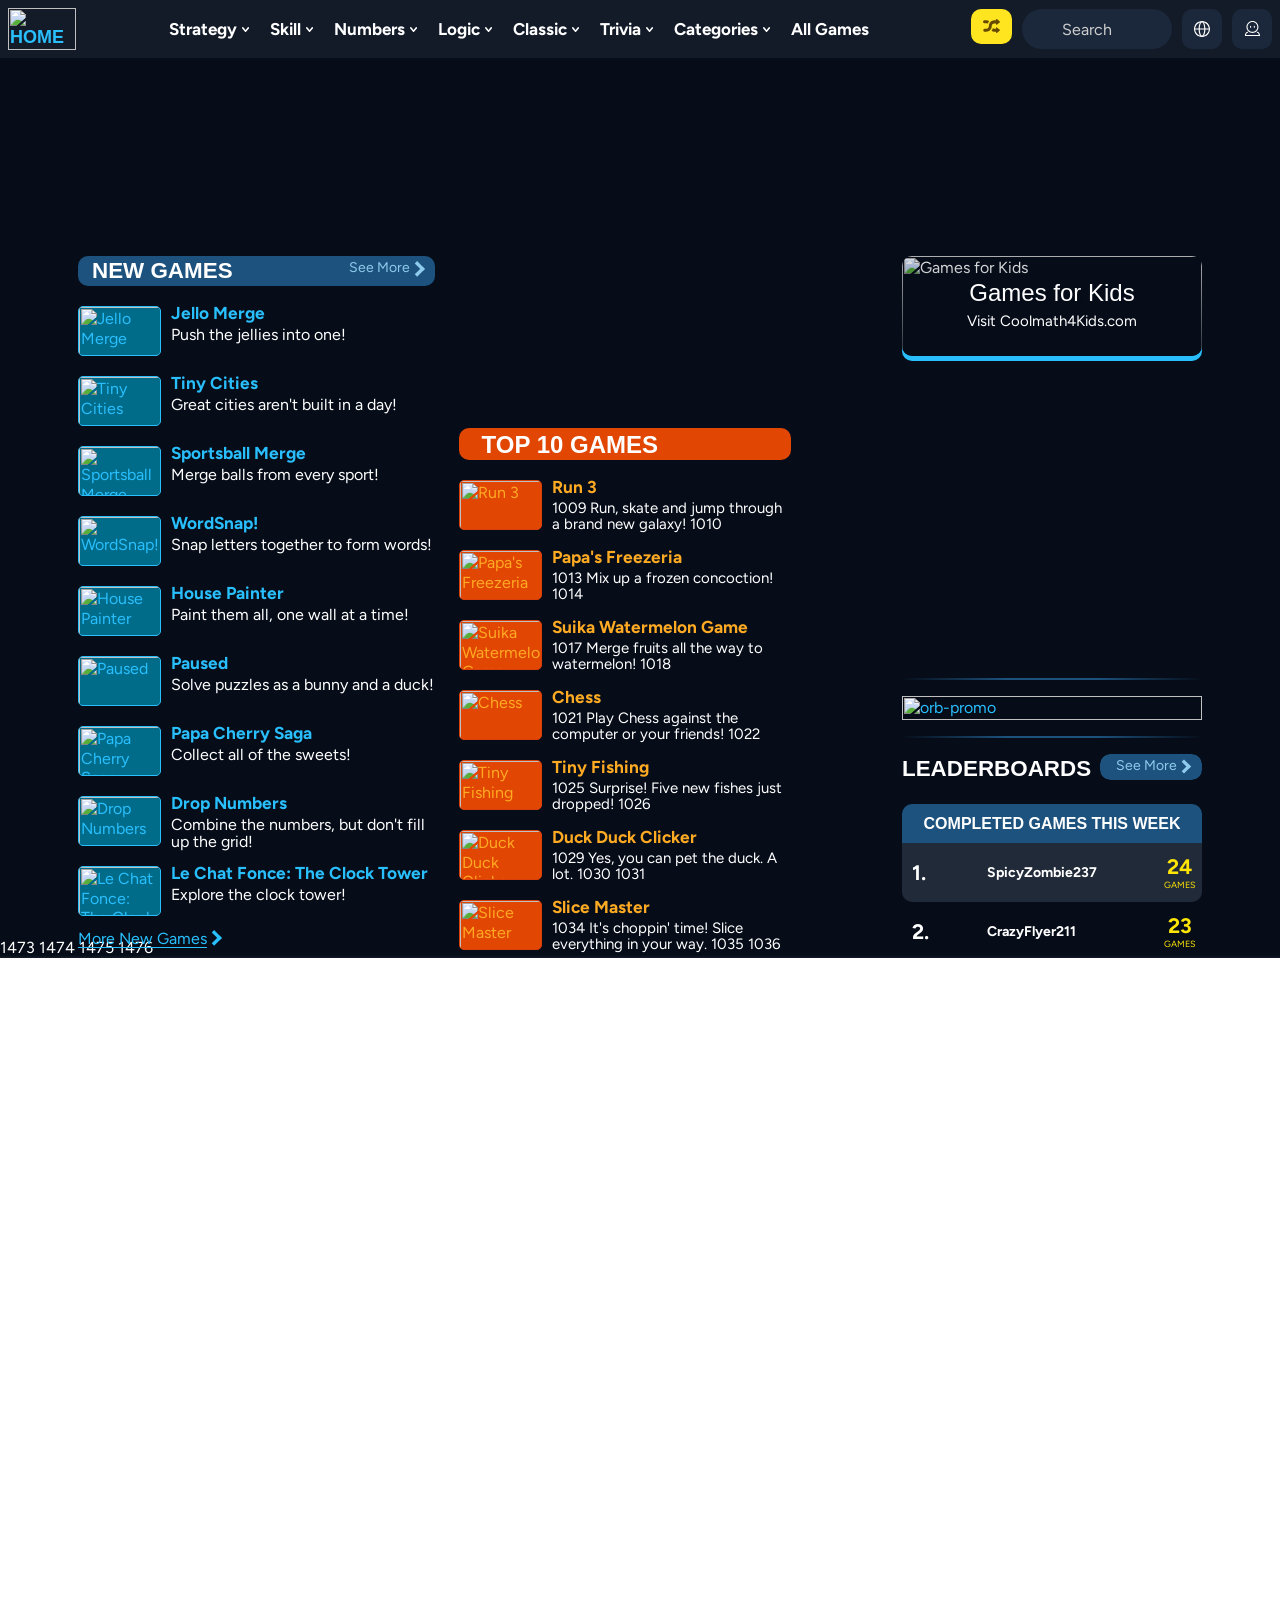
==== index.html @ 9ea5b1f3 "Create index.html" ====
DOCTYPE html><html lang="en" dir="ltr" prefix="content: http://purl.org/rss/1.0/modules/content/  dc: http://purl.org/dc/terms/  foaf: http://xmlns.com/foaf/0.1/  og: http://ogp.me/ns#  rdfs: http://www.w3.org/2000/01/rdf-schema#  schema: http://schema.org/  sioc: http://rdfs.org/sioc/ns#  sioct: http://rdfs.org/sioc/types#  skos: http://www.w3.org/2004/02/skos/core#  xsd: http://www.w3.org/2001/XMLSchema# " rel="optimized"><head><!-- Start VWO Async SmartCode --><script type='text/javascript' id='vwoCode'>
3 window._vwo_code=window._vwo_code || (function() {
4 var account_id=712202,
5 version = 1.5,
6 settings_tolerance=2000,
7 library_tolerance=2500,
8 use_existing_jquery=false,
9 is_spa=1,
10 hide_element='body',
11 hide_element_style = 'opacity:0 !important;filter:alpha(opacity=0) !important;background:none !important',
12 /* DO NOT EDIT BELOW THIS LINE */
13 f=false,d=document,vwoCodeEl=d.querySelector('#vwoCode'),code={use_existing_jquery:function(){return use_existing_jquery},library_tolerance:function(){return library_tolerance},hide_element_style:function(){return'{'+hide_element_style+'}'},finish:function(){if(!f){f=true;var e=d.getElementById('_vis_opt_path_hides');if(e)e.parentNode.removeChild(e)}},finished:function(){return f},load:function(e){var t=d.createElement('script');t.fetchPriority='high';t.src=e;t.type='text/javascript';t.onerror=function(){_vwo_code.finish()};d.getElementsByTagName('head')[0].appendChild(t)},getVersion:function(){return version},getMatchedCookies:function(e){var t=[];if(document.cookie){t=document.cookie.match(e)||[]}return t},getCombinationCookie:function(){var e=code.getMatchedCookies(/(?:^|;)\s?(_vis_opt_exp_\d+_combi=[^;$]*)/gi);e=e.map(function(e){try{var t=decodeURIComponent(e);if(!/_vis_opt_exp_\d+_combi=(?:\d+,?)+\s*$/.test(t)){return''}return t}catch(e){return''}});var i=[];e.forEach(function(e){var t=e.match(/([\d,]+)/g);t&&i.push(t.join('-'))});return i.join('|')},init:function(){if(d.URL.indexOf('__vwo_disable__')>-1)return;window.settings_timer=setTimeout(function(){_vwo_code.finish()},settings_tolerance);var e=d.createElement('style'),t=hide_element?hide_element+'{'+hide_element_style+'}':'',i=d.getElementsByTagName('head')[0];e.setAttribute('id','_vis_opt_path_hides');vwoCodeEl&&e.setAttribute('nonce',vwoCodeEl.nonce);e.setAttribute('type','text/css');if(e.styleSheet)e.styleSheet.cssText=t;else e.appendChild(d.createTextNode(t));i.appendChild(e);var n=this.getCombinationCookie();this.load('https://dev.visualwebsiteoptimizer.com/j.php?a='+account_id+'&u='+encodeURIComponent(d.URL)+'&f='+ +is_spa+'&vn='+version+(n?'&c='+n:''));return settings_timer}};window._vwo_settings_timer = code.init();return code;}());
14 </script><!-- End VWO Async SmartCode --><script type="text/javascript">
15   /*!@shinsenter/defer.js@3.5.0*/
16   !(function(t,u){function e(n){t.addEventListener(n,N)}function o(n){t.removeEventListener(n,N)}function s(n,t,e){k?I(n,t):((e===u?s.lazy:e)?L:C).push(n,t)}function i(n){A.head.appendChild(n)}function c(n,t){j.call(n.attributes)[g](function(n){t(n.name,n.value)})}function r(n,t,e,o){return o=t&&A.getElementById(t)||A.createElement(n),t&&(o.id=t),e&&(o.onload=e),o}function f(n,t){return j.call((t||A).querySelectorAll(n))}function a(o,n){f("source,img",o)[g](a),c(o,function(n,t,e){(e=/^data-(.+)/.exec(n))&&o[b](e[1],t)}),"string"==typeof n&&n&&(o.className+=" "+n),h in o&&o[h]()}function n(n,t,e){s(function(t){(t=f(n||"script[type=deferjs]"))[g](function(n,e){n.src&&(e=r(d),c(n,function(n,t){n!=w&&e[b]("src"==n?"href":n,t)}),e.rel="preload",e.as=p,i(e))}),(function o(n,e){(n=t[E]())&&(e=r(p),c(n,function(n,t){n!=w&&e[b](n,t)}),e.text=n.text,n.parentNode.replaceChild(e,n),e.src&&!e.getAttribute("async")?e.onload=e.onerror=o:o())})()},t,e)}var l="Defer",d="link",p="script",h="load",m="pageshow",y=["touchstart","keydown","mousemove","wheel"],v="on"+m in t?m:h,g="forEach",b="setAttribute",E="shift",w="type",x=t.IntersectionObserver,A=t.document||t,I=t.setTimeout,j=y.slice,k=/p/.test(A.readyState),C=[],L=[],N=function(n,t){for(t=n.type==v?(o(v),k=s,y[g](e),C):(y[g](o),L);t[0];)I(t[E](),t[E]())};n(),s.all=n,s.dom=function(n,t,c,i,r){s(function(e){function o(n){i&&!1===i(n)||a(n,c)}e=x?new x(function(n){n[g](function(n,t){n.isIntersecting&&(e.unobserve(t=n.target),o(t))})},r):u,f(n||"[data-src]")[g](function(n){n[l]!=s&&(n[l]=s,e?e.observe(n):o(n))})},t,!1)},s.css=function(t,e,n,o,c){s(function(n){(n=r(d,e,o)).rel="stylesheet",n.href=t,i(n)},n,c)},s.js=function(t,e,n,o,c){s(function(n){(n=r(p,e,o)).src=t,i(n)},n,c)},s.reveal=a,t[l]=s,k||e(v)})(this);
17   </script><link rel="preconnect" href="https://cdn.intergi.com" /><link rel="dns-prefetch" href="https://cdn.intergi.com" /><link rel="preconnect" href="z.moatads.com" /><link rel="dns-prefetch" href="z.moatads.com" /><script type="deferjs" src="/modules/custom/cmatgame_ads_analytics/js/advertisement-ads.js"></script><link rel="apple-touch-icon" href="https://www.coolmathgames.com/pwa/images/icon-512x512.png"><meta name="mobile-web-app-capable" content="yes"><meta name="apple-mobile-web-app-status-bar-style" content="black"><meta name="theme-color" content="#2A445D" /><meta charset="utf-8" />
18 <style>/* @see https://github.com/aFarkas/lazysizes#broken-image-symbol */.js img.lazyload:not([src]) { visibility: hidden; }/* @see https://github.com/aFarkas/lazysizes#automatically-setting-the-sizes-attribute */.js img.lazyloaded[data-sizes=auto] { display: block; width: 100%; }</style>
19 <meta name="description" content="Coolmath Games is a brain-training site for everyone, where logic &amp; thinking &amp; math meets fun &amp; games. These games have no violence, no empty action, just a lot of challenges that will make you forget you&#039;re getting a mental workout!" />
20 <meta name="keywords" content="coolmaths, coolmath, cool, math, maths, game, games, puzzle, puzzles, free, online, strategy, skill, shapes, colors, logic, memory, board, read, reading, spell, spelling, geography, science, coloring, maze, mazes, arithmetic, addition, subtraction, multiplication, division, decimals, fractions" />
21 <link rel="shortlink" href="https://www.coolmathgames.com/" />
22 <meta name="robots" content="noindex, nofollow" />
23 <link rel="canonical" href="https://www.coolmathgames.com/" />
24 <meta property="og:title" content="Cool Math Games - Free Online Games for Learning and Fun" />
25 <meta name="MobileOptimized" content="width" />
26 <meta name="HandheldFriendly" content="true" />
27 <meta name="viewport" content="width=device-width, initial-scale=1, shrink-to-fit=no, maximum-scale=5.0, user-scalable=yes, minimal-ui" />
28 <link rel="alternate" hreflang="en" href="http://www.coolmathgames.com" />
29 <link rel="alternate" hreflang="es" href="http://www.coolmathgames.com/es" />
30 <link rel="alternate" hreflang="pt-br" href="http://www.coolmathgames.com/pt-br" />
31 <link rel="alternate" hreflang="fr" href="http://www.coolmathgames.com/fr" />
32 <link rel="alternate" hreflang="hi" href="http://www.coolmathgames.com/hi" />
33 <link rel="alternate" hreflang="it" href="http://www.coolmathgames.com/it" />
34 <link rel="alternate" hreflang="zh-hans" href="http://www.coolmathgames.com/zh-hans" />
35 <link rel="alternate" hreflang="ja" href="http://www.coolmathgames.com/ja" />
36 <link rel="alternate" hreflang="de" href="http://www.coolmathgames.com/de" />
37 <meta property="og:image" content="//www.coolmathgames.com/themes/custom/coolmath/assets/images/CMG_OG_image.png" />
38 <script type="text/javascript">function cmg_is_mobile_device() {
39   const bEle = document.documentElement;
40   const userAgent = navigator.userAgent;
41   const maxTouchPoints = navigator.maxTouchPoints || 0;
42   const isMobile = /Android|webOS|iPhone|iPad|iPod|BlackBerry|IEMobile|Opera Mini/i.test(userAgent) || maxTouchPoints === 5;
43   bEle.classList.toggle("mobile-device", isMobile);
44   bEle.classList.toggle("dtp-device", !isMobile);
45   return isMobile;
46 }
47 cmg_is_mobile_device();</script>
48 <meta name="apple-mobile-web-app-capable" content="yes" />
49 <style>@charset "UTF-8";@import url(https://fonts.googleapis.com/css2?family=Figtree:wght@400;700&display=swap);*,:after,:before{box-sizing:border-box}html{-webkit-text-size-adjust:100%;font-family:sans-serif;line-height:1.15}aside,header,main,nav{display:block}body{background-color:#131b29;color:#fff;font-family:Figtree,Helvetica,Arial,sans-serif,-apple-system,BlinkMacSystemFont,Segoe UI,Roboto,Apple Color Emoji,Segoe UI Emoji,Segoe UI Symbol,Noto Color Emoji;font-size:1rem;font-weight:400;line-height:1.2;margin:0;text-align:left}hr{box-sizing:initial;height:0;overflow:visible}h1,h2,h3,h4{margin-bottom:.5rem;margin-top:0}p{margin-bottom:1rem;margin-top:0}ul{margin-bottom:1rem}ul{margin-top:0}ul ul{margin-bottom:0}a{background-color:initial;color:#29bffd;text-decoration:none}img{border-style:none}img,svg{vertical-align:middle}svg{overflow:hidden}label{display:inline-block;margin-bottom:.5rem}button{border-radius:0}button,input{font-family:inherit;font-size:inherit;line-height:inherit;margin:0}button,input{overflow:visible}button{text-transform:none}[type=button],button{-webkit-appearance:button}[type=button]::-moz-focus-inner,button::-moz-focus-inner{border-style:none;padding:0}::-webkit-file-upload-button{-webkit-appearance:button;font:inherit}h1,h2,h3,h4{font-weight:500;line-height:1.2;margin-bottom:.5rem}h1{font-size:2.5rem}h2{font-size:2rem}h3{font-size:1.75rem}h4{font-size:1.5rem}hr{border:0;border-top:0 solid #0000001a;margin-top:1rem}.form-text{display:block;margin-top:0}.btn{background-color:initial;border:0 solid #0000;border-radius:.25rem;color:#fff;display:inline-block;font-weight:400;line-height:1.2;padding:.5rem 1.5rem;text-align:center;vertical-align:middle}.btn-outline-dark{border-color:#060d19;color:#060d19}.btn-sm{border-radius:.2rem;font-size:.875rem;line-height:1.5;padding:.3rem 1rem}.dropdown{position:relative}.dropdown-toggle{white-space:nowrap}.dropdown-toggle:after{border-bottom:0;border-left:.3em solid #0000;border-right:.3em solid #0000;border-top:.3em solid;content:"";display:inline-block;margin-left:.255em;vertical-align:.255em}.dropdown-menu{background-clip:padding-box;background-color:#fff;border:0 solid #00000026;border-radius:.25rem;color:#e9f6fe;display:none;float:left;font-size:1rem;left:0;list-style:none;margin:.125rem 0 0;min-width:10rem;padding:.5rem 0;position:absolute;text-align:left;top:100%;z-index:1000}.dropdown-menu-right{left:auto;right:0}.dropdown-item{background-color:initial;border:0;clear:both;color:#212529;display:block;font-weight:400;padding:.25rem 1.5rem;text-align:inherit;white-space:nowrap;width:100%}.navbar{padding:.5rem 1rem;position:relative}.navbar,.navbar>.container-fluid{align-items:center;display:flex;flex-wrap:wrap;justify-content:space-between}@media (max-width:959.98px){.navbar-expand-lg>.container-fluid{padding-left:0;padding-right:0}}@media (min-width:960px){.navbar-expand-lg{flex-flow:row nowrap;justify-content:flex-start}.navbar-expand-lg>.container-fluid{flex-wrap:nowrap}}.clearfix:after{clear:both;content:"";display:block}.d-none{display:none!important}.d-flex{display:flex!important}@media (min-width:768px){.d-md-block{display:block!important}}@media (min-width:960px){.d-lg-none{display:none!important}.d-lg-block{display:block!important}}@media (min-width:1320px){.d-xxl-block{display:block!important}}.flex-nowrap{flex-wrap:nowrap!important}.justify-content-center{justify-content:center!important}.justify-content-between{justify-content:space-between!important}.align-items-center{align-items:center!important}.mt-0{margin-top:0!important}.mb-0{margin-bottom:0!important}.mr-3{margin-right:1rem!important}.ml-3{margin-left:1rem!important}.p-0{padding:0!important}.pr-0{padding-right:0!important}.pl-0{padding-left:0!important}.pb-3{padding-bottom:1rem!important}.mx-auto{margin-right:auto!important}.mx-auto{margin-left:auto!important}@media (min-width:560px){.pl-sm-0{padding-left:0!important}}@media (min-width:768px){.pl-md-0{padding-left:0!important}}@media (min-width:960px){.pl-lg-4{padding-left:1.5rem!important}}@media (min-width:1140px){.pl-xl-0{padding-left:0!important}}.text-center{text-align:center!important}.text-uppercase{text-transform:uppercase!important}.invisible{visibility:hidden!important}.clearfix{clear:both;content:"";display:block}input:-internal-autofill-selected,input:-webkit-autofill{-webkit-text-fill-color:#fff;background-color:#131b29!important;border:1px solid #131b29;color:#e9f6fe}.invisible{visibility:hidden;z-index:-1}body,html{font-family:Figtree,sans-serif}html{box-sizing:border-box}body{background:linear-gradient(180deg,#060d19 875px,#060d19 955px,#131b29);position:relative}*,:after,:before{box-sizing:inherit}main{overflow:visible;width:100%}h1,h2{color:#fff;font-family:Excon,sans-serif;font-size:1rem;font-weight:700;text-transform:uppercase}h1{font-size:1.125rem;line-height:1.375rem}h2{font-size:1.3rem}h3{color:#fff;font-size:1rem;font-weight:700}h4{margin-bottom:1rem}h4{font-family:Excon,sans-serif;font-size:1.1rem;font-weight:700}.link-in-title-block{position:absolute;right:15px}.link-in-title-block a{font-size:.875rem;vertical-align:middle}.main-aside h2.common-title,h2.common-title{background-image:none;border-bottom:2px solid #f1db00;color:#fff;font-family:Excon,sans-serif;font-size:1.25rem;font-weight:700;line-height:1.5rem;margin-bottom:20px;margin-top:-4px;padding:0 0 3px;position:relative}@media (min-width:960px){.main-aside h2.common-title,h2.common-title{background-color:#1c527d;border:none;border-radius:10px;font-size:1.4rem;height:30px;padding:3px 0 3px 14px}}.main-aside h2.common-title .link-in-title-block,h2.common-title .link-in-title-block{display:none;top:0}@media (min-width:960px){.main-aside h2.common-title .link-in-title-block,h2.common-title .link-in-title-block{display:block}}.main-aside h2.common-title .link-in-title-block a,h2.common-title .link-in-title-block a{border:none;color:#8fcbed;font-size:14px}@media (-ms-high-contrast:none){.main-aside h2.common-title,h2.common-title{padding-top:0}}.main-aside h2.common-title .title-with-button,h2.common-title .title-with-button{color:#fff;position:relative}.link-in-title-block a{color:#29bffd;display:inline-block;font-family:Figtree,sans-serif;font-size:14px;font-weight:400;text-decoration:none;text-transform:capitalize}.link-in-title-block a i{font-size:20px;left:6px;position:relative;top:.1em}.link-more-wrapper{margin-bottom:20px}.link-more-wrapper a{color:#29bffd;font-size:1rem;text-transform:uppercase}p{line-height:1.2rem;margin-bottom:1rem}hr{border-top:1px solid #67b1e7;clear:both;height:1px;margin-bottom:1rem;margin-top:0!important}@media (min-width:768px){.hp-this-week-leaderboard .link-in-title-block{display:block!important;margin-right:0!important}}@media (max-width:959.98px){.hp-this-week-leaderboard .link-in-title-block{margin-right:-10px;margin-top:-2px}}.btn{border:0;font-family:Excon,sans-serif;font-size:1rem;font-weight:700;line-height:1.2rem;min-width:190px;padding:.65rem 1.5rem;text-transform:capitalize}.btn{color:#000;text-decoration:none}.ad-wrapper{align-items:center;display:flex;height:282px;justify-content:center}.ad-wrapper>div:first-of-type{display:block;height:100%}.block-adsleft{min-height:600px}@media (max-width:767.98px){.block-adsleft{display:none}}@media (max-width:959.98px){.block-adsleft{margin-left:-60px}}.row.leaderboard{margin-left:-30px;margin-right:-30px;margin-top:10px}.block-adstop-homepage-728x90{height:100px;margin:0 auto}@media (min-width:768px){.block-adstop-homepage-728x90{margin-bottom:40px}}@media (max-width:767.98px){.block-adstop-homepage-728x90{height:90px!important;margin-bottom:-30px!important;margin-top:10px!important;width:320px}.block-adstop-homepage-728x90 #leaderboard-atf{position:relative}}.block-adstop-homepage-728x90 .ad-wrapper{height:90px}.advertisement-160x600-left{height:600px;margin:0 auto;top:0;z-index:1}.l-aside{align-self:flex-start;z-index:9}.l-aside .ad-wrapper{height:600px}@media (max-width:767.98px){.block-adstop-homepage-728x90{height:90px!important;margin-bottom:0!important;margin-top:0!important;width:320px}.block-adstop-homepage-728x90 .ad-wrapper{height:120px}.block-adstop-homepage-728x90 .ad-wrapper>div:first-of-type{display:block;height:100%;width:100%}}@media (min-width:960px){body.homepage-b .block-adstop-homepage-728x90{margin-bottom:40px}body.homepage-b .block-adstop-homepage-728x90 .ad-wrapper>div:first-of-type{display:block;height:100%;width:100%}}@media (max-width:767.98px){#main-row.row,.row.main{padding-top:20px!important}.main-aside{display:none}}#left-ad{height:600px;width:160px}@font-face{font-display:swap;font-family:Excon;font-style:normal;font-weight:400;src:url(/themes/custom/coolmath/assets/fonts/excon/Excon-Regular.woff2) format("woff2")}@font-face{font-display:swap;font-family:Excon;font-style:normal;font-weight:500;src:url(/themes/custom/coolmath/assets/fonts/excon/Excon-Medium.woff2) format("woff2")}@font-face{font-display:swap;font-family:Excon;font-style:normal;font-weight:700;src:url(/themes/custom/coolmath/assets/fonts/excon/Excon-Bold.woff2) format("woff2")}.logo h1{margin:0}main nav.navbar{background-color:#131b29;margin:0 -15px;padding:.5rem 0;position:relative;z-index:101}main nav.navbar>.container-fluid{max-width:1410px!important;position:relative}.pane-menu-menu-desktop-header-menu .pane-content>.menu>li>a{border-radius:10px;color:#fff;display:block;font:700 17px/normal Figtree,sans-serif;padding:10px 8px;text-transform:capitalize;width:100%}img.menu-svg-icon{height:25px;margin-right:15px;width:25px}.pane-menu-menu-desktop-header-menu .pane-content .menu{padding:0}.pane-menu-menu-desktop-header-menu .pane-content .menu>li{border-bottom:0;display:block;position:relative}.pane-menu-menu-desktop-header-menu .pane-content .menu>li>a{color:#fff;display:block;font:700 14px/20px Figtree,sans-serif;overflow:hidden;padding:10px 4px;text-transform:capitalize;width:100%}@media (min-width:1200px){.pane-menu-menu-desktop-header-menu .pane-content .menu>li>a{font-size:17px;padding:10px 8px}}.pane-menu-menu-desktop-header-menu .pane-content .menu>li.is-expanded a:before{border-color:#0000}.pane-menu-menu-desktop-header-menu .pane-content .menu>li.is-expanded .menu{border:0;margin-top:0}.pane-menu-menu-desktop-header-menu .pane-content .menu>li.is-expanded .menu li.nested{list-style-type:none}.pane-menu-menu-desktop-header-menu .pane-content>.menu{display:flex}@media (min-width:1140px){.pane-menu-menu-desktop-header-menu .pane-content>.menu{max-width:1080px}}@media (min-width:960px) and (max-width:1139.98px){.pane-menu-menu-desktop-header-menu .pane-content>.menu{max-width:900px}}.pane-menu-menu-desktop-header-menu .pane-content>.menu>li{float:left;list-style-type:none;margin-right:5px;position:relative;vertical-align:bottom}@media (min-width:960px){.pane-menu-menu-desktop-header-menu .pane-content>.menu>li.is-expanded>.expandable-wrapper{display:block;left:0;opacity:0;padding-top:14px;position:absolute;top:100%;transform:translateY(5px);visibility:hidden}.pane-menu-menu-desktop-header-menu .pane-content>.menu>li.is-expanded>.expandable-wrapper>.menu{background:#131b29;border-radius:10px;min-width:240px;padding:10px;position:static}.pane-menu-menu-desktop-header-menu .pane-content>.menu>li.is-expanded>.expandable-wrapper>.menu>li{align-items:center;border-radius:10px;display:flex;gap:12px;margin-bottom:5px}.pane-menu-menu-desktop-header-menu .pane-content>.menu>li.is-expanded>.expandable-wrapper>.menu>li a{align-items:center;border-radius:10px;color:#fff;display:flex;flex:1 1 auto;font:700 15px/1.2 Figtree,sans-serif;padding:11px 10px;text-align:left;text-decoration:none}.pane-menu-menu-desktop-header-menu .pane-content>.menu>li.is-expanded>.expandable-wrapper>.menu>li a img{min-width:25px}.pane-menu-menu-desktop-header-menu .pane-content>.menu>li.is-expanded>.expandable-wrapper>.expandable-content,.pane-menu-menu-desktop-header-menu .pane-content>.menu>li.is-expanded>.expandable-wrapper>.menu{max-height:calc(100vh - 68px);overflow:auto}}@media (min-width:960px){.pane-menu-menu-desktop-header-menu .pane-content>.menu>li.is-expanded>.expandable-wrapper>.expandable-content::-webkit-scrollbar,.pane-menu-menu-desktop-header-menu .pane-content>.menu>li.is-expanded>.expandable-wrapper>.menu::-webkit-scrollbar{background-color:initial;width:.25rem}.pane-menu-menu-desktop-header-menu .pane-content>.menu>li.is-expanded>.expandable-wrapper>.expandable-content::-webkit-scrollbar-thumb,.pane-menu-menu-desktop-header-menu .pane-content>.menu>li.is-expanded>.expandable-wrapper>.menu::-webkit-scrollbar-thumb{background-color:#fff9;border:none;border-radius:.25rem}.pane-menu-menu-desktop-header-menu .pane-content>.menu>li.is-expanded>.expandable-wrapper>.expandable-content::-webkit-scrollbar-track,.pane-menu-menu-desktop-header-menu .pane-content>.menu>li.is-expanded>.expandable-wrapper>.menu::-webkit-scrollbar-track{background-color:initial;-webkit-box-shadow:none}}.pane-menu-menu-desktop-header-menu .pane-content>.menu>li.is-expanded>a{padding-right:1.25rem;position:relative}.pane-menu-menu-desktop-header-menu .pane-content>.menu>li.is-expanded>a:after{background:#0000 url("data:image/svg+xml;charset=utf-8,%3Csvg xmlns='http://www.w3.org/2000/svg' viewBox='0 0 7.1 4.6' style='enable-background:new 0 0 7.1 4.6' xml:space='preserve'%3E%3Cpath fill='none' stroke='%23fff' stroke-width='1.5' stroke-linecap='round' stroke-linejoin='round' d='M3.6 3.9.8.8M3.6 3.9 6.4.8'/%3E%3C/svg%3E") 50% no-repeat;content:"";display:block;height:7px;position:absolute;right:.5rem;top:calc(50% - 3.5px);width:7px}@media (min-width:960px){.pane-menu-menu-desktop-header-menu .pane-content>.menu>li.menu-item-lst>.expandable-wrapper{left:auto;right:0}}.pane-menu-menu-desktop-header-menu .pane-content>.menu>li.menu-random{z-index:1}.pane-menu-menu-desktop-header-menu .pane-content>.menu>li.menu-random>a{background:#ffe420}.pane-menu-menu-desktop-header-menu .pane-content>.menu>li.menu-language>a,.pane-menu-menu-desktop-header-menu .pane-content>.menu>li.menu-profile>a{background:#1b283b;justify-content:center;min-height:40px;min-width:40px}.pane-menu-menu-desktop-header-menu .pane-content>.menu>li.menu-language>a>span,.pane-menu-menu-desktop-header-menu .pane-content>.menu>li.menu-profile>a>span{display:none;font:400 14px/20px Figtree,sans-serif}@media (min-width:1140px){.pane-menu-menu-desktop-header-menu .pane-content>.menu>li.menu-language>a>span,.pane-menu-menu-desktop-header-menu .pane-content>.menu>li.menu-profile>a>span{font-size:15px}}@media (min-width:1320px){.pane-menu-menu-desktop-header-menu .pane-content>.menu>li.menu-language>a>span,.pane-menu-menu-desktop-header-menu .pane-content>.menu>li.menu-profile>a>span{display:block}}.pane-menu-menu-desktop-header-menu .pane-content>.menu>li.menu-language>a>svg,.pane-menu-menu-desktop-header-menu .pane-content>.menu>li.menu-profile>a>svg{height:16px;width:16px}.pane-menu-menu-desktop-header-menu .pane-content>.menu>li a[title="Select a Language"]{display:none;font:400 14px/20px Figtree,sans-serif}@media (min-width:1140px){.pane-menu-menu-desktop-header-menu .pane-content>.menu>li a[title="Select a Language"]{font-size:15px}}@media (min-width:960px){.pane-menu-menu-desktop-header-menu .pane-content>.menu>li.menu-language>.expandable-wrapper{display:none;opacity:1;transform:translateY(0);visibility:visible}}.pane-menu-menu-desktop-header-menu .pane-content>.menu>li.menu-language>.expandable-wrapper h3{white-space:nowrap}@media (min-width:960px){.pane-menu-menu-desktop-header-menu .pane-content>.menu>li.menu-language>.expandable-wrapper h3{margin-left:5px}}.pane-menu-menu-desktop-header-menu .pane-content>.menu>li.menu-language>.expandable-wrapper .scrollable-div{overflow-y:auto;padding:20px 0 25px}@media (min-width:960px){.pane-menu-menu-desktop-header-menu .pane-content>.menu>li.menu-language>.expandable-wrapper .scrollable-div{padding:5px 5px 0}}.pane-menu-menu-desktop-header-menu .pane-content>.menu>li.menu-language>.expandable-wrapper .scrollable-div::-webkit-scrollbar{background-color:initial;width:.25rem}.pane-menu-menu-desktop-header-menu .pane-content>.menu>li.menu-language>.expandable-wrapper .scrollable-div::-webkit-scrollbar-thumb{background-color:#fff9;border:none;border-radius:.25rem}.pane-menu-menu-desktop-header-menu .pane-content>.menu>li.menu-language>.expandable-wrapper .scrollable-div::-webkit-scrollbar-track{background-color:initial;-webkit-box-shadow:none}.pane-menu-menu-desktop-header-menu .pane-content>.menu>li.menu-language>.expandable-wrapper .expandable-content{display:flex;flex-direction:column}@media (min-width:960px){.pane-menu-menu-desktop-header-menu .pane-content>.menu>li.menu-language>.expandable-wrapper .expandable-content{padding-right:5px}}.pane-menu-menu-desktop-header-menu .pane-content>.menu>li:last-child{margin-right:0}.pane-menu-menu-desktop-header-menu .pane-content>.menu>li>a{background-image:none}.pane-menu-menu-desktop-header-menu .pane-content>.menu .menu{border-top:none;display:none;margin-top:1px;position:absolute;z-index:10000}@media (min-width:960px){.pane-menu-menu-desktop-header-menu .pane-content>.menu .menu{display:block}}@media (min-width:960px){.pane-menu-menu-desktop-header-menu .pane-content>.menu li.is-expanded>.expandable-wrapper>.expandable-content,.pane-menu-menu-desktop-header-menu .pane-content>.menu li.is-expanded>.expandable-wrapper>.menu{max-height:calc(100vh - 130px);overflow:auto}.pane-menu-menu-desktop-header-menu .pane-content>.menu li.is-expanded>.expandable-wrapper>.expandable-content::-webkit-scrollbar,.pane-menu-menu-desktop-header-menu .pane-content>.menu li.is-expanded>.expandable-wrapper>.menu::-webkit-scrollbar{background-color:initial;width:.25rem}.pane-menu-menu-desktop-header-menu .pane-content>.menu li.is-expanded>.expandable-wrapper>.expandable-content::-webkit-scrollbar-thumb,.pane-menu-menu-desktop-header-menu .pane-content>.menu li.is-expanded>.expandable-wrapper>.menu::-webkit-scrollbar-thumb{background-color:#fff9;border:none;border-radius:.25rem}.pane-menu-menu-desktop-header-menu .pane-content>.menu li.is-expanded>.expandable-wrapper>.expandable-content::-webkit-scrollbar-track,.pane-menu-menu-desktop-header-menu .pane-content>.menu li.is-expanded>.expandable-wrapper>.menu::-webkit-scrollbar-track{background-color:initial;-webkit-box-shadow:none}}.navbar-right{padding-left:10px}.navbar-right .pane-menu-menu-desktop-header-menu .pane-content>.menu>li{margin-right:4px}@media (min-width:1140px){.navbar-right .pane-menu-menu-desktop-header-menu .pane-content>.menu>li{margin-right:10px}}.navbar-right .pane-menu-menu-desktop-header-menu .pane-content>.menu>li:last-child{margin-right:0}.navbar-right .pane-menu-menu-desktop-header-menu .pane-content>.menu>li>a{padding-left:.5rem;padding-right:.5rem}@media (min-width:1140px){.navbar-right .pane-menu-menu-desktop-header-menu .pane-content>.menu>li>a{padding-left:.75rem;padding-right:.75rem}}.navbar-right .pane-menu-menu-desktop-header-menu .pane-content>.menu>li.menu-random>a{padding-left:.75rem;padding-right:.75rem}.navbar-right .pane-menu-menu-desktop-header-menu .pane-content>.menu>li.is-expanded>a{padding-right:.5rem}@media (min-width:960px){.navbar-right .pane-menu-menu-desktop-header-menu .pane-content>.menu>li.is-expanded>a{gap:4px}}@media (min-width:1140px){.navbar-right .pane-menu-menu-desktop-header-menu .pane-content>.menu>li.is-expanded>a{gap:6px;padding-right:.75rem}}.navbar-right .pane-menu-menu-desktop-header-menu .pane-content>.menu>li.is-expanded>a:after{display:none}.navbar-right .is-expanded .expandable-content{background:#131b29;border-radius:10px;padding:10px}.navbar-right .is-expanded .expandable-content>h3{color:#fff;font:700 16px/20px Excon,sans-serif;margin:4px 0 12px;padding:0 10px}.navbar-right .is-expanded.menu-profile .expandable-content{max-height:none;overflow:hidden;padding:0}.navbar-right .is-expanded.menu-profile .welcome-box{padding:10px 10px 0}.mobile-navbar{bottom:0;left:0;padding:.5rem;position:fixed;right:0;z-index:9995}.mobile-navbar:before{background:linear-gradient(0deg,#060d19,#060d1900 76.04%);bottom:0;content:"";display:block;height:64px;left:0;position:absolute;right:0;z-index:9998}.tabbed-navbar{background:#131b29;border-radius:.625rem;display:flex;height:3.25rem;margin:0;overflow:hidden;padding:0;position:relative;width:100%;z-index:9999}.tabbed-navbar>li{flex:1 1 20%;list-style:none}.tabbed-navbar>li>a{align-items:center;color:#fff;display:flex;flex-direction:column;height:3.25rem;justify-content:center;text-align:center}.tabbed-navbar>li>a .tab-icon{background-position:50%;background-repeat:no-repeat;background-size:contain;display:block;height:1.125rem;margin-bottom:.25rem;width:1.125rem}.tabbed-navbar>li>a.tab-home .tab-icon{background-image:url("data:image/svg+xml;charset=utf-8,%3Csvg xmlns='http://www.w3.org/2000/svg' width='19' height='19' fill='none'%3E%3Cpath d='M16.825 18.49h-4.13a.66.66 0 0 1-.656-.657v-4.924H7.76v4.924a.66.66 0 0 1-.656.656h-4.13C1.832 18.49.9 17.621.9 16.562V8.78c0-.519.212-1.006.614-1.366l6.766-6.29c.89-.825 2.34-.825 3.24 0l6.777 6.29c.391.36.614.847.614 1.366v7.782c0 1.07-.932 1.927-2.076 1.927h-.01Zm-3.463-1.324h3.463c.413 0 .752-.275.752-.604V8.78a.538.538 0 0 0-.191-.402l-6.766-6.29a1.095 1.095 0 0 0-1.44 0l-6.766 6.29a.578.578 0 0 0-.19.402v7.782c0 .34.338.604.751.604h3.463v-4.924a.66.66 0 0 1 .656-.656h5.612a.66.66 0 0 1 .656.656v4.924Z' fill='%23fff'/%3E%3C/svg%3E")}.tabbed-navbar>li>a.tab-category .tab-icon{background-image:url("data:image/svg+xml;charset=utf-8,%3Csvg xmlns='http://www.w3.org/2000/svg' width='19' height='19' fill='none'%3E%3Cpath d='M16.487 11.734H2.913c-.854 0-1.546.692-1.546 1.546v3.007c0 .854.692 1.546 1.546 1.546h13.574c.854 0 1.546-.692 1.546-1.546V13.28c0-.854-.692-1.546-1.546-1.546Z' stroke='%23fff' stroke-width='1.25' stroke-miterlimit='10'/%3E%3Cpath d='M14.02 15.853a1.059 1.059 0 1 0 0-2.118 1.059 1.059 0 0 0 0 2.118Z' fill='%23fff'/%3E%3Cpath d='M10.844 7.181 9.7 11.734' stroke='%23fff' stroke-width='1.25' stroke-miterlimit='10'/%3E%3Cpath d='M11.648 1.824c.202 0 .413.031.614.084a2.433 2.433 0 0 1-.614 4.786c-.2 0-.413-.032-.614-.085a2.433 2.433 0 0 1 .614-4.785Zm0-1.324a3.77 3.77 0 0 0-3.631 2.806c-.52 2.001.677 4.055 2.678 4.574.318.085.636.127.953.127a3.77 3.77 0 0 0 3.632-2.806C15.8 3.2 14.602 1.146 12.601.627A3.685 3.685 0 0 0 11.648.5Z' fill='%23fff'/%3E%3C/svg%3E")}.tabbed-navbar>li>a.tab-search .tab-icon{background-image:url("data:image/svg+xml;charset=utf-8,%3Csvg xmlns='http://www.w3.org/2000/svg' width='18' height='18' fill='none'%3E%3Cpath d='M7.29 1.75c3.06 0 5.54 2.49 5.54 5.54s-2.49 5.54-5.54 5.54-5.54-2.48-5.54-5.54 2.49-5.54 5.54-5.54Zm0-1.25a6.79 6.79 0 1 0 0 13.58A6.79 6.79 0 0 0 7.29.5Z' fill='%23fff'/%3E%3Cpath d='M16.88 17.5a.62.62 0 0 1-.44-.18l-4.9-4.9a.628.628 0 0 1 0-.88c.24-.24.64-.24.88 0l4.9 4.9c.24.24.24.64 0 .88a.62.62 0 0 1-.44.18Z' fill='%23fff'/%3E%3C/svg%3E")}.tabbed-navbar>li>a.tab-profile .tab-icon{background-image:url("data:image/svg+xml;charset=utf-8,%3Csvg xmlns='http://www.w3.org/2000/svg' width='18' height='18' fill='none'%3E%3Cpath d='M8.8 1.75c3.03 0 5.49 2.46 5.49 5.49 0 3.03-2.46 5.49-5.49 5.49-3.03 0-5.49-2.46-5.49-5.49 0-3.03 2.46-5.49 5.49-5.49ZM8.8.5C5.07.5 2.06 3.52 2.06 7.24s3.02 6.74 6.74 6.74 6.74-3.02 6.74-6.74S12.52.5 8.8.5Z' fill='%23fff'/%3E%3Cpath d='M16.67 17.51H.92c-.35 0-.62-.28-.62-.62v-.25c0-1.77 1.08-3.36 2.7-3.97.32-.13.68.04.81.36.12.32-.04.68-.36.81-1.02.39-1.73 1.33-1.87 2.43h14.44c-.14-1.09-.85-2.04-1.86-2.42a.629.629 0 0 1-.36-.81.62.62 0 0 1 .81-.36c1.61.61 2.69 2.21 2.69 3.97v.25c0 .34-.28.62-.62.62l-.01-.01ZM10.91 8.15c-.34 0-.62-.28-.62-.62v-.97c0-.35.28-.62.62-.62.34 0 .62.28.62.62v.97c0 .35-.28.62-.62.62ZM6.68 8.15c-.35 0-.62-.28-.62-.62v-.97c0-.35.28-.62.62-.62.34 0 .62.28.62.62v.97c0 .35-.28.62-.62.62Z' fill='%23fff'/%3E%3C/svg%3E")}.tabbed-navbar>li>a.tab-lang .tab-icon{background-image:url("data:image/svg+xml;charset=utf-8,%3Csvg xmlns='http://www.w3.org/2000/svg' width='19' height='19' fill='none'%3E%3Cpath d='M9.1 1.824A7.682 7.682 0 0 1 16.776 9.5 7.682 7.682 0 0 1 9.1 17.177 7.682 7.682 0 0 1 1.424 9.5 7.682 7.682 0 0 1 9.1 1.824ZM9.1.5c-4.966 0-9 4.034-9 9s4.034 9 9 9 9-4.034 9-9-4.034-9-9-9Z' fill='%23fff'/%3E%3Cpath d='M17.486 8.833H.852v1.323h16.634V8.833Z' fill='%23fff'/%3E%3Cpath d='M9.11 18.299C6.633 18.299 5.3 13.767 5.3 9.5 5.299 5.233 6.633.701 9.11.701c2.478 0 3.823 4.532 3.823 8.799 0 4.267-1.334 8.799-3.823 8.799Zm0-16.274c-1.037 0-2.488 2.848-2.488 7.475s1.45 7.475 2.488 7.475 2.5-2.848 2.5-7.475-1.451-7.475-2.5-7.475Z' fill='%23fff'/%3E%3C/svg%3E")}.tabbed-navbar>li>a .tab-title{color:#fff;display:block;font-size:11px}.mnav-popover{border-radius:10px;bottom:0;left:0;position:fixed;right:0;z-index:9997}.mnav-scroller{-webkit-overflow-scrolling:touch;background-color:#131b29;border-radius:0 0 10px 10px;flex:1 1 auto;overflow-x:hidden;overflow-y:auto;padding:20px}.mnav-scroller::-webkit-scrollbar{background-color:initial;width:4px}.mnav-scroller::-webkit-scrollbar-thumb{background-color:#fff9;border:none;border-radius:4px}.mnav-scroller::-webkit-scrollbar-track{background-color:initial;-webkit-box-shadow:none}#mnav_categories .mnav-scroller{padding:0 0 16px}#mnav_search .mnav-scroller{height:calc(100vh - 220px);max-height:none}.mnav-con-head{align-items:center;background-color:#131b29;border-bottom:1px solid #060d19;border-radius:10px 10px 0 0;display:flex;flex:0 0 auto}.mnav-heading{flex:1 1 auto;max-width:100%;text-align:center}.mnav-heading h3{font:700 1.25rem/1 Figtree,sans-serif;margin:0;padding:1rem 0}#mnav_search .mnav-content-in{height:100vh}#mnav_profile .mnav-con-head{height:52px}#mnav_profile .mnav-content-in{height:auto}#mnav_profile .mnavh-action-right{margin-left:auto}#mnav_language .mnav-heading{padding-left:48px}.mnavh-action-left,.mnavh-action-right{flex:0 0 3rem}.mnavh-action-left a,.mnavh-action-right a{display:block;padding:1rem}.mnavh-action-left a img,.mnavh-action-right a img{display:block}.mnavh-action-left.hide{opacity:0}.mnav-content-in{display:flex;flex-direction:column;flex-wrap:nowrap;height:480px;padding:8px 8px 46px}.mnav-content{display:none}.mnav-content .menu-main-mobile .pane-content>.menu{flex-direction:column;padding:20px 20px 0;position:relative}.mnav-content .menu-main-mobile .pane-content>.menu .menu{background:#131b29;display:none;left:0;min-height:100%;padding:20px;position:absolute;top:0;transform:translateX(100%);width:100%;z-index:9}.mnav-content .menu-main-mobile .pane-content>.menu li{align-items:center;background:#0000;border-radius:10px;display:flex;flex:1 1 100%;-ms-flex:1 1 100%;float:none;margin-bottom:10px;max-width:100%;min-height:52px;padding:0;position:static}.mnav-content .menu-main-mobile .pane-content>.menu li:first-child,.mnav-content .menu-main-mobile .pane-content>.menu li:first-child a{border-radius:10px}.mnav-content .menu-main-mobile .pane-content>.menu li.is-expanded a:after{display:none}.mnav-content .menu-main-mobile .pane-content>.menu li.is-expanded .menu li.nested{background:#0000}.mnav-content .menu-main-mobile .pane-content>.menu li a[data-drupal-link-system-path=trivia]{background-image:url(/themes/custom/coolmath/assets/svg/categories/Trivia.svg);background-repeat:no-repeat;background-size:25px 25px;padding-left:50px}.mnav-content .menu-main-mobile .pane-content>.menu li a{align-items:center;background-position:left 10px center;background-repeat:no-repeat;background-size:32px;border:none;border-radius:10px;color:#fff;display:flex;flex:1 1 auto;font:700 1.125rem/28px Figtree,sans-serif;padding:12px 10px;text-align:left;text-transform:capitalize}.mnav-content .menu-main-mobile .pane-content>.menu li .submenu-expand-icon{flex:0 0 auto;padding:10px;position:absolute;right:20px}.mnav-content .menu-main-mobile .pane-content>.menu li .submenu-expand-icon svg{display:block}.menu-language .block-dropdown-language .dropdown-toggle,.mnav-content .block-dropdown-language .dropdown-toggle{background:0 0;border-radius:10px;color:#fff;display:block;font-family:Figtree,sans-serif;font-size:1.125rem;font-weight:400;margin-bottom:10px;padding:10px;position:relative;text-align:left;width:100%}@media (min-width:960px){.menu-language .block-dropdown-language .dropdown-toggle,.mnav-content .block-dropdown-language .dropdown-toggle{font-size:1rem;margin-bottom:.125rem}}.menu-language .block-dropdown-language .dropdown-toggle:after,.mnav-content .block-dropdown-language .dropdown-toggle:after{background:#65efbd;border:none;border-radius:.5rem;content:"";height:.5rem;position:absolute;right:10px;top:calc(50% - 4px);width:.5rem}.menu-language .block-dropdown-language .dropdown-menu,.mnav-content .block-dropdown-language .dropdown-menu{background:#0000;border-radius:0;color:#fff;display:block;float:none;margin:0;min-width:0;padding:0;position:static}.menu-language .block-dropdown-language .dropdown-menu .dropdown-item,.mnav-content .block-dropdown-language .dropdown-menu .dropdown-item{border-radius:10px;color:#fff;display:block;font:400 1.125rem/normal Figtree,sans-serif;margin-bottom:10px;padding:10px}@media (min-width:960px){.menu-language .block-dropdown-language .dropdown-menu .dropdown-item,.mnav-content .block-dropdown-language .dropdown-menu .dropdown-item{font-size:1rem;margin-bottom:.125rem}}#cmatgame-search-block-form{height:100%;white-space:normal}@media (min-width:960px){#cmatgame-search-block-form{width:120px}}@media (min-width:1140px){#cmatgame-search-block-form{width:150px}}@media (max-width:959.98px){#cmatgame-search-block-form{background-color:#131b29;border-radius:10px 10px 0 0}}#cmatgame-search-block-form .form-item{align-items:center;display:flex;position:relative}@media (max-width:959.98px){#cmatgame-search-block-form .form-item{border-bottom:1px solid #060d19;margin-bottom:12px;padding:16px}}#cmatgame-search-block-form .search-input{background-color:#1b283b;border-radius:40px;position:relative;width:100%;z-index:0}#cmatgame-search-block-form .search-input>label{display:none}#cmatgame-search-block-form .search-input button{background-color:initial;border:none;border-radius:50%;height:32px;outline:0;padding:0;position:absolute;top:50%;transform:translateY(-50%);width:32px;z-index:-1}#cmatgame-search-block-form button.see-result{background-image:url(/themes/custom/coolmath/assets/images/nav_icon/search_input_white.svg);background-position:8px;background-repeat:no-repeat;background-size:17px 17px;left:5px}#cmatgame-search-block-form .btn-clear{align-items:center;display:none;justify-content:center;right:5px}#cmatgame-search-block-form .menu-search-bar{background:#0000;border:none;color:#fff;display:block!important;flex:1 1 auto;height:40px;min-width:0;overflow:hidden;padding:10px 16px 10px 39px;text-overflow:ellipsis;width:100%}@media (min-width:960px){#cmatgame-search-block-form .menu-search-bar{padding-left:40px;padding-right:10px}}@media (min-width:1140px){#cmatgame-search-block-form .menu-search-bar{border-radius:36px}}@media (min-width:960px){.navbar-right:before{background:#131b29;content:"";display:block;height:calc(100% + 4px);position:absolute;right:0;top:-2px;width:0;z-index:3}.menu-search{min-width:120px}}@media (min-width:1140px){.menu-search{min-width:150px}}@media (min-width:960px){.menu-search #cmatgame-search-block-form{position:absolute;right:0;z-index:9}.menu-search #cmatgame-search-block-form .form-item{position:relative;z-index:2}}#close-search-box{color:#cdcdcd;font-size:15px;padding:10px 0 10px 15px;white-space:nowrap}@media (min-width:960px){#close-search-box{left:100%;opacity:0;position:absolute;visibility:hidden}}.search-dropdown{padding:0 10px;transform:translateZ(0)}@media (max-width:959.98px){.search-dropdown{padding-left:0;padding-right:0}}@media (min-width:960px){.search-dropdown{background:#131b29;border-radius:0 0 10px 10px;display:none;padding-top:18px;position:absolute;top:100%;width:100%}}.search-dropdown h4{color:#b4c4d4;font-size:15px;font-weight:500}@media (min-width:768px){.search-dropdown .sd-left{flex:0 0 31%}.search-dropdown .sd-right{flex:0 0 69%;padding-left:22px}}.search-dropdown ul{display:flex;flex-direction:column;list-style:none;margin:0;padding:0}.search-dropdown .search-row{-webkit-overflow-scrolling:touch;max-height:calc(100vh - 215px);overflow-x:hidden;overflow-y:auto;padding:16px 20px 45px}.search-dropdown .search-row::-webkit-scrollbar{background-color:initial;width:4px}.search-dropdown .search-row::-webkit-scrollbar-thumb{background-color:#fff9;border:none;border-radius:4px}.search-dropdown .search-row::-webkit-scrollbar-track{background-color:initial;-webkit-box-shadow:none}@media (min-width:960px){.search-dropdown .search-row{max-height:calc(100vh - 155px);padding:10px 10px 0}}@media (min-width:768px){.search-dropdown .search-row{display:flex}}.sd-footer{background:#131b29;bottom:0;left:0;position:fixed;top:auto;width:100%}@media (min-width:768px){.sd-footer{background:0 0;margin-left:-10px;padding:10px 10px 19px;position:relative;text-align:center;top:10px;width:calc(100% + 20px)}}@media (max-width:767.98px){.trending-search{padding:0 10px}}@media (max-width:767.98px){.top-suggestions{margin-top:-10px;padding:0 10px}}@media (max-width:767.98px){.top-suggestions h4{display:none}}.sg-lists{margin:0;padding:0}@media (min-width:960px){.sg-lists{margin-top:-8px}}.pane-cmatgame-search-search-game{height:100%}input::-webkit-input-placeholder{color:#cdcdcd!important}#mnav_search .mnav-scroller{display:none!important}.icon-angle-right:after{border-right:3px solid;border-top:3px solid;content:"";display:inline-block;height:10px;transform:rotate(45deg) scale(1.1);transform-origin:top;width:10px}div[data-sitewide-alert]{position:relative;z-index:1}@media (max-width:959.98px){.page-header-mobile{background-color:#1d3752}}header.page-header{background-color:#131b29;padding:0 8px}@media (min-width:1140px) and (max-width:1199.98px){header.page-header .navbar.navbar-expand-lg{min-width:1140px}}@media (min-width:960px) and (max-width:1139.98px){header.page-header .navbar{min-width:960px}}header.page-header-mobile{background:#131b29;padding:5px 0}.site-branding{display:block;position:relative}@media (min-width:960px){.page-content{padding-top:40px}}@media (min-width:960px){body:not(.node-type-game) .page-header{left:0;position:fixed;top:0;width:100%;z-index:500}body:not(.node-type-game) .page-content{margin-top:58px;padding-top:10px}}@media (min-width:960px){.page-content{margin-top:58px;padding-top:20px}}.container-fluid{margin-top:0}#main-row{position:relative}@media (max-width:767.98px){#main-row.row,.row.main{padding-top:0!important}.main-aside{display:none}}.page-frontpage .container-fluid,.page-manager-page .container-fluid{margin:0 auto;max-width:1305px}@media (min-width:1140px){.page-frontpage .container-fluid,.page-manager-page .container-fluid{min-width:1140px}.page-frontpage .container-fluid .main-col,.page-manager-page .container-fluid .main-col{max-width:640px}}@media (min-width:960px) and (max-width:1139.98px){.page-frontpage .container-fluid,.page-manager-page .container-fluid{min-width:960px}.page-frontpage .container-fluid .main-col,.page-manager-page .container-fluid .main-col{max-width:640px}}@media (min-width:768px) and (max-width:959.98px){.page-frontpage .container-fluid,.page-manager-page .container-fluid{min-width:768px}.page-frontpage .container-fluid .main-col,.page-manager-page .container-fluid .main-col{padding-left:1rem;width:400px}}@media (max-width:767.98px){.page-frontpage .container-fluid,.page-manager-page .container-fluid{min-width:560px}.page-frontpage .container-fluid .main-col,.page-manager-page .container-fluid .main-col{margin-left:1rem;margin-right:1rem;max-width:95%}}@media (max-width:559.98px){.page-frontpage .container-fluid,.page-manager-page .container-fluid{min-width:300px}.page-frontpage .container-fluid .main-col,.page-manager-page .container-fluid .main-col{margin-left:1rem;margin-right:1rem;max-width:95%}}.page-frontpage .container-fluid .row.main,.page-manager-page .container-fluid .row.main{align-items:flex-start;display:flex;flex-direction:row;justify-content:center;padding:0}.page-frontpage .container-fluid .l-aside,.page-manager-page .container-fluid .l-aside{flex-shrink:0;max-width:160px!important;padding:0;width:160px!important}.page-frontpage .container-fluid .l-aside-spacer,.page-frontpage .container-fluid .r-aside-spacer,.page-manager-page .container-fluid .l-aside-spacer,.page-manager-page .container-fluid .r-aside-spacer{flex-grow:100;max-width:6rem;min-height:100%;min-width:4rem;padding:0}@media (min-width:768px) and (max-width:959.98px){.page-frontpage .container-fluid .r-aside-spacer,.page-manager-page .container-fluid .r-aside-spacer{max-width:4rem}}.page-frontpage .container-fluid .main-col,.page-manager-page .container-fluid .main-col{flex-grow:50;flex-shrink:0}.page-frontpage .container-fluid .main-aside,.page-manager-page .container-fluid .main-aside{flex-shrink:1;padding:0;width:300px}html{height:-webkit-fill-available}body,html{height:auto!important;overflow-x:hidden}.dialog-off-canvas-main-canvas{display:flex;flex-direction:column;height:100%}.page{flex-grow:1}#block-dropdownlanguage .dropdown .language-link{font-family:Figtree,sans-serif;text-transform:capitalize}#block-dropdownlanguage .dropdown .dropdown-item{position:relative}#block-dropdownlanguage .dropdown-menu{background-color:#131b29;border-color:#a7e5fe;border-radius:5px 5px 0 0;box-shadow:none;color:#e9f6fe;outline:0;top:2px!important;width:190px}#block-dropdownlanguage .dropdown-menu a{color:#e9f6fe}.game-item{height:72px;margin-bottom:10px;min-width:300px;overflow:inherit;overflow:hidden}.game-item h3.game-title{-webkit-line-clamp:2;-webkit-box-orient:vertical;display:-webkit-box}.game-item .game-item-description{-webkit-line-clamp:3;-webkit-box-orient:vertical;display:-webkit-box}@media (max-width:961px){.game-item{height:auto;overflow:hidden}}.game-item .game-link-wrapper img{background-color:#006c8a;border:1px solid #32bdff;float:left;height:62px;margin-right:10px;overflow:hidden;padding:5px;width:95px}@media (max-width:959.98px){.game-item .game-link-wrapper img{border-radius:.25rem;padding:0}}.game-item .game-link-wrapper h3{color:#29bffd;display:inline;font-size:1.08rem;font-weight:700;line-height:1.2rem;position:relative;text-transform:none;top:-2px}.game-item .game-item-description .cmgr-long-desc,.game-item .game-item-description .cmgr-short-desc{line-height:1.1rem!important}.game-item .game-item-description .field-body p{color:#fff;font-family:Figtree,sans-serif;font-size:1rem;font-weight:400;line-height:1.1rem;margin-bottom:0}.short .game-item .field-body.cmgr-long-desc{display:none}.short .game-item .cmgr-short-desc{display:block}@media (max-width:959.98px){.game-item .field-body.cmgr-long-desc{display:none}.game-item .cmgr-short-desc{display:block}}@media (min-width:960px){.game-item .field-body.cmgr-long-desc{display:block}.game-item .cmgr-short-desc{display:none}}@media (max-width:959.98px){.block .view-content .views-row{margin-left:0;margin-right:0}}.block .view-content .views-row .common-title{display:block;flex:0 0 100%;max-width:100%}@media (max-width:767.98px){.block .view-content .views-row .game-item{flex:0 0 100%;max-width:100%}}@media (max-width:959.98px){.img-fluid-following{border-radius:50%;height:40px;width:40px}}@media (max-width:767.98px){.img-fluid-following{border-radius:50%;height:40px;width:40px}}@media (max-width:559.98px){.img-fluid-following{border-radius:50%;height:40px;width:40px}}.img-fluid-following{border-radius:50%;height:48px;width:48px}.welcome-box{background-color:#131b29;border-radius:10px 10px 0 0;display:none}@media (max-width:959.98px){.welcome-box{border-bottom:1px solid #060d19}}.menu-profile .expandable-content{max-width:100%;width:340px}.menu-profile h2{font-size:18px;line-height:24px;margin-bottom:10px;margin-top:-2px;text-align:left;text-transform:none}@media (max-width:959.98px){.menu-profile h2{flex:1;margin:0 0 0 48px;text-align:center}}.welcome-box{position:relative}.top-ten-games{position:relative;top:10px}.top-ten-games .top-games-header{background-image:none;border-bottom:2px solid #ffaa23;color:#fff;font-size:20px;font-weight:700;line-height:1.5rem;margin-bottom:20px;padding:3px 0;position:relative;text-transform:uppercase}@media (min-width:960px){.top-ten-games .top-games-header{background:#e14603;border-bottom:none;border-radius:10px;font-size:1.5rem;height:32px;padding-left:23px;padding-top:5px}}.top-ten-games .game-link-wrapper a{color:#ffaa23}.top-ten-games .game-link-wrapper img{background-color:#c63d02;border:1px solid #ffaa23}.top-ten-games .game-link-wrapper h3{color:#ffaa23}@media (min-width:768px) and (max-width:959.98px){.front .main-aside .inside{margin:0;padding:0}}.main-aside .block{margin-bottom:20px}.cmg-promo{color:#fff;height:100px;position:relative;width:300px;z-index:0}.cmg-promo:after,.cmg-promo:before{content:"";opacity:0;position:absolute;z-index:1}.cmg-promo:before{background:#00c2fe;border-radius:8px 0 8px 0;bottom:0;height:30px;right:0;width:30px}.cmg-promo:after{background:url(/themes/custom/coolmath/assets/images/sprite.png) no-repeat -16px 0/300px;bottom:2px;height:19px;right:6px;width:15px}.cmg-promo .cmg-promo-inner{align-items:center;display:flex;height:100%;justify-content:center;left:0;position:absolute;top:0;width:100%;z-index:0}.cmg-promo .cmg-promo-inner:before{background:linear-gradient(0deg,#060d19cc,#060d191a)}.cmg-promo .cmg-promo-inner:after,.cmg-promo .cmg-promo-inner:before{border-radius:10px;box-shadow:0 5px 0 #29bffd;content:"";height:100%;left:0;position:absolute;top:0;width:100%;z-index:0}.cmg-promo .cmg-promo-inner:after{background:linear-gradient(315deg,#00284ecc 25%,#00284e1a 80%);opacity:0}.cmg-promo a{color:#fff;text-decoration:none}.cmg-promo a:before{content:"";height:100%;left:0;position:absolute;top:0;width:100%;z-index:2}.cmg-promo .promo-item-main-text{font-family:Excon,sans-serif;font-size:24px;font-weight:500;line-height:.9;margin:0 0 8px;text-shadow:1px 1px 0 #060d19,2px 2px 0 #060d19,3px 3px 0 #060d19}.cmg-promo p{font-size:15px;margin:0}.cmg-promo .cmg-promo-img{border-radius:10px;height:100%;left:0;overflow:hidden;position:absolute;top:0;width:100%;z-index:-1}.cmg-promo .cmg-promo-text{padding:0 35px;position:relative;text-align:center;z-index:1}.clearfix{clear:both;content:"";display:block}.img-fluid-following{border-radius:50%;height:64px;width:64px}.avatar-image img{border-radius:100%}.game-item{margin-bottom:20px;overflow:hidden}.game-item h3{font-size:1rem;line-height:1.125rem;text-transform:none}body{color:#fff}.clearfix{clear:both;content:"";display:block}.hide{visibility:hidden}.clearfix{clear:both;content:"";display:block}.block-system-main-block{position:relative}.game-item-description,.game-item-description p{line-height:1.1rem}@media (min-width:960px){.game-item .cmgr-short-desc{display:none}}@media (max-width:959.98px){.game-item .field-body.cmgr-long-desc{display:none}}.btn{text-transform:capitalize}@media (max-width:959.98px){.field-body.cmgr-long-desc{display:none}}@media (max-width:959.98px){#main-row{margin-top:20px}}.container-fluid{margin-left:auto;margin-right:auto;padding-left:15px;padding-right:15px;width:100%}.row{display:flex;flex-wrap:wrap;margin-left:-15px;margin-right:-15px}.col,.col-1,.col-12,.col-2,.col-3,.col-7,.col-lg-6,.col-lg-7{padding-left:15px;padding-right:15px;position:relative;width:100%}.col{flex-basis:0;flex-grow:1;max-width:100%}.col-1{flex:0 0 8.3333333333%;max-width:8.3333333333%}.col-2{flex:0 0 16.6666666667%;max-width:16.6666666667%}.col-3{flex:0 0 25%;max-width:25%}.col-7{flex:0 0 58.3333333333%;max-width:58.3333333333%}.col-12{flex:0 0 100%;max-width:100%}.order-first{order:-1}@media (min-width:960px){.col-lg-6{flex:0 0 50%;max-width:50%}.col-lg-7{flex:0 0 58.3333333333%;max-width:58.3333333333%}.order-lg-last{order:13}}.container-fluid{margin-top:0}#main-row{position:relative}@media (max-width:767.98px){#main-row.row,.row.main{padding-top:0!important}.main-aside{display:none}}.page-frontpage .container-fluid,.page-manager-page .container-fluid{margin:0 auto;max-width:1305px}@media (min-width:1140px){.page-frontpage .container-fluid,.page-manager-page .container-fluid{min-width:1140px}.page-frontpage .container-fluid .main-col,.page-manager-page .container-fluid .main-col{max-width:640px}}@media (min-width:960px) and (max-width:1139.98px){.page-frontpage .container-fluid,.page-manager-page .container-fluid{min-width:960px}.page-frontpage .container-fluid .main-col,.page-manager-page .container-fluid .main-col{max-width:640px}}@media (min-width:768px) and (max-width:959.98px){.page-frontpage .container-fluid,.page-manager-page .container-fluid{min-width:768px}.page-frontpage .container-fluid .main-col,.page-manager-page .container-fluid .main-col{padding-left:1rem;width:400px}}@media (max-width:767.98px){.page-frontpage .container-fluid,.page-manager-page .container-fluid{min-width:560px}.page-frontpage .container-fluid .main-col,.page-manager-page .container-fluid .main-col{margin-left:1rem;margin-right:1rem;max-width:95%}}@media (max-width:559.98px){.page-frontpage .container-fluid,.page-manager-page .container-fluid{min-width:300px}.page-frontpage .container-fluid .main-col,.page-manager-page .container-fluid .main-col{margin-left:1rem;margin-right:1rem;max-width:95%}}.page-frontpage .container-fluid .row.main,.page-manager-page .container-fluid .row.main{align-items:flex-start;display:flex;flex-direction:row;justify-content:center;padding:0}.page-frontpage .container-fluid .l-aside,.page-manager-page .container-fluid .l-aside{flex-shrink:0;max-width:160px!important;padding:0;width:160px!important}.page-frontpage .container-fluid .l-aside-spacer,.page-frontpage .container-fluid .r-aside-spacer,.page-manager-page .container-fluid .l-aside-spacer,.page-manager-page .container-fluid .r-aside-spacer{flex-grow:100;max-width:6rem;min-height:100%;min-width:4rem;padding:0}@media (min-width:768px) and (max-width:959.98px){.page-frontpage .container-fluid .r-aside-spacer,.page-manager-page .container-fluid .r-aside-spacer{max-width:4rem}}.page-frontpage .container-fluid .main-col,.page-manager-page .container-fluid .main-col{flex-grow:50;flex-shrink:0}.page-frontpage .container-fluid .main-aside,.page-manager-page .container-fluid .main-aside{flex-shrink:1;padding:0;width:300px}html{height:-webkit-fill-available}.clearfix{clear:both;content:"";display:block}body.homepage-b .container-fluid{max-width:unset;min-width:340px}@media (min-width:1140px){body.homepage-b .row.main.homepage-b .main-col{max-width:728px!important;min-width:728px!important}}@media (min-width:960px){body.homepage-b .views-row.new-games{margin-bottom:35px!important;position:relative;top:4px}body.homepage-b .link-more-wrapper{position:relative;top:-7px}}@media (min-width:960px){body.homepage-b .link-more-wrapper a{text-decoration-line:underline;text-decoration-thickness:.2px;text-transform:capitalize!important;text-underline-offset:3px}}@media (max-width:959.98px){body.homepage-b .link-more-wrapper a i{display:inline}body.homepage-b .link-more-wrapper{height:45px;margin-bottom:15px}}body.homepage-b .link-more-wrapper i{font-size:22px;margin-left:6px;position:relative;top:0}@media (min-width:960px){body.homepage-b .link-more-wrapper i{color:#29bffd}}@media (max-width:959.98px){body.homepage-b .block-trendingcategoryhome,body.homepage-b .block-views-blocktop-ten-games-block-1,body.homepage-b .main-col .views-row{background-color:#1b283b;border-radius:10px;padding:20px 10px 5px}body.homepage-b .block-trendingcategoryhome h2,body.homepage-b .block-views-blocktop-ten-games-block-1 h2,body.homepage-b .main-col .views-row h2{border-bottom:none}body.homepage-b .block-qotworlastplayedgame,body.homepage-b .block-trendingcategoryhome,body.homepage-b .block-views-blocktop-ten-games-block-1,body.homepage-b .main-col .views-row{margin-bottom:20px!important}}@media (max-width:959.98px){body.homepage-b .main-col .views-row{margin-bottom:0}body.homepage-b .block-trendingcategoryhome .views-row,body.homepage-b .top-ten-games{padding:0}body.homepage-b h2.common-title{margin-bottom:15px}body.homepage-b .link-more-wrapper{top:0}body.homepage-b .link-more-wrapper i{color:#060d19}body.homepage-b .link-more-wrapper a{background:#2abffd;border-radius:10px;color:#060d19;display:block;font-weight:700;height:45px;padding:10px 15px!important;text-align:center}}body.homepage-b .main-col .row{margin-left:0;margin-right:0}body.homepage-b .main-col .row .col-lg-6{padding:0}@media (max-width:959.98px){body.homepage-b .main-col .block-trendingcategoryhome .views-row{margin-bottom:0!important;padding-bottom:0}}body.homepage-b .main-col .block-trendingcategoryhome .views-row{padding-top:0}body.homepage-b .main-col .views-row{margin-bottom:35px}body.homepage-b .hp-this-week-leaderboard .common-title{background-color:unset;border-bottom:unset;padding-left:0}body.homepage-b .hp-this-week-leaderboard .link-in-title-block a{background:#1c527d;border-radius:10px;color:#8fcbed;display:block;font-size:14px;line-height:17px;margin-right:-15px;-webkit-mask-image:-webkit-radial-gradient(#fff,#000);min-width:102px;overflow:hidden;padding:3px 15px 6px;position:absolute;right:0;text-align:center}body.homepage-b .hp-this-week-leaderboard .link-in-title-block a span{position:relative;z-index:1}body.homepage-b .hp-this-week-leaderboard .link-in-title-block a .icon-angle-right:after{height:9px;width:9px}body.homepage-b .hp-this-week-leaderboard .link-in-title-block a:before{background-color:#1c7db7;content:"";height:100%;left:0;position:absolute;top:0;transform:translateX(100%);width:100%;z-index:0}body.homepage-b .hp-this-week-leaderboard .row.header{background:#1c527d;border-radius:10px 10px 0 0;display:flex;margin-left:0;margin-right:0;padding:0 10px}body.homepage-b .hp-this-week-leaderboard .row.header .completed-games-this-week{font-family:Excon,sans-serif;font-weight:700;padding-bottom:10px;padding-top:10px;text-align:center;text-transform:uppercase;width:300px}body.homepage-b .hp-this-week-leaderboard .hptwlb-item{align-items:center;height:59px;margin-left:0;margin-right:0}body.homepage-b .hp-this-week-leaderboard .hptwlb-item:first-child{background:#212a38;border-radius:0 0 10px 10px}body.homepage-b .hp-this-week-leaderboard .hptwlb-item .col-1.hptwlb-index{font-size:21px;font-weight:700;line-height:25px;padding-left:10px;padding-right:0}body.homepage-b .hp-this-week-leaderboard .hptwlb-item .col-2.hptwlb-img{padding-left:10px;padding-right:0}body.homepage-b .hp-this-week-leaderboard .hptwlb-item .col-2.hptwlb-img img{height:40px;width:40px}body.homepage-b .hp-this-week-leaderboard .hptwlb-item .col-7.hptwlb-name{padding-left:10px;padding-right:0}body.homepage-b .hp-this-week-leaderboard .hptwlb-item .col-7.hptwlb-name a{color:#fff;font-size:14px;font-weight:700;line-height:17px;overflow:hidden;text-overflow:ellipsis;white-space:nowrap;width:165px}body.homepage-b .hp-this-week-leaderboard .hptwlb-item .col-2.hptwlb-count{padding-left:5px;padding-right:0}body.homepage-b .hp-this-week-leaderboard .hptwlb-item .col-2.hptwlb-count .game-count{color:#fee506;font-size:21px;font-weight:700;line-height:25px;text-align:center}body.homepage-b .hp-this-week-leaderboard .hptwlb-item .col-2.hptwlb-count .game-text{color:#fee506;font-size:9px;line-height:11px;text-align:center;text-transform:uppercase}body.homepage-b .top-ten-games .game-item .game-link-wrapper .field-image{background:#e14603;border:1px solid #d93f0b}body.homepage-b .top-ten-games .game-item .game-link-wrapper .field-image img{background:#e14603}@media (max-width:959.98px){body.homepage-b .main-col h2.common-title{background:unset!important;border-bottom:unset}}body.homepage-b .main-col h2.common-title .link-in-title-block a{height:30px;width:100px}body.homepage-b .main-col h2.common-title{border-bottom:unset}body.homepage-b .main-col h2.common-title .link-in-title-block a{border-radius:10px;-webkit-mask-image:-webkit-radial-gradient(#fff,#000);overflow:hidden;padding-left:15px;padding-right:10px;position:absolute;right:-14px}body.homepage-b .main-col h2.common-title .link-in-title-block a span{position:relative;z-index:1}body.homepage-b .main-col h2.common-title .link-in-title-block a:before{background:#1c7db7;content:"";height:100%;left:0;position:absolute;top:0;transform:translateX(100%);transform-origin:center center;width:100%;z-index:0}body.homepage-b .main-col h2.common-title .link-in-title-block a [class^=icon-]{font-size:22px}body.homepage-b .quiz-of-the-week{min-height:162px;position:relative}body.homepage-b .block-qotworlastplayedgame{width:100%}@media (max-width:959.98px){body.homepage-b .block-qotworlastplayedgame{background-color:#1b283b!important;border-radius:10px;margin-top:0;position:relative}}body.homepage-b .block-qotworlastplayedgame .views-row{margin-bottom:unset;padding-bottom:0}body.homepage-b .block-trendingcategoryhome .game-item .field-image,body.homepage-b .block-trendingcategoryhome .game-item img{height:50px;width:83px}body.homepage-b .game-item{height:50px;margin-bottom:20px;max-height:50px;overflow:visible}@media (max-width:959.98px){body.homepage-b .game-item{margin-bottom:15px;width:100%}}body.homepage-b .game-item .game-item-description .cmgr-short-desc,body.homepage-b .game-item .game-item-description .field-body p{display:block;font-size:15px!important;line-height:16px!important}body.homepage-b .game-item .game-item-description .cmgr-long-desc{display:none}body.homepage-b .game-item .game-link-wrapper .field-image{background:#2abffd;border:1px solid #2abffd;border-radius:5px;float:left;height:50px;margin-right:10px;overflow:hidden;width:83px}body.homepage-b .game-item .game-link-wrapper img{background-color:#006c8a;border:none!important;height:50px;overflow:hidden;padding:0;width:83px}@media (max-width:959.98px){body.homepage-b .game-item .game-link-wrapper img{border-radius:.25rem;padding:0}}.clearfix{clear:both;content:"";display:block}.clearfix{clear:both;content:"";display:block}body.homepage-b .container-fluid{max-width:unset;min-width:340px}@media (min-width:1140px){body.homepage-b .row.main.homepage-b .main-col{max-width:728px!important;min-width:728px!important}}@media (min-width:960px){body.homepage-b .views-row.new-games{margin-bottom:35px!important;position:relative;top:4px}body.homepage-b .link-more-wrapper{position:relative;top:-7px}}@media (min-width:960px){body.homepage-b .link-more-wrapper a{text-decoration-line:underline;text-decoration-thickness:.2px;text-transform:capitalize!important;text-underline-offset:3px}}@media (max-width:959.98px){body.homepage-b .link-more-wrapper a i{display:inline}body.homepage-b .link-more-wrapper{height:45px;margin-bottom:15px}}body.homepage-b .link-more-wrapper i{font-size:22px;margin-left:6px;position:relative;top:0}@media (min-width:960px){body.homepage-b .link-more-wrapper i{color:#29bffd}}@media (max-width:959.98px){body.homepage-b .block-trendingcategoryhome,body.homepage-b .block-views-blocktop-ten-games-block-1,body.homepage-b .main-col .views-row{background-color:#1b283b;border-radius:10px;padding:20px 10px 5px}body.homepage-b .block-trendingcategoryhome h2,body.homepage-b .block-views-blocktop-ten-games-block-1 h2,body.homepage-b .main-col .views-row h2{border-bottom:none}body.homepage-b .block-qotworlastplayedgame,body.homepage-b .block-trendingcategoryhome,body.homepage-b .block-views-blocktop-ten-games-block-1,body.homepage-b .main-col .views-row{margin-bottom:20px!important}}@media (max-width:959.98px){body.homepage-b .main-col .views-row{margin-bottom:0}body.homepage-b .block-trendingcategoryhome .views-row,body.homepage-b .top-ten-games{padding:0}body.homepage-b h2.common-title{margin-bottom:15px}body.homepage-b .link-more-wrapper{top:0}body.homepage-b .link-more-wrapper i{color:#060d19}body.homepage-b .link-more-wrapper a{background:#2abffd;border-radius:10px;color:#060d19;display:block;font-weight:700;height:45px;padding:10px 15px!important;text-align:center}}body.homepage-b .main-col .row{margin-left:0;margin-right:0}body.homepage-b .main-col .row .col-lg-6{padding:0}@media (max-width:959.98px){body.homepage-b .main-col .block-trendingcategoryhome .views-row{margin-bottom:0!important;padding-bottom:0}}body.homepage-b .main-col .block-trendingcategoryhome .views-row{padding-top:0}body.homepage-b .main-col .views-row{margin-bottom:35px}body.homepage-b .hp-this-week-leaderboard .common-title{background-color:unset;border-bottom:unset;padding-left:0}body.homepage-b .hp-this-week-leaderboard .link-in-title-block a{background:#1c527d;border-radius:10px;color:#8fcbed;display:block;font-size:14px;line-height:17px;margin-right:-15px;-webkit-mask-image:-webkit-radial-gradient(#fff,#000);min-width:102px;overflow:hidden;padding:3px 15px 6px;position:absolute;right:0;text-align:center}body.homepage-b .hp-this-week-leaderboard .link-in-title-block a span{position:relative;z-index:1}body.homepage-b .hp-this-week-leaderboard .link-in-title-block a .icon-angle-right:after{height:9px;width:9px}body.homepage-b .hp-this-week-leaderboard .link-in-title-block a:before{background-color:#1c7db7;content:"";height:100%;left:0;position:absolute;top:0;transform:translateX(100%);width:100%;z-index:0}body.homepage-b .hp-this-week-leaderboard .row.header{background:#1c527d;border-radius:10px 10px 0 0;display:flex;margin-left:0;margin-right:0;padding:0 10px}body.homepage-b .hp-this-week-leaderboard .row.header .completed-games-this-week{font-family:Excon,sans-serif;font-weight:700;padding-bottom:10px;padding-top:10px;text-align:center;text-transform:uppercase;width:300px}body.homepage-b .hp-this-week-leaderboard .hptwlb-item{align-items:center;height:59px;margin-left:0;margin-right:0}body.homepage-b .hp-this-week-leaderboard .hptwlb-item:first-child{background:#212a38;border-radius:0 0 10px 10px}body.homepage-b .hp-this-week-leaderboard .hptwlb-item .col-1.hptwlb-index{font-size:21px;font-weight:700;line-height:25px;padding-left:10px;padding-right:0}body.homepage-b .hp-this-week-leaderboard .hptwlb-item .col-2.hptwlb-img{padding-left:10px;padding-right:0}body.homepage-b .hp-this-week-leaderboard .hptwlb-item .col-2.hptwlb-img img{height:40px;width:40px}body.homepage-b .hp-this-week-leaderboard .hptwlb-item .col-7.hptwlb-name{padding-left:10px;padding-right:0}body.homepage-b .hp-this-week-leaderboard .hptwlb-item .col-7.hptwlb-name a{color:#fff;font-size:14px;font-weight:700;line-height:17px;overflow:hidden;text-overflow:ellipsis;white-space:nowrap;width:165px}body.homepage-b .hp-this-week-leaderboard .hptwlb-item .col-2.hptwlb-count{padding-left:5px;padding-right:0}body.homepage-b .hp-this-week-leaderboard .hptwlb-item .col-2.hptwlb-count .game-count{color:#fee506;font-size:21px;font-weight:700;line-height:25px;text-align:center}body.homepage-b .hp-this-week-leaderboard .hptwlb-item .col-2.hptwlb-count .game-text{color:#fee506;font-size:9px;line-height:11px;text-align:center;text-transform:uppercase}body.homepage-b .top-ten-games .game-item .game-link-wrapper .field-image{background:#e14603;border:1px solid #d93f0b}body.homepage-b .top-ten-games .game-item .game-link-wrapper .field-image img{background:#e14603}@media (max-width:959.98px){body.homepage-b .main-col h2.common-title{background:unset!important;border-bottom:unset}}body.homepage-b .main-col h2.common-title .link-in-title-block a{height:30px;width:100px}body.homepage-b .main-col h2.common-title{border-bottom:unset}body.homepage-b .main-col h2.common-title .link-in-title-block a{border-radius:10px;-webkit-mask-image:-webkit-radial-gradient(#fff,#000);overflow:hidden;padding-left:15px;padding-right:10px;position:absolute;right:-14px}body.homepage-b .main-col h2.common-title .link-in-title-block a span{position:relative;z-index:1}body.homepage-b .main-col h2.common-title .link-in-title-block a:before{background:#1c7db7;content:"";height:100%;left:0;position:absolute;top:0;transform:translateX(100%);transform-origin:center center;width:100%;z-index:0}body.homepage-b .main-col h2.common-title .link-in-title-block a [class^=icon-]{font-size:22px}body.homepage-b .quiz-of-the-week{min-height:162px;position:relative}body.homepage-b .block-qotworlastplayedgame{width:100%}@media (max-width:959.98px){body.homepage-b .block-qotworlastplayedgame{background-color:#1b283b!important;border-radius:10px;margin-top:0;position:relative}}body.homepage-b .block-qotworlastplayedgame .views-row{margin-bottom:unset;padding-bottom:0}body.homepage-b .block-trendingcategoryhome .game-item .field-image,body.homepage-b .block-trendingcategoryhome .game-item img{height:50px;width:83px}body.homepage-b .game-item{height:50px;margin-bottom:20px;max-height:50px;overflow:visible}@media (max-width:959.98px){body.homepage-b .game-item{margin-bottom:15px;width:100%}}body.homepage-b .game-item .game-item-description .cmgr-short-desc,body.homepage-b .game-item .game-item-description .field-body p{display:block;font-size:15px!important;line-height:16px!important}body.homepage-b .game-item .game-item-description .cmgr-long-desc{display:none}body.homepage-b .game-item .game-link-wrapper .field-image{background:#2abffd;border:1px solid #2abffd;border-radius:5px;float:left;height:50px;margin-right:10px;overflow:hidden;width:83px}body.homepage-b .game-item .game-link-wrapper img{background-color:#006c8a;border:none!important;height:50px;overflow:hidden;padding:0;width:83px}@media (max-width:959.98px){body.homepage-b .game-item .game-link-wrapper img{border-radius:.25rem;padding:0}}.clearfix{clear:both;content:"";display:block}@media (min-width:960px){.path-frontpage .row{flex-wrap:nowrap}}.home-queues .game-item{padding:0}.link-more-wrapper{position:relative;top:-7px}.link-more-wrapper a i{display:inline-block}.link-more-wrapper i{color:#29bffd;font-size:22px;margin-left:6px;position:relative;top:1px}.container-fluid{margin-left:auto;margin-right:auto;padding-left:15px;padding-right:15px;width:100%}.row{display:flex;flex-wrap:wrap;margin-left:-15px;margin-right:-15px}.col,.col-1,.col-12,.col-2,.col-3,.col-7,.col-lg-6,.col-lg-7{padding-left:15px;padding-right:15px;position:relative;width:100%}.col{flex-basis:0;flex-grow:1;max-width:100%}.col-1{flex:0 0 8.3333333333%;max-width:8.3333333333%}.col-2{flex:0 0 16.6666666667%;max-width:16.6666666667%}.col-3{flex:0 0 25%;max-width:25%}.col-7{flex:0 0 58.3333333333%;max-width:58.3333333333%}.col-12{flex:0 0 100%;max-width:100%}.order-first{order:-1}@media (min-width:960px){.col-lg-6{flex:0 0 50%;max-width:50%}.col-lg-7{flex:0 0 58.3333333333%;max-width:58.3333333333%}.order-lg-last{order:13}}.clearfix{clear:both;content:"";display:block}.clearfix{clear:both;content:"";display:block}.clearfix{clear:both;content:"";display:block}.clearfix{clear:both;content:"";display:block}</style>
50 <meta name="timestamp" content="1750020751" />
51 <link rel="icon" href="/themes/custom/coolmath/favicon.ico" type="image/vnd.microsoft.icon" />
52 <style> .report_ad_modal{display:none}
53 .mobile-device body .mobile-hide, .mobile-device body .mobile-not-playable, .dtp-device body .dtp-hide, .mobile-device body .dtp-hide.dtp-hide-mobile{ display: none}
54 .mobile-device .node-game.dtp-hide.dtp-hide-mobile{display:none !important}
55 .owl-dots{position: absolute;}
56 .coll-gal .gal-loader {width: 64px; height: 64px; position: absolute; left: 50% !important; top: 50% !important; margin: -32px 0 0 -32px; }
57 .game-container {min-width: 320px;width: 100%; padding-right: 15px; padding-left: 15px; margin-right: auto; margin-left: auto;margin-top: 20px;}
58 .node-type-game .col-md-2.d-none.d-xl-block {max-width: 190px;}
59 main{overflow: hidden;}.featuredpuzzleimg{margin-bottom: 11px;}
60 .visually-hidden{position: absolute !important;overflow: hidden;clip: rect(1px,1px,1px,1px);width: 1px; height: 1px;word-wrap: normal;}
61 [class*=path-puzzle-category-] .block-cmatgame-core .common-title {margin-top: calc(1rem - 1px);}
62 .node-type-puzzle #gameContainer canvas{max-width: 100%;}
63 body.cmatgame .page__content{background: #16202c; position: relative;}
64 .mobile-device .game-meta-header {min-height: 111px}
65 .game-carousel:not(.owl-loaded){display: flex; overflow: hidden;}
66 .game-carousel:not(.owl-loaded) .slide-item{min-width: 177px; margin-right: 10px;}
67 .extra-large-game-item .game-carousel:not(.owl-loaded) .slide-item{min-width: 217px;}
68 .lang-en .pane-menu-menu-desktop-header-menu .pane-content > .menu{display: flex; white-space: nowrap;}
69 #logo-stacked img {opacity: 0}
70 #branding{height: 62px;}
71 .nav-expand-btn{position: absolute}
72 #cmatgame-search-block-form .search-input{pointer-events:none} /* disable click until js is ready */
73 @media (max-width: 960px){.home-col2 .block-views-blocktop-ten-games-block-1 {order: 2}}
74 @media (min-width: 560px){ .game-container { max-width: 540px; } }
75 @media (min-width: 768px){ .game-container { max-width: 720px; } }
76 @media (min-width: 960px){ .game-container { margin-top: 40px; max-width: 960px; } }
77 @media (min-width: 1140px){ .d-xl-block { display: block!important; } .game-container { max-width: 1200px; } .pl-xl-4{ padding-left: 1.5rem!important; padding-right: 1.5rem!important; } }
78 @media (max-width: 959.98px){ .page-taxonomy #main-row, .page-frontpage #main-row{margin-top: 20px} }
79 /* unhide mobile not playable on mobile */
80 .mobile-device body .game-lists .mobile-not-playable{
81     display: block;
82     position: static;
83     background: none;
84     height: auto;
85     /* margin-left: auto; */
86 }
87 .sr-only{position: absolute; width: 1px;height: 1px; padding: 0; overflow: hidden; clip: rect(0, 0, 0, 0);white-space: nowrap;border: 0}
88 .path-frontpage{
89     font-family: Proxima-Soft-Regular;
90 }</style>
91 <style>body{
92     background: #131b29;
93 }
94 
95 header.page-header{
96     background-color: #1d3752;
97 }
98 main nav.navbar {
99     background-color: #1d3752;
100 }
101 @media (min-width: 960px) {
102     .pane-menu-menu-desktop-header-menu .pane-content>.menu>li.is-expanded>.expandable-wrapper>.menu {
103         background: #1d3752;
104     }
105 }
106 
107 @media (min-width: 960px) {
108     .pane-menu-menu-desktop-header-menu .pane-content>.menu>li.is-expanded>.expandable-wrapper>.menu>li:hover>a {
109         background-color: #112944;
110         box-shadow: 0 3px 0 #041e38, 0 4px 0 #060d19;
111     }
112 }
113 
114 @media (min-width: 960px) {
115     .pane-menu-menu-desktop-header-menu .pane-content>.menu>li.is-expanded>.expandable-wrapper>.menu>li a:active {
116         background-color: #112944;
117         box-shadow: 0 1px 0 #041e38, 0 2px 0 #060d19 !important;
118     }
119 }
120 
121 #cmatgame-search-block-form .search-input {
122     background-color: #112944;
123 }
124 @media (min-width: 960px) {
125     #cmatgame-search-block-form .search-input:hover {
126         background-color: #112944;
127         box-shadow: 0 3px 0 #041e38, 0 4px 0 #060d19;
128     }
129 }
130 
131 @media (min-width: 960px) {
132     .navbar-right:before {
133         background: #1d3752;
134     }
135 }
136 
137 @media (min-width: 960px) {
138     .search-dropdown {
139         background: #1d3752;
140     }
141 }
142 
143 @media (min-width: 960px) {
144     .search-expanded #cmatgame-search-block-form .search-input {
145         background-color: #112944;
146         box-shadow: 0 1px 0 #041e38, 0 2px 0 #060d19 !important;
147     }
148 }
149 
150 .ts-lists .ts-item a {
151     background: #1d3752; 
152 }
153 .ts-lists .ts-item a:hover {
154     background-color: #112944;
155     box-shadow: 0 3px 0 #041e38, 0 4px 0 #060d19;
156 }
157 
158 .sg-lists .sg-link:hover .sg-row {
159     background-color: #112944;
160     box-shadow: 0 3px 0 #041e38, 0 4px 0 #060d19;
161 }
162 .sg-lists .sg-link:active .sg-row, .sg-lists .sg-link:focus .sg-row {
163     background-color: #112944;
164     box-shadow: 0 1px 0 #041e38, 0 2px 0 #060d19 !important;
165 }
166 
167 
168 .sg-lists .cat-item .sg-img {
169     background: #102742;
170 }
171 
172 @media (min-width: 768px) {
173     .sd-footer:before {
174         border-top: 1px solid #112944;
175     }
176 }
177 @media (min-width: 768px) {
178     .sd-footer .see-all-rel:hover {
179         background-color: #112944;
180         box-shadow: 0 3px 0 #041e38, 0 4px 0 #060d19;
181     }
182     .sd-footer .see-all-rel:active {
183         background-color: #112944;
184         transform: translateY(-2px);
185         box-shadow: 0 1px 0 #041e38, 0 2px 0 #060d19;
186     }
187 }
188 
189 #cmatgame-search-block-form .search-input button:active, #cmatgame-search-block-form .search-input button:focus, #cmatgame-search-block-form .search-input button:hover {
190     background-color: #1d3752;
191 }
192 #cmatgame-search-block-form button.see-result {
193     background-image: url(../images/nav_icon/search_input.svg);
194 }
195 #close-search-box {
196     color: #8fcbed;
197 }
198 
199 .navbar-right .is-expanded .expandable-content {
200     background: #1d3752;
201 }
202 
203 .pane-menu-menu-desktop-header-menu .pane-content>.menu>li.menu-language>a, .pane-menu-menu-desktop-header-menu .pane-content>.menu>li.menu-profile>a {
204     background: #112944;
205 }
206 
207 .menu-language .block-dropdown-language .dropdown-toggle:hover, .mnav-content .block-dropdown-language .dropdown-toggle:hover {
208     background-color: #112944;
209     box-shadow: 0 3px 0 #041e38, 0 4px 0 #060d19;
210 }
211 
212 .menu-language .block-dropdown-language .dropdown-toggle:active, .menu-language .block-dropdown-language .dropdown-toggle:focus, .mnav-content .block-dropdown-language .dropdown-toggle:active, .mnav-content .block-dropdown-language .dropdown-toggle:focus {
213     background-color: #112944;
214     box-shadow: 0 1px 0 #041e38, 0 2px 0 #060d19 !important;
215 }
216 .menu-language .block-dropdown-language .dropdown-menu .dropdown-item:hover, .mnav-content .block-dropdown-language .dropdown-menu .dropdown-item:hover {
217     background-color: #112944;
218     box-shadow: 0 3px 0 #041e38, 0 4px 0 #060d19;
219 }
220 .menu-language .block-dropdown-language .dropdown-menu .dropdown-item:active, .menu-language .block-dropdown-language .dropdown-menu .dropdown-item:focus, .mnav-content .block-dropdown-language .dropdown-menu .dropdown-item:active, .mnav-content .block-dropdown-language .dropdown-menu .dropdown-item:focus {
221     background-color: #112944;
222     box-shadow: 0 1px 0 #041e38, 0 2px 0 #060d19 !important;
223 }
224 
225 
226 .pane-menu-menu-desktop-header-menu .pane-content > .menu > li.menu-language:hover > a, .pane-menu-menu-desktop-header-menu .pane-content > .menu > li.menu-profile:hover > a {
227     background-color: #112944;
228     box-shadow: 0 3px 0 #041e38, 0 4px 0 #060d19;
229 }
230 
231 .pane-menu-menu-desktop-header-menu .pane-content>.menu>li.menu-language>a:active, .pane-menu-menu-desktop-header-menu .pane-content>.menu>li.menu-profile>a:active {
232     background-color: #112944;
233     box-shadow: 0 1px 0 #041e38, 0 2px 0 #060d19 !important;
234 }
235 
236 .mnav-scroller{
237     background-color: #1d3752;
238 }
239 .header-user-widget input:-webkit-autofill, .header-user-widget input:-webkit-autofill:focus, .header-user-widget input:-webkit-autofill:hover {
240     -webkit-box-shadow: inset 0 0 0 40rem #112944;
241 }
242 
243 .header-user-widget .field .textbox {
244     background: #112944;
245 }
246 
247 .welcome-box {
248     background-color: #1d3752;
249 }
250 
251 .user-promo-menu ul li a:hover {
252     background-color: #112944;
253     box-shadow: 0 3px 0 #041e38, 0 4px 0 #060d19;
254 }
255 
256 .user-promo-menu ul li a:active, .user-promo-menu ul li a:focus {
257     background-color: #112944;
258     box-shadow: 0 1px 0 #041e38, 0 2px 0 #060d19 !important;
259 }
260 
261 .mobile-navbar:before{
262     background: linear-gradient(0deg, #060d19, #060d1900 76.04%);
263 }
264 .tabbed-navbar {
265     background: #1d3752;
266 }
267 .tabbed-navbar.active {
268     box-shadow: 0 -1px 0 0 #112944, 0 -15px 20px 0 #1d3752;
269 }
270 .tabbed-navbar>li>a:active {
271     background: #112944;
272 }
273 .mnav-con-head {
274     background-color: #1d3752;
275     border-bottom: 1px solid #112944;
276 }
277 .mnav-scroller{
278     background-color: #1d3752;
279 }
280 .mnav-content .menu-main-mobile .pane-content>.menu li:hover>.nolink, .mnav-content .menu-main-mobile .pane-content>.menu li:hover>a {
281     background-color: #112944;
282     box-shadow: 0 3px 0 #041e38, 0 4px 0 #060d19;
283 }
284 
285 .mnav-content .menu-main-mobile .pane-content>.menu li .menu__link:active, .mnav-content .menu-main-mobile .pane-content>.menu li .menu__link:focus, .mnav-content .menu-main-mobile .pane-content>.menu li a:active, .mnav-content .menu-main-mobile .pane-content>.menu li a:focus {
286     background-color: #112944;
287     box-shadow: 0 1px 0 #041e38, 0 2px 0 #060d19 !important;
288 }
289 
290 .mnav-content .menu-main-mobile .pane-content>.menu .menu {
291     background: #1d3752;
292 }
293 .mnav-content .menu-main-mobile .pane-content>.menu li.is-expanded .menu:hover {
294     background: #1d3752;
295 }
296 @media (max-width: 959.98px) {
297     #cmatgame-search-block-form .form-item {
298         border-bottom: 1px solid #112944;
299     }
300 }
301 
302 @media (max-width: 959.98px) {
303     #cmatgame-search-block-form {
304         background-color: #1d3752;
305     }
306 }
307 .ts-lists .ts-item a:active, .ts-lists .ts-item a:focus {
308     background: #112944;
309     transform: translateY(-2px);
310     box-shadow: 0px 1px 0 #111926, 0px 2px 0 #020305;
311 }
312 
313 header.page-header-mobile {
314     background: #2a455d;
315 }
316 
317 
318 
319 /* font style */
320 
321 body, html {
322     font-family: Proxima-Soft-Regular, sans-serif, Helvetica, Arial, -apple-system, BlinkMacSystemFont, "Segoe UI", Roboto, Oxygen, Ubuntu, Cantarell, "Fira Sans", "Droid Sans", "Helvetica Neue" !important;
323     /* -webkit-font-smoothing: auto; */
324 }
325 h1,h2,h3,h4,h5,h6{
326     font-family: Proxima-Soft-Bold;
327 }
328 .pane-menu-menu-desktop-header-menu .pane-content .menu > li > a {
329     font-family: Proxima-Soft-Bold;
330 }
331 .main-aside h2.common-title, .main-aside h2.pane-title, .top-games-container .top-games .top-games-header, h1.common-title, h1.pane-title, h2.common-title, h2.pane-title {
332     font-family: Proxima-Soft-Bold, sans-serif;
333 }
334 .btn {
335     font-family: Proxima-Soft-Bold, sans-serif;
336 }
337 @media (min-width: 960px) {
338     body.homepage-b .link-more-wrapper:hover a {
339         font-family: Proxima-Soft-Bold, sans-serif;
340     }
341 }
342 .ts-lists .ts-item{
343     font-family: Proxima-Soft-Bold, sans-serif;
344 }
345 .sg-lists .sg-title {
346     font-family: Proxima-Soft-Bold, sans-serif;
347 }
348 
349 .navbar-right .is-expanded .expandable-content>h3 {
350     font-family: Proxima-Soft-Bold, sans-serif;
351 }
352 .menu-language .block-dropdown-language .dropdown-toggle, .mnav-content .block-dropdown-language .dropdown-toggle {
353     font-family: Proxima-Soft-Regular, sans-serif;
354 }
355 .menu-language .block-dropdown-language .dropdown-menu .dropdown-item, .mnav-content .block-dropdown-language .dropdown-menu .dropdown-item {
356     font-family: Proxima-Soft-Regular, sans-serif;
357 }
358 .user-promo-menu .btn{
359     font-family: Proxima-Soft-Bold, sans-serif;
360 }
361 body.homepage-b .popular-cat-row .pop-cat-item>.pop-cat-item-flex p {
362     font-family: Proxima-Soft-Bold, sans-serif;
363 }
364 
365 .page-footer .item-list ol li .pane-bean-footer-submit-game a, .page-footer .item-list ol li .pane-bean-footer-suggest-game a {
366     font-family: Proxima-Soft-Bold, sans-serif;
367 }
368 
369 .page-footer .pane-bean-footer-pivacy-policy .link-with-body-title a {
370     font-family: Proxima-Soft-Bold, sans-serif;
371 }
372 .menu-name-menu-desktop-footer-menu h2 {
373     font-family: Proxima-Soft-Bold, sans-serif;
374 }
375 
376 body.homepage-b .hp-this-week-leaderboard .row.header .completed-games-this-week {
377     font-family: Proxima-Soft-Bold, sans-serif;
378 }
379 .link-in-title-block a{
380     font-family: Proxima-Soft-Regular, sans-serif;
381 }
382 body.homepage-b .hp-this-week-leaderboard .hptwlb-item .col-2.hptwlb-count .game-count {
383     font-family: Proxima-Soft-Bold, sans-serif;
384 }
385 
386 body.homepage-b .hp-this-week-leaderboard .hptwlb-item .col-1.hptwlb-index {
387     font-family: Proxima-Soft-Bold, sans-serif;
388 }
389 .cmg-promo .promo-item-main-text, .cmg-promo h5 {
390     font-family: Proxima-Soft-Bold, sans-serif;
391 }
392 .sitewide-alert.alert {
393     font-family: Proxima-Soft-Regular, sans-serif;
394 }
395 
396 .sitewide-alert.alert a {
397     font-family: Proxima-Soft-Bold, sans-serif;
398 }
399 #block-dropdownlanguage .dropdown .language-link {
400     font-family: Proxima-Soft-Regular, sans-serif;
401 }
402 .sd-footer{
403     background: #1d3752;
404 }</style>
405 <script type="deferjs">
406       var cPath = /\/1-([a-z-0-9]+-game|playlists)|\/0-[a-z-0-9]+/gm;
407       var lang_prefix = /^\/(es|pt\-br|fr|it|hi|ja|zh\-hans|de)\/?/;
408       var cRegex = new RegExp(cPath);
409       if (getCookie('cmg_translation') !== null && getCookie('cmg_translation') !== 'def') {
410         var tr_lang = getCookie('cmg_translation');
411         var tr_regex = new RegExp('\/'+tr_lang+'\/');
412         if (location.pathname == '/' && !tr_regex.test(location.pathname)) {
413           document.location = '/' + tr_lang;
414         } else if (cRegex.test(location.pathname) && !tr_regex.test(location.pathname) && !/^\/(pt-br|fr|it|hi|es|ja|zh-hans|de)\//.test(location.pathname)) {
415           document.location = '/' + tr_lang + location.pathname.replace(new RegExp(lang_prefix), '/');
416         }
417       } else if (lang_prefix.test(navigator.language) && (getCookie('cmg_translation') === null || getCookie('cmg_translation') !== 'def') ){
418         var navigatorLang = navigator.language;
419         setCookie('cmg_translation', navigatorLang);
420         var tr_regex = new RegExp('\/'+navigatorLang+'\/');
421         if (location.pathname == '/' && !tr_regex.test(location.pathname)) {
422           document.location = '/' + navigatorLang;
423         } else if (cRegex.test(location.pathname) && !tr_regex.test(location.pathname) && !/^\/(pt-br|fr|it|hi|es|ja|zh-hans|de)\//.test(location.pathname)) {
424           document.location = '/' + navigatorLang + location.pathname.replace(new RegExp(lang_prefix), '/');
425         }
426       }
427       var valid_test_environment = false;
428       function getCookie(key) {
429         var keyValue = document.cookie.match("(^|;) ?" + key + "=([^;]*)(;|$)");
430         return keyValue ? keyValue[2] : null;
431       }
432       function setCookie1(cname, cvalue, hours) {
433         var d = new Date();
434         d.setTime(d.getTime() + (hours*60*60*1000));
435         var expires = 'expires='+ d.toUTCString();
436         document.cookie = cname + '=' + cvalue + ';' + expires + ';path=/';
437       }
438       function setCookie(key, value, exptime) {
439         var d = new Date();
440         d.setTime(d.getTime() + exptime);
441         var expires = 'expires=' + d.toUTCString();
442         document.cookie = key + '=' + value + '; ' + expires + '; path=/; domain=.' + window.location.host;
443       }
444       function getParameterByName(name) {
445         var regexS = '[\?&]' + name + '=([^&#]*)';
446         var regex = new RegExp(regexS);
447         var results = regex.exec(location.href);
448         if (results === null) {
449           return '';
450         }
451         return decodeURIComponent(results[1].replace(/\+/g, ' '));
452       }
453 
454       var cmg_school_whitelisted = getCookie('cmg_schwl');
455 
456       var freeTrialUser = false;
457       var date = new Date();
458       var hours = date.getHours();
459       var currentMonth = date.getMonth();
460       var currentYear = date.getFullYear();
461       var day = date.getDay();
462       var month_names_short = ['Jan', 'Feb', 'Mar', 'Apr', 'May', 'Jun', 'Jul', 'Aug', 'Sep', 'Oct', 'Nov', 'Dec']
463       var currentMonthName = month_names_short[currentMonth];
464       var schoolStartHour = 7;
465       var schoolEndHour = 15;
466       var trendiAGL = ["11520","11575","25485"];
467       var cmg_no_ads_debug = false;
468 
469       if (typeof subscriberLeg === 'undefined' || subscriberLeg === null || subscriberLeg === '') {
470         subscriberLeg = 'Default Leg';
471       }
472       if (typeof freeGameLimit === 'undefined' || freeGameLimit === null) {
473         freeGameLimit = 0;
474       }
475       if (typeof cmg_no_ads === 'undefined' && cmg_no_ads_debug && (typeof valid_test_environment !== 'undefined' && valid_test_environment)) {
476         cmg_no_ads = true;
477       }
478       var schoolHours = false;
479       var schoolHolidays = ["Jul 4","Sep 3","Nov 22","Nov 23"];
480       var schoolHoliday = false;
481 
482       var summerVacationStart = new Date('07/1/'+currentYear);
483       var summerVacationEnd = new Date('07/10/'+currentYear);
484 
485       var today_month_day = currentMonthName + ' ' + date.getDate();
486       if (schoolHolidays.indexOf(today_month_day) !== -1 || (date >= summerVacationStart && date <= summerVacationEnd) || day === 6 || day == 0) {
487         schoolHoliday = true;
488       }
489       var currentMonthName = month_names_short[currentMonth];
490       if (!schoolHoliday && hours >= schoolStartHour && hours <= schoolEndHour) {
491         schoolHours = true;
492       }
493       var targetStateUser = false;
494       if (typeof targeted_state !== 'undefined' && targeted_state !== null && targeted_state) {
495         targetStateUser = true;
496       }
497       if (typeof watchAdtoUnlockGame == 'undefined') {
498         watchAdtoUnlockGame = false;
499       }
500       var cmg_active_anonymous_user = getCookie('cmg_active_anonymous_user');
501       var cmatgame_editor = getCookie('cmg_editor');
502       if (!schoolHours && targetStateUser && cmg_active_anonymous_user === null && cmatgame_editor === null) {
503         freeTrialUser = true;
504      }
505    </script>
506 <script type="deferjs">
507      function checkIfFlashIsEnabled() {
508           var ie_flash;
509           try { ie_flash = (window.ActiveXObject && (new ActiveXObject("ShockwaveFlash.ShockwaveFlash")) !== false) } catch(err) { ie_flash = false; }
510           var _flash_installed = ((typeof navigator.plugins != "undefined" && typeof navigator.plugins["Shockwave Flash"] == "object") || ie_flash);
511           if (typeof _flash_installed == "undefined" || !_flash_installed) {
512             return false;
513           } else {
514             return true;
515           }
516        }
517        function trackEvent(category, action, label, noninteraction) {
518           if (typeof __gaTracker === 'undefined')
519             return;
520             noninteraction = noninteraction || 0;
521           __gaTracker('send', {
522               'hitType': 'event',          // Required.
523               'eventCategory': category,   // Required.
524               'eventAction': action,      // Required.
525               'eventLabel': label,
526               'eventValue': 0,
527               'nonInteraction': noninteraction
528           });
529       }
530       function trackSocial(network,action,target) {
531           if (typeof __gaTracker === 'undefined')
532             return;
533           __gaTracker('send', {
534               'hitType': 'social',          // Required.
535               'socialNetwork': network,
536               'socialAction': action,
537               'socialTarget': target
538           });
539       }
540     </script>
541 <script>/*! jQuery v3.7.1 | (c) OpenJS Foundation and other contributors | jquery.org/license */
542 !function(e,t){"use strict";"object"==typeof module&&"object"==typeof module.exports?module.exports=e.document?t(e,!0):function(e){if(!e.document)throw new Error("jQuery requires a window with a document");return t(e)}:t(e)}("undefined"!=typeof window?window:this,function(ie,e){"use strict";var oe=[],r=Object.getPrototypeOf,ae=oe.slice,g=oe.flat?function(e){return oe.flat.call(e)}:function(e){return oe.concat.apply([],e)},s=oe.push,se=oe.indexOf,n={},i=n.toString,ue=n.hasOwnProperty,o=ue.toString,a=o.call(Object),le={},v=function(e){return"function"==typeof e&&"number"!=typeof e.nodeType&&"function"!=typeof e.item},y=function(e){return null!=e&&e===e.window},C=ie.document,u={type:!0,src:!0,nonce:!0,noModule:!0};function m(e,t,n){var r,i,o=(n=n||C).createElement("script");if(o.text=e,t)for(r in u)(i=t[r]||t.getAttribute&&t.getAttribute(r))&&o.setAttribute(r,i);n.head.appendChild(o).parentNode.removeChild(o)}function x(e){return null==e?e+"":"object"==typeof e||"function"==typeof e?n[i.call(e)]||"object":typeof e}var t="3.7.1",l=/HTML$/i,ce=function(e,t){return new ce.fn.init(e,t)};function c(e){var t=!!e&&"length"in e&&e.length,n=x(e);return!v(e)&&!y(e)&&("array"===n||0===t||"number"==typeof t&&0<t&&t-1 in e)}function fe(e,t){return e.nodeName&&e.nodeName.toLowerCase()===t.toLowerCase()}ce.fn=ce.prototype={jquery:t,constructor:ce,length:0,toArray:function(){return ae.call(this)},get:function(e){return null==e?ae.call(this):e<0?this[e+this.length]:this[e]},pushStack:function(e){var t=ce.merge(this.constructor(),e);return t.prevObject=this,t},each:function(e){return ce.each(this,e)},map:function(n){return this.pushStack(ce.map(this,function(e,t){return n.call(e,t,e)}))},slice:function(){return this.pushStack(ae.apply(this,arguments))},first:function(){return this.eq(0)},last:function(){return this.eq(-1)},even:function(){return this.pushStack(ce.grep(this,function(e,t){return(t+1)%2}))},odd:function(){return this.pushStack(ce.grep(this,function(e,t){return t%2}))},eq:function(e){var t=this.length,n=+e+(e<0?t:0);return this.pushStack(0<=n&&n<t?[this[n]]:[])},end:function(){return this.prevObject||this.constructor()},push:s,sort:oe.sort,splice:oe.splice},ce.extend=ce.fn.extend=function(){var e,t,n,r,i,o,a=arguments[0]||{},s=1,u=arguments.length,l=!1;for("boolean"==typeof a&&(l=a,a=arguments[s]||{},s++),"object"==typeof a||v(a)||(a={}),s===u&&(a=this,s--);s<u;s++)if(null!=(e=arguments[s]))for(t in e)r=e[t],"__proto__"!==t&&a!==r&&(l&&r&&(ce.isPlainObject(r)||(i=Array.isArray(r)))?(n=a[t],o=i&&!Array.isArray(n)?[]:i||ce.isPlainObject(n)?n:{},i=!1,a[t]=ce.extend(l,o,r)):void 0!==r&&(a[t]=r));return a},ce.extend({expando:"jQuery"+(t+Math.random()).replace(/\D/g,""),isReady:!0,error:function(e){throw new Error(e)},noop:function(){},isPlainObject:function(e){var t,n;return!(!e||"[object Object]"!==i.call(e))&&(!(t=r(e))||"function"==typeof(n=ue.call(t,"constructor")&&t.constructor)&&o.call(n)===a)},isEmptyObject:function(e){var t;for(t in e)return!1;return!0},globalEval:function(e,t,n){m(e,{nonce:t&&t.nonce},n)},each:function(e,t){var n,r=0;if(c(e)){for(n=e.length;r<n;r++)if(!1===t.call(e[r],r,e[r]))break}else for(r in e)if(!1===t.call(e[r],r,e[r]))break;return e},text:function(e){var t,n="",r=0,i=e.nodeType;if(!i)while(t=e[r++])n+=ce.text(t);return 1===i||11===i?e.textContent:9===i?e.documentElement.textContent:3===i||4===i?e.nodeValue:n},makeArray:function(e,t){var n=t||[];return null!=e&&(c(Object(e))?ce.merge(n,"string"==typeof e?[e]:e):s.call(n,e)),n},inArray:function(e,t,n){return null==t?-1:se.call(t,e,n)},isXMLDoc:function(e){var t=e&&e.namespaceURI,n=e&&(e.ownerDocument||e).documentElement;return!l.test(t||n&&n.nodeName||"HTML")},merge:function(e,t){for(var n=+t.length,r=0,i=e.length;r<n;r++)e[i++]=t[r];return e.length=i,e},grep:function(e,t,n){for(var r=[],i=0,o=e.length,a=!n;i<o;i++)!t(e[i],i)!==a&&r.push(e[i]);return r},map:function(e,t,n){var r,i,o=0,a=[];if(c(e))for(r=e.length;o<r;o++)null!=(i=t(e[o],o,n))&&a.push(i);else for(o in e)null!=(i=t(e[o],o,n))&&a.push(i);return g(a)},guid:1,support:le}),"function"==typeof Symbol&&(ce.fn[Symbol.iterator]=oe[Symbol.iterator]),ce.each("Boolean Number String Function Array Date RegExp Object Error Symbol".split(" "),function(e,t){n["[object "+t+"]"]=t.toLowerCase()});var pe=oe.pop,de=oe.sort,he=oe.splice,ge="[\\x20\\t\\r\\n\\f]",ve=new RegExp("^"+ge+"+|((?:^|[^\\\\])(?:\\\\.)*)"+ge+"+$","g");ce.contains=function(e,t){var n=t&&t.parentNode;return e===n||!(!n||1!==n.nodeType||!(e.contains?e.contains(n):e.compareDocumentPosition&&16&e.compareDocumentPosition(n)))};var f=/([\0-\x1f\x7f]|^-?\d)|^-$|[^\x80-\uFFFF\w-]/g;function p(e,t){return t?"\0"===e?"\ufffd":e.slice(0,-1)+"\\"+e.charCodeAt(e.length-1).toString(16)+" ":"\\"+e}ce.escapeSelector=function(e){return(e+"").replace(f,p)};var ye=C,me=s;!function(){var e,b,w,o,a,T,r,C,d,i,k=me,S=ce.expando,E=0,n=0,s=W(),c=W(),u=W(),h=W(),l=function(e,t){return e===t&&(a=!0),0},f="checked|selected|async|autofocus|autoplay|controls|defer|disabled|hidden|ismap|loop|multiple|open|readonly|required|scoped",t="(?:\\\\[\\da-fA-F]{1,6}"+ge+"?|\\\\[^\\r\\n\\f]|[\\w-]|[^\0-\\x7f])+",p="\\["+ge+"*("+t+")(?:"+ge+"*([*^$|!~]?=)"+ge+"*(?:'((?:\\\\.|[^\\\\'])*)'|\"((?:\\\\.|[^\\\\\"])*)\"|("+t+"))|)"+ge+"*\\]",g=":("+t+")(?:\\((('((?:\\\\.|[^\\\\'])*)'|\"((?:\\\\.|[^\\\\\"])*)\")|((?:\\\\.|[^\\\\()[\\]]|"+p+")*)|.*)\\)|)",v=new RegExp(ge+"+","g"),y=new RegExp("^"+ge+"*,"+ge+"*"),m=new RegExp("^"+ge+"*([>+~]|"+ge+")"+ge+"*"),x=new RegExp(ge+"|>"),j=new RegExp(g),A=new RegExp("^"+t+"$"),D={ID:new RegExp("^#("+t+")"),CLASS:new RegExp("^\\.("+t+")"),TAG:new RegExp("^("+t+"|[*])"),ATTR:new RegExp("^"+p),PSEUDO:new RegExp("^"+g),CHILD:new RegExp("^:(only|first|last|nth|nth-last)-(child|of-type)(?:\\("+ge+"*(even|odd|(([+-]|)(\\d*)n|)"+ge+"*(?:([+-]|)"+ge+"*(\\d+)|))"+ge+"*\\)|)","i"),bool:new RegExp("^(?:"+f+")$","i"),needsContext:new RegExp("^"+ge+"*[>+~]|:(even|odd|eq|gt|lt|nth|first|last)(?:\\("+ge+"*((?:-\\d)?\\d*)"+ge+"*\\)|)(?=[^-]|$)","i")},N=/^(?:input|select|textarea|button)$/i,q=/^h\d$/i,L=/^(?:#([\w-]+)|(\w+)|\.([\w-]+))$/,H=/[+~]/,O=new RegExp("\\\\[\\da-fA-F]{1,6}"+ge+"?|\\\\([^\\r\\n\\f])","g"),P=function(e,t){var n="0x"+e.slice(1)-65536;return t||(n<0?String.fromCharCode(n+65536):String.fromCharCode(n>>10|55296,1023&n|56320))},M=function(){V()},R=J(function(e){return!0===e.disabled&&fe(e,"fieldset")},{dir:"parentNode",next:"legend"});try{k.apply(oe=ae.call(ye.childNodes),ye.childNodes),oe[ye.childNodes.length].nodeType}catch(e){k={apply:function(e,t){me.apply(e,ae.call(t))},call:function(e){me.apply(e,ae.call(arguments,1))}}}function I(t,e,n,r){var i,o,a,s,u,l,c,f=e&&e.ownerDocument,p=e?e.nodeType:9;if(n=n||[],"string"!=typeof t||!t||1!==p&&9!==p&&11!==p)return n;if(!r&&(V(e),e=e||T,C)){if(11!==p&&(u=L.exec(t)))if(i=u[1]){if(9===p){if(!(a=e.getElementById(i)))return n;if(a.id===i)return k.call(n,a),n}else if(f&&(a=f.getElementById(i))&&I.contains(e,a)&&a.id===i)return k.call(n,a),n}else{if(u[2])return k.apply(n,e.getElementsByTagName(t)),n;if((i=u[3])&&e.getElementsByClassName)return k.apply(n,e.getElementsByClassName(i)),n}if(!(h[t+" "]||d&&d.test(t))){if(c=t,f=e,1===p&&(x.test(t)||m.test(t))){(f=H.test(t)&&U(e.parentNode)||e)==e&&le.scope||((s=e.getAttribute("id"))?s=ce.escapeSelector(s):e.setAttribute("id",s=S)),o=(l=Y(t)).length;while(o--)l[o]=(s?"#"+s:":scope")+" "+Q(l[o]);c=l.join(",")}try{return k.apply(n,f.querySelectorAll(c)),n}catch(e){h(t,!0)}finally{s===S&&e.removeAttribute("id")}}}return re(t.replace(ve,"$1"),e,n,r)}function W(){var r=[];return function e(t,n){return r.push(t+" ")>b.cacheLength&&delete e[r.shift()],e[t+" "]=n}}function F(e){return e[S]=!0,e}function $(e){var t=T.createElement("fieldset");try{return!!e(t)}catch(e){return!1}finally{t.parentNode&&t.parentNode.removeChild(t),t=null}}function B(t){return function(e){return fe(e,"input")&&e.type===t}}function _(t){return function(e){return(fe(e,"input")||fe(e,"button"))&&e.type===t}}function z(t){return function(e){return"form"in e?e.parentNode&&!1===e.disabled?"label"in e?"label"in e.parentNode?e.parentNode.disabled===t:e.disabled===t:e.isDisabled===t||e.isDisabled!==!t&&R(e)===t:e.disabled===t:"label"in e&&e.disabled===t}}function X(a){return F(function(o){return o=+o,F(function(e,t){var n,r=a([],e.length,o),i=r.length;while(i--)e[n=r[i]]&&(e[n]=!(t[n]=e[n]))})})}function U(e){return e&&"undefined"!=typeof e.getElementsByTagName&&e}function V(e){var t,n=e?e.ownerDocument||e:ye;return n!=T&&9===n.nodeType&&n.documentElement&&(r=(T=n).documentElement,C=!ce.isXMLDoc(T),i=r.matches||r.webkitMatchesSelector||r.msMatchesSelector,r.msMatchesSelector&&ye!=T&&(t=T.defaultView)&&t.top!==t&&t.addEventListener("unload",M),le.getById=$(function(e){return r.appendChild(e).id=ce.expando,!T.getElementsByName||!T.getElementsByName(ce.expando).length}),le.disconnectedMatch=$(function(e){return i.call(e,"*")}),le.scope=$(function(){return T.querySelectorAll(":scope")}),le.cssHas=$(function(){try{return T.querySelector(":has(*,:jqfake)"),!1}catch(e){return!0}}),le.getById?(b.filter.ID=function(e){var t=e.replace(O,P);return function(e){return e.getAttribute("id")===t}},b.find.ID=function(e,t){if("undefined"!=typeof t.getElementById&&C){var n=t.getElementById(e);return n?[n]:[]}}):(b.filter.ID=function(e){var n=e.replace(O,P);return function(e){var t="undefined"!=typeof e.getAttributeNode&&e.getAttributeNode("id");return t&&t.value===n}},b.find.ID=function(e,t){if("undefined"!=typeof t.getElementById&&C){var n,r,i,o=t.getElementById(e);if(o){if((n=o.getAttributeNode("id"))&&n.value===e)return[o];i=t.getElementsByName(e),r=0;while(o=i[r++])if((n=o.getAttributeNode("id"))&&n.value===e)return[o]}return[]}}),b.find.TAG=function(e,t){return"undefined"!=typeof t.getElementsByTagName?t.getElementsByTagName(e):t.querySelectorAll(e)},b.find.CLASS=function(e,t){if("undefined"!=typeof t.getElementsByClassName&&C)return t.getElementsByClassName(e)},d=[],$(function(e){var t;r.appendChild(e).innerHTML="<a id='"+S+"' href='' disabled='disabled'></a><select id='"+S+"-\r\\' disabled='disabled'><option selected=''></option></select>",e.querySelectorAll("[selected]").length||d.push("\\["+ge+"*(?:value|"+f+")"),e.querySelectorAll("[id~="+S+"-]").length||d.push("~="),e.querySelectorAll("a#"+S+"+*").length||d.push(".#.+[+~]"),e.querySelectorAll(":checked").length||d.push(":checked"),(t=T.createElement("input")).setAttribute("type","hidden"),e.appendChild(t).setAttribute("name","D"),r.appendChild(e).disabled=!0,2!==e.querySelectorAll(":disabled").length&&d.push(":enabled",":disabled"),(t=T.createElement("input")).setAttribute("name",""),e.appendChild(t),e.querySelectorAll("[name='']").length||d.push("\\["+ge+"*name"+ge+"*="+ge+"*(?:''|\"\")")}),le.cssHas||d.push(":has"),d=d.length&&new RegExp(d.join("|")),l=function(e,t){if(e===t)return a=!0,0;var n=!e.compareDocumentPosition-!t.compareDocumentPosition;return n||(1&(n=(e.ownerDocument||e)==(t.ownerDocument||t)?e.compareDocumentPosition(t):1)||!le.sortDetached&&t.compareDocumentPosition(e)===n?e===T||e.ownerDocument==ye&&I.contains(ye,e)?-1:t===T||t.ownerDocument==ye&&I.contains(ye,t)?1:o?se.call(o,e)-se.call(o,t):0:4&n?-1:1)}),T}for(e in I.matches=function(e,t){return I(e,null,null,t)},I.matchesSelector=function(e,t){if(V(e),C&&!h[t+" "]&&(!d||!d.test(t)))try{var n=i.call(e,t);if(n||le.disconnectedMatch||e.document&&11!==e.document.nodeType)return n}catch(e){h(t,!0)}return 0<I(t,T,null,[e]).length},I.contains=function(e,t){return(e.ownerDocument||e)!=T&&V(e),ce.contains(e,t)},I.attr=function(e,t){(e.ownerDocument||e)!=T&&V(e);var n=b.attrHandle[t.toLowerCase()],r=n&&ue.call(b.attrHandle,t.toLowerCase())?n(e,t,!C):void 0;return void 0!==r?r:e.getAttribute(t)},I.error=function(e){throw new Error("Syntax error, unrecognized expression: "+e)},ce.uniqueSort=function(e){var t,n=[],r=0,i=0;if(a=!le.sortStable,o=!le.sortStable&&ae.call(e,0),de.call(e,l),a){while(t=e[i++])t===e[i]&&(r=n.push(i));while(r--)he.call(e,n[r],1)}return o=null,e},ce.fn.uniqueSort=function(){return this.pushStack(ce.uniqueSort(ae.apply(this)))},(b=ce.expr={cacheLength:50,createPseudo:F,match:D,attrHandle:{},find:{},relative:{">":{dir:"parentNode",first:!0}," ":{dir:"parentNode"},"+":{dir:"previousSibling",first:!0},"~":{dir:"previousSibling"}},preFilter:{ATTR:function(e){return e[1]=e[1].replace(O,P),e[3]=(e[3]||e[4]||e[5]||"").replace(O,P),"~="===e[2]&&(e[3]=" "+e[3]+" "),e.slice(0,4)},CHILD:function(e){return e[1]=e[1].toLowerCase(),"nth"===e[1].slice(0,3)?(e[3]||I.error(e[0]),e[4]=+(e[4]?e[5]+(e[6]||1):2*("even"===e[3]||"odd"===e[3])),e[5]=+(e[7]+e[8]||"odd"===e[3])):e[3]&&I.error(e[0]),e},PSEUDO:function(e){var t,n=!e[6]&&e[2];return D.CHILD.test(e[0])?null:(e[3]?e[2]=e[4]||e[5]||"":n&&j.test(n)&&(t=Y(n,!0))&&(t=n.indexOf(")",n.length-t)-n.length)&&(e[0]=e[0].slice(0,t),e[2]=n.slice(0,t)),e.slice(0,3))}},filter:{TAG:function(e){var t=e.replace(O,P).toLowerCase();return"*"===e?function(){return!0}:function(e){return fe(e,t)}},CLASS:function(e){var t=s[e+" "];return t||(t=new RegExp("(^|"+ge+")"+e+"("+ge+"|$)"))&&s(e,function(e){return t.test("string"==typeof e.className&&e.className||"undefined"!=typeof e.getAttribute&&e.getAttribute("class")||"")})},ATTR:function(n,r,i){return function(e){var t=I.attr(e,n);return null==t?"!="===r:!r||(t+="","="===r?t===i:"!="===r?t!==i:"^="===r?i&&0===t.indexOf(i):"*="===r?i&&-1<t.indexOf(i):"$="===r?i&&t.slice(-i.length)===i:"~="===r?-1<(" "+t.replace(v," ")+" ").indexOf(i):"|="===r&&(t===i||t.slice(0,i.length+1)===i+"-"))}},CHILD:function(d,e,t,h,g){var v="nth"!==d.slice(0,3),y="last"!==d.slice(-4),m="of-type"===e;return 1===h&&0===g?function(e){return!!e.parentNode}:function(e,t,n){var r,i,o,a,s,u=v!==y?"nextSibling":"previousSibling",l=e.parentNode,c=m&&e.nodeName.toLowerCase(),f=!n&&!m,p=!1;if(l){if(v){while(u){o=e;while(o=o[u])if(m?fe(o,c):1===o.nodeType)return!1;s=u="only"===d&&!s&&"nextSibling"}return!0}if(s=[y?l.firstChild:l.lastChild],y&&f){p=(a=(r=(i=l[S]||(l[S]={}))[d]||[])[0]===E&&r[1])&&r[2],o=a&&l.childNodes[a];while(o=++a&&o&&o[u]||(p=a=0)||s.pop())if(1===o.nodeType&&++p&&o===e){i[d]=[E,a,p];break}}else if(f&&(p=a=(r=(i=e[S]||(e[S]={}))[d]||[])[0]===E&&r[1]),!1===p)while(o=++a&&o&&o[u]||(p=a=0)||s.pop())if((m?fe(o,c):1===o.nodeType)&&++p&&(f&&((i=o[S]||(o[S]={}))[d]=[E,p]),o===e))break;return(p-=g)===h||p%h==0&&0<=p/h}}},PSEUDO:function(e,o){var t,a=b.pseudos[e]||b.setFilters[e.toLowerCase()]||I.error("unsupported pseudo: "+e);return a[S]?a(o):1<a.length?(t=[e,e,"",o],b.setFilters.hasOwnProperty(e.toLowerCase())?F(function(e,t){var n,r=a(e,o),i=r.length;while(i--)e[n=se.call(e,r[i])]=!(t[n]=r[i])}):function(e){return a(e,0,t)}):a}},pseudos:{not:F(function(e){var r=[],i=[],s=ne(e.replace(ve,"$1"));return s[S]?F(function(e,t,n,r){var i,o=s(e,null,r,[]),a=e.length;while(a--)(i=o[a])&&(e[a]=!(t[a]=i))}):function(e,t,n){return r[0]=e,s(r,null,n,i),r[0]=null,!i.pop()}}),has:F(function(t){return function(e){return 0<I(t,e).length}}),contains:F(function(t){return t=t.replace(O,P),function(e){return-1<(e.textContent||ce.text(e)).indexOf(t)}}),lang:F(function(n){return A.test(n||"")||I.error("unsupported lang: "+n),n=n.replace(O,P).toLowerCase(),function(e){var t;do{if(t=C?e.lang:e.getAttribute("xml:lang")||e.getAttribute("lang"))return(t=t.toLowerCase())===n||0===t.indexOf(n+"-")}while((e=e.parentNode)&&1===e.nodeType);return!1}}),target:function(e){var t=ie.location&&ie.location.hash;return t&&t.slice(1)===e.id},root:function(e){return e===r},focus:function(e){return e===function(){try{return T.activeElement}catch(e){}}()&&T.hasFocus()&&!!(e.type||e.href||~e.tabIndex)},enabled:z(!1),disabled:z(!0),checked:function(e){return fe(e,"input")&&!!e.checked||fe(e,"option")&&!!e.selected},selected:function(e){return e.parentNode&&e.parentNode.selectedIndex,!0===e.selected},empty:function(e){for(e=e.firstChild;e;e=e.nextSibling)if(e.nodeType<6)return!1;return!0},parent:function(e){return!b.pseudos.empty(e)},header:function(e){return q.test(e.nodeName)},input:function(e){return N.test(e.nodeName)},button:function(e){return fe(e,"input")&&"button"===e.type||fe(e,"button")},text:function(e){var t;return fe(e,"input")&&"text"===e.type&&(null==(t=e.getAttribute("type"))||"text"===t.toLowerCase())},first:X(function(){return[0]}),last:X(function(e,t){return[t-1]}),eq:X(function(e,t,n){return[n<0?n+t:n]}),even:X(function(e,t){for(var n=0;n<t;n+=2)e.push(n);return e}),odd:X(function(e,t){for(var n=1;n<t;n+=2)e.push(n);return e}),lt:X(function(e,t,n){var r;for(r=n<0?n+t:t<n?t:n;0<=--r;)e.push(r);return e}),gt:X(function(e,t,n){for(var r=n<0?n+t:n;++r<t;)e.push(r);return e})}}).pseudos.nth=b.pseudos.eq,{radio:!0,checkbox:!0,file:!0,password:!0,image:!0})b.pseudos[e]=B(e);for(e in{submit:!0,reset:!0})b.pseudos[e]=_(e);function G(){}function Y(e,t){var n,r,i,o,a,s,u,l=c[e+" "];if(l)return t?0:l.slice(0);a=e,s=[],u=b.preFilter;while(a){for(o in n&&!(r=y.exec(a))||(r&&(a=a.slice(r[0].length)||a),s.push(i=[])),n=!1,(r=m.exec(a))&&(n=r.shift(),i.push({value:n,type:r[0].replace(ve," ")}),a=a.slice(n.length)),b.filter)!(r=D[o].exec(a))||u[o]&&!(r=u[o](r))||(n=r.shift(),i.push({value:n,type:o,matches:r}),a=a.slice(n.length));if(!n)break}return t?a.length:a?I.error(e):c(e,s).slice(0)}function Q(e){for(var t=0,n=e.length,r="";t<n;t++)r+=e[t].value;return r}function J(a,e,t){var s=e.dir,u=e.next,l=u||s,c=t&&"parentNode"===l,f=n++;return e.first?function(e,t,n){while(e=e[s])if(1===e.nodeType||c)return a(e,t,n);return!1}:function(e,t,n){var r,i,o=[E,f];if(n){while(e=e[s])if((1===e.nodeType||c)&&a(e,t,n))return!0}else while(e=e[s])if(1===e.nodeType||c)if(i=e[S]||(e[S]={}),u&&fe(e,u))e=e[s]||e;else{if((r=i[l])&&r[0]===E&&r[1]===f)return o[2]=r[2];if((i[l]=o)[2]=a(e,t,n))return!0}return!1}}function K(i){return 1<i.length?function(e,t,n){var r=i.length;while(r--)if(!i[r](e,t,n))return!1;return!0}:i[0]}function Z(e,t,n,r,i){for(var o,a=[],s=0,u=e.length,l=null!=t;s<u;s++)(o=e[s])&&(n&&!n(o,r,i)||(a.push(o),l&&t.push(s)));return a}function ee(d,h,g,v,y,e){return v&&!v[S]&&(v=ee(v)),y&&!y[S]&&(y=ee(y,e)),F(function(e,t,n,r){var i,o,a,s,u=[],l=[],c=t.length,f=e||function(e,t,n){for(var r=0,i=t.length;r<i;r++)I(e,t[r],n);return n}(h||"*",n.nodeType?[n]:n,[]),p=!d||!e&&h?f:Z(f,u,d,n,r);if(g?g(p,s=y||(e?d:c||v)?[]:t,n,r):s=p,v){i=Z(s,l),v(i,[],n,r),o=i.length;while(o--)(a=i[o])&&(s[l[o]]=!(p[l[o]]=a))}if(e){if(y||d){if(y){i=[],o=s.length;while(o--)(a=s[o])&&i.push(p[o]=a);y(null,s=[],i,r)}o=s.length;while(o--)(a=s[o])&&-1<(i=y?se.call(e,a):u[o])&&(e[i]=!(t[i]=a))}}else s=Z(s===t?s.splice(c,s.length):s),y?y(null,t,s,r):k.apply(t,s)})}function te(e){for(var i,t,n,r=e.length,o=b.relative[e[0].type],a=o||b.relative[" "],s=o?1:0,u=J(function(e){return e===i},a,!0),l=J(function(e){return-1<se.call(i,e)},a,!0),c=[function(e,t,n){var r=!o&&(n||t!=w)||((i=t).nodeType?u(e,t,n):l(e,t,n));return i=null,r}];s<r;s++)if(t=b.relative[e[s].type])c=[J(K(c),t)];else{if((t=b.filter[e[s].type].apply(null,e[s].matches))[S]){for(n=++s;n<r;n++)if(b.relative[e[n].type])break;return ee(1<s&&K(c),1<s&&Q(e.slice(0,s-1).concat({value:" "===e[s-2].type?"*":""})).replace(ve,"$1"),t,s<n&&te(e.slice(s,n)),n<r&&te(e=e.slice(n)),n<r&&Q(e))}c.push(t)}return K(c)}function ne(e,t){var n,v,y,m,x,r,i=[],o=[],a=u[e+" "];if(!a){t||(t=Y(e)),n=t.length;while(n--)(a=te(t[n]))[S]?i.push(a):o.push(a);(a=u(e,(v=o,m=0<(y=i).length,x=0<v.length,r=function(e,t,n,r,i){var o,a,s,u=0,l="0",c=e&&[],f=[],p=w,d=e||x&&b.find.TAG("*",i),h=E+=null==p?1:Math.random()||.1,g=d.length;for(i&&(w=t==T||t||i);l!==g&&null!=(o=d[l]);l++){if(x&&o){a=0,t||o.ownerDocument==T||(V(o),n=!C);while(s=v[a++])if(s(o,t||T,n)){k.call(r,o);break}i&&(E=h)}m&&((o=!s&&o)&&u--,e&&c.push(o))}if(u+=l,m&&l!==u){a=0;while(s=y[a++])s(c,f,t,n);if(e){if(0<u)while(l--)c[l]||f[l]||(f[l]=pe.call(r));f=Z(f)}k.apply(r,f),i&&!e&&0<f.length&&1<u+y.length&&ce.uniqueSort(r)}return i&&(E=h,w=p),c},m?F(r):r))).selector=e}return a}function re(e,t,n,r){var i,o,a,s,u,l="function"==typeof e&&e,c=!r&&Y(e=l.selector||e);if(n=n||[],1===c.length){if(2<(o=c[0]=c[0].slice(0)).length&&"ID"===(a=o[0]).type&&9===t.nodeType&&C&&b.relative[o[1].type]){if(!(t=(b.find.ID(a.matches[0].replace(O,P),t)||[])[0]))return n;l&&(t=t.parentNode),e=e.slice(o.shift().value.length)}i=D.needsContext.test(e)?0:o.length;while(i--){if(a=o[i],b.relative[s=a.type])break;if((u=b.find[s])&&(r=u(a.matches[0].replace(O,P),H.test(o[0].type)&&U(t.parentNode)||t))){if(o.splice(i,1),!(e=r.length&&Q(o)))return k.apply(n,r),n;break}}}return(l||ne(e,c))(r,t,!C,n,!t||H.test(e)&&U(t.parentNode)||t),n}G.prototype=b.filters=b.pseudos,b.setFilters=new G,le.sortStable=S.split("").sort(l).join("")===S,V(),le.sortDetached=$(function(e){return 1&e.compareDocumentPosition(T.createElement("fieldset"))}),ce.find=I,ce.expr[":"]=ce.expr.pseudos,ce.unique=ce.uniqueSort,I.compile=ne,I.select=re,I.setDocument=V,I.tokenize=Y,I.escape=ce.escapeSelector,I.getText=ce.text,I.isXML=ce.isXMLDoc,I.selectors=ce.expr,I.support=ce.support,I.uniqueSort=ce.uniqueSort}();var d=function(e,t,n){var r=[],i=void 0!==n;while((e=e[t])&&9!==e.nodeType)if(1===e.nodeType){if(i&&ce(e).is(n))break;r.push(e)}return r},h=function(e,t){for(var n=[];e;e=e.nextSibling)1===e.nodeType&&e!==t&&n.push(e);return n},b=ce.expr.match.needsContext,w=/^<([a-z][^\/\0>:\x20\t\r\n\f]*)[\x20\t\r\n\f]*\/?>(?:<\/\1>|)$/i;function T(e,n,r){return v(n)?ce.grep(e,function(e,t){return!!n.call(e,t,e)!==r}):n.nodeType?ce.grep(e,function(e){return e===n!==r}):"string"!=typeof n?ce.grep(e,function(e){return-1<se.call(n,e)!==r}):ce.filter(n,e,r)}ce.filter=function(e,t,n){var r=t[0];return n&&(e=":not("+e+")"),1===t.length&&1===r.nodeType?ce.find.matchesSelector(r,e)?[r]:[]:ce.find.matches(e,ce.grep(t,function(e){return 1===e.nodeType}))},ce.fn.extend({find:function(e){var t,n,r=this.length,i=this;if("string"!=typeof e)return this.pushStack(ce(e).filter(function(){for(t=0;t<r;t++)if(ce.contains(i[t],this))return!0}));for(n=this.pushStack([]),t=0;t<r;t++)ce.find(e,i[t],n);return 1<r?ce.uniqueSort(n):n},filter:function(e){return this.pushStack(T(this,e||[],!1))},not:function(e){return this.pushStack(T(this,e||[],!0))},is:function(e){return!!T(this,"string"==typeof e&&b.test(e)?ce(e):e||[],!1).length}});var k,S=/^(?:\s*(<[\w\W]+>)[^>]*|#([\w-]+))$/;(ce.fn.init=function(e,t,n){var r,i;if(!e)return this;if(n=n||k,"string"==typeof e){if(!(r="<"===e[0]&&">"===e[e.length-1]&&3<=e.length?[null,e,null]:S.exec(e))||!r[1]&&t)return!t||t.jquery?(t||n).find(e):this.constructor(t).find(e);if(r[1]){if(t=t instanceof ce?t[0]:t,ce.merge(this,ce.parseHTML(r[1],t&&t.nodeType?t.ownerDocument||t:C,!0)),w.test(r[1])&&ce.isPlainObject(t))for(r in t)v(this[r])?this[r](t[r]):this.attr(r,t[r]);return this}return(i=C.getElementById(r[2]))&&(this[0]=i,this.length=1),this}return e.nodeType?(this[0]=e,this.length=1,this):v(e)?void 0!==n.ready?n.ready(e):e(ce):ce.makeArray(e,this)}).prototype=ce.fn,k=ce(C);var E=/^(?:parents|prev(?:Until|All))/,j={children:!0,contents:!0,next:!0,prev:!0};function A(e,t){while((e=e[t])&&1!==e.nodeType);return e}ce.fn.extend({has:function(e){var t=ce(e,this),n=t.length;return this.filter(function(){for(var e=0;e<n;e++)if(ce.contains(this,t[e]))return!0})},closest:function(e,t){var n,r=0,i=this.length,o=[],a="string"!=typeof e&&ce(e);if(!b.test(e))for(;r<i;r++)for(n=this[r];n&&n!==t;n=n.parentNode)if(n.nodeType<11&&(a?-1<a.index(n):1===n.nodeType&&ce.find.matchesSelector(n,e))){o.push(n);break}return this.pushStack(1<o.length?ce.uniqueSort(o):o)},index:function(e){return e?"string"==typeof e?se.call(ce(e),this[0]):se.call(this,e.jquery?e[0]:e):this[0]&&this[0].parentNode?this.first().prevAll().length:-1},add:function(e,t){return this.pushStack(ce.uniqueSort(ce.merge(this.get(),ce(e,t))))},addBack:function(e){return this.add(null==e?this.prevObject:this.prevObject.filter(e))}}),ce.each({parent:function(e){var t=e.parentNode;return t&&11!==t.nodeType?t:null},parents:function(e){return d(e,"parentNode")},parentsUntil:function(e,t,n){return d(e,"parentNode",n)},next:function(e){return A(e,"nextSibling")},prev:function(e){return A(e,"previousSibling")},nextAll:function(e){return d(e,"nextSibling")},prevAll:function(e){return d(e,"previousSibling")},nextUntil:function(e,t,n){return d(e,"nextSibling",n)},prevUntil:function(e,t,n){return d(e,"previousSibling",n)},siblings:function(e){return h((e.parentNode||{}).firstChild,e)},children:function(e){return h(e.firstChild)},contents:function(e){return null!=e.contentDocument&&r(e.contentDocument)?e.contentDocument:(fe(e,"template")&&(e=e.content||e),ce.merge([],e.childNodes))}},function(r,i){ce.fn[r]=function(e,t){var n=ce.map(this,i,e);return"Until"!==r.slice(-5)&&(t=e),t&&"string"==typeof t&&(n=ce.filter(t,n)),1<this.length&&(j[r]||ce.uniqueSort(n),E.test(r)&&n.reverse()),this.pushStack(n)}});var D=/[^\x20\t\r\n\f]+/g;function N(e){return e}function q(e){throw e}function L(e,t,n,r){var i;try{e&&v(i=e.promise)?i.call(e).done(t).fail(n):e&&v(i=e.then)?i.call(e,t,n):t.apply(void 0,[e].slice(r))}catch(e){n.apply(void 0,[e])}}ce.Callbacks=function(r){var e,n;r="string"==typeof r?(e=r,n={},ce.each(e.match(D)||[],function(e,t){n[t]=!0}),n):ce.extend({},r);var i,t,o,a,s=[],u=[],l=-1,c=function(){for(a=a||r.once,o=i=!0;u.length;l=-1){t=u.shift();while(++l<s.length)!1===s[l].apply(t[0],t[1])&&r.stopOnFalse&&(l=s.length,t=!1)}r.memory||(t=!1),i=!1,a&&(s=t?[]:"")},f={add:function(){return s&&(t&&!i&&(l=s.length-1,u.push(t)),function n(e){ce.each(e,function(e,t){v(t)?r.unique&&f.has(t)||s.push(t):t&&t.length&&"string"!==x(t)&&n(t)})}(arguments),t&&!i&&c()),this},remove:function(){return ce.each(arguments,function(e,t){var n;while(-1<(n=ce.inArray(t,s,n)))s.splice(n,1),n<=l&&l--}),this},has:function(e){return e?-1<ce.inArray(e,s):0<s.length},empty:function(){return s&&(s=[]),this},disable:function(){return a=u=[],s=t="",this},disabled:function(){return!s},lock:function(){return a=u=[],t||i||(s=t=""),this},locked:function(){return!!a},fireWith:function(e,t){return a||(t=[e,(t=t||[]).slice?t.slice():t],u.push(t),i||c()),this},fire:function(){return f.fireWith(this,arguments),this},fired:function(){return!!o}};return f},ce.extend({Deferred:function(e){var o=[["notify","progress",ce.Callbacks("memory"),ce.Callbacks("memory"),2],["resolve","done",ce.Callbacks("once memory"),ce.Callbacks("once memory"),0,"resolved"],["reject","fail",ce.Callbacks("once memory"),ce.Callbacks("once memory"),1,"rejected"]],i="pending",a={state:function(){return i},always:function(){return s.done(arguments).fail(arguments),this},"catch":function(e){return a.then(null,e)},pipe:function(){var i=arguments;return ce.Deferred(function(r){ce.each(o,function(e,t){var n=v(i[t[4]])&&i[t[4]];s[t[1]](function(){var e=n&&n.apply(this,arguments);e&&v(e.promise)?e.promise().progress(r.notify).done(r.resolve).fail(r.reject):r[t[0]+"With"](this,n?[e]:arguments)})}),i=null}).promise()},then:function(t,n,r){var u=0;function l(i,o,a,s){return function(){var n=this,r=arguments,e=function(){var e,t;if(!(i<u)){if((e=a.apply(n,r))===o.promise())throw new TypeError("Thenable self-resolution");t=e&&("object"==typeof e||"function"==typeof e)&&e.then,v(t)?s?t.call(e,l(u,o,N,s),l(u,o,q,s)):(u++,t.call(e,l(u,o,N,s),l(u,o,q,s),l(u,o,N,o.notifyWith))):(a!==N&&(n=void 0,r=[e]),(s||o.resolveWith)(n,r))}},t=s?e:function(){try{e()}catch(e){ce.Deferred.exceptionHook&&ce.Deferred.exceptionHook(e,t.error),u<=i+1&&(a!==q&&(n=void 0,r=[e]),o.rejectWith(n,r))}};i?t():(ce.Deferred.getErrorHook?t.error=ce.Deferred.getErrorHook():ce.Deferred.getStackHook&&(t.error=ce.Deferred.getStackHook()),ie.setTimeout(t))}}return ce.Deferred(function(e){o[0][3].add(l(0,e,v(r)?r:N,e.notifyWith)),o[1][3].add(l(0,e,v(t)?t:N)),o[2][3].add(l(0,e,v(n)?n:q))}).promise()},promise:function(e){return null!=e?ce.extend(e,a):a}},s={};return ce.each(o,function(e,t){var n=t[2],r=t[5];a[t[1]]=n.add,r&&n.add(function(){i=r},o[3-e][2].disable,o[3-e][3].disable,o[0][2].lock,o[0][3].lock),n.add(t[3].fire),s[t[0]]=function(){return s[t[0]+"With"](this===s?void 0:this,arguments),this},s[t[0]+"With"]=n.fireWith}),a.promise(s),e&&e.call(s,s),s},when:function(e){var n=arguments.length,t=n,r=Array(t),i=ae.call(arguments),o=ce.Deferred(),a=function(t){return function(e){r[t]=this,i[t]=1<arguments.length?ae.call(arguments):e,--n||o.resolveWith(r,i)}};if(n<=1&&(L(e,o.done(a(t)).resolve,o.reject,!n),"pending"===o.state()||v(i[t]&&i[t].then)))return o.then();while(t--)L(i[t],a(t),o.reject);return o.promise()}});var H=/^(Eval|Internal|Range|Reference|Syntax|Type|URI)Error$/;ce.Deferred.exceptionHook=function(e,t){ie.console&&ie.console.warn&&e&&H.test(e.name)&&ie.console.warn("jQuery.Deferred exception: "+e.message,e.stack,t)},ce.readyException=function(e){ie.setTimeout(function(){throw e})};var O=ce.Deferred();function P(){C.removeEventListener("DOMContentLoaded",P),ie.removeEventListener("load",P),ce.ready()}ce.fn.ready=function(e){return O.then(e)["catch"](function(e){ce.readyException(e)}),this},ce.extend({isReady:!1,readyWait:1,ready:function(e){(!0===e?--ce.readyWait:ce.isReady)||(ce.isReady=!0)!==e&&0<--ce.readyWait||O.resolveWith(C,[ce])}}),ce.ready.then=O.then,"complete"===C.readyState||"loading"!==C.readyState&&!C.documentElement.doScroll?ie.setTimeout(ce.ready):(C.addEventListener("DOMContentLoaded",P),ie.addEventListener("load",P));var M=function(e,t,n,r,i,o,a){var s=0,u=e.length,l=null==n;if("object"===x(n))for(s in i=!0,n)M(e,t,s,n[s],!0,o,a);else if(void 0!==r&&(i=!0,v(r)||(a=!0),l&&(a?(t.call(e,r),t=null):(l=t,t=function(e,t,n){return l.call(ce(e),n)})),t))for(;s<u;s++)t(e[s],n,a?r:r.call(e[s],s,t(e[s],n)));return i?e:l?t.call(e):u?t(e[0],n):o},R=/^-ms-/,I=/-([a-z])/g;function W(e,t){return t.toUpperCase()}function F(e){return e.replace(R,"ms-").replace(I,W)}var $=function(e){return 1===e.nodeType||9===e.nodeType||!+e.nodeType};function B(){this.expando=ce.expando+B.uid++}B.uid=1,B.prototype={cache:function(e){var t=e[this.expando];return t||(t={},$(e)&&(e.nodeType?e[this.expando]=t:Object.defineProperty(e,this.expando,{value:t,configurable:!0}))),t},set:function(e,t,n){var r,i=this.cache(e);if("string"==typeof t)i[F(t)]=n;else for(r in t)i[F(r)]=t[r];return i},get:function(e,t){return void 0===t?this.cache(e):e[this.expando]&&e[this.expando][F(t)]},access:function(e,t,n){return void 0===t||t&&"string"==typeof t&&void 0===n?this.get(e,t):(this.set(e,t,n),void 0!==n?n:t)},remove:function(e,t){var n,r=e[this.expando];if(void 0!==r){if(void 0!==t){n=(t=Array.isArray(t)?t.map(F):(t=F(t))in r?[t]:t.match(D)||[]).length;while(n--)delete r[t[n]]}(void 0===t||ce.isEmptyObject(r))&&(e.nodeType?e[this.expando]=void 0:delete e[this.expando])}},hasData:function(e){var t=e[this.expando];return void 0!==t&&!ce.isEmptyObject(t)}};var _=new B,z=new B,X=/^(?:\{[\w\W]*\}|\[[\w\W]*\])$/,U=/[A-Z]/g;function V(e,t,n){var r,i;if(void 0===n&&1===e.nodeType)if(r="data-"+t.replace(U,"-$&").toLowerCase(),"string"==typeof(n=e.getAttribute(r))){try{n="true"===(i=n)||"false"!==i&&("null"===i?null:i===+i+""?+i:X.test(i)?JSON.parse(i):i)}catch(e){}z.set(e,t,n)}else n=void 0;return n}ce.extend({hasData:function(e){return z.hasData(e)||_.hasData(e)},data:function(e,t,n){return z.access(e,t,n)},removeData:function(e,t){z.remove(e,t)},_data:function(e,t,n){return _.access(e,t,n)},_removeData:function(e,t){_.remove(e,t)}}),ce.fn.extend({data:function(n,e){var t,r,i,o=this[0],a=o&&o.attributes;if(void 0===n){if(this.length&&(i=z.get(o),1===o.nodeType&&!_.get(o,"hasDataAttrs"))){t=a.length;while(t--)a[t]&&0===(r=a[t].name).indexOf("data-")&&(r=F(r.slice(5)),V(o,r,i[r]));_.set(o,"hasDataAttrs",!0)}return i}return"object"==typeof n?this.each(function(){z.set(this,n)}):M(this,function(e){var t;if(o&&void 0===e)return void 0!==(t=z.get(o,n))?t:void 0!==(t=V(o,n))?t:void 0;this.each(function(){z.set(this,n,e)})},null,e,1<arguments.length,null,!0)},removeData:function(e){return this.each(function(){z.remove(this,e)})}}),ce.extend({queue:function(e,t,n){var r;if(e)return t=(t||"fx")+"queue",r=_.get(e,t),n&&(!r||Array.isArray(n)?r=_.access(e,t,ce.makeArray(n)):r.push(n)),r||[]},dequeue:function(e,t){t=t||"fx";var n=ce.queue(e,t),r=n.length,i=n.shift(),o=ce._queueHooks(e,t);"inprogress"===i&&(i=n.shift(),r--),i&&("fx"===t&&n.unshift("inprogress"),delete o.stop,i.call(e,function(){ce.dequeue(e,t)},o)),!r&&o&&o.empty.fire()},_queueHooks:function(e,t){var n=t+"queueHooks";return _.get(e,n)||_.access(e,n,{empty:ce.Callbacks("once memory").add(function(){_.remove(e,[t+"queue",n])})})}}),ce.fn.extend({queue:function(t,n){var e=2;return"string"!=typeof t&&(n=t,t="fx",e--),arguments.length<e?ce.queue(this[0],t):void 0===n?this:this.each(function(){var e=ce.queue(this,t,n);ce._queueHooks(this,t),"fx"===t&&"inprogress"!==e[0]&&ce.dequeue(this,t)})},dequeue:function(e){return this.each(function(){ce.dequeue(this,e)})},clearQueue:function(e){return this.queue(e||"fx",[])},promise:function(e,t){var n,r=1,i=ce.Deferred(),o=this,a=this.length,s=function(){--r||i.resolveWith(o,[o])};"string"!=typeof e&&(t=e,e=void 0),e=e||"fx";while(a--)(n=_.get(o[a],e+"queueHooks"))&&n.empty&&(r++,n.empty.add(s));return s(),i.promise(t)}});var G=/[+-]?(?:\d*\.|)\d+(?:[eE][+-]?\d+|)/.source,Y=new RegExp("^(?:([+-])=|)("+G+")([a-z%]*)$","i"),Q=["Top","Right","Bottom","Left"],J=C.documentElement,K=function(e){return ce.contains(e.ownerDocument,e)},Z={composed:!0};J.getRootNode&&(K=function(e){return ce.contains(e.ownerDocument,e)||e.getRootNode(Z)===e.ownerDocument});var ee=function(e,t){return"none"===(e=t||e).style.display||""===e.style.display&&K(e)&&"none"===ce.css(e,"display")};function te(e,t,n,r){var i,o,a=20,s=r?function(){return r.cur()}:function(){return ce.css(e,t,"")},u=s(),l=n&&n[3]||(ce.cssNumber[t]?"":"px"),c=e.nodeType&&(ce.cssNumber[t]||"px"!==l&&+u)&&Y.exec(ce.css(e,t));if(c&&c[3]!==l){u/=2,l=l||c[3],c=+u||1;while(a--)ce.style(e,t,c+l),(1-o)*(1-(o=s()/u||.5))<=0&&(a=0),c/=o;c*=2,ce.style(e,t,c+l),n=n||[]}return n&&(c=+c||+u||0,i=n[1]?c+(n[1]+1)*n[2]:+n[2],r&&(r.unit=l,r.start=c,r.end=i)),i}var ne={};function re(e,t){for(var n,r,i,o,a,s,u,l=[],c=0,f=e.length;c<f;c++)(r=e[c]).style&&(n=r.style.display,t?("none"===n&&(l[c]=_.get(r,"display")||null,l[c]||(r.style.display="")),""===r.style.display&&ee(r)&&(l[c]=(u=a=o=void 0,a=(i=r).ownerDocument,s=i.nodeName,(u=ne[s])||(o=a.body.appendChild(a.createElement(s)),u=ce.css(o,"display"),o.parentNode.removeChild(o),"none"===u&&(u="block"),ne[s]=u)))):"none"!==n&&(l[c]="none",_.set(r,"display",n)));for(c=0;c<f;c++)null!=l[c]&&(e[c].style.display=l[c]);return e}ce.fn.extend({show:function(){return re(this,!0)},hide:function(){return re(this)},toggle:function(e){return"boolean"==typeof e?e?this.show():this.hide():this.each(function(){ee(this)?ce(this).show():ce(this).hide()})}});var xe,be,we=/^(?:checkbox|radio)$/i,Te=/<([a-z][^\/\0>\x20\t\r\n\f]*)/i,Ce=/^$|^module$|\/(?:java|ecma)script/i;xe=C.createDocumentFragment().appendChild(C.createElement("div")),(be=C.createElement("input")).setAttribute("type","radio"),be.setAttribute("checked","checked"),be.setAttribute("name","t"),xe.appendChild(be),le.checkClone=xe.cloneNode(!0).cloneNode(!0).lastChild.checked,xe.innerHTML="<textarea>x</textarea>",le.noCloneChecked=!!xe.cloneNode(!0).lastChild.defaultValue,xe.innerHTML="<option></option>",le.option=!!xe.lastChild;var ke={thead:[1,"<table>","</table>"],col:[2,"<table><colgroup>","</colgroup></table>"],tr:[2,"<table><tbody>","</tbody></table>"],td:[3,"<table><tbody><tr>","</tr></tbody></table>"],_default:[0,"",""]};function Se(e,t){var n;return n="undefined"!=typeof e.getElementsByTagName?e.getElementsByTagName(t||"*"):"undefined"!=typeof e.querySelectorAll?e.querySelectorAll(t||"*"):[],void 0===t||t&&fe(e,t)?ce.merge([e],n):n}function Ee(e,t){for(var n=0,r=e.length;n<r;n++)_.set(e[n],"globalEval",!t||_.get(t[n],"globalEval"))}ke.tbody=ke.tfoot=ke.colgroup=ke.caption=ke.thead,ke.th=ke.td,le.option||(ke.optgroup=ke.option=[1,"<select multiple='multiple'>","</select>"]);var je=/<|&#?\w+;/;function Ae(e,t,n,r,i){for(var o,a,s,u,l,c,f=t.createDocumentFragment(),p=[],d=0,h=e.length;d<h;d++)if((o=e[d])||0===o)if("object"===x(o))ce.merge(p,o.nodeType?[o]:o);else if(je.test(o)){a=a||f.appendChild(t.createElement("div")),s=(Te.exec(o)||["",""])[1].toLowerCase(),u=ke[s]||ke._default,a.innerHTML=u[1]+ce.htmlPrefilter(o)+u[2],c=u[0];while(c--)a=a.lastChild;ce.merge(p,a.childNodes),(a=f.firstChild).textContent=""}else p.push(t.createTextNode(o));f.textContent="",d=0;while(o=p[d++])if(r&&-1<ce.inArray(o,r))i&&i.push(o);else if(l=K(o),a=Se(f.appendChild(o),"script"),l&&Ee(a),n){c=0;while(o=a[c++])Ce.test(o.type||"")&&n.push(o)}return f}var De=/^([^.]*)(?:\.(.+)|)/;function Ne(){return!0}function qe(){return!1}function Le(e,t,n,r,i,o){var a,s;if("object"==typeof t){for(s in"string"!=typeof n&&(r=r||n,n=void 0),t)Le(e,s,n,r,t[s],o);return e}if(null==r&&null==i?(i=n,r=n=void 0):null==i&&("string"==typeof n?(i=r,r=void 0):(i=r,r=n,n=void 0)),!1===i)i=qe;else if(!i)return e;return 1===o&&(a=i,(i=function(e){return ce().off(e),a.apply(this,arguments)}).guid=a.guid||(a.guid=ce.guid++)),e.each(function(){ce.event.add(this,t,i,r,n)})}function He(e,r,t){t?(_.set(e,r,!1),ce.event.add(e,r,{namespace:!1,handler:function(e){var t,n=_.get(this,r);if(1&e.isTrigger&&this[r]){if(n)(ce.event.special[r]||{}).delegateType&&e.stopPropagation();else if(n=ae.call(arguments),_.set(this,r,n),this[r](),t=_.get(this,r),_.set(this,r,!1),n!==t)return e.stopImmediatePropagation(),e.preventDefault(),t}else n&&(_.set(this,r,ce.event.trigger(n[0],n.slice(1),this)),e.stopPropagation(),e.isImmediatePropagationStopped=Ne)}})):void 0===_.get(e,r)&&ce.event.add(e,r,Ne)}ce.event={global:{},add:function(t,e,n,r,i){var o,a,s,u,l,c,f,p,d,h,g,v=_.get(t);if($(t)){n.handler&&(n=(o=n).handler,i=o.selector),i&&ce.find.matchesSelector(J,i),n.guid||(n.guid=ce.guid++),(u=v.events)||(u=v.events=Object.create(null)),(a=v.handle)||(a=v.handle=function(e){return"undefined"!=typeof ce&&ce.event.triggered!==e.type?ce.event.dispatch.apply(t,arguments):void 0}),l=(e=(e||"").match(D)||[""]).length;while(l--)d=g=(s=De.exec(e[l])||[])[1],h=(s[2]||"").split(".").sort(),d&&(f=ce.event.special[d]||{},d=(i?f.delegateType:f.bindType)||d,f=ce.event.special[d]||{},c=ce.extend({type:d,origType:g,data:r,handler:n,guid:n.guid,selector:i,needsContext:i&&ce.expr.match.needsContext.test(i),namespace:h.join(".")},o),(p=u[d])||((p=u[d]=[]).delegateCount=0,f.setup&&!1!==f.setup.call(t,r,h,a)||t.addEventListener&&t.addEventListener(d,a)),f.add&&(f.add.call(t,c),c.handler.guid||(c.handler.guid=n.guid)),i?p.splice(p.delegateCount++,0,c):p.push(c),ce.event.global[d]=!0)}},remove:function(e,t,n,r,i){var o,a,s,u,l,c,f,p,d,h,g,v=_.hasData(e)&&_.get(e);if(v&&(u=v.events)){l=(t=(t||"").match(D)||[""]).length;while(l--)if(d=g=(s=De.exec(t[l])||[])[1],h=(s[2]||"").split(".").sort(),d){f=ce.event.special[d]||{},p=u[d=(r?f.delegateType:f.bindType)||d]||[],s=s[2]&&new RegExp("(^|\\.)"+h.join("\\.(?:.*\\.|)")+"(\\.|$)"),a=o=p.length;while(o--)c=p[o],!i&&g!==c.origType||n&&n.guid!==c.guid||s&&!s.test(c.namespace)||r&&r!==c.selector&&("**"!==r||!c.selector)||(p.splice(o,1),c.selector&&p.delegateCount--,f.remove&&f.remove.call(e,c));a&&!p.length&&(f.teardown&&!1!==f.teardown.call(e,h,v.handle)||ce.removeEvent(e,d,v.handle),delete u[d])}else for(d in u)ce.event.remove(e,d+t[l],n,r,!0);ce.isEmptyObject(u)&&_.remove(e,"handle events")}},dispatch:function(e){var t,n,r,i,o,a,s=new Array(arguments.length),u=ce.event.fix(e),l=(_.get(this,"events")||Object.create(null))[u.type]||[],c=ce.event.special[u.type]||{};for(s[0]=u,t=1;t<arguments.length;t++)s[t]=arguments[t];if(u.delegateTarget=this,!c.preDispatch||!1!==c.preDispatch.call(this,u)){a=ce.event.handlers.call(this,u,l),t=0;while((i=a[t++])&&!u.isPropagationStopped()){u.currentTarget=i.elem,n=0;while((o=i.handlers[n++])&&!u.isImmediatePropagationStopped())u.rnamespace&&!1!==o.namespace&&!u.rnamespace.test(o.namespace)||(u.handleObj=o,u.data=o.data,void 0!==(r=((ce.event.special[o.origType]||{}).handle||o.handler).apply(i.elem,s))&&!1===(u.result=r)&&(u.preventDefault(),u.stopPropagation()))}return c.postDispatch&&c.postDispatch.call(this,u),u.result}},handlers:function(e,t){var n,r,i,o,a,s=[],u=t.delegateCount,l=e.target;if(u&&l.nodeType&&!("click"===e.type&&1<=e.button))for(;l!==this;l=l.parentNode||this)if(1===l.nodeType&&("click"!==e.type||!0!==l.disabled)){for(o=[],a={},n=0;n<u;n++)void 0===a[i=(r=t[n]).selector+" "]&&(a[i]=r.needsContext?-1<ce(i,this).index(l):ce.find(i,this,null,[l]).length),a[i]&&o.push(r);o.length&&s.push({elem:l,handlers:o})}return l=this,u<t.length&&s.push({elem:l,handlers:t.slice(u)}),s},addProp:function(t,e){Object.defineProperty(ce.Event.prototype,t,{enumerable:!0,configurable:!0,get:v(e)?function(){if(this.originalEvent)return e(this.originalEvent)}:function(){if(this.originalEvent)return this.originalEvent[t]},set:function(e){Object.defineProperty(this,t,{enumerable:!0,configurable:!0,writable:!0,value:e})}})},fix:function(e){return e[ce.expando]?e:new ce.Event(e)},special:{load:{noBubble:!0},click:{setup:function(e){var t=this||e;return we.test(t.type)&&t.click&&fe(t,"input")&&He(t,"click",!0),!1},trigger:function(e){var t=this||e;return we.test(t.type)&&t.click&&fe(t,"input")&&He(t,"click"),!0},_default:function(e){var t=e.target;return we.test(t.type)&&t.click&&fe(t,"input")&&_.get(t,"click")||fe(t,"a")}},beforeunload:{postDispatch:function(e){void 0!==e.result&&e.originalEvent&&(e.originalEvent.returnValue=e.result)}}}},ce.removeEvent=function(e,t,n){e.removeEventListener&&e.removeEventListener(t,n)},ce.Event=function(e,t){if(!(this instanceof ce.Event))return new ce.Event(e,t);e&&e.type?(this.originalEvent=e,this.type=e.type,this.isDefaultPrevented=e.defaultPrevented||void 0===e.defaultPrevented&&!1===e.returnValue?Ne:qe,this.target=e.target&&3===e.target.nodeType?e.target.parentNode:e.target,this.currentTarget=e.currentTarget,this.relatedTarget=e.relatedTarget):this.type=e,t&&ce.extend(this,t),this.timeStamp=e&&e.timeStamp||Date.now(),this[ce.expando]=!0},ce.Event.prototype={constructor:ce.Event,isDefaultPrevented:qe,isPropagationStopped:qe,isImmediatePropagationStopped:qe,isSimulated:!1,preventDefault:function(){var e=this.originalEvent;this.isDefaultPrevented=Ne,e&&!this.isSimulated&&e.preventDefault()},stopPropagation:function(){var e=this.originalEvent;this.isPropagationStopped=Ne,e&&!this.isSimulated&&e.stopPropagation()},stopImmediatePropagation:function(){var e=this.originalEvent;this.isImmediatePropagationStopped=Ne,e&&!this.isSimulated&&e.stopImmediatePropagation(),this.stopPropagation()}},ce.each({altKey:!0,bubbles:!0,cancelable:!0,changedTouches:!0,ctrlKey:!0,detail:!0,eventPhase:!0,metaKey:!0,pageX:!0,pageY:!0,shiftKey:!0,view:!0,"char":!0,code:!0,charCode:!0,key:!0,keyCode:!0,button:!0,buttons:!0,clientX:!0,clientY:!0,offsetX:!0,offsetY:!0,pointerId:!0,pointerType:!0,screenX:!0,screenY:!0,targetTouches:!0,toElement:!0,touches:!0,which:!0},ce.event.addProp),ce.each({focus:"focusin",blur:"focusout"},function(r,i){function o(e){if(C.documentMode){var t=_.get(this,"handle"),n=ce.event.fix(e);n.type="focusin"===e.type?"focus":"blur",n.isSimulated=!0,t(e),n.target===n.currentTarget&&t(n)}else ce.event.simulate(i,e.target,ce.event.fix(e))}ce.event.special[r]={setup:function(){var e;if(He(this,r,!0),!C.documentMode)return!1;(e=_.get(this,i))||this.addEventListener(i,o),_.set(this,i,(e||0)+1)},trigger:function(){return He(this,r),!0},teardown:function(){var e;if(!C.documentMode)return!1;(e=_.get(this,i)-1)?_.set(this,i,e):(this.removeEventListener(i,o),_.remove(this,i))},_default:function(e){return _.get(e.target,r)},delegateType:i},ce.event.special[i]={setup:function(){var e=this.ownerDocument||this.document||this,t=C.documentMode?this:e,n=_.get(t,i);n||(C.documentMode?this.addEventListener(i,o):e.addEventListener(r,o,!0)),_.set(t,i,(n||0)+1)},teardown:function(){var e=this.ownerDocument||this.document||this,t=C.documentMode?this:e,n=_.get(t,i)-1;n?_.set(t,i,n):(C.documentMode?this.removeEventListener(i,o):e.removeEventListener(r,o,!0),_.remove(t,i))}}}),ce.each({mouseenter:"mouseover",mouseleave:"mouseout",pointerenter:"pointerover",pointerleave:"pointerout"},function(e,i){ce.event.special[e]={delegateType:i,bindType:i,handle:function(e){var t,n=e.relatedTarget,r=e.handleObj;return n&&(n===this||ce.contains(this,n))||(e.type=r.origType,t=r.handler.apply(this,arguments),e.type=i),t}}}),ce.fn.extend({on:function(e,t,n,r){return Le(this,e,t,n,r)},one:function(e,t,n,r){return Le(this,e,t,n,r,1)},off:function(e,t,n){var r,i;if(e&&e.preventDefault&&e.handleObj)return r=e.handleObj,ce(e.delegateTarget).off(r.namespace?r.origType+"."+r.namespace:r.origType,r.selector,r.handler),this;if("object"==typeof e){for(i in e)this.off(i,t,e[i]);return this}return!1!==t&&"function"!=typeof t||(n=t,t=void 0),!1===n&&(n=qe),this.each(function(){ce.event.remove(this,e,n,t)})}});var Oe=/<script|<style|<link/i,Pe=/checked\s*(?:[^=]|=\s*.checked.)/i,Me=/^\s*<!\[CDATA\[|\]\]>\s*$/g;function Re(e,t){return fe(e,"table")&&fe(11!==t.nodeType?t:t.firstChild,"tr")&&ce(e).children("tbody")[0]||e}function Ie(e){return e.type=(null!==e.getAttribute("type"))+"/"+e.type,e}function We(e){return"true/"===(e.type||"").slice(0,5)?e.type=e.type.slice(5):e.removeAttribute("type"),e}function Fe(e,t){var n,r,i,o,a,s;if(1===t.nodeType){if(_.hasData(e)&&(s=_.get(e).events))for(i in _.remove(t,"handle events"),s)for(n=0,r=s[i].length;n<r;n++)ce.event.add(t,i,s[i][n]);z.hasData(e)&&(o=z.access(e),a=ce.extend({},o),z.set(t,a))}}function $e(n,r,i,o){r=g(r);var e,t,a,s,u,l,c=0,f=n.length,p=f-1,d=r[0],h=v(d);if(h||1<f&&"string"==typeof d&&!le.checkClone&&Pe.test(d))return n.each(function(e){var t=n.eq(e);h&&(r[0]=d.call(this,e,t.html())),$e(t,r,i,o)});if(f&&(t=(e=Ae(r,n[0].ownerDocument,!1,n,o)).firstChild,1===e.childNodes.length&&(e=t),t||o)){for(s=(a=ce.map(Se(e,"script"),Ie)).length;c<f;c++)u=e,c!==p&&(u=ce.clone(u,!0,!0),s&&ce.merge(a,Se(u,"script"))),i.call(n[c],u,c);if(s)for(l=a[a.length-1].ownerDocument,ce.map(a,We),c=0;c<s;c++)u=a[c],Ce.test(u.type||"")&&!_.access(u,"globalEval")&&ce.contains(l,u)&&(u.src&&"module"!==(u.type||"").toLowerCase()?ce._evalUrl&&!u.noModule&&ce._evalUrl(u.src,{nonce:u.nonce||u.getAttribute("nonce")},l):m(u.textContent.replace(Me,""),u,l))}return n}function Be(e,t,n){for(var r,i=t?ce.filter(t,e):e,o=0;null!=(r=i[o]);o++)n||1!==r.nodeType||ce.cleanData(Se(r)),r.parentNode&&(n&&K(r)&&Ee(Se(r,"script")),r.parentNode.removeChild(r));return e}ce.extend({htmlPrefilter:function(e){return e},clone:function(e,t,n){var r,i,o,a,s,u,l,c=e.cloneNode(!0),f=K(e);if(!(le.noCloneChecked||1!==e.nodeType&&11!==e.nodeType||ce.isXMLDoc(e)))for(a=Se(c),r=0,i=(o=Se(e)).length;r<i;r++)s=o[r],u=a[r],void 0,"input"===(l=u.nodeName.toLowerCase())&&we.test(s.type)?u.checked=s.checked:"input"!==l&&"textarea"!==l||(u.defaultValue=s.defaultValue);if(t)if(n)for(o=o||Se(e),a=a||Se(c),r=0,i=o.length;r<i;r++)Fe(o[r],a[r]);else Fe(e,c);return 0<(a=Se(c,"script")).length&&Ee(a,!f&&Se(e,"script")),c},cleanData:function(e){for(var t,n,r,i=ce.event.special,o=0;void 0!==(n=e[o]);o++)if($(n)){if(t=n[_.expando]){if(t.events)for(r in t.events)i[r]?ce.event.remove(n,r):ce.removeEvent(n,r,t.handle);n[_.expando]=void 0}n[z.expando]&&(n[z.expando]=void 0)}}}),ce.fn.extend({detach:function(e){return Be(this,e,!0)},remove:function(e){return Be(this,e)},text:function(e){return M(this,function(e){return void 0===e?ce.text(this):this.empty().each(function(){1!==this.nodeType&&11!==this.nodeType&&9!==this.nodeType||(this.textContent=e)})},null,e,arguments.length)},append:function(){return $e(this,arguments,function(e){1!==this.nodeType&&11!==this.nodeType&&9!==this.nodeType||Re(this,e).appendChild(e)})},prepend:function(){return $e(this,arguments,function(e){if(1===this.nodeType||11===this.nodeType||9===this.nodeType){var t=Re(this,e);t.insertBefore(e,t.firstChild)}})},before:function(){return $e(this,arguments,function(e){this.parentNode&&this.parentNode.insertBefore(e,this)})},after:function(){return $e(this,arguments,function(e){this.parentNode&&this.parentNode.insertBefore(e,this.nextSibling)})},empty:function(){for(var e,t=0;null!=(e=this[t]);t++)1===e.nodeType&&(ce.cleanData(Se(e,!1)),e.textContent="");return this},clone:function(e,t){return e=null!=e&&e,t=null==t?e:t,this.map(function(){return ce.clone(this,e,t)})},html:function(e){return M(this,function(e){var t=this[0]||{},n=0,r=this.length;if(void 0===e&&1===t.nodeType)return t.innerHTML;if("string"==typeof e&&!Oe.test(e)&&!ke[(Te.exec(e)||["",""])[1].toLowerCase()]){e=ce.htmlPrefilter(e);try{for(;n<r;n++)1===(t=this[n]||{}).nodeType&&(ce.cleanData(Se(t,!1)),t.innerHTML=e);t=0}catch(e){}}t&&this.empty().append(e)},null,e,arguments.length)},replaceWith:function(){var n=[];return $e(this,arguments,function(e){var t=this.parentNode;ce.inArray(this,n)<0&&(ce.cleanData(Se(this)),t&&t.replaceChild(e,this))},n)}}),ce.each({appendTo:"append",prependTo:"prepend",insertBefore:"before",insertAfter:"after",replaceAll:"replaceWith"},function(e,a){ce.fn[e]=function(e){for(var t,n=[],r=ce(e),i=r.length-1,o=0;o<=i;o++)t=o===i?this:this.clone(!0),ce(r[o])[a](t),s.apply(n,t.get());return this.pushStack(n)}});var _e=new RegExp("^("+G+")(?!px)[a-z%]+$","i"),ze=/^--/,Xe=function(e){var t=e.ownerDocument.defaultView;return t&&t.opener||(t=ie),t.getComputedStyle(e)},Ue=function(e,t,n){var r,i,o={};for(i in t)o[i]=e.style[i],e.style[i]=t[i];for(i in r=n.call(e),t)e.style[i]=o[i];return r},Ve=new RegExp(Q.join("|"),"i");function Ge(e,t,n){var r,i,o,a,s=ze.test(t),u=e.style;return(n=n||Xe(e))&&(a=n.getPropertyValue(t)||n[t],s&&a&&(a=a.replace(ve,"$1")||void 0),""!==a||K(e)||(a=ce.style(e,t)),!le.pixelBoxStyles()&&_e.test(a)&&Ve.test(t)&&(r=u.width,i=u.minWidth,o=u.maxWidth,u.minWidth=u.maxWidth=u.width=a,a=n.width,u.width=r,u.minWidth=i,u.maxWidth=o)),void 0!==a?a+"":a}function Ye(e,t){return{get:function(){if(!e())return(this.get=t).apply(this,arguments);delete this.get}}}!function(){function e(){if(l){u.style.cssText="position:absolute;left:-11111px;width:60px;margin-top:1px;padding:0;border:0",l.style.cssText="position:relative;display:block;box-sizing:border-box;overflow:scroll;margin:auto;border:1px;padding:1px;width:60%;top:1%",J.appendChild(u).appendChild(l);var e=ie.getComputedStyle(l);n="1%"!==e.top,s=12===t(e.marginLeft),l.style.right="60%",o=36===t(e.right),r=36===t(e.width),l.style.position="absolute",i=12===t(l.offsetWidth/3),J.removeChild(u),l=null}}function t(e){return Math.round(parseFloat(e))}var n,r,i,o,a,s,u=C.createElement("div"),l=C.createElement("div");l.style&&(l.style.backgroundClip="content-box",l.cloneNode(!0).style.backgroundClip="",le.clearCloneStyle="content-box"===l.style.backgroundClip,ce.extend(le,{boxSizingReliable:function(){return e(),r},pixelBoxStyles:function(){return e(),o},pixelPosition:function(){return e(),n},reliableMarginLeft:function(){return e(),s},scrollboxSize:function(){return e(),i},reliableTrDimensions:function(){var e,t,n,r;return null==a&&(e=C.createElement("table"),t=C.createElement("tr"),n=C.createElement("div"),e.style.cssText="position:absolute;left:-11111px;border-collapse:separate",t.style.cssText="box-sizing:content-box;border:1px solid",t.style.height="1px",n.style.height="9px",n.style.display="block",J.appendChild(e).appendChild(t).appendChild(n),r=ie.getComputedStyle(t),a=parseInt(r.height,10)+parseInt(r.borderTopWidth,10)+parseInt(r.borderBottomWidth,10)===t.offsetHeight,J.removeChild(e)),a}}))}();var Qe=["Webkit","Moz","ms"],Je=C.createElement("div").style,Ke={};function Ze(e){var t=ce.cssProps[e]||Ke[e];return t||(e in Je?e:Ke[e]=function(e){var t=e[0].toUpperCase()+e.slice(1),n=Qe.length;while(n--)if((e=Qe[n]+t)in Je)return e}(e)||e)}var et=/^(none|table(?!-c[ea]).+)/,tt={position:"absolute",visibility:"hidden",display:"block"},nt={letterSpacing:"0",fontWeight:"400"};function rt(e,t,n){var r=Y.exec(t);return r?Math.max(0,r[2]-(n||0))+(r[3]||"px"):t}function it(e,t,n,r,i,o){var a="width"===t?1:0,s=0,u=0,l=0;if(n===(r?"border":"content"))return 0;for(;a<4;a+=2)"margin"===n&&(l+=ce.css(e,n+Q[a],!0,i)),r?("content"===n&&(u-=ce.css(e,"padding"+Q[a],!0,i)),"margin"!==n&&(u-=ce.css(e,"border"+Q[a]+"Width",!0,i))):(u+=ce.css(e,"padding"+Q[a],!0,i),"padding"!==n?u+=ce.css(e,"border"+Q[a]+"Width",!0,i):s+=ce.css(e,"border"+Q[a]+"Width",!0,i));return!r&&0<=o&&(u+=Math.max(0,Math.ceil(e["offset"+t[0].toUpperCase()+t.slice(1)]-o-u-s-.5))||0),u+l}function ot(e,t,n){var r=Xe(e),i=(!le.boxSizingReliable()||n)&&"border-box"===ce.css(e,"boxSizing",!1,r),o=i,a=Ge(e,t,r),s="offset"+t[0].toUpperCase()+t.slice(1);if(_e.test(a)){if(!n)return a;a="auto"}return(!le.boxSizingReliable()&&i||!le.reliableTrDimensions()&&fe(e,"tr")||"auto"===a||!parseFloat(a)&&"inline"===ce.css(e,"display",!1,r))&&e.getClientRects().length&&(i="border-box"===ce.css(e,"boxSizing",!1,r),(o=s in e)&&(a=e[s])),(a=parseFloat(a)||0)+it(e,t,n||(i?"border":"content"),o,r,a)+"px"}function at(e,t,n,r,i){return new at.prototype.init(e,t,n,r,i)}ce.extend({cssHooks:{opacity:{get:function(e,t){if(t){var n=Ge(e,"opacity");return""===n?"1":n}}}},cssNumber:{animationIterationCount:!0,aspectRatio:!0,borderImageSlice:!0,columnCount:!0,flexGrow:!0,flexShrink:!0,fontWeight:!0,gridArea:!0,gridColumn:!0,gridColumnEnd:!0,gridColumnStart:!0,gridRow:!0,gridRowEnd:!0,gridRowStart:!0,lineHeight:!0,opacity:!0,order:!0,orphans:!0,scale:!0,widows:!0,zIndex:!0,zoom:!0,fillOpacity:!0,floodOpacity:!0,stopOpacity:!0,strokeMiterlimit:!0,strokeOpacity:!0},cssProps:{},style:function(e,t,n,r){if(e&&3!==e.nodeType&&8!==e.nodeType&&e.style){var i,o,a,s=F(t),u=ze.test(t),l=e.style;if(u||(t=Ze(s)),a=ce.cssHooks[t]||ce.cssHooks[s],void 0===n)return a&&"get"in a&&void 0!==(i=a.get(e,!1,r))?i:l[t];"string"===(o=typeof n)&&(i=Y.exec(n))&&i[1]&&(n=te(e,t,i),o="number"),null!=n&&n==n&&("number"!==o||u||(n+=i&&i[3]||(ce.cssNumber[s]?"":"px")),le.clearCloneStyle||""!==n||0!==t.indexOf("background")||(l[t]="inherit"),a&&"set"in a&&void 0===(n=a.set(e,n,r))||(u?l.setProperty(t,n):l[t]=n))}},css:function(e,t,n,r){var i,o,a,s=F(t);return ze.test(t)||(t=Ze(s)),(a=ce.cssHooks[t]||ce.cssHooks[s])&&"get"in a&&(i=a.get(e,!0,n)),void 0===i&&(i=Ge(e,t,r)),"normal"===i&&t in nt&&(i=nt[t]),""===n||n?(o=parseFloat(i),!0===n||isFinite(o)?o||0:i):i}}),ce.each(["height","width"],function(e,u){ce.cssHooks[u]={get:function(e,t,n){if(t)return!et.test(ce.css(e,"display"))||e.getClientRects().length&&e.getBoundingClientRect().width?ot(e,u,n):Ue(e,tt,function(){return ot(e,u,n)})},set:function(e,t,n){var r,i=Xe(e),o=!le.scrollboxSize()&&"absolute"===i.position,a=(o||n)&&"border-box"===ce.css(e,"boxSizing",!1,i),s=n?it(e,u,n,a,i):0;return a&&o&&(s-=Math.ceil(e["offset"+u[0].toUpperCase()+u.slice(1)]-parseFloat(i[u])-it(e,u,"border",!1,i)-.5)),s&&(r=Y.exec(t))&&"px"!==(r[3]||"px")&&(e.style[u]=t,t=ce.css(e,u)),rt(0,t,s)}}}),ce.cssHooks.marginLeft=Ye(le.reliableMarginLeft,function(e,t){if(t)return(parseFloat(Ge(e,"marginLeft"))||e.getBoundingClientRect().left-Ue(e,{marginLeft:0},function(){return e.getBoundingClientRect().left}))+"px"}),ce.each({margin:"",padding:"",border:"Width"},function(i,o){ce.cssHooks[i+o]={expand:function(e){for(var t=0,n={},r="string"==typeof e?e.split(" "):[e];t<4;t++)n[i+Q[t]+o]=r[t]||r[t-2]||r[0];return n}},"margin"!==i&&(ce.cssHooks[i+o].set=rt)}),ce.fn.extend({css:function(e,t){return M(this,function(e,t,n){var r,i,o={},a=0;if(Array.isArray(t)){for(r=Xe(e),i=t.length;a<i;a++)o[t[a]]=ce.css(e,t[a],!1,r);return o}return void 0!==n?ce.style(e,t,n):ce.css(e,t)},e,t,1<arguments.length)}}),((ce.Tween=at).prototype={constructor:at,init:function(e,t,n,r,i,o){this.elem=e,this.prop=n,this.easing=i||ce.easing._default,this.options=t,this.start=this.now=this.cur(),this.end=r,this.unit=o||(ce.cssNumber[n]?"":"px")},cur:function(){var e=at.propHooks[this.prop];return e&&e.get?e.get(this):at.propHooks._default.get(this)},run:function(e){var t,n=at.propHooks[this.prop];return this.options.duration?this.pos=t=ce.easing[this.easing](e,this.options.duration*e,0,1,this.options.duration):this.pos=t=e,this.now=(this.end-this.start)*t+this.start,this.options.step&&this.options.step.call(this.elem,this.now,this),n&&n.set?n.set(this):at.propHooks._default.set(this),this}}).init.prototype=at.prototype,(at.propHooks={_default:{get:function(e){var t;return 1!==e.elem.nodeType||null!=e.elem[e.prop]&&null==e.elem.style[e.prop]?e.elem[e.prop]:(t=ce.css(e.elem,e.prop,""))&&"auto"!==t?t:0},set:function(e){ce.fx.step[e.prop]?ce.fx.step[e.prop](e):1!==e.elem.nodeType||!ce.cssHooks[e.prop]&&null==e.elem.style[Ze(e.prop)]?e.elem[e.prop]=e.now:ce.style(e.elem,e.prop,e.now+e.unit)}}}).scrollTop=at.propHooks.scrollLeft={set:function(e){e.elem.nodeType&&e.elem.parentNode&&(e.elem[e.prop]=e.now)}},ce.easing={linear:function(e){return e},swing:function(e){return.5-Math.cos(e*Math.PI)/2},_default:"swing"},ce.fx=at.prototype.init,ce.fx.step={};var st,ut,lt,ct,ft=/^(?:toggle|show|hide)$/,pt=/queueHooks$/;function dt(){ut&&(!1===C.hidden&&ie.requestAnimationFrame?ie.requestAnimationFrame(dt):ie.setTimeout(dt,ce.fx.interval),ce.fx.tick())}function ht(){return ie.setTimeout(function(){st=void 0}),st=Date.now()}function gt(e,t){var n,r=0,i={height:e};for(t=t?1:0;r<4;r+=2-t)i["margin"+(n=Q[r])]=i["padding"+n]=e;return t&&(i.opacity=i.width=e),i}function vt(e,t,n){for(var r,i=(yt.tweeners[t]||[]).concat(yt.tweeners["*"]),o=0,a=i.length;o<a;o++)if(r=i[o].call(n,t,e))return r}function yt(o,e,t){var n,a,r=0,i=yt.prefilters.length,s=ce.Deferred().always(function(){delete u.elem}),u=function(){if(a)return!1;for(var e=st||ht(),t=Math.max(0,l.startTime+l.duration-e),n=1-(t/l.duration||0),r=0,i=l.tweens.length;r<i;r++)l.tweens[r].run(n);return s.notifyWith(o,[l,n,t]),n<1&&i?t:(i||s.notifyWith(o,[l,1,0]),s.resolveWith(o,[l]),!1)},l=s.promise({elem:o,props:ce.extend({},e),opts:ce.extend(!0,{specialEasing:{},easing:ce.easing._default},t),originalProperties:e,originalOptions:t,startTime:st||ht(),duration:t.duration,tweens:[],createTween:function(e,t){var n=ce.Tween(o,l.opts,e,t,l.opts.specialEasing[e]||l.opts.easing);return l.tweens.push(n),n},stop:function(e){var t=0,n=e?l.tweens.length:0;if(a)return this;for(a=!0;t<n;t++)l.tweens[t].run(1);return e?(s.notifyWith(o,[l,1,0]),s.resolveWith(o,[l,e])):s.rejectWith(o,[l,e]),this}}),c=l.props;for(!function(e,t){var n,r,i,o,a;for(n in e)if(i=t[r=F(n)],o=e[n],Array.isArray(o)&&(i=o[1],o=e[n]=o[0]),n!==r&&(e[r]=o,delete e[n]),(a=ce.cssHooks[r])&&"expand"in a)for(n in o=a.expand(o),delete e[r],o)n in e||(e[n]=o[n],t[n]=i);else t[r]=i}(c,l.opts.specialEasing);r<i;r++)if(n=yt.prefilters[r].call(l,o,c,l.opts))return v(n.stop)&&(ce._queueHooks(l.elem,l.opts.queue).stop=n.stop.bind(n)),n;return ce.map(c,vt,l),v(l.opts.start)&&l.opts.start.call(o,l),l.progress(l.opts.progress).done(l.opts.done,l.opts.complete).fail(l.opts.fail).always(l.opts.always),ce.fx.timer(ce.extend(u,{elem:o,anim:l,queue:l.opts.queue})),l}ce.Animation=ce.extend(yt,{tweeners:{"*":[function(e,t){var n=this.createTween(e,t);return te(n.elem,e,Y.exec(t),n),n}]},tweener:function(e,t){v(e)?(t=e,e=["*"]):e=e.match(D);for(var n,r=0,i=e.length;r<i;r++)n=e[r],yt.tweeners[n]=yt.tweeners[n]||[],yt.tweeners[n].unshift(t)},prefilters:[function(e,t,n){var r,i,o,a,s,u,l,c,f="width"in t||"height"in t,p=this,d={},h=e.style,g=e.nodeType&&ee(e),v=_.get(e,"fxshow");for(r in n.queue||(null==(a=ce._queueHooks(e,"fx")).unqueued&&(a.unqueued=0,s=a.empty.fire,a.empty.fire=function(){a.unqueued||s()}),a.unqueued++,p.always(function(){p.always(function(){a.unqueued--,ce.queue(e,"fx").length||a.empty.fire()})})),t)if(i=t[r],ft.test(i)){if(delete t[r],o=o||"toggle"===i,i===(g?"hide":"show")){if("show"!==i||!v||void 0===v[r])continue;g=!0}d[r]=v&&v[r]||ce.style(e,r)}if((u=!ce.isEmptyObject(t))||!ce.isEmptyObject(d))for(r in f&&1===e.nodeType&&(n.overflow=[h.overflow,h.overflowX,h.overflowY],null==(l=v&&v.display)&&(l=_.get(e,"display")),"none"===(c=ce.css(e,"display"))&&(l?c=l:(re([e],!0),l=e.style.display||l,c=ce.css(e,"display"),re([e]))),("inline"===c||"inline-block"===c&&null!=l)&&"none"===ce.css(e,"float")&&(u||(p.done(function(){h.display=l}),null==l&&(c=h.display,l="none"===c?"":c)),h.display="inline-block")),n.overflow&&(h.overflow="hidden",p.always(function(){h.overflow=n.overflow[0],h.overflowX=n.overflow[1],h.overflowY=n.overflow[2]})),u=!1,d)u||(v?"hidden"in v&&(g=v.hidden):v=_.access(e,"fxshow",{display:l}),o&&(v.hidden=!g),g&&re([e],!0),p.done(function(){for(r in g||re([e]),_.remove(e,"fxshow"),d)ce.style(e,r,d[r])})),u=vt(g?v[r]:0,r,p),r in v||(v[r]=u.start,g&&(u.end=u.start,u.start=0))}],prefilter:function(e,t){t?yt.prefilters.unshift(e):yt.prefilters.push(e)}}),ce.speed=function(e,t,n){var r=e&&"object"==typeof e?ce.extend({},e):{complete:n||!n&&t||v(e)&&e,duration:e,easing:n&&t||t&&!v(t)&&t};return ce.fx.off?r.duration=0:"number"!=typeof r.duration&&(r.duration in ce.fx.speeds?r.duration=ce.fx.speeds[r.duration]:r.duration=ce.fx.speeds._default),null!=r.queue&&!0!==r.queue||(r.queue="fx"),r.old=r.complete,r.complete=function(){v(r.old)&&r.old.call(this),r.queue&&ce.dequeue(this,r.queue)},r},ce.fn.extend({fadeTo:function(e,t,n,r){return this.filter(ee).css("opacity",0).show().end().animate({opacity:t},e,n,r)},animate:function(t,e,n,r){var i=ce.isEmptyObject(t),o=ce.speed(e,n,r),a=function(){var e=yt(this,ce.extend({},t),o);(i||_.get(this,"finish"))&&e.stop(!0)};return a.finish=a,i||!1===o.queue?this.each(a):this.queue(o.queue,a)},stop:function(i,e,o){var a=function(e){var t=e.stop;delete e.stop,t(o)};return"string"!=typeof i&&(o=e,e=i,i=void 0),e&&this.queue(i||"fx",[]),this.each(function(){var e=!0,t=null!=i&&i+"queueHooks",n=ce.timers,r=_.get(this);if(t)r[t]&&r[t].stop&&a(r[t]);else for(t in r)r[t]&&r[t].stop&&pt.test(t)&&a(r[t]);for(t=n.length;t--;)n[t].elem!==this||null!=i&&n[t].queue!==i||(n[t].anim.stop(o),e=!1,n.splice(t,1));!e&&o||ce.dequeue(this,i)})},finish:function(a){return!1!==a&&(a=a||"fx"),this.each(function(){var e,t=_.get(this),n=t[a+"queue"],r=t[a+"queueHooks"],i=ce.timers,o=n?n.length:0;for(t.finish=!0,ce.queue(this,a,[]),r&&r.stop&&r.stop.call(this,!0),e=i.length;e--;)i[e].elem===this&&i[e].queue===a&&(i[e].anim.stop(!0),i.splice(e,1));for(e=0;e<o;e++)n[e]&&n[e].finish&&n[e].finish.call(this);delete t.finish})}}),ce.each(["toggle","show","hide"],function(e,r){var i=ce.fn[r];ce.fn[r]=function(e,t,n){return null==e||"boolean"==typeof e?i.apply(this,arguments):this.animate(gt(r,!0),e,t,n)}}),ce.each({slideDown:gt("show"),slideUp:gt("hide"),slideToggle:gt("toggle"),fadeIn:{opacity:"show"},fadeOut:{opacity:"hide"},fadeToggle:{opacity:"toggle"}},function(e,r){ce.fn[e]=function(e,t,n){return this.animate(r,e,t,n)}}),ce.timers=[],ce.fx.tick=function(){var e,t=0,n=ce.timers;for(st=Date.now();t<n.length;t++)(e=n[t])()||n[t]!==e||n.splice(t--,1);n.length||ce.fx.stop(),st=void 0},ce.fx.timer=function(e){ce.timers.push(e),ce.fx.start()},ce.fx.interval=13,ce.fx.start=function(){ut||(ut=!0,dt())},ce.fx.stop=function(){ut=null},ce.fx.speeds={slow:600,fast:200,_default:400},ce.fn.delay=function(r,e){return r=ce.fx&&ce.fx.speeds[r]||r,e=e||"fx",this.queue(e,function(e,t){var n=ie.setTimeout(e,r);t.stop=function(){ie.clearTimeout(n)}})},lt=C.createElement("input"),ct=C.createElement("select").appendChild(C.createElement("option")),lt.type="checkbox",le.checkOn=""!==lt.value,le.optSelected=ct.selected,(lt=C.createElement("input")).value="t",lt.type="radio",le.radioValue="t"===lt.value;var mt,xt=ce.expr.attrHandle;ce.fn.extend({attr:function(e,t){return M(this,ce.attr,e,t,1<arguments.length)},removeAttr:function(e){return this.each(function(){ce.removeAttr(this,e)})}}),ce.extend({attr:function(e,t,n){var r,i,o=e.nodeType;if(3!==o&&8!==o&&2!==o)return"undefined"==typeof e.getAttribute?ce.prop(e,t,n):(1===o&&ce.isXMLDoc(e)||(i=ce.attrHooks[t.toLowerCase()]||(ce.expr.match.bool.test(t)?mt:void 0)),void 0!==n?null===n?void ce.removeAttr(e,t):i&&"set"in i&&void 0!==(r=i.set(e,n,t))?r:(e.setAttribute(t,n+""),n):i&&"get"in i&&null!==(r=i.get(e,t))?r:null==(r=ce.find.attr(e,t))?void 0:r)},attrHooks:{type:{set:function(e,t){if(!le.radioValue&&"radio"===t&&fe(e,"input")){var n=e.value;return e.setAttribute("type",t),n&&(e.value=n),t}}}},removeAttr:function(e,t){var n,r=0,i=t&&t.match(D);if(i&&1===e.nodeType)while(n=i[r++])e.removeAttribute(n)}}),mt={set:function(e,t,n){return!1===t?ce.removeAttr(e,n):e.setAttribute(n,n),n}},ce.each(ce.expr.match.bool.source.match(/\w+/g),function(e,t){var a=xt[t]||ce.find.attr;xt[t]=function(e,t,n){var r,i,o=t.toLowerCase();return n||(i=xt[o],xt[o]=r,r=null!=a(e,t,n)?o:null,xt[o]=i),r}});var bt=/^(?:input|select|textarea|button)$/i,wt=/^(?:a|area)$/i;function Tt(e){return(e.match(D)||[]).join(" ")}function Ct(e){return e.getAttribute&&e.getAttribute("class")||""}function kt(e){return Array.isArray(e)?e:"string"==typeof e&&e.match(D)||[]}ce.fn.extend({prop:function(e,t){return M(this,ce.prop,e,t,1<arguments.length)},removeProp:function(e){return this.each(function(){delete this[ce.propFix[e]||e]})}}),ce.extend({prop:function(e,t,n){var r,i,o=e.nodeType;if(3!==o&&8!==o&&2!==o)return 1===o&&ce.isXMLDoc(e)||(t=ce.propFix[t]||t,i=ce.propHooks[t]),void 0!==n?i&&"set"in i&&void 0!==(r=i.set(e,n,t))?r:e[t]=n:i&&"get"in i&&null!==(r=i.get(e,t))?r:e[t]},propHooks:{tabIndex:{get:function(e){var t=ce.find.attr(e,"tabindex");return t?parseInt(t,10):bt.test(e.nodeName)||wt.test(e.nodeName)&&e.href?0:-1}}},propFix:{"for":"htmlFor","class":"className"}}),le.optSelected||(ce.propHooks.selected={get:function(e){var t=e.parentNode;return t&&t.parentNode&&t.parentNode.selectedIndex,null},set:function(e){var t=e.parentNode;t&&(t.selectedIndex,t.parentNode&&t.parentNode.selectedIndex)}}),ce.each(["tabIndex","readOnly","maxLength","cellSpacing","cellPadding","rowSpan","colSpan","useMap","frameBorder","contentEditable"],function(){ce.propFix[this.toLowerCase()]=this}),ce.fn.extend({addClass:function(t){var e,n,r,i,o,a;return v(t)?this.each(function(e){ce(this).addClass(t.call(this,e,Ct(this)))}):(e=kt(t)).length?this.each(function(){if(r=Ct(this),n=1===this.nodeType&&" "+Tt(r)+" "){for(o=0;o<e.length;o++)i=e[o],n.indexOf(" "+i+" ")<0&&(n+=i+" ");a=Tt(n),r!==a&&this.setAttribute("class",a)}}):this},removeClass:function(t){var e,n,r,i,o,a;return v(t)?this.each(function(e){ce(this).removeClass(t.call(this,e,Ct(this)))}):arguments.length?(e=kt(t)).length?this.each(function(){if(r=Ct(this),n=1===this.nodeType&&" "+Tt(r)+" "){for(o=0;o<e.length;o++){i=e[o];while(-1<n.indexOf(" "+i+" "))n=n.replace(" "+i+" "," ")}a=Tt(n),r!==a&&this.setAttribute("class",a)}}):this:this.attr("class","")},toggleClass:function(t,n){var e,r,i,o,a=typeof t,s="string"===a||Array.isArray(t);return v(t)?this.each(function(e){ce(this).toggleClass(t.call(this,e,Ct(this),n),n)}):"boolean"==typeof n&&s?n?this.addClass(t):this.removeClass(t):(e=kt(t),this.each(function(){if(s)for(o=ce(this),i=0;i<e.length;i++)r=e[i],o.hasClass(r)?o.removeClass(r):o.addClass(r);else void 0!==t&&"boolean"!==a||((r=Ct(this))&&_.set(this,"__className__",r),this.setAttribute&&this.setAttribute("class",r||!1===t?"":_.get(this,"__className__")||""))}))},hasClass:function(e){var t,n,r=0;t=" "+e+" ";while(n=this[r++])if(1===n.nodeType&&-1<(" "+Tt(Ct(n))+" ").indexOf(t))return!0;return!1}});var St=/\r/g;ce.fn.extend({val:function(n){var r,e,i,t=this[0];return arguments.length?(i=v(n),this.each(function(e){var t;1===this.nodeType&&(null==(t=i?n.call(this,e,ce(this).val()):n)?t="":"number"==typeof t?t+="":Array.isArray(t)&&(t=ce.map(t,function(e){return null==e?"":e+""})),(r=ce.valHooks[this.type]||ce.valHooks[this.nodeName.toLowerCase()])&&"set"in r&&void 0!==r.set(this,t,"value")||(this.value=t))})):t?(r=ce.valHooks[t.type]||ce.valHooks[t.nodeName.toLowerCase()])&&"get"in r&&void 0!==(e=r.get(t,"value"))?e:"string"==typeof(e=t.value)?e.replace(St,""):null==e?"":e:void 0}}),ce.extend({valHooks:{option:{get:function(e){var t=ce.find.attr(e,"value");return null!=t?t:Tt(ce.text(e))}},select:{get:function(e){var t,n,r,i=e.options,o=e.selectedIndex,a="select-one"===e.type,s=a?null:[],u=a?o+1:i.length;for(r=o<0?u:a?o:0;r<u;r++)if(((n=i[r]).selected||r===o)&&!n.disabled&&(!n.parentNode.disabled||!fe(n.parentNode,"optgroup"))){if(t=ce(n).val(),a)return t;s.push(t)}return s},set:function(e,t){var n,r,i=e.options,o=ce.makeArray(t),a=i.length;while(a--)((r=i[a]).selected=-1<ce.inArray(ce.valHooks.option.get(r),o))&&(n=!0);return n||(e.selectedIndex=-1),o}}}}),ce.each(["radio","checkbox"],function(){ce.valHooks[this]={set:function(e,t){if(Array.isArray(t))return e.checked=-1<ce.inArray(ce(e).val(),t)}},le.checkOn||(ce.valHooks[this].get=function(e){return null===e.getAttribute("value")?"on":e.value})});var Et=ie.location,jt={guid:Date.now()},At=/\?/;ce.parseXML=function(e){var t,n;if(!e||"string"!=typeof e)return null;try{t=(new ie.DOMParser).parseFromString(e,"text/xml")}catch(e){}return n=t&&t.getElementsByTagName("parsererror")[0],t&&!n||ce.error("Invalid XML: "+(n?ce.map(n.childNodes,function(e){return e.textContent}).join("\n"):e)),t};var Dt=/^(?:focusinfocus|focusoutblur)$/,Nt=function(e){e.stopPropagation()};ce.extend(ce.event,{trigger:function(e,t,n,r){var i,o,a,s,u,l,c,f,p=[n||C],d=ue.call(e,"type")?e.type:e,h=ue.call(e,"namespace")?e.namespace.split("."):[];if(o=f=a=n=n||C,3!==n.nodeType&&8!==n.nodeType&&!Dt.test(d+ce.event.triggered)&&(-1<d.indexOf(".")&&(d=(h=d.split(".")).shift(),h.sort()),u=d.indexOf(":")<0&&"on"+d,(e=e[ce.expando]?e:new ce.Event(d,"object"==typeof e&&e)).isTrigger=r?2:3,e.namespace=h.join("."),e.rnamespace=e.namespace?new RegExp("(^|\\.)"+h.join("\\.(?:.*\\.|)")+"(\\.|$)"):null,e.result=void 0,e.target||(e.target=n),t=null==t?[e]:ce.makeArray(t,[e]),c=ce.event.special[d]||{},r||!c.trigger||!1!==c.trigger.apply(n,t))){if(!r&&!c.noBubble&&!y(n)){for(s=c.delegateType||d,Dt.test(s+d)||(o=o.parentNode);o;o=o.parentNode)p.push(o),a=o;a===(n.ownerDocument||C)&&p.push(a.defaultView||a.parentWindow||ie)}i=0;while((o=p[i++])&&!e.isPropagationStopped())f=o,e.type=1<i?s:c.bindType||d,(l=(_.get(o,"events")||Object.create(null))[e.type]&&_.get(o,"handle"))&&l.apply(o,t),(l=u&&o[u])&&l.apply&&$(o)&&(e.result=l.apply(o,t),!1===e.result&&e.preventDefault());return e.type=d,r||e.isDefaultPrevented()||c._default&&!1!==c._default.apply(p.pop(),t)||!$(n)||u&&v(n[d])&&!y(n)&&((a=n[u])&&(n[u]=null),ce.event.triggered=d,e.isPropagationStopped()&&f.addEventListener(d,Nt),n[d](),e.isPropagationStopped()&&f.removeEventListener(d,Nt),ce.event.triggered=void 0,a&&(n[u]=a)),e.result}},simulate:function(e,t,n){var r=ce.extend(new ce.Event,n,{type:e,isSimulated:!0});ce.event.trigger(r,null,t)}}),ce.fn.extend({trigger:function(e,t){return this.each(function(){ce.event.trigger(e,t,this)})},triggerHandler:function(e,t){var n=this[0];if(n)return ce.event.trigger(e,t,n,!0)}});var qt=/\[\]$/,Lt=/\r?\n/g,Ht=/^(?:submit|button|image|reset|file)$/i,Ot=/^(?:input|select|textarea|keygen)/i;function Pt(n,e,r,i){var t;if(Array.isArray(e))ce.each(e,function(e,t){r||qt.test(n)?i(n,t):Pt(n+"["+("object"==typeof t&&null!=t?e:"")+"]",t,r,i)});else if(r||"object"!==x(e))i(n,e);else for(t in e)Pt(n+"["+t+"]",e[t],r,i)}ce.param=function(e,t){var n,r=[],i=function(e,t){var n=v(t)?t():t;r[r.length]=encodeURIComponent(e)+"="+encodeURIComponent(null==n?"":n)};if(null==e)return"";if(Array.isArray(e)||e.jquery&&!ce.isPlainObject(e))ce.each(e,function(){i(this.name,this.value)});else for(n in e)Pt(n,e[n],t,i);return r.join("&")},ce.fn.extend({serialize:function(){return ce.param(this.serializeArray())},serializeArray:function(){return this.map(function(){var e=ce.prop(this,"elements");return e?ce.makeArray(e):this}).filter(function(){var e=this.type;return this.name&&!ce(this).is(":disabled")&&Ot.test(this.nodeName)&&!Ht.test(e)&&(this.checked||!we.test(e))}).map(function(e,t){var n=ce(this).val();return null==n?null:Array.isArray(n)?ce.map(n,function(e){return{name:t.name,value:e.replace(Lt,"\r\n")}}):{name:t.name,value:n.replace(Lt,"\r\n")}}).get()}});var Mt=/%20/g,Rt=/#.*$/,It=/([?&])_=[^&]*/,Wt=/^(.*?):[ \t]*([^\r\n]*)$/gm,Ft=/^(?:GET|HEAD)$/,$t=/^\/\//,Bt={},_t={},zt="*/".concat("*"),Xt=C.createElement("a");function Ut(o){return function(e,t){"string"!=typeof e&&(t=e,e="*");var n,r=0,i=e.toLowerCase().match(D)||[];if(v(t))while(n=i[r++])"+"===n[0]?(n=n.slice(1)||"*",(o[n]=o[n]||[]).unshift(t)):(o[n]=o[n]||[]).push(t)}}function Vt(t,i,o,a){var s={},u=t===_t;function l(e){var r;return s[e]=!0,ce.each(t[e]||[],function(e,t){var n=t(i,o,a);return"string"!=typeof n||u||s[n]?u?!(r=n):void 0:(i.dataTypes.unshift(n),l(n),!1)}),r}return l(i.dataTypes[0])||!s["*"]&&l("*")}function Gt(e,t){var n,r,i=ce.ajaxSettings.flatOptions||{};for(n in t)void 0!==t[n]&&((i[n]?e:r||(r={}))[n]=t[n]);return r&&ce.extend(!0,e,r),e}Xt.href=Et.href,ce.extend({active:0,lastModified:{},etag:{},ajaxSettings:{url:Et.href,type:"GET",isLocal:/^(?:about|app|app-storage|.+-extension|file|res|widget):$/.test(Et.protocol),global:!0,processData:!0,async:!0,contentType:"application/x-www-form-urlencoded; charset=UTF-8",accepts:{"*":zt,text:"text/plain",html:"text/html",xml:"application/xml, text/xml",json:"application/json, text/javascript"},contents:{xml:/\bxml\b/,html:/\bhtml/,json:/\bjson\b/},responseFields:{xml:"responseXML",text:"responseText",json:"responseJSON"},converters:{"* text":String,"text html":!0,"text json":JSON.parse,"text xml":ce.parseXML},flatOptions:{url:!0,context:!0}},ajaxSetup:function(e,t){return t?Gt(Gt(e,ce.ajaxSettings),t):Gt(ce.ajaxSettings,e)},ajaxPrefilter:Ut(Bt),ajaxTransport:Ut(_t),ajax:function(e,t){"object"==typeof e&&(t=e,e=void 0),t=t||{};var c,f,p,n,d,r,h,g,i,o,v=ce.ajaxSetup({},t),y=v.context||v,m=v.context&&(y.nodeType||y.jquery)?ce(y):ce.event,x=ce.Deferred(),b=ce.Callbacks("once memory"),w=v.statusCode||{},a={},s={},u="canceled",T={readyState:0,getResponseHeader:function(e){var t;if(h){if(!n){n={};while(t=Wt.exec(p))n[t[1].toLowerCase()+" "]=(n[t[1].toLowerCase()+" "]||[]).concat(t[2])}t=n[e.toLowerCase()+" "]}return null==t?null:t.join(", ")},getAllResponseHeaders:function(){return h?p:null},setRequestHeader:function(e,t){return null==h&&(e=s[e.toLowerCase()]=s[e.toLowerCase()]||e,a[e]=t),this},overrideMimeType:function(e){return null==h&&(v.mimeType=e),this},statusCode:function(e){var t;if(e)if(h)T.always(e[T.status]);else for(t in e)w[t]=[w[t],e[t]];return this},abort:function(e){var t=e||u;return c&&c.abort(t),l(0,t),this}};if(x.promise(T),v.url=((e||v.url||Et.href)+"").replace($t,Et.protocol+"//"),v.type=t.method||t.type||v.method||v.type,v.dataTypes=(v.dataType||"*").toLowerCase().match(D)||[""],null==v.crossDomain){r=C.createElement("a");try{r.href=v.url,r.href=r.href,v.crossDomain=Xt.protocol+"//"+Xt.host!=r.protocol+"//"+r.host}catch(e){v.crossDomain=!0}}if(v.data&&v.processData&&"string"!=typeof v.data&&(v.data=ce.param(v.data,v.traditional)),Vt(Bt,v,t,T),h)return T;for(i in(g=ce.event&&v.global)&&0==ce.active++&&ce.event.trigger("ajaxStart"),v.type=v.type.toUpperCase(),v.hasContent=!Ft.test(v.type),f=v.url.replace(Rt,""),v.hasContent?v.data&&v.processData&&0===(v.contentType||"").indexOf("application/x-www-form-urlencoded")&&(v.data=v.data.replace(Mt,"+")):(o=v.url.slice(f.length),v.data&&(v.processData||"string"==typeof v.data)&&(f+=(At.test(f)?"&":"?")+v.data,delete v.data),!1===v.cache&&(f=f.replace(It,"$1"),o=(At.test(f)?"&":"?")+"_="+jt.guid+++o),v.url=f+o),v.ifModified&&(ce.lastModified[f]&&T.setRequestHeader("If-Modified-Since",ce.lastModified[f]),ce.etag[f]&&T.setRequestHeader("If-None-Match",ce.etag[f])),(v.data&&v.hasContent&&!1!==v.contentType||t.contentType)&&T.setRequestHeader("Content-Type",v.contentType),T.setRequestHeader("Accept",v.dataTypes[0]&&v.accepts[v.dataTypes[0]]?v.accepts[v.dataTypes[0]]+("*"!==v.dataTypes[0]?", "+zt+"; q=0.01":""):v.accepts["*"]),v.headers)T.setRequestHeader(i,v.headers[i]);if(v.beforeSend&&(!1===v.beforeSend.call(y,T,v)||h))return T.abort();if(u="abort",b.add(v.complete),T.done(v.success),T.fail(v.error),c=Vt(_t,v,t,T)){if(T.readyState=1,g&&m.trigger("ajaxSend",[T,v]),h)return T;v.async&&0<v.timeout&&(d=ie.setTimeout(function(){T.abort("timeout")},v.timeout));try{h=!1,c.send(a,l)}catch(e){if(h)throw e;l(-1,e)}}else l(-1,"No Transport");function l(e,t,n,r){var i,o,a,s,u,l=t;h||(h=!0,d&&ie.clearTimeout(d),c=void 0,p=r||"",T.readyState=0<e?4:0,i=200<=e&&e<300||304===e,n&&(s=function(e,t,n){var r,i,o,a,s=e.contents,u=e.dataTypes;while("*"===u[0])u.shift(),void 0===r&&(r=e.mimeType||t.getResponseHeader("Content-Type"));if(r)for(i in s)if(s[i]&&s[i].test(r)){u.unshift(i);break}if(u[0]in n)o=u[0];else{for(i in n){if(!u[0]||e.converters[i+" "+u[0]]){o=i;break}a||(a=i)}o=o||a}if(o)return o!==u[0]&&u.unshift(o),n[o]}(v,T,n)),!i&&-1<ce.inArray("script",v.dataTypes)&&ce.inArray("json",v.dataTypes)<0&&(v.converters["text script"]=function(){}),s=function(e,t,n,r){var i,o,a,s,u,l={},c=e.dataTypes.slice();if(c[1])for(a in e.converters)l[a.toLowerCase()]=e.converters[a];o=c.shift();while(o)if(e.responseFields[o]&&(n[e.responseFields[o]]=t),!u&&r&&e.dataFilter&&(t=e.dataFilter(t,e.dataType)),u=o,o=c.shift())if("*"===o)o=u;else if("*"!==u&&u!==o){if(!(a=l[u+" "+o]||l["* "+o]))for(i in l)if((s=i.split(" "))[1]===o&&(a=l[u+" "+s[0]]||l["* "+s[0]])){!0===a?a=l[i]:!0!==l[i]&&(o=s[0],c.unshift(s[1]));break}if(!0!==a)if(a&&e["throws"])t=a(t);else try{t=a(t)}catch(e){return{state:"parsererror",error:a?e:"No conversion from "+u+" to "+o}}}return{state:"success",data:t}}(v,s,T,i),i?(v.ifModified&&((u=T.getResponseHeader("Last-Modified"))&&(ce.lastModified[f]=u),(u=T.getResponseHeader("etag"))&&(ce.etag[f]=u)),204===e||"HEAD"===v.type?l="nocontent":304===e?l="notmodified":(l=s.state,o=s.data,i=!(a=s.error))):(a=l,!e&&l||(l="error",e<0&&(e=0))),T.status=e,T.statusText=(t||l)+"",i?x.resolveWith(y,[o,l,T]):x.rejectWith(y,[T,l,a]),T.statusCode(w),w=void 0,g&&m.trigger(i?"ajaxSuccess":"ajaxError",[T,v,i?o:a]),b.fireWith(y,[T,l]),g&&(m.trigger("ajaxComplete",[T,v]),--ce.active||ce.event.trigger("ajaxStop")))}return T},getJSON:function(e,t,n){return ce.get(e,t,n,"json")},getScript:function(e,t){return ce.get(e,void 0,t,"script")}}),ce.each(["get","post"],function(e,i){ce[i]=function(e,t,n,r){return v(t)&&(r=r||n,n=t,t=void 0),ce.ajax(ce.extend({url:e,type:i,dataType:r,data:t,success:n},ce.isPlainObject(e)&&e))}}),ce.ajaxPrefilter(function(e){var t;for(t in e.headers)"content-type"===t.toLowerCase()&&(e.contentType=e.headers[t]||"")}),ce._evalUrl=function(e,t,n){return ce.ajax({url:e,type:"GET",dataType:"script",cache:!0,async:!1,global:!1,converters:{"text script":function(){}},dataFilter:function(e){ce.globalEval(e,t,n)}})},ce.fn.extend({wrapAll:function(e){var t;return this[0]&&(v(e)&&(e=e.call(this[0])),t=ce(e,this[0].ownerDocument).eq(0).clone(!0),this[0].parentNode&&t.insertBefore(this[0]),t.map(function(){var e=this;while(e.firstElementChild)e=e.firstElementChild;return e}).append(this)),this},wrapInner:function(n){return v(n)?this.each(function(e){ce(this).wrapInner(n.call(this,e))}):this.each(function(){var e=ce(this),t=e.contents();t.length?t.wrapAll(n):e.append(n)})},wrap:function(t){var n=v(t);return this.each(function(e){ce(this).wrapAll(n?t.call(this,e):t)})},unwrap:function(e){return this.parent(e).not("body").each(function(){ce(this).replaceWith(this.childNodes)}),this}}),ce.expr.pseudos.hidden=function(e){return!ce.expr.pseudos.visible(e)},ce.expr.pseudos.visible=function(e){return!!(e.offsetWidth||e.offsetHeight||e.getClientRects().length)},ce.ajaxSettings.xhr=function(){try{return new ie.XMLHttpRequest}catch(e){}};var Yt={0:200,1223:204},Qt=ce.ajaxSettings.xhr();le.cors=!!Qt&&"withCredentials"in Qt,le.ajax=Qt=!!Qt,ce.ajaxTransport(function(i){var o,a;if(le.cors||Qt&&!i.crossDomain)return{send:function(e,t){var n,r=i.xhr();if(r.open(i.type,i.url,i.async,i.username,i.password),i.xhrFields)for(n in i.xhrFields)r[n]=i.xhrFields[n];for(n in i.mimeType&&r.overrideMimeType&&r.overrideMimeType(i.mimeType),i.crossDomain||e["X-Requested-With"]||(e["X-Requested-With"]="XMLHttpRequest"),e)r.setRequestHeader(n,e[n]);o=function(e){return function(){o&&(o=a=r.onload=r.onerror=r.onabort=r.ontimeout=r.onreadystatechange=null,"abort"===e?r.abort():"error"===e?"number"!=typeof r.status?t(0,"error"):t(r.status,r.statusText):t(Yt[r.status]||r.status,r.statusText,"text"!==(r.responseType||"text")||"string"!=typeof r.responseText?{binary:r.response}:{text:r.responseText},r.getAllResponseHeaders()))}},r.onload=o(),a=r.onerror=r.ontimeout=o("error"),void 0!==r.onabort?r.onabort=a:r.onreadystatechange=function(){4===r.readyState&&ie.setTimeout(function(){o&&a()})},o=o("abort");try{r.send(i.hasContent&&i.data||null)}catch(e){if(o)throw e}},abort:function(){o&&o()}}}),ce.ajaxPrefilter(function(e){e.crossDomain&&(e.contents.script=!1)}),ce.ajaxSetup({accepts:{script:"text/javascript, application/javascript, application/ecmascript, application/x-ecmascript"},contents:{script:/\b(?:java|ecma)script\b/},converters:{"text script":function(e){return ce.globalEval(e),e}}}),ce.ajaxPrefilter("script",function(e){void 0===e.cache&&(e.cache=!1),e.crossDomain&&(e.type="GET")}),ce.ajaxTransport("script",function(n){var r,i;if(n.crossDomain||n.scriptAttrs)return{send:function(e,t){r=ce("<script>").attr(n.scriptAttrs||{}).prop({charset:n.scriptCharset,src:n.url}).on("load error",i=function(e){r.remove(),i=null,e&&t("error"===e.type?404:200,e.type)}),C.head.appendChild(r[0])},abort:function(){i&&i()}}});var Jt,Kt=[],Zt=/(=)\?(?=&|$)|\?\?/;ce.ajaxSetup({jsonp:"callback",jsonpCallback:function(){var e=Kt.pop()||ce.expando+"_"+jt.guid++;return this[e]=!0,e}}),ce.ajaxPrefilter("json jsonp",function(e,t,n){var r,i,o,a=!1!==e.jsonp&&(Zt.test(e.url)?"url":"string"==typeof e.data&&0===(e.contentType||"").indexOf("application/x-www-form-urlencoded")&&Zt.test(e.data)&&"data");if(a||"jsonp"===e.dataTypes[0])return r=e.jsonpCallback=v(e.jsonpCallback)?e.jsonpCallback():e.jsonpCallback,a?e[a]=e[a].replace(Zt,"$1"+r):!1!==e.jsonp&&(e.url+=(At.test(e.url)?"&":"?")+e.jsonp+"="+r),e.converters["script json"]=function(){return o||ce.error(r+" was not called"),o[0]},e.dataTypes[0]="json",i=ie[r],ie[r]=function(){o=arguments},n.always(function(){void 0===i?ce(ie).removeProp(r):ie[r]=i,e[r]&&(e.jsonpCallback=t.jsonpCallback,Kt.push(r)),o&&v(i)&&i(o[0]),o=i=void 0}),"script"}),le.createHTMLDocument=((Jt=C.implementation.createHTMLDocument("").body).innerHTML="<form></form><form></form>",2===Jt.childNodes.length),ce.parseHTML=function(e,t,n){return"string"!=typeof e?[]:("boolean"==typeof t&&(n=t,t=!1),t||(le.createHTMLDocument?((r=(t=C.implementation.createHTMLDocument("")).createElement("base")).href=C.location.href,t.head.appendChild(r)):t=C),o=!n&&[],(i=w.exec(e))?[t.createElement(i[1])]:(i=Ae([e],t,o),o&&o.length&&ce(o).remove(),ce.merge([],i.childNodes)));var r,i,o},ce.fn.load=function(e,t,n){var r,i,o,a=this,s=e.indexOf(" ");return-1<s&&(r=Tt(e.slice(s)),e=e.slice(0,s)),v(t)?(n=t,t=void 0):t&&"object"==typeof t&&(i="POST"),0<a.length&&ce.ajax({url:e,type:i||"GET",dataType:"html",data:t}).done(function(e){o=arguments,a.html(r?ce("<div>").append(ce.parseHTML(e)).find(r):e)}).always(n&&function(e,t){a.each(function(){n.apply(this,o||[e.responseText,t,e])})}),this},ce.expr.pseudos.animated=function(t){return ce.grep(ce.timers,function(e){return t===e.elem}).length},ce.offset={setOffset:function(e,t,n){var r,i,o,a,s,u,l=ce.css(e,"position"),c=ce(e),f={};"static"===l&&(e.style.position="relative"),s=c.offset(),o=ce.css(e,"top"),u=ce.css(e,"left"),("absolute"===l||"fixed"===l)&&-1<(o+u).indexOf("auto")?(a=(r=c.position()).top,i=r.left):(a=parseFloat(o)||0,i=parseFloat(u)||0),v(t)&&(t=t.call(e,n,ce.extend({},s))),null!=t.top&&(f.top=t.top-s.top+a),null!=t.left&&(f.left=t.left-s.left+i),"using"in t?t.using.call(e,f):c.css(f)}},ce.fn.extend({offset:function(t){if(arguments.length)return void 0===t?this:this.each(function(e){ce.offset.setOffset(this,t,e)});var e,n,r=this[0];return r?r.getClientRects().length?(e=r.getBoundingClientRect(),n=r.ownerDocument.defaultView,{top:e.top+n.pageYOffset,left:e.left+n.pageXOffset}):{top:0,left:0}:void 0},position:function(){if(this[0]){var e,t,n,r=this[0],i={top:0,left:0};if("fixed"===ce.css(r,"position"))t=r.getBoundingClientRect();else{t=this.offset(),n=r.ownerDocument,e=r.offsetParent||n.documentElement;while(e&&(e===n.body||e===n.documentElement)&&"static"===ce.css(e,"position"))e=e.parentNode;e&&e!==r&&1===e.nodeType&&((i=ce(e).offset()).top+=ce.css(e,"borderTopWidth",!0),i.left+=ce.css(e,"borderLeftWidth",!0))}return{top:t.top-i.top-ce.css(r,"marginTop",!0),left:t.left-i.left-ce.css(r,"marginLeft",!0)}}},offsetParent:function(){return this.map(function(){var e=this.offsetParent;while(e&&"static"===ce.css(e,"position"))e=e.offsetParent;return e||J})}}),ce.each({scrollLeft:"pageXOffset",scrollTop:"pageYOffset"},function(t,i){var o="pageYOffset"===i;ce.fn[t]=function(e){return M(this,function(e,t,n){var r;if(y(e)?r=e:9===e.nodeType&&(r=e.defaultView),void 0===n)return r?r[i]:e[t];r?r.scrollTo(o?r.pageXOffset:n,o?n:r.pageYOffset):e[t]=n},t,e,arguments.length)}}),ce.each(["top","left"],function(e,n){ce.cssHooks[n]=Ye(le.pixelPosition,function(e,t){if(t)return t=Ge(e,n),_e.test(t)?ce(e).position()[n]+"px":t})}),ce.each({Height:"height",Width:"width"},function(a,s){ce.each({padding:"inner"+a,content:s,"":"outer"+a},function(r,o){ce.fn[o]=function(e,t){var n=arguments.length&&(r||"boolean"!=typeof e),i=r||(!0===e||!0===t?"margin":"border");return M(this,function(e,t,n){var r;return y(e)?0===o.indexOf("outer")?e["inner"+a]:e.document.documentElement["client"+a]:9===e.nodeType?(r=e.documentElement,Math.max(e.body["scroll"+a],r["scroll"+a],e.body["offset"+a],r["offset"+a],r["client"+a])):void 0===n?ce.css(e,t,i):ce.style(e,t,n,i)},s,n?e:void 0,n)}})}),ce.each(["ajaxStart","ajaxStop","ajaxComplete","ajaxError","ajaxSuccess","ajaxSend"],function(e,t){ce.fn[t]=function(e){return this.on(t,e)}}),ce.fn.extend({bind:function(e,t,n){return this.on(e,null,t,n)},unbind:function(e,t){return this.off(e,null,t)},delegate:function(e,t,n,r){return this.on(t,e,n,r)},undelegate:function(e,t,n){return 1===arguments.length?this.off(e,"**"):this.off(t,e||"**",n)},hover:function(e,t){return this.on("mouseenter",e).on("mouseleave",t||e)}}),ce.each("blur focus focusin focusout resize scroll click dblclick mousedown mouseup mousemove mouseover mouseout mouseenter mouseleave change select submit keydown keypress keyup contextmenu".split(" "),function(e,n){ce.fn[n]=function(e,t){return 0<arguments.length?this.on(n,null,e,t):this.trigger(n)}});var en=/^[\s\uFEFF\xA0]+|([^\s\uFEFF\xA0])[\s\uFEFF\xA0]+$/g;ce.proxy=function(e,t){var n,r,i;if("string"==typeof t&&(n=e[t],t=e,e=n),v(e))return r=ae.call(arguments,2),(i=function(){return e.apply(t||this,r.concat(ae.call(arguments)))}).guid=e.guid=e.guid||ce.guid++,i},ce.holdReady=function(e){e?ce.readyWait++:ce.ready(!0)},ce.isArray=Array.isArray,ce.parseJSON=JSON.parse,ce.nodeName=fe,ce.isFunction=v,ce.isWindow=y,ce.camelCase=F,ce.type=x,ce.now=Date.now,ce.isNumeric=function(e){var t=ce.type(e);return("number"===t||"string"===t)&&!isNaN(e-parseFloat(e))},ce.trim=function(e){return null==e?"":(e+"").replace(en,"$1")},"function"==typeof define&&define.amd&&define("jquery",[],function(){return ce});var tn=ie.jQuery,nn=ie.$;return ce.noConflict=function(e){return ie.$===ce&&(ie.$=nn),e&&ie.jQuery===ce&&(ie.jQuery=tn),ce},"undefined"==typeof e&&(ie.jQuery=ie.$=ce),ce});
543 </script>
544 <script type="text/javascript">function trackGoalVirtualPV(virtual_page) {
545   if (typeof __gaTracker !== "undefined") {
546     debugOut("GA Goal Tracking. Virtual pv: " + virtual_page);
547     __gaTracker("send", "pageview", virtual_page);
548   }
549 }
550 function getCookie(key) {
551   var keyValue = document.cookie.match("(^|;) ?" + key + "=([^;]*)(;|$)");
552   return keyValue ? keyValue[2] : null;
553 }
554 if (!getCookie("cmg_l")){
555   document.documentElement.classList.add("anonymous")
556  }
557 jQuery(document).ready(function() {
558  if (typeof getCookie === "function" && getCookie("cmg_xpp") !== null) {
559   jQuery("body").addClass("cmatgame");
560   var themepath = decodeURIComponent(getCookie("cmg_xpp"));
561   if (themepath != "null" && !themepath.startsWith("/")) {
562     themepath = "/"+themepath;
563   }
564   var path = location.protocol + "//" + location.host + themepath;
565   if (jQuery("#styleswitcher-css").length) {
566     jQuery("#styleswitcher-css").attr("href", path);
567     //console.log("switchUserStyle Loading userprofile coolmath.theme. style= " + path + " "+ new Date());
568   }
569  }
570 });</script>
571 <script type="deferjs">
572 		  var hide_preroll_ads = false; 
573           var preroll_ads_timer = 15;
574 		  
575           if(schoolHours && typeof gameId != "undefined" && typeof trendiAGL != "undefined" && trendiAGL.indexOf(""+gameId+"") >= 0) {
576             console.log("CMGTrendi: Both trendiAGL and school hours are true ", new Date());
577             hide_preroll_ads = 0;
578           } else if(!schoolHours && typeof gameId != "undefined" && typeof trendiAGL != "undefined" && trendiAGL.indexOf(""+gameId+"") >= 0) {
579             console.log("CMGTrendi: trendiAGL is true and school hours is false ", new Date());
580             hide_preroll_ads = 1;
581           }
582           cmatgame_subscriber = getCookie("cmg_sx");
583           if (typeof cmg_school_whitelisted != "undefined" && cmg_school_whitelisted !== null && getCookie("cmg_schwl") !== null) {
584             cmg_school_whitelisted = getCookie("cmg_schwl");
585             cmatgame_subscriber = getCookie("cmg_schwl");
586           } else if ((typeof cmg_school_whitelisted == "undefined" || cmg_school_whitelisted === null) && typeof cmg_no_ads_debug !== "undefined" && cmg_no_ads_debug) {
587            cmatgame_subscriber = cmg_no_ads_debug;
588           }
589           isRemoveAdSwfJWPLayer = false;
590           jQuery(document).ready(function() {
591           if (typeof isAdblockerOn === "undefined"){
592             if (typeof __gaTracker !== "undefined") {
593              __gaTracker("send", {
594               "hitType": "event",          // Required.
595               "eventCategory": "Page-level-ad-blocker2",   // Required.
596               "eventAction": "AdBlockerDetected",      // Required.
597               "eventLabel": document.title,
598               "eventValue": 1,
599               "nonInteraction": 1
600               });
601             }
602           } else {
603            if (typeof __gaTracker !== "undefined") {
604               __gaTracker("send", {
605                 "hitType": "event",          // Required.
606                 "eventCategory": "Page-level-ad-blocker2",   // Required.
607                 "eventAction": "AdBlockerNotDetected",      // Required.
608                 "eventLabel": document.title,
609                 "eventValue": 1,
610                 "nonInteraction": 1
611             });
612            }
613          }
614 		    function removeAdSwfJWPLayer() {}
615           var isChrome = navigator.userAgent.toLowerCase().indexOf("chrome") > -1;
616           if (!jQuery(".adtxt").is(":visible") && isChrome) {
617             removeAdSwfJWPLayer();
618           }
619         });
620       </script>
621 <script type="deferjs">
622 		  gamePage = false;
623           pageType = 'frontpage';
624           quizPage = false;
625           var ad_refresh_timer_interval = 45000; 
626           var ad_refresh_event_interval = 30000;
627 
628     </script>
629 <script type="deferjs">
630           var $elements_with_events = jQuery('.js-track');
631           if ($elements_with_events.length > 0) {
632             $elements_with_events.each(function(){
633             var action = typeof jQuery(this).data('action') !== 'undefined' ? jQuery(this).data('action') : 'click';
634             jQuery(this).on(action, function(){
635             var category, label;
636             category = typeof jQuery(this).data('category') !== 'undefined' ? jQuery(this).data('category') : ( jQuery(this).text() || 'Unassigned' );
637             label = typeof jQuery(this).data('label') !== 'undefined' ? jQuery(this).data('label') :  ( jQuery(this).attr('class') || 'Unassigned' );
638             trackEvent(category,'click',label);
639            });
640          });
641         }
642        </script>
643 <title>Cool Math Games - Free Online Games for Learning and Fun</title><script type="application/json" data-drupal-selector="drupal-settings-json">{"path":{"baseUrl":"\/","pathPrefix":"","currentPath":"frontpage","currentPathIsAdmin":false,"isFront":true,"currentLanguage":"en"},"pluralDelimiter":"\u0003","suppressDeprecationErrors":true,"clientside_validation_jquery":{"validate_all_ajax_forms":2,"force_validate_on_blur":false,"force_html5_validation":false,"messages":{"required":"This field is required.","remote":"Please fix this field.","email":"Please enter a valid email address.","url":"Please enter a valid URL.","date":"Please enter a valid date.","dateISO":"Please enter a valid date (ISO).","number":"Please enter a valid number.","digits":"Please enter only digits.","equalTo":"Please enter the same value again.","maxlength":"Please enter no more than {0} characters.","minlength":"Please enter at least {0} characters.","rangelength":"Please enter a value between {0} and {1} characters long.","range":"Please enter a value between {0} and {1}.","max":"Please enter a value less than or equal to {0}.","min":"Please enter a value greater than or equal to {0}.","step":"Please enter a multiple of {0}."}},"cmatgame_ads_analytics":{"desktopTycheDelay":0,"mobileTycheDelay":"1500"},"queue_config_vars":{"nchf-tid-1":{"name":"New Games","queue_total":9,"display_size":6,"queue_id":"nchf-tid-1"},"nchf-mobile-count":{"mobile-count":6,"queue_id":"nchf-mobile-count"},"sch-tid-6":{"name":"Strategy Games","field_games_first_column_value":"0","field_games_second_column_value":"6","queue_total":9,"display_size":6,"queue_id":"sch-tid-6"},"sch-tid-46":{"name":"Skill Games","field_games_first_column_value":"0","field_games_second_column_value":"6","queue_total":8,"display_size":6,"queue_id":"sch-tid-46"},"sch-tid-151":{"name":"Number Games","field_games_first_column_value":"0","field_games_second_column_value":"6","queue_total":7,"display_size":6,"queue_id":"sch-tid-151"},"sch-tid-91":{"name":"Logic Games","field_games_first_column_value":"0","field_games_second_column_value":"6","queue_total":9,"display_size":6,"queue_id":"sch-tid-91"},"pch-tid-1":{"name":"Popular Games","field_games_first_column_value":"0","field_games_second_column_value":"32","queue_total":37,"display_size":24,"queue_id":"pch-tid-1"}},"cmg_itok":"397","cmatgame":{"mongodb_url":"https:\/\/api1prod.coolmathgames.com","language":"en","mongodb_user_profile_config":"mongodb","environment_indicator_overwritten_name":"prod"},"cmg_sjpath":"\/sites\/default\/files\/cmatgame_games_with_levels.json?ctok=397","lazy":{"lazysizes":{"lazyClass":"lazyload","loadedClass":"lazyloaded","loadingClass":"lazyloading","preloadClass":"lazypreload","errorClass":"lazyerror","autosizesClass":"lazyautosizes","srcAttr":"data-src","srcsetAttr":"data-srcset","sizesAttr":"data-sizes","minSize":40,"customMedia":[],"init":true,"expFactor":1.5,"hFac":0.8,"loadMode":2,"loadHidden":true,"ricTimeout":0,"throttleDelay":125,"plugins":[]},"placeholderSrc":"","preferNative":true,"minified":true,"libraryPath":"\/libraries\/lazysizes"},"coolmath":{"varJustMomentText":"Just a moment while your game loads","varPlayThisText":"To Play This Game in Big Screen Mode","varViewSponVideoText":"View a Sponsored Video","varPayPreAccessText":"Pay for Premium Access","varORText":"Or","varNoRetRegModeText":"No thanks, return to regular mode","varPlayBigScreenNowText":"Play Big Screen Now","varPlayBigScreenAfterAdText":"Play Big Screen After This Ad","isSubscriptionActive":true},"sitewideAlert":{"refreshInterval":15000,"automaticRefresh":false},"pwa":{"iconPwa192":"https:\/\/www.coolmathgames.com\/pwa\/images\/icon-192x192.png","iconPwa512":"https:\/\/www.coolmathgames.com\/pwa\/images\/icon-512x512.png","iconPwaGame":"https:\/\/www.coolmathgames.com\/pwa\/images\/icon-game-120X120.png"},"language":"en","user":{"uid":0,"permissionsHash":"3e8bd249aeef787ccdd54175154375c692ea3c4eac16180131b9d0a71b0aa502"}}</script>
644 <script src="/sites/default/files/js/js_heyrdxfnUyM0vOmw6k0m7oLzwofko_xYqoRhwL5cxr4.js?scope=header&amp;delta=0&amp;language=en&amp;theme=coolmath&amp;include=[base64]" type="deferjs"></script>
645 <!--fixes for defer issues on drupal core js--><script type="deferjs">Drupal.attachBehaviors();</script><!-- Google Tag Manager --><script type="application/ld+json">
646  {
647     "@context": "https://schema.org",
648     "@type": "Organization",
649     "url": "http://www.coolmathgames.com/",
650     "name": "Coolmath Games",
651     "description": "Coolmath Games is the leading online games portal for learning and critical thinking games.",
652     "logo": "http://www.coolmathgames.com/themes/custom/coolmath/assets/images/CMG_OG_image.png",
653     "email": "support@coolmath.com",
654     "sameAs": ["https://twitter.com/TheRealCoolmath", "https://www.instagram.com/coolmathgames/",
655     "https://www.facebook.com/CoolMathGamesLLC",
656     "https://www.tiktok.com/@coolmathofficial?",
657     "https://en.wikipedia.org/wiki/Cool_Math_Games",
658     "https://apps.apple.com/us/app/coolmath-games-fun-mini-games/id979633999",
659     "https://play.google.com/store/apps/details?id=com.coolmath_games.coolmath&hl=en_US",
660     "https://www.youtube.com/@coolmathofficial"],
661     "contactPoint":{
662       "@type": "ContactPoint",
663       "contactType": "customer service",
664       "url": "http://www.coolmathgames.com/contact-us",
665       "email": "support@coolmath.com"
666     }
667   }
668 </script><script type="text/javascript">
669   function setCookie2(key, value, exptime, domain) {
670 		var d = new Date();
671 	  d.setTime(d.getTime() + exptime);
672 	  var expires = "expires=" + d.toUTCString();
673 	  document.cookie = key + "=" + value + "; " + expires + "; path=/; domain=" +domain;
674 	}
675 	var cmg_ga4_gdpr_country = getCookie("GDPR");
676 	var cmg_ga4_gdpr_allowed = false;
677 	if(cmg_ga4_gdpr_country != null && getCookie("cmg_gdpr_uac") != null && getCookie("cmg_gdpr_uac") == "true") {
678 		cmg_ga4_gdpr_allowed = true;
679 	} else if(cmg_ga4_gdpr_country != null) {
680 		jQuery(document).ready(function () {
681 			if(typeof __tcfapi == "function") {
682 		  	cmg_ga4_gdpr_listener();
683 			} else {
684 				setTimeout(function(){
685 					if(typeof __tcfapi == "function") {
686 						cmg_ga4_gdpr_listener();
687 					}
688 				}, 2000);
689 			}
690 		});
691 	}
692 	function cmg_ga4_gdpr_listener() {
693 		__tcfapi('addEventListener', 2, function(tcdata, success) {
694 			if(success) {
695 				if (tcdata.eventStatus === 'useractioncomplete') {
696 					// User action completed, handle GA cookie accordingly
697 					console.log(success, tcdata);
698 					cmg_ga4_gdpr_allowed = true;
699 					setCookie("cmg_gdpr_uac", "true", 31556926 * 1000);
700 					cmg_ga4_init_ga();
701 				}
702 			}
703 		});
704 	}
705 	function cmg_ga4_init_ga() {
706 		if(cmg_ga4_gdpr_country == null || (cmg_ga4_gdpr_country != null && cmg_ga4_gdpr_allowed) ) {
707 			(function(w,d,s,l,i){
708 				w[l]=w[l]||[];w[l].push({'gtm.start':
709 				new Date().getTime(),event:'gtm.js'});var f=d.getElementsByTagName(s)[0],
710 				j=d.createElement(s),dl=l!='dataLayer'?'&l='+l:'';j.async=true;j.src=
711 				'https://www.googletagmanager.com/gtm.js?id='+i+dl;f.parentNode.insertBefore(j,f);
712 			})(window,document,'script','dataLayer','GTM-WKRSNN8');
713 		}
714 	}
715 	cmg_ga4_init_ga();
716 </script><!-- End Google Tag Manager --><script type="text/javascript">
717   function getQParam(name) {
718       var regexS = "[\\?&]" + name + "=([^&#]*)";
719       var regex = new RegExp(regexS);
720       var results = regex.exec(location.href);
721       if (results === null) {
722         return "";
723       }
724       return decodeURIComponent(results[1].replace(/\+/g, " "));
725     }
726     cmatgame_subscriber = getCookie("cmg_sx");
727     freeTrialUser = false;
728     var adBlockDisplayed = false;
729     window.addEventListener('load', (event) => {
730     	setTimeout(function () {
731         var head = document.getElementsByTagName('head')[0];
732         var js = document.createElement("script");
733         js.type = "text/javascript";
734         js.src = "https://btloader.com/tag?o=5150306120761344&upapi=true";
735         head.appendChild(js);
736       }, 3000);
737     });
738   </script></head><body class="path-frontpage page-manager-page page-frontpage front not-active-user lang-default lang-en homepage-b" ><nav title="Skip Links"><a href="body" class="visually-hidden focusable">
739       Skip to Top of Page
740     </a><a href="nav" class="visually-hidden focusable">
741       Skip to Navigation
742     </a><a href="#main-content" class="visually-hidden focusable">
743       Skip to Main Content
744     </a><a href="footer" class="visually-hidden focusable">
745       Skip to Footer
746     </a></nav><div data-sitewide-alert></div><div class="dialog-off-canvas-main-canvas" data-off-canvas-main-canvas><!--  --><div class="page"><main class="mt-0"><header class="page-header d-none d-lg-block mx-auto lazyload"><nav class="navbar navbar-expand-lg justify-content-between"><div class="container-fluid"><div class="logo"><h1><a href="/" title="Home" rel="home" class="site-branding-stacked"><img src="/themes/custom/coolmath/logo-small-stacked.svg" alt="Home" id="logo-stacked" class="logo stacked" width="68" height="42"/></a></h1></div><div class="col pl-0 pr-0 d-flex justify-content-center"><div class="settings-tray-editable block block--mainmenudesktop" data-drupal-settingstray="editable"><div class="pane-menu-menu-desktop-header-menu"><div class="pane-content"><ul class="menu mb-0"><li class="menu__item is-expanded expanded"><a href="/c/strategy-games" data-drupal-link-system-path="taxonomy/term/6">Strategy</a><div class="expandable-wrapper"><ul class="menu mb-0"><li class="nested"><a href="/c/idle-games" data-drupal-link-system-path="taxonomy/term/1112"><img src="/sites/default/files/2024-09/Idle.svg" alt="Idle Games Icon" class="menu-svg-icon" /><span class="menu-title">Idle</span></a></li><li class="nested"><a href="/c/tower-defense-games" data-drupal-link-system-path="taxonomy/term/16"><img src="/sites/default/files/2024-09/Tower-defense.svg" alt="Tower Defense Games Icon" class="menu-svg-icon" /><span class="menu-title">Tower Defense</span></a></li><li class="nested"><a href="/c/business-games" data-drupal-link-system-path="taxonomy/term/26"><img src="/sites/default/files/2024-09/Business.svg" alt="Business Games Icon" class="menu-svg-icon" /><span class="menu-title">Business</span></a></li><li class="nested"><a href="/c/endless-puzzle-games" data-drupal-link-system-path="taxonomy/term/11"><img src="/sites/default/files/2022-05/Endless-puzzles.svg" alt="Endless Puzzle Games Icon" class="menu-svg-icon" /><span class="menu-title">Endless Puzzle</span></a></li><li class="nested"><a href="/c/match-3-games" data-drupal-link-system-path="taxonomy/term/21"><img src="/sites/default/files/2024-09/Match3.svg" alt="Match 3 Games Icon" class="menu-svg-icon" /><span class="menu-title">Match 3</span></a></li><li class="nested"><a href="/c/construction-games" data-drupal-link-system-path="taxonomy/term/41"><img src="/sites/default/files/2024-09/Construction.svg" alt="Construction Games Icon" class="menu-svg-icon" /><span class="menu-title">Construction</span></a></li><li class="nested"><a href="/c/figure-it-out-games" data-drupal-link-system-path="taxonomy/term/31"><img src="/sites/default/files/2022-11/Critical-thinking.svg" alt="Figure It Out Games Icon" class="menu-svg-icon" /><span class="menu-title">Figure It Out</span></a></li></ul></div></li><li class="menu__item is-expanded expanded"><a href="/c/skill-games" data-drupal-link-system-path="taxonomy/term/46">Skill</a><div class="expandable-wrapper"><ul class="menu mb-0"><li class="nested"><a href="/c/aiming-games" data-drupal-link-system-path="taxonomy/term/61"><img src="/sites/default/files/2024-09/Aiming.svg" alt="Aiming Games Icon" class="menu-svg-icon" /><span class="menu-title">Aiming</span></a></li><li class="nested"><a href="/c/platformer-games" data-drupal-link-system-path="taxonomy/term/71"><img src="/sites/default/files/2024-09/Platformer.svg" alt="Platformer Games Icon" class="menu-svg-icon" /><span class="menu-title">Platformer </span></a></li><li class="nested"><a href="/c/timing-games" data-drupal-link-system-path="taxonomy/term/86"><img src="/sites/default/files/2024-09/Timing.svg" alt="Timing Games Icon" class="menu-svg-icon" /><span class="menu-title">Timing</span></a></li><li class="nested"><a href="/c/hard-control-games" data-drupal-link-system-path="taxonomy/term/51"><img src="/sites/default/files/2024-09/Hard-control.svg" alt="Hard Control Games Icon" class="menu-svg-icon" /><span class="menu-title">Hard Controls</span></a></li><li class="nested"><a href="/c/adventure-games" data-drupal-link-system-path="taxonomy/term/1066"><img src="/sites/default/files/2024-09/Adventure.svg" alt="Adventure Games Icon" class="menu-svg-icon" /><span class="menu-title">Adventure</span></a></li><li class="nested"><a href="/c/endless-runner-games" data-drupal-link-system-path="taxonomy/term/1138"><img src="/sites/default/files/2024-09/Endless-runner.svg" alt="Endless Runner Games Icon" class="menu-svg-icon" /><span class="menu-title">Endless Runner </span></a></li><li class="nested"><a href="/c/one-button-games" data-drupal-link-system-path="taxonomy/term/980"><img src="/sites/default/files/2024-09/One-button.svg" alt="One-Button Games Icon" class="menu-svg-icon" /><span class="menu-title">One-Button</span></a></li><li class="nested"><a href="/c/rotating-games" data-drupal-link-system-path="taxonomy/term/81"><img src="/sites/default/files/2024-09/Rotation.svg" alt="Rotating Games Icon" class="menu-svg-icon" /><span class="menu-title">Rotating</span></a></li><li class="nested"><a href="/c/stacking-games" data-drupal-link-system-path="taxonomy/term/66"><img src="/sites/default/files/2024-09/Stacking.svg" alt="Stacking Games Icon" class="menu-svg-icon" /><span class="menu-title">Stacking</span></a></li><li class="nested"><a href="/c/time-management-games" data-drupal-link-system-path="taxonomy/term/56"><img src="/sites/default/files/2024-09/Time-management.svg" alt="Time Management Games Icon" class="menu-svg-icon" /><span class="menu-title">Time Management</span></a></li></ul></div></li><li class="menu__item is-expanded expanded"><a href="/c/number-games" data-drupal-link-system-path="taxonomy/term/151">Numbers</a><div class="expandable-wrapper"><ul class="menu mb-0"><li class="nested"><a href="/c/addition-subtraction-games" data-drupal-link-system-path="taxonomy/term/156"><img src="/sites/default/files/2024-09/Add-subtract.svg" alt="Addition / Subtraction Games Icon" class="menu-svg-icon" /><span class="menu-title">Addition / Subtraction </span></a></li><li class="nested"><a href="/c/applied-math-games" data-drupal-link-system-path="taxonomy/term/171"><img src="/sites/default/files/2024-09/Applied-math.svg" alt="Applied Math Games Icon" class="menu-svg-icon" /><span class="menu-title">Applied Math</span></a></li><li class="nested"><a href="/c/multiplication-division-games" data-drupal-link-system-path="taxonomy/term/161"><img src="/sites/default/files/2024-09/Multiply-divide.svg" alt="Multiplication / Division Games Icon" class="menu-svg-icon" /><span class="menu-title">Multiplication / Division</span></a></li><li class="nested"><a href="/c/other-math-games" data-drupal-link-system-path="taxonomy/term/166"><img src="/sites/default/files/2024-09/Other-math.svg" alt="Other Math Games Icon" class="menu-svg-icon" /><span class="menu-title">Other Math</span></a></li></ul></div></li><li class="menu__item is-expanded expanded"><a href="/c/logic-games" data-drupal-link-system-path="taxonomy/term/91">Logic</a><div class="expandable-wrapper"><ul class="menu mb-0"><li class="nested"><a href="/c/block-games" data-drupal-link-system-path="taxonomy/term/131"><img src="/sites/default/files/2024-09/Block-removal.svg" alt="Block Games Icon" class="menu-svg-icon" /><span class="menu-title">Blocks</span></a></li><li class="nested"><a href="/c/building-games" data-drupal-link-system-path="taxonomy/term/126"><img src="/sites/default/files/2024-09/Building-blocks.svg" alt="Building Games Icon" class="menu-svg-icon" /><span class="menu-title">Building </span></a></li><li class="nested"><a href="/c/drawing-games" data-drupal-link-system-path="taxonomy/term/106"><img src="/sites/default/files/2024-09/Drawing.svg" alt="Drawing Games Icon" class="menu-svg-icon" /><span class="menu-title">Drawing</span></a></li><li class="nested"><a href="/c/escape-games" data-drupal-link-system-path="taxonomy/term/1227"><img src="/sites/default/files/2024-09/Escape.svg" alt="Escape Games Icon" class="menu-svg-icon" /><span class="menu-title">Escape </span></a></li><li class="nested"><a href="/c/helping-games" data-drupal-link-system-path="taxonomy/term/121"><img src="/sites/default/files/2024-09/Helping.svg" alt="Helping Games Icon" class="menu-svg-icon" /><span class="menu-title">Helping</span></a></li><li class="nested"><a href="/c/physics-puzzle-games" data-drupal-link-system-path="taxonomy/term/96"><img src="/sites/default/files/2024-09/Physics-puzzles.svg" alt="Physics Puzzle Games Icon" class="menu-svg-icon" /><span class="menu-title">Physics Puzzles</span></a></li><li class="nested"><a href="/c/platforming-puzzle-games" data-drupal-link-system-path="taxonomy/term/136"><img src="/sites/default/files/2024-09/Platforming-puzzle.svg" alt="Platforming Puzzle Games Icon" class="menu-svg-icon" /><span class="menu-title">Platforming Puzzles</span></a></li><li class="nested"><a href="/c/sliding-games" data-drupal-link-system-path="taxonomy/term/116"><img src="/sites/default/files/2024-09/Sliding.svg" alt="Sliding Games Icon" class="menu-svg-icon" /><span class="menu-title">Sliding </span></a></li><li class="nested"><a href="/c/think-outside-the-box-games" data-drupal-link-system-path="taxonomy/term/111"><img src="/sites/default/files/2024-09/Think-outside-box.svg" alt="Think Outside the Box Games Icon" class="menu-svg-icon" /><span class="menu-title">Think Outside the Box</span></a></li></ul></div></li><li class="menu__item is-expanded expanded"><a href="/c/classic-games" data-drupal-link-system-path="taxonomy/term/211">Classic</a><div class="expandable-wrapper"><ul class="menu mb-0"><li class="nested"><a href="/c/board-games" data-drupal-link-system-path="taxonomy/term/1210"><img src="/sites/default/files/2024-09/Board-games.svg" alt="Board Games Icon" class="menu-svg-icon" /><span class="menu-title">Board </span></a></li><li class="nested"><a href="/c/card-games" data-drupal-link-system-path="taxonomy/term/944"><img src="/sites/default/files/2024-09/Card.svg" alt="Card Games Icon" class="menu-svg-icon" /><span class="menu-title">Card</span></a></li><li class="nested"><a href="/c/retro-games" data-drupal-link-system-path="taxonomy/term/1339"><img src="/sites/default/files/2024-10/Retro.svg" alt="Retro Games Icon" class="menu-svg-icon" /><span class="menu-title">Retro</span></a></li><li class="nested"><a href="/c/solitaire-games" data-drupal-link-system-path="taxonomy/term/1259"><img src="/sites/default/files/2023-10/Solitaire.svg" alt="Solitaire Games Icon" class="menu-svg-icon" /><span class="menu-title">Solitaire</span></a></li><li class="nested"><a href="/c/8-bit-games" data-drupal-link-system-path="taxonomy/term/1315"><img src="/sites/default/files/2024-09/8-bit.svg" alt="8 Bit Games Icon" class="menu-svg-icon" /><span class="menu-title">8 Bit</span></a></li><li class="nested"><a href="/c/mahjong-games" data-drupal-link-system-path="taxonomy/term/1220"><img src="/sites/default/files/2024-09/Mahjong.svg" alt="Mahjong Games Icon" class="menu-svg-icon" /><span class="menu-title">Mahjong</span></a></li></ul></div></li><li class="menu__item is-expanded expanded"><a href="/trivia" data-drupal-link-system-path="trivia">Trivia</a><div class="expandable-wrapper"><ul class="menu mb-0"><li class="nested"><a href="/quiz-category/arts-entertainment" data-drupal-link-system-path="taxonomy/term/981"><img src="/sites/default/files/2024-01/Trivia-arts.svg" alt="Arts &amp; Entertainment Icon" class="menu-svg-icon" /><span class="menu-title">Arts &amp; Entertainment</span></a></li><li class="nested"><a href="/quiz-category/body-health" data-drupal-link-system-path="taxonomy/term/1011"><img src="/sites/default/files/2024-01/Trivia-health.svg" alt="Body &amp; Health Icon" class="menu-svg-icon" /><span class="menu-title">Body &amp; Health</span></a></li><li class="nested"><a href="/quiz-category/food-home" data-drupal-link-system-path="taxonomy/term/997"><img src="/sites/default/files/2024-01/Trivia-food.svg" alt="Food &amp; Home Icon" class="menu-svg-icon" /><span class="menu-title">Food &amp; Home</span></a></li><li class="nested"><a href="/quiz-category/history-politics" data-drupal-link-system-path="taxonomy/term/1025"><img src="/sites/default/files/2024-01/Trivia-history.svg" alt="History &amp; Politics Icon" class="menu-svg-icon" /><span class="menu-title">History &amp; Politics </span></a></li><li class="nested"><a href="/quiz-category/fun-stuff" data-drupal-link-system-path="taxonomy/term/1015"><img src="/sites/default/files/2024-01/Trivia-fun.svg" alt="Fun Stuff Icon" class="menu-svg-icon" /><span class="menu-title">Fun Stuff</span></a></li><li class="nested"><a href="/quiz-category/places" data-drupal-link-system-path="taxonomy/term/1038"><img src="/sites/default/files/2024-01/Trivia-places.svg" alt="Places Icon" class="menu-svg-icon" /><span class="menu-title">Places</span></a></li><li class="nested"><a href="/quiz-category/science-nature" data-drupal-link-system-path="taxonomy/term/1044"><img src="/sites/default/files/2024-01/Trivia-science.svg" alt="Science &amp; Nature Icon" class="menu-svg-icon" /><span class="menu-title">Science &amp; Nature</span></a></li><li class="nested"><a href="/quiz-category/sports" data-drupal-link-system-path="taxonomy/term/988"><img src="/sites/default/files/2024-01/Trivia-sports.svg" alt="Sports Icon" class="menu-svg-icon" /><span class="menu-title">Sports</span></a></li><li class="nested"><a href="/quiz-category/style" data-drupal-link-system-path="taxonomy/term/1005"><img src="/sites/default/files/2024-01/Trivia-style.svg" alt="Style Icon" class="menu-svg-icon" /><span class="menu-title">Style</span></a></li></ul></div></li><li class="menu__item is-expanded expanded"><a href="/categories" data-drupal-link-system-path="categories">Categories</a><div class="expandable-wrapper"><ul class="menu mb-0"><li class="nested"><a href="/c/daily-games" title="Daily Games" data-drupal-link-system-path="taxonomy/term/1056"><img src="/sites/default/files/2024-09/Daily.svg" alt="Daily Games Icon" class="menu-svg-icon" /><span class="menu-title">Daily Games</span></a></li><li class="nested"><a href="/c/creative-games" data-drupal-link-system-path="taxonomy/term/1263"><img src="/sites/default/files/2024-09/Creative.svg" alt="Creative Games Icon" class="menu-svg-icon" /><span class="menu-title">Creative</span></a></li><li class="nested"><a href="/c/geography-games" data-drupal-link-system-path="taxonomy/term/206"><img src="/sites/default/files/2024-09/Geography.svg" alt="Geography Games Icon" class="menu-svg-icon" /><span class="menu-title">Geography</span></a></li><li class="nested"><a href="/c/memory-games" data-drupal-link-system-path="taxonomy/term/181"><img src="/sites/default/files/2024-09/Memory.svg" alt="Memory Games Icon" class="menu-svg-icon" /><span class="menu-title">Memory</span></a></li><li class="nested"><a href="/c/science-games" data-drupal-link-system-path="taxonomy/term/626"><img src="/sites/default/files/2024-09/Science.svg" alt="Science Games Icon" class="menu-svg-icon" /><span class="menu-title">Science</span></a></li><li class="nested"><a href="/c/word-games" data-drupal-link-system-path="taxonomy/term/1059"><img src="/sites/default/files/2024-09/Word.svg" alt="Word Games Icon" class="menu-svg-icon" /><span class="menu-title">Word Games</span></a></li></ul></div></li><li ><a href="/all-games" data-drupal-link-system-path="1-complete-game-list">All Games</a></li></ul></div></div></div></div><div class="navbar-right"><div class="pane-menu-menu-desktop-header-menu"><div class="pane-content"><ul class="menu mb-0"><li
747                 class="menu-random"><a href="/random" role="button" title="Pick a Random Game" class="random"><svg xmlns="http://www.w3.org/2000/svg" width="17" height="15" viewbox="0 0 17 15" fill="none"><g clip-path="url(#clip0_1913_53530)"><path d="M16.8297 11.5005L13.8781 13.9347C13.8052 13.989 13.7189 14.0221 13.6287 14.0304C13.5385 14.0386 13.4477 14.0216 13.3664 13.9814C13.2851 13.9412 13.2164 13.8792 13.1676 13.8022C13.1188 13.7251 13.092 13.636 13.0899 13.5446V8.76986C13.0889 8.67723 13.1143 8.58632 13.1631 8.50786C13.2118 8.4294 13.2819 8.36672 13.3649 8.32728C13.4479 8.28784 13.5403 8.2733 13.6313 8.28538C13.7223 8.29745 13.808 8.33561 13.8781 8.39538L16.8297 10.8296C16.9157 10.9197 16.9637 11.0399 16.9637 11.165C16.9637 11.2901 16.9157 11.4104 16.8297 11.5005Z" fill="#654900"/><path d="M4.64979e-06 2.87093C-0.000956377 2.47534 0.147085 2.09423 0.413912 1.80455C0.680738 1.51487 1.04651 1.33824 1.43736 1.31055H3.33824C4.35363 1.30997 5.34713 1.60828 6.19729 2.16884C5.5389 2.92351 5.04886 3.81214 4.76013 4.77466C4.34269 4.48155 3.84669 4.32374 3.33824 4.32218H1.43736C1.06451 4.29663 0.713444 4.13546 0.44919 3.86865C0.184936 3.60184 0.025307 3.24739 4.64979e-06 2.87093ZM14.5428 9.68991H11.2664C10.7553 9.68998 10.2574 9.52598 9.84454 9.22172C9.55605 10.189 9.06611 11.0828 8.40738 11.8432C9.26049 12.3972 10.2521 12.695 11.2664 12.7014H14.5428C14.8702 12.6116 15.1593 12.4155 15.3653 12.1433C15.5714 11.8712 15.683 11.5382 15.683 11.1956C15.683 10.8531 15.5714 10.52 15.3653 10.2479C15.1593 9.97578 14.8702 9.77974 14.5428 9.68991Z" fill="#654900"/><path d="M3.33822 12.7015H1.43734C1.10995 12.6116 0.820867 12.4155 0.614813 12.1434C0.408758 11.8712 0.297119 11.5382 0.297119 11.1957C0.297119 10.8531 0.408758 10.5201 0.614813 10.2479C0.820867 9.97581 1.10995 9.77977 1.43734 9.68993H3.33822C4.02144 9.67356 4.67067 9.38586 5.14515 8.88926C5.61964 8.39267 5.88112 7.72721 5.87279 7.03726C5.85844 6.30773 5.9866 5.58248 6.24991 4.90296C6.51323 4.22345 6.90662 3.60296 7.40749 3.07696C7.90837 2.55096 8.50682 2.1298 9.16896 1.83743C9.8311 1.54506 10.5439 1.38725 11.2664 1.37305H14.5428C14.8702 1.46288 15.1592 1.65901 15.3653 1.93114C15.5714 2.20327 15.683 2.53622 15.683 2.87877C15.683 3.22131 15.5714 3.55435 15.3653 3.82648C15.1592 4.09861 14.8702 4.29475 14.5428 4.38458H11.2664C10.5846 4.40096 9.93698 4.68916 9.46496 5.1862C8.99293 5.68325 8.73487 6.34876 8.74731 7.03726C8.77214 8.51207 8.21663 9.93657 7.20261 10.9984C6.1886 12.0603 4.79886 12.6728 3.33822 12.7015Z" fill="#654900"/><path d="M16.83 3.29248L13.8783 5.72668C13.8082 5.78645 13.7225 5.8247 13.6316 5.83678C13.5406 5.84885 13.4482 5.83422 13.3652 5.79478C13.2822 5.75534 13.2121 5.69267 13.1633 5.61421C13.1145 5.53575 13.0892 5.44483 13.0901 5.35221V0.483807C13.0892 0.391183 13.1145 0.300267 13.1633 0.221806C13.2121 0.143345 13.2822 0.0806745 13.3652 0.0412337C13.4482 0.00179294 13.5406 -0.0128412 13.6316 -0.000766414C13.7225 0.0113084 13.8082 0.0495643 13.8783 0.109329L16.83 2.54353C16.885 2.5889 16.9294 2.646 16.9598 2.71077C16.9902 2.77553 17.0058 2.84633 17.0058 2.91801C17.0058 2.98968 16.9902 3.06048 16.9598 3.12524C16.9294 3.19001 16.885 3.24712 16.83 3.29248Z" fill="#654900"/></g><defs><clipPath id="clip0_1913_53530"><rect width="17" height="14.0435" fill="white"/></clipPath></defs></svg></a></li><li class="menu-search"><div class="panel-pane pane-block pane-cmatgame-search-search-game"><div id="cmatgame-search-block-form"><div class="form-item"><div class="search-input"><label for="edit-search-bar">Search bar </label><button class="see-result" aria-label="Search Cool Math Games"></button><input aria-label="Enter Search Term" autocomplete="off" placeholder="Search" type="text" name="search_bar" id="search-bar" value="" size="60" maxlength="128" class="form-text menu-search-bar"><button class="btn-clear" id="clear_search_box"><svg xmlns="http://www.w3.org/2000/svg" width="14" height="14" viewBox="0 0 14 14" fill="none"><g clip-path="url(#clip0_2037_29417)"><path d="M0.875114 14.0001C0.641781 14.0001 0.408447 13.9418 0.233447 13.7668C-0.116553 13.4168 -0.116553 12.8918 0.233447 12.5418L12.4834 0.291797C12.8334 -0.0582031 13.3584 -0.0582031 13.7084 0.291797C14.0584 0.641797 14.0584 1.1668 13.7084 1.5168L1.45845 13.7668C1.34178 13.8835 1.10845 14.0001 0.875114 14.0001Z" fill="white"/><path d="M13.1251 14.0001C12.8917 14.0001 12.6584 13.9417 12.4834 13.7667L0.233398 1.51673C-0.0582682 1.16673 -0.0582682 0.583398 0.233398 0.233398C0.583398 -0.0582682 1.16673 -0.0582682 1.51673 0.233398L13.7667 12.4834C14.1167 12.8334 14.1167 13.3584 13.7667 13.7084C13.5917 13.8834 13.3584 14.0001 13.1251 14.0001Z" fill="white"/></g><defs><clipPath id="clip0_2037_29417"><rect width="14" height="14" fill="white"/></clipPath></defs></svg></button></div><div id="close-search-box">Cancel</div></div><div class="search-dropdown" style="display: none;"><div class="search-row"><div class="sd-left"><div class="trending-search"><h4>Trending Searches</h4><div class="ts-lists"></div></div><div class="top-suggestions" style="display:none"><h4>Top Suggestions</h4><div class="ts-lists"></div></div></div><div class="sd-right"><div class="trending-games"><ul class="sg-lists"></ul></div><div class="search-results-container" style="display: none;"></div></div></div><div class="sd-footer" style="display:none"></div></div></div></div></li><li class="is-expanded menu-item-lst menu-language"><a href="#" role="button" title="Select a Language" class="d-flex align-items-center"><svg xmlns="http://www.w3.org/2000/svg" width="16" height="16" viewbox="0 0 16 16" fill="none"><path d="M8 1.17647C11.7647 1.17647 14.8235 4.23529 14.8235 8C14.8235 11.7647 11.7647 14.8235 8 14.8235C4.23529 14.8235 1.17647 11.7647 1.17647 8C1.17647 4.23529 4.23529 1.17647 8 1.17647ZM8 0C3.58588 0 0 3.58588 0 8C0 12.4141 3.58588 16 8 16C12.4141 16 16 12.4141 16 8C16 3.58588 12.4141 0 8 0Z" fill="white"/><path d="M15.4543 7.40723H0.668457V8.5837H15.4543V7.40723Z" fill="white"/><path d="M8.00933 15.8211C5.80698 15.8211 4.62109 11.7928 4.62109 7.99989C4.62109 4.20695 5.80698 0.178711 8.00933 0.178711C10.2117 0.178711 11.407 4.20695 11.407 7.99989C11.407 11.7928 10.2211 15.8211 8.00933 15.8211ZM8.00933 1.35518C7.08698 1.35518 5.79756 3.88695 5.79756 7.99989C5.79756 12.1128 7.08698 14.6446 8.00933 14.6446C8.93168 14.6446 10.2305 12.1128 10.2305 7.99989C10.2305 3.88695 8.94109 1.35518 8.00933 1.35518Z" fill="white"/></svg><span class="text-uppercase">EN</span></a><div class="expandable-wrapper"><div class="expandable-content"><h3>Select Your Language</h3><div class="scrollable-div"><div class="block block-dropdown-language block-dropdown-languagelanguage-interface"><div class="view-content"><div class="dropbutton-wrapper"><div class="dropbutton-widget"><div  class="dropdown-language-item dropdown"><button type="button" class="btn btn-sm btn-outline-dark dropdown-toggle " data-toggle="dropdown"><span class="language-link active-language">English</span></button><div class="dropdown-menu dropdown-menu-right"><a href="/es/frontpage" class="language-link dropdown-item" hreflang="es">Español</a><a href="/pt-br/frontpage" class="language-link dropdown-item" title="Português" hreflang="pt-br">Português, Brasil</a><a href="/fr/frontpage" class="language-link dropdown-item" title="French" hreflang="fr">Français</a><a href="/it/frontpage" class="language-link dropdown-item" title="Italian" hreflang="it">Italiano</a><a href="/hi/frontpage" class="language-link dropdown-item" hreflang="hi">हिन्दी</a><a href="/zh-hans/frontpage" class="language-link dropdown-item" title="Chinese, Simplified" hreflang="zh-hans">简体中文</a><a href="/ja/frontpage" class="language-link dropdown-item" title="Japanese" hreflang="ja">日本語</a><a href="/de/frontpage" class="language-link dropdown-item" hreflang="de">Deutsch</a></div></div><script type="deferjs">
748 (function ($, Drupal) {
749   $(document).ready(function () {   
750     if(jQuery(".dropdown-language-item .dropdown-menu").length && typeof newNavLangSwitcher == "undefined") {
751        jQuery( ".language-link.dropdown-item" ).each(function( index ) {
752           var lang_link = jQuery(this).attr("href");
753           if(lang_link.includes('page-not-found')){
754             var cur_url = window.location.href.split('/');
755             var finalurl = lang_link.replace("/page-not-found", "");
756             jQuery(this).attr("href",finalurl+'/'+cur_url.pop());
757         }
758         });     
759       newNavLangSwitcher = true;
760       if(/\/trivia|\/quiz-category/.test(location.pathname)) {
761         jQuery(".is-expanded.menu-item-lst.menu-language").removeClass("menu-language");
762         jQuery(jQuery(".dropdown-language-item.dropdown button")[0]).prop("disabled",true);
763         jQuery(jQuery(".dropdown-language-item.dropdown button")[1]).prop("disabled",true);
764         jQuery(jQuery(".dropdown-language-item.dropdown button")[2]).prop("disabled",true)
765         if(jQuery(".mnav-scroller .dropdown-menu.dropdown-menu-right").length) {
766           jQuery(".mnav-scroller .dropdown-menu.dropdown-menu-right").css("display", "none");
767         }
768       }
769       jQuery('.language-link.dropdown-item').on('click', function (e) {
770         if(jQuery(this).attr("hreflang") == 'en') {
771           setCookie('cmg_translation',"def");
772         }
773       });
774     }
775   });
776 })(jQuery, Drupal);
777 </script></div></div></div></div></div></div></div></li><li class="is-expanded menu-item-lst menu-profile"><a href="#" class="login-link d-flex align-items-center" aria-label="login button"><svg xmlns="http://www.w3.org/2000/svg" width="16" height="16" viewbox="0 0 16 16" fill="none"><path d="M8.44448 1.11111C11.1378 1.11111 13.3245 3.29778 13.3245 5.99111C13.3245 8.68444 11.1378 10.8711 8.44448 10.8711C5.75115 10.8711 3.56448 8.68444 3.56448 5.99111C3.56448 3.29778 5.75115 1.11111 8.44448 1.11111ZM8.44448 0C5.12892 0 2.45337 2.68444 2.45337 5.99111C2.45337 9.29778 5.13781 11.9822 8.44448 11.9822C11.7511 11.9822 14.4356 9.29778 14.4356 5.99111C14.4356 2.68444 11.7511 0 8.44448 0Z" fill="white"/><path d="M15.44 15.1196H1.44003C1.12892 15.1196 0.888916 14.8707 0.888916 14.5685V14.3462C0.888916 12.7729 1.84892 11.3596 3.28892 10.8174C3.57336 10.7018 3.89336 10.8529 4.00892 11.1374C4.11558 11.4218 3.97336 11.7418 3.68892 11.8574C2.78225 12.204 2.15114 13.0396 2.02669 14.0174H14.8622C14.7378 13.0485 14.1067 12.204 13.2089 11.8662C12.9245 11.7596 12.7822 11.4396 12.8889 11.1462C12.9956 10.8618 13.3156 10.7107 13.6089 10.8262C15.04 11.3685 16 12.7907 16 14.3551V14.5774C16 14.8796 15.7511 15.1285 15.4489 15.1285L15.44 15.1196Z" fill="white"/><path d="M10.3202 6.80038C10.0179 6.80038 9.76904 6.55149 9.76904 6.24927V5.38705C9.76904 5.07594 10.0179 4.83594 10.3202 4.83594C10.6224 4.83594 10.8713 5.08483 10.8713 5.38705V6.24927C10.8713 6.56038 10.6224 6.80038 10.3202 6.80038Z" fill="white"/><path d="M6.56014 6.80038C6.24903 6.80038 6.00903 6.55149 6.00903 6.24927V5.38705C6.00903 5.07594 6.25792 4.83594 6.56014 4.83594C6.86237 4.83594 7.11126 5.08483 7.11126 5.38705V6.24927C7.11126 6.56038 6.86237 6.80038 6.56014 6.80038Z" fill="white"/></svg><span>Log in</span></a><div class="expandable-wrapper"><div class="expandable-content"><div class="welcome-box"></div><div class="mnav-scroller"></div></div></div></li></li></ul></div></div></div></div></nav></header><header class="page-header-mobile d-lg-none"><div class="container-fluid"><div class="row logo"><div class="col-3"></div><div class="logo-container-mobile col-12 text-center"><a href="/" title="Home" rel="home" class="site-branding mobile" ><img src="/themes/custom/coolmath/assets/images/logo-mobile.svg" alt="Home" class="logo svg" width="64" height="40" /></a></div></div></div><nav class="mobile-navbar" class="d-lg-none"><ul class="tabbed-navbar"><li><a href="/" class="tab-home"><span class="tab-icon icon-home"></span><span class="tab-title">Home</span></a></li><li><a href="#mnav_categories" class="tab-category"><span class="tab-icon icon-category"></span><span class="tab-title">Categories</span></a></li><li><a href="#mnav_search" class="tab-search"><span class="tab-icon icon-search"></span><span class="tab-title">Search</span></a></li><li><a href="#mnav_profile" class="tab-profile"><span class="tab-icon icon-profile"></span><span class="tab-title">Profile</span></a></li><li><a href="#mnav_language" class="tab-lang"><span class="tab-icon icon-lang"></span><span class="tab-title">EN</span></a></li></ul><div class="mnav-popover"><div class="mnav-content" id="mnav_categories"><div class="mnav-content-in"><div class="mnav-con-head"><div class="mnavh-action-left hide"><a href="javascript:void(0)"><img src="/themes/custom/coolmath/assets/images/nav_icon/arrow_back.svg" /></a></div><div class="mnav-heading"><h3>Categories</h3></div><div class="mnavh-action-right"><a class="close-btn" href="javascript:void(0)"><img src="/themes/custom/coolmath/assets/images/nav_icon/close.svg" alt="Close"></a></div></div><div class="mnav-scroller"><div class="block"><div class="menu-main-mobile"><div class="pane-content"><ul class="menu mb-0"><li class="menu__item is-expanded expanded"><a href="/c/strategy-games" data-drupal-link-system-path="taxonomy/term/6"><img src="/sites/default/files/2024-09/Strategy.svg" alt="Strategy Games Icon" class="menu-svg-icon" /><span class="menu-title">Strategy</span></a><span class="submenu-expand-icon"><svg xmlns="http://www.w3.org/2000/svg" width="10" height="16" viewBox="0 0 10 16" fill="none"><path d="M8.00647 7.94997L1.00647 14.2499" stroke="white" stroke-width="2" stroke-linecap="round" stroke-linejoin="round"/><path d="M8.00647 7.94995L1.00647 1.74998" stroke="white" stroke-width="2" stroke-linecap="round" stroke-linejoin="round"/></svg></span><div class="expandable-wrapper"><ul class="menu mb-0"><li class="nested"><a href="/c/idle-games" data-drupal-link-system-path="taxonomy/term/1112"><img src="/sites/default/files/2024-09/Idle.svg" alt="Idle Games Icon" class="menu-svg-icon" /><span class="menu-title">Idle</span></a></li><li class="nested"><a href="/c/tower-defense-games" data-drupal-link-system-path="taxonomy/term/16"><img src="/sites/default/files/2024-09/Tower-defense.svg" alt="Tower Defense Games Icon" class="menu-svg-icon" /><span class="menu-title">Tower Defense</span></a></li><li class="nested"><a href="/c/business-games" data-drupal-link-system-path="taxonomy/term/26"><img src="/sites/default/files/2024-09/Business.svg" alt="Business Games Icon" class="menu-svg-icon" /><span class="menu-title">Business</span></a></li><li class="nested"><a href="/c/endless-puzzle-games" data-drupal-link-system-path="taxonomy/term/11"><img src="/sites/default/files/2022-05/Endless-puzzles.svg" alt="Endless Puzzle Games Icon" class="menu-svg-icon" /><span class="menu-title">Endless Puzzle</span></a></li><li class="nested"><a href="/c/match-3-games" data-drupal-link-system-path="taxonomy/term/21"><img src="/sites/default/files/2024-09/Match3.svg" alt="Match 3 Games Icon" class="menu-svg-icon" /><span class="menu-title">Match 3</span></a></li><li class="nested"><a href="/c/construction-games" data-drupal-link-system-path="taxonomy/term/41"><img src="/sites/default/files/2024-09/Construction.svg" alt="Construction Games Icon" class="menu-svg-icon" /><span class="menu-title">Construction</span></a></li><li class="nested"><a href="/c/figure-it-out-games" data-drupal-link-system-path="taxonomy/term/31"><img src="/sites/default/files/2022-11/Critical-thinking.svg" alt="Figure It Out Games Icon" class="menu-svg-icon" /><span class="menu-title">Figure It Out</span></a></li></ul></div></li><li class="menu__item is-expanded expanded"><a href="/c/skill-games" data-drupal-link-system-path="taxonomy/term/46"><img src="/sites/default/files/2024-09/Skill.svg" alt="Skill Games Icon" class="menu-svg-icon" /><span class="menu-title">Skill</span></a><span class="submenu-expand-icon"><svg xmlns="http://www.w3.org/2000/svg" width="10" height="16" viewBox="0 0 10 16" fill="none"><path d="M8.00647 7.94997L1.00647 14.2499" stroke="white" stroke-width="2" stroke-linecap="round" stroke-linejoin="round"/><path d="M8.00647 7.94995L1.00647 1.74998" stroke="white" stroke-width="2" stroke-linecap="round" stroke-linejoin="round"/></svg></span><div class="expandable-wrapper"><ul class="menu mb-0"><li class="nested"><a href="/c/aiming-games" data-drupal-link-system-path="taxonomy/term/61"><img src="/sites/default/files/2024-09/Aiming.svg" alt="Aiming Games Icon" class="menu-svg-icon" /><span class="menu-title">Aiming</span></a></li><li class="nested"><a href="/c/platformer-games" data-drupal-link-system-path="taxonomy/term/71"><img src="/sites/default/files/2024-09/Platformer.svg" alt="Platformer Games Icon" class="menu-svg-icon" /><span class="menu-title">Platformer</span></a></li><li class="nested"><a href="/c/timing-games" data-drupal-link-system-path="taxonomy/term/86"><img src="/sites/default/files/2024-09/Timing.svg" alt="Timing Games Icon" class="menu-svg-icon" /><span class="menu-title">Timing</span></a></li><li class="nested"><a href="/c/hard-control-games" data-drupal-link-system-path="taxonomy/term/51"><img src="/sites/default/files/2024-09/Hard-control.svg" alt="Hard Control Games Icon" class="menu-svg-icon" /><span class="menu-title">Hard Controls</span></a></li><li class="nested"><a href="/c/adventure-games" data-drupal-link-system-path="taxonomy/term/1066"><img src="/sites/default/files/2024-09/Adventure.svg" alt="Adventure Games Icon" class="menu-svg-icon" /><span class="menu-title">Adventure</span></a></li><li class="nested"><a href="/c/endless-runner-games" data-drupal-link-system-path="taxonomy/term/1138"><img src="/sites/default/files/2024-09/Endless-runner.svg" alt="Endless Runner Games Icon" class="menu-svg-icon" /><span class="menu-title">Endless Runner</span></a></li><li class="nested"><a href="/c/one-button-games" data-drupal-link-system-path="taxonomy/term/980"><img src="/sites/default/files/2024-09/One-button.svg" alt="One-Button Games Icon" class="menu-svg-icon" /><span class="menu-title">One-Button</span></a></li><li class="nested"><a href="/c/rotating-games" data-drupal-link-system-path="taxonomy/term/81"><img src="/sites/default/files/2024-09/Rotation.svg" alt="Rotating Games Icon" class="menu-svg-icon" /><span class="menu-title">Rotating</span></a></li><li class="nested"><a href="/c/stacking-games" data-drupal-link-system-path="taxonomy/term/66"><img src="/sites/default/files/2024-09/Stacking.svg" alt="Stacking Games Icon" class="menu-svg-icon" /><span class="menu-title">Stacking</span></a></li><li class="nested"><a href="/c/time-management-games" data-drupal-link-system-path="taxonomy/term/56"><img src="/sites/default/files/2024-09/Time-management.svg" alt="Time Management Games Icon" class="menu-svg-icon" /><span class="menu-title">Time Management</span></a></li></ul></div></li><li class="menu__item is-expanded expanded"><a href="/c/number-games" data-drupal-link-system-path="taxonomy/term/151"><img src="/sites/default/files/2024-09/Number.svg" alt="Number Games Icon" class="menu-svg-icon" /><span class="menu-title">Numbers</span></a><span class="submenu-expand-icon"><svg xmlns="http://www.w3.org/2000/svg" width="10" height="16" viewBox="0 0 10 16" fill="none"><path d="M8.00647 7.94997L1.00647 14.2499" stroke="white" stroke-width="2" stroke-linecap="round" stroke-linejoin="round"/><path d="M8.00647 7.94995L1.00647 1.74998" stroke="white" stroke-width="2" stroke-linecap="round" stroke-linejoin="round"/></svg></span><div class="expandable-wrapper"><ul class="menu mb-0"><li class="nested"><a href="/c/addition-subtraction-games" data-drupal-link-system-path="taxonomy/term/156"><img src="/sites/default/files/2024-09/Add-subtract.svg" alt="Addition / Subtraction Games Icon" class="menu-svg-icon" /><span class="menu-title">Addition / Subtraction</span></a></li><li class="nested"><a href="/c/applied-math-games" data-drupal-link-system-path="taxonomy/term/171"><img src="/sites/default/files/2024-09/Applied-math.svg" alt="Applied Math Games Icon" class="menu-svg-icon" /><span class="menu-title">Applied Math</span></a></li><li class="nested"><a href="/c/multiplication-division-games" data-drupal-link-system-path="taxonomy/term/161"><img src="/sites/default/files/2024-09/Multiply-divide.svg" alt="Multiplication / Division Games Icon" class="menu-svg-icon" /><span class="menu-title">Multiplication / Division</span></a></li><li class="nested"><a href="/c/other-math-games" data-drupal-link-system-path="taxonomy/term/166"><img src="/sites/default/files/2024-09/Other-math.svg" alt="Other Math Games Icon" class="menu-svg-icon" /><span class="menu-title">Other Math</span></a></li></ul></div></li><li class="menu__item is-expanded expanded"><a href="/c/logic-games" data-drupal-link-system-path="taxonomy/term/91"><img src="/sites/default/files/2024-09/Logic.svg" alt="Logic Games Icon" class="menu-svg-icon" /><span class="menu-title">Logic</span></a><span class="submenu-expand-icon"><svg xmlns="http://www.w3.org/2000/svg" width="10" height="16" viewBox="0 0 10 16" fill="none"><path d="M8.00647 7.94997L1.00647 14.2499" stroke="white" stroke-width="2" stroke-linecap="round" stroke-linejoin="round"/><path d="M8.00647 7.94995L1.00647 1.74998" stroke="white" stroke-width="2" stroke-linecap="round" stroke-linejoin="round"/></svg></span><div class="expandable-wrapper"><ul class="menu mb-0"><li class="nested"><a href="/c/block-games" data-drupal-link-system-path="taxonomy/term/131"><img src="/sites/default/files/2024-09/Block-removal.svg" alt="Block Games Icon" class="menu-svg-icon" /><span class="menu-title">Blocks</span></a></li><li class="nested"><a href="/c/building-games" data-drupal-link-system-path="taxonomy/term/126"><img src="/sites/default/files/2024-09/Building-blocks.svg" alt="Building Games Icon" class="menu-svg-icon" /><span class="menu-title">Building</span></a></li><li class="nested"><a href="/c/drawing-games" data-drupal-link-system-path="taxonomy/term/106"><img src="/sites/default/files/2024-09/Drawing.svg" alt="Drawing Games Icon" class="menu-svg-icon" /><span class="menu-title">Drawing</span></a></li><li class="nested"><a href="/c/escape-games" data-drupal-link-system-path="taxonomy/term/1227"><img src="/sites/default/files/2024-09/Escape.svg" alt="Escape Games Icon" class="menu-svg-icon" /><span class="menu-title">Escape</span></a></li><li class="nested"><a href="/c/helping-games" data-drupal-link-system-path="taxonomy/term/121"><img src="/sites/default/files/2024-09/Helping.svg" alt="Helping Games Icon" class="menu-svg-icon" /><span class="menu-title">Helping</span></a></li><li class="nested"><a href="/c/physics-puzzle-games" data-drupal-link-system-path="taxonomy/term/96"><img src="/sites/default/files/2024-09/Physics-puzzles.svg" alt="Physics Puzzle Games Icon" class="menu-svg-icon" /><span class="menu-title">Physics Puzzle</span></a></li><li class="nested"><a href="/c/platforming-puzzle-games" data-drupal-link-system-path="taxonomy/term/136"><img src="/sites/default/files/2024-09/Platforming-puzzle.svg" alt="Platforming Puzzle Games Icon" class="menu-svg-icon" /><span class="menu-title">Platforming Puzzle</span></a></li><li class="nested"><a href="/c/sliding-games" data-drupal-link-system-path="taxonomy/term/116"><img src="/sites/default/files/2024-09/Sliding.svg" alt="Sliding Games Icon" class="menu-svg-icon" /><span class="menu-title">Sliding</span></a></li><li class="nested"><a href="/c/think-outside-the-box-games" data-drupal-link-system-path="taxonomy/term/111"><img src="/sites/default/files/2024-09/Think-outside-box.svg" alt="Think Outside the Box Games Icon" class="menu-svg-icon" /><span class="menu-title">Think Outside the Box</span></a></li></ul></div></li><li class="menu__item is-expanded expanded"><a href="/c/classic-games" data-drupal-link-system-path="taxonomy/term/211"><img src="/sites/default/files/2024-09/Classic.svg" alt="Classic Games Icon" class="menu-svg-icon" /><span class="menu-title">Classic</span></a><span class="submenu-expand-icon"><svg xmlns="http://www.w3.org/2000/svg" width="10" height="16" viewBox="0 0 10 16" fill="none"><path d="M8.00647 7.94997L1.00647 14.2499" stroke="white" stroke-width="2" stroke-linecap="round" stroke-linejoin="round"/><path d="M8.00647 7.94995L1.00647 1.74998" stroke="white" stroke-width="2" stroke-linecap="round" stroke-linejoin="round"/></svg></span><div class="expandable-wrapper"><ul class="menu mb-0"><li class="nested"><a href="/c/board-games" data-drupal-link-system-path="taxonomy/term/1210"><img src="/sites/default/files/2024-09/Board-games.svg" alt="Board Games Icon" class="menu-svg-icon" /><span class="menu-title">Board Games</span></a></li><li class="nested"><a href="/c/card-games" data-drupal-link-system-path="taxonomy/term/944"><img src="/sites/default/files/2024-09/Card.svg" alt="Card Games Icon" class="menu-svg-icon" /><span class="menu-title">Card Games</span></a></li><li class="nested"><a href="/c/retro-games" data-drupal-link-system-path="taxonomy/term/1339"><img src="/sites/default/files/2024-10/Retro.svg" alt="Retro Games Icon" class="menu-svg-icon" /><span class="menu-title">Retro</span></a></li><li class="nested"><a href="/c/solitaire-games" data-drupal-link-system-path="taxonomy/term/1259"><img src="/sites/default/files/2023-10/Solitaire.svg" alt="Solitaire Games Icon" class="menu-svg-icon" /><span class="menu-title">Solitaire</span></a></li><li class="nested"><a href="/c/8-bit-games" data-drupal-link-system-path="taxonomy/term/1315"><img src="/sites/default/files/2024-09/8-bit.svg" alt="8 Bit Games Icon" class="menu-svg-icon" /><span class="menu-title">8 Bit</span></a></li><li class="nested"><a href="/c/mahjong-games" data-drupal-link-system-path="taxonomy/term/1220"><img src="/sites/default/files/2024-09/Mahjong.svg" alt="Mahjong Games Icon" class="menu-svg-icon" /><span class="menu-title">Mahjong</span></a></li></ul></div></li><li class="menu__item is-expanded expanded"><a href="/trivia" data-drupal-link-system-path="trivia">Trivia</a><span class="submenu-expand-icon"><svg xmlns="http://www.w3.org/2000/svg" width="10" height="16" viewBox="0 0 10 16" fill="none"><path d="M8.00647 7.94997L1.00647 14.2499" stroke="white" stroke-width="2" stroke-linecap="round" stroke-linejoin="round"/><path d="M8.00647 7.94995L1.00647 1.74998" stroke="white" stroke-width="2" stroke-linecap="round" stroke-linejoin="round"/></svg></span><div class="expandable-wrapper"><ul class="menu mb-0"><li class="nested"><a href="/quiz-category/arts-entertainment" data-drupal-link-system-path="taxonomy/term/981"><img src="/sites/default/files/2024-01/Trivia-arts.svg" alt="Arts &amp; Entertainment Icon" class="menu-svg-icon" /><span class="menu-title">Arts &amp; Entertainment</span></a></li><li class="nested"><a href="/quiz-category/body-health" data-drupal-link-system-path="taxonomy/term/1011"><img src="/sites/default/files/2024-01/Trivia-health.svg" alt="Body &amp; Health Icon" class="menu-svg-icon" /><span class="menu-title">Body &amp; Health</span></a></li><li class="nested"><a href="/quiz-category/food-home" data-drupal-link-system-path="taxonomy/term/997"><img src="/sites/default/files/2024-01/Trivia-food.svg" alt="Food &amp; Home Icon" class="menu-svg-icon" /><span class="menu-title">Food &amp; Home</span></a></li><li class="nested"><a href="/quiz-category/fun-stuff" data-drupal-link-system-path="taxonomy/term/1015"><img src="/sites/default/files/2024-01/Trivia-fun.svg" alt="Fun Stuff Icon" class="menu-svg-icon" /><span class="menu-title">Fun Stuff</span></a></li><li class="nested"><a href="/quiz-category/history-politics" data-drupal-link-system-path="taxonomy/term/1025"><img src="/sites/default/files/2024-01/Trivia-history.svg" alt="History &amp; Politics Icon" class="menu-svg-icon" /><span class="menu-title">History &amp; Politics</span></a></li><li class="nested"><a href="/quiz-category/places" data-drupal-link-system-path="taxonomy/term/1038"><img src="/sites/default/files/2024-01/Trivia-places.svg" alt="Places Icon" class="menu-svg-icon" /><span class="menu-title">Places</span></a></li><li class="nested"><a href="/quiz-category/science-nature" data-drupal-link-system-path="taxonomy/term/1044"><img src="/sites/default/files/2024-01/Trivia-science.svg" alt="Science &amp; Nature Icon" class="menu-svg-icon" /><span class="menu-title">Science &amp; Nature</span></a></li><li class="nested"><a href="/quiz-category/sports" data-drupal-link-system-path="taxonomy/term/988"><img src="/sites/default/files/2024-01/Trivia-sports.svg" alt="Sports Icon" class="menu-svg-icon" /><span class="menu-title">Sports</span></a></li><li class="nested"><a href="/quiz-category/style" data-drupal-link-system-path="taxonomy/term/1005"><img src="/sites/default/files/2024-01/Trivia-style.svg" alt="Style Icon" class="menu-svg-icon" /><span class="menu-title">Style</span></a></li></ul></div></li><li class="menu__item is-expanded expanded"><a href="/c/creative-games" data-drupal-link-system-path="taxonomy/term/1263"><img src="/sites/default/files/2024-09/Creative.svg" alt="Creative Games Icon" class="menu-svg-icon" /><span class="menu-title">Creative</span></a><span class="submenu-expand-icon"><svg xmlns="http://www.w3.org/2000/svg" width="10" height="16" viewBox="0 0 10 16" fill="none"><path d="M8.00647 7.94997L1.00647 14.2499" stroke="white" stroke-width="2" stroke-linecap="round" stroke-linejoin="round"/><path d="M8.00647 7.94995L1.00647 1.74998" stroke="white" stroke-width="2" stroke-linecap="round" stroke-linejoin="round"/></svg></span><div class="expandable-wrapper"><ul class="menu mb-0"><li class="nested"><a href="/c/art-games" data-drupal-link-system-path="taxonomy/term/1236"><img src="/sites/default/files/2024-09/Art.svg" alt="Art Games Icon" class="menu-svg-icon" /><span class="menu-title">Art</span></a></li><li class="nested"><a href="/c/music-games" data-drupal-link-system-path="taxonomy/term/1237"><img src="/sites/default/files/2024-09/Music.svg" alt="Music Games Icon" class="menu-svg-icon" /><span class="menu-title">Music</span></a></li><li class="nested"><a href="/c/simulation-games" data-drupal-link-system-path="taxonomy/term/1240"><img src="/sites/default/files/2024-09/Simulation.svg" alt="Simulation Games Icon" class="menu-svg-icon" /><span class="menu-title">Simulation</span></a></li><li class="nested"><a href="/c/painting-games" data-drupal-link-system-path="taxonomy/term/1222"><img src="/sites/default/files/2024-09/Painting.svg" alt="Painting Games Icon" class="menu-svg-icon" /><span class="menu-title">Painting</span></a></li><li class="nested"><a href="/c/virtual-pet-games" data-drupal-link-system-path="taxonomy/term/1238"><img src="/sites/default/files/2024-09/Virtual-pet.svg" alt="Virtual Pet Games Icon" class="menu-svg-icon" /><span class="menu-title">Virtual Pet</span></a></li></ul></div></li><li ><a href="/categories" data-drupal-link-system-path="categories">All Categories</a></li></ul></div></div></div></div></div></div><div class="mnav-content" id="mnav_search"><div class="mnav-content-in"><div class="cmatgame-search-game pane-cmatgame-search-search-game"><div id="cmatgame-search-block-form"><div class="form-item"><div class="search-input"><label for="edit-search-bar">Search bar </label><button class="see-result" aria-label="Search Cool Math Games"></button><input aria-label="Enter Search Term" autocomplete="off" placeholder="Search" type="text" name="search_bar" id="search-bar" value="" size="60" maxlength="128" class="form-text menu-search-bar"><button class="btn-clear" id="clear_search_box"><svg xmlns="http://www.w3.org/2000/svg" width="14" height="14" viewBox="0 0 14 14" fill="none"><g clip-path="url(#clip0_2037_29417)"><path d="M0.875114 14.0001C0.641781 14.0001 0.408447 13.9418 0.233447 13.7668C-0.116553 13.4168 -0.116553 12.8918 0.233447 12.5418L12.4834 0.291797C12.8334 -0.0582031 13.3584 -0.0582031 13.7084 0.291797C14.0584 0.641797 14.0584 1.1668 13.7084 1.5168L1.45845 13.7668C1.34178 13.8835 1.10845 14.0001 0.875114 14.0001Z" fill="white"/><path d="M13.1251 14.0001C12.8917 14.0001 12.6584 13.9417 12.4834 13.7667L0.233398 1.51673C-0.0582682 1.16673 -0.0582682 0.583398 0.233398 0.233398C0.583398 -0.0582682 1.16673 -0.0582682 1.51673 0.233398L13.7667 12.4834C14.1167 12.8334 14.1167 13.3584 13.7667 13.7084C13.5917 13.8834 13.3584 14.0001 13.1251 14.0001Z" fill="white"/></g><defs><clipPath id="clip0_2037_29417"><rect width="14" height="14" fill="white"/></clipPath></defs></svg></button></div><div id="close-search-box">Cancel</div></div><div class="search-dropdown" style="display: none;"><div class="search-row"><div class="sd-left"><div class="trending-search"><h4>Trending Searches</h4><div class="ts-lists"></div></div><div class="top-suggestions" style="display:none"><h4>Top Suggestions</h4><div class="ts-lists"></div></div></div><div class="sd-right"><div class="trending-games"><ul class="sg-lists"></ul></div><div class="search-results-container" style="display: none;"></div></div></div><div class="sd-footer" style="display:none"></div></div></div></div><div class="mnav-scroller"></div></div></div><div class="mnav-content menu-profile" id="mnav_profile"><div class="mnav-content-in"><div class="mnav-con-head"><h2>Log In</h2><div class="mnavh-action-right"><a class="close-btn" href="javascript:void(0)"><img src="/themes/custom/coolmath/assets/images/nav_icon/close.svg" alt="Close"></a></div></div><div class="welcome-box"></div><div class="mnav-scroller"></div></div></div><div class="mnav-content" id="mnav_language"><div class="mnav-content-in"><div class="mnav-con-head"><div class="mnav-heading"><h3>Select Your Language</h3></div><div class="mnavh-action-right"><a class="close-btn" href="javascript:void(0)"><img src="/themes/custom/coolmath/assets/images/nav_icon/close.svg" alt="Close"></a></div></div><div class="mnav-scroller"><div class="block block-dropdown-language block-dropdown-languagelanguage-interface"><div class="view-content"><div class="dropbutton-wrapper"><div class="dropbutton-widget"><div  class="dropdown-language-item dropdown"><button type="button" class="btn btn-sm btn-outline-dark dropdown-toggle " data-toggle="dropdown"><span class="language-link active-language">English</span></button><div class="dropdown-menu dropdown-menu-right"><a href="/es/frontpage" class="language-link dropdown-item" hreflang="es">Español</a><a href="/pt-br/frontpage" class="language-link dropdown-item" title="Português" hreflang="pt-br">Português, Brasil</a><a href="/fr/frontpage" class="language-link dropdown-item" title="French" hreflang="fr">Français</a><a href="/it/frontpage" class="language-link dropdown-item" title="Italian" hreflang="it">Italiano</a><a href="/hi/frontpage" class="language-link dropdown-item" hreflang="hi">हिन्दी</a><a href="/zh-hans/frontpage" class="language-link dropdown-item" title="Chinese, Simplified" hreflang="zh-hans">简体中文</a><a href="/ja/frontpage" class="language-link dropdown-item" title="Japanese" hreflang="ja">日本語</a><a href="/de/frontpage" class="language-link dropdown-item" hreflang="de">Deutsch</a></div></div><script type="deferjs">
778 (function ($, Drupal) {
779   $(document).ready(function () {   
780     if(jQuery(".dropdown-language-item .dropdown-menu").length && typeof newNavLangSwitcher == "undefined") {
781        jQuery( ".language-link.dropdown-item" ).each(function( index ) {
782           var lang_link = jQuery(this).attr("href");
783           if(lang_link.includes('page-not-found')){
784             var cur_url = window.location.href.split('/');
785             var finalurl = lang_link.replace("/page-not-found", "");
786             jQuery(this).attr("href",finalurl+'/'+cur_url.pop());
787         }
788         });     
789       newNavLangSwitcher = true;
790       if(/\/trivia|\/quiz-category/.test(location.pathname)) {
791         jQuery(".is-expanded.menu-item-lst.menu-language").removeClass("menu-language");
792         jQuery(jQuery(".dropdown-language-item.dropdown button")[0]).prop("disabled",true);
793         jQuery(jQuery(".dropdown-language-item.dropdown button")[1]).prop("disabled",true);
794         jQuery(jQuery(".dropdown-language-item.dropdown button")[2]).prop("disabled",true)
795         if(jQuery(".mnav-scroller .dropdown-menu.dropdown-menu-right").length) {
796           jQuery(".mnav-scroller .dropdown-menu.dropdown-menu-right").css("display", "none");
797         }
798       }
799       jQuery('.language-link.dropdown-item').on('click', function (e) {
800         if(jQuery(this).attr("hreflang") == 'en') {
801           setCookie('cmg_translation',"def");
802         }
803       });
804     }
805   });
806 })(jQuery, Drupal);
807 </script></div></div></div></div></div></div></div></div></nav></header><div class="page-content"><div class="container-fluid"><div class="row leaderboard"><div class="col"><div id="block-coolmath-adstop-homepage-728x90" class="settings-tray-editable block block-cmatgame-core block-adstop-homepage-728x90" data-drupal-settingstray="editable"><div class="view-content"><div class="ad-wrapper"><!-- 970 x 90 ATF Desktop --><div id="leaderboard-atf"></div></div></div></div></div></div><div data-drupal-messages-fallback class="hidden"></div><div id="block-coolmath-coolmath-system-main" class="block block-system block-system-main-block"><div class="view-content"><div id="main-row" class="row main pb-3 flex-nowrap homepage-b"><div  class="l-aside d-none d-xxl-block"><div class="block block-cmatgame-core block-adsleft"><div class="view-content"><div class="block advertisement-160x600-left"><div class="ad-wrapper"><div id="left-ad" class="ad-holder"><div id="sky-atf"></div></div></div></div></div></div></div><div class="l-aside-spacer d-none d-xxl-block"></div><div  class="main-col col-lg-7 pl-lg-4 pl-xl-0 ml-3"><a id="main-content" tabindex="-1"></a><div class="inside"><div class="row featured"><div  class="col-12 col-lg-6 col_1 p-0"><div class="block block-cmatgame-core block-abtesthomepagenewgamesfeatured"><div class="view-content"><div class="panel-pane pane-entity-view views-row new-games"><div class="home-queues nchf-mobile-enabled nchf-tid-1"><h2 class="common-title clearfix"><span class="title-with-button">New Games</span><span class="link-in-title-block"><a href="/c/new-games"><span>See more</span><i class="icon-angle-right" aria-hidden="true"></i></a></span></h2><div class="cmgx-nchf game-item "><div class="game-link-wrapper"><a href="/0-jello-merge"><div class="field-image"><img src="/sites/default/files/styles/thumbnail_small/public/game_thumbnail/jello-merge-logo.png.webp?itok=k9bkQKFS" class="lazyload" alt="Jello Merge" title="Jello Merge" width="83" height="50" loading="lazy"></div><h3 class="game-title">Jello Merge</h3></a></div><div class="game-item-description"><div class="field-body cmgr-desc">Push the jellies into one!</div></div></div><div class="cmgx-nchf game-item mobile-not-playable"><div class="game-link-wrapper"><a href="/0-tiny-cities"><div class="field-image"><img src="/sites/default/files/styles/thumbnail_small/public/game_thumbnail/tiny-cities-logo.png.webp?itok=SQXLRkEA" class="lazyload" alt="Tiny Cities" title="Tiny Cities" width="83" height="50" loading="lazy"></div><h3 class="game-title">Tiny Cities</h3></a></div><div class="game-item-description"><div class="field-body cmgr-desc">Great cities aren't built in a day!</div></div></div><div class="cmgx-nchf game-item "><div class="game-link-wrapper"><a href="/0-sportsball-merge"><div class="field-image"><img src="/sites/default/files/styles/thumbnail_small/public/game_thumbnail/sportsball-merge-logo.png.webp?itok=VVv_8E35" class="lazyload" alt="Sportsball Merge" title="Sportsball Merge" width="83" height="50" loading="lazy"></div><h3 class="game-title">Sportsball Merge</h3></a></div><div class="game-item-description"><div class="field-body cmgr-desc">Merge balls from every sport!</div></div></div><div class="cmgx-nchf game-item mobile-not-playable"><div class="game-link-wrapper"><a href="/0-wordsnap"><div class="field-image"><img src="/sites/default/files/styles/thumbnail_small/public/game_thumbnail/wordsnap-logo.png.webp?itok=ogpqROFS" class="lazyload" alt="WordSnap!" title="WordSnap!" width="83" height="50" loading="lazy"></div><h3 class="game-title">WordSnap!</h3></a></div><div class="game-item-description"><div class="field-body cmgr-desc">Snap letters together to form words!</div></div></div><div class="cmgx-nchf game-item "><div class="game-link-wrapper"><a href="/0-house-painter-game"><div class="field-image"><img src="/sites/default/files/styles/thumbnail_small/public/game_thumbnail/house-painter-logo.png.webp?itok=hWHG0jkm" class="lazyload" alt="House Painter" title="House Painter" width="83" height="50" loading="lazy"></div><h3 class="game-title">House Painter</h3></a></div><div class="game-item-description"><div class="field-body cmgr-desc">Paint them all, one wall at a time!</div></div></div><div class="cmgx-nchf game-item mobile-not-playable"><div class="game-link-wrapper"><a href="/0-paused"><div class="field-image"><img src="/sites/default/files/styles/thumbnail_small/public/game_thumbnail/paused-logo.png.webp?itok=e3O_0qiw" class="lazyload" alt="Paused" title="Paused" width="83" height="50" loading="lazy"></div><h3 class="game-title">Paused</h3></a></div><div class="game-item-description"><div class="field-body cmgr-desc">Solve puzzles as a bunny and a duck!</div></div></div><div class="cmgx-nchf game-item dtp-hide "><div class="game-link-wrapper"><a href="/0-papa-cherry-saga"><div class="field-image"><img src="/sites/default/files/styles/thumbnail_small/public/game_thumbnail/papa-cherry-saga-logo.png.webp?itok=S_Uddd7N" class="lazyload" alt="Papa Cherry Saga" title="Papa Cherry Saga" width="83" height="50" loading="lazy"></div><h3 class="game-title">Papa Cherry Saga</h3></a></div><div class="game-item-description"><div class="field-body cmgr-desc">Collect all of the sweets!</div></div></div><div class="cmgx-nchf game-item dtp-hide "><div class="game-link-wrapper"><a href="/0-drop-numbers"><div class="field-image"><img src="/sites/default/files/styles/thumbnail_small/public/game_thumbnail/drop-numbers-logo.png.webp?itok=HRcbsyrE" class="lazyload" alt="Drop Numbers" title="Drop Numbers" width="83" height="50" loading="lazy"></div><h3 class="game-title">Drop Numbers</h3></a></div><div class="game-item-description"><div class="field-body cmgr-desc">Combine the numbers, but don't fill up the grid!</div></div></div><div class="cmgx-nchf game-item dtp-hide "><div class="game-link-wrapper"><a href="/0-le-chat-fonce-the-clock-tower"><div class="field-image"><img src="/sites/default/files/styles/thumbnail_small/public/game_thumbnail/le-chat-fonce-and-the-secret-of-the-clock-tower-logo.png.webp?itok=ctZcIl26" class="lazyload" alt="Le Chat Fonce: The Clock Tower" title="Le Chat Fonce: The Clock Tower" width="83" height="50" loading="lazy"></div><h3 class="game-title">Le Chat Fonce: The Clock Tower</h3></a></div><div class="game-item-description"><div class="field-body cmgr-desc">Explore the clock tower!</div></div></div><div class="link-more-wrapper"><a href="/c/new-games">More New Games<i class="icon-angle-right" aria-hidden="true"></i></a></div></div></div></div></div><div class="block block-cmatgame-core block-trendingcategoryhome"><div class="view-content"><div class="pane-views-panes"><div class="views-row pch-tid-1"><h2 class="common-title clearfix"><span class="title-with-button">Trending Games</span></h2><div class="views-row-inner clearfix"><div class="game-item mobile-not-playable"><div class="game-link-wrapper"><a href="/0-tango-by-linkedin"><div class="field-image"><img
808     src="/sites/default/files/styles/thumbnail_small/public/game_thumbnail/tango-linkedin-game-logo.png.webp?itok=1j61ypdx"
809     class="lazyload"
810     alt="Tango by LinkedIn"
811     title="Tango by LinkedIn"
812     width="83"    height="50"    loading="lazy"></div><h3 class="game-title">Tango by LinkedIn</h3></a></div><div class="game-item-description"><div class="field-body"><p>Balance the suns and moons in this daily puzzle!</p></div></div></div><div class="game-item"><div class="game-link-wrapper"><a href="/0-2-player-dino-run"><div class="field-image"><img
813     src="/sites/default/files/styles/thumbnail_small/public/game_thumbnail/2-player-dino-run-logo.png.webp?itok=5ngceAVL"
814     class="lazyload"
815     alt="2-Player Dino Run"
816     title="2-Player Dino Run"
817     width="83"    height="50"    loading="lazy"></div><h3 class="game-title">2-Player Dino Run</h3></a></div><div class="game-item-description"><div class="field-body"><p>Race through the Jurassic with a friend!</p></div></div></div><div class="game-item"><div class="game-link-wrapper"><a href="/0-cars-merge"><div class="field-image"><img
818     src="/sites/default/files/styles/thumbnail_small/public/game_thumbnail/cars-merge-logo.png.webp?itok=0omjU4dy"
819     class="lazyload"
820     alt="Cars Merge"
821     title="Cars Merge"
822     width="83"    height="50"    loading="lazy"></div><h3 class="game-title">Cars Merge</h3></a></div><div class="game-item-description"><div class="field-body"><p>Round and round the track they go!</p></div></div></div><div class="game-item"><div class="game-link-wrapper"><a href="/0-vex-x3m-2"><div class="field-image"><img
823     src="/sites/default/files/styles/thumbnail_small/public/game_thumbnail/vex-x3m-2-logo.png.webp?itok=8vOIpwl9"
824     class="lazyload"
825     alt="Vex X3M 2"
826     title="Vex X3M 2"
827     width="83"    height="50"    loading="lazy"></div><h3 class="game-title">Vex X3M 2</h3></a></div><div class="game-item-description"><div class="field-body"><p>Vex to the extreme once again!</p></div></div></div><div class="game-item"><div class="game-link-wrapper"><a href="/0-duck-duck-clicker-3d"><div class="field-image"><img
828     src="/sites/default/files/styles/thumbnail_small/public/game_thumbnail/duck-duck-clicker-3d-logo.png.webp?itok=RKaPH9sI"
829     class="lazyload"
830     alt="Duck Duck Clicker 3D"
831     title="Duck Duck Clicker 3D"
832     width="83"    height="50"    loading="lazy"></div><h3 class="game-title">Duck Duck Clicker 3D</h3></a></div><div class="game-item-description"><div class="field-body"><p>Pet the duck in a new dimension!</p></div></div></div><div class="game-item dtp-hide"><div class="game-link-wrapper"><a href="/0-auto-ninja"><div class="field-image"><img
833     src="/sites/default/files/styles/thumbnail_small/public/game_thumbnail/auto-ninja-logo.png.webp?itok=tchpgTGF"
834     class="lazyload"
835     alt="Auto Ninja"
836     title="Auto Ninja"
837     width="83"    height="50"    loading="lazy"></div><h3 class="game-title">Auto Ninja</h3></a></div><div class="game-item-description"><div class="field-body"><p>Run and jump through the treacherous dojo!</p></div></div></div></div></div></div></div></div><div class="block block-cmatgame-core block-adsnongamefirst"><div class="view-content"><div class="mobile-container homepage-medium-container"><div id="div-gpt-ad-868275232471008982-2" class="homeBlock"><div class="ad-wrapper"><!-- 300 x 250 ATF Mobile --><div id="mob-med-rect-atf"></div></div></div></div></div></div></div><div  class="col-12 col-lg-6 pl-sm-0 pl-md-0 pl-lg-4 pl-0 pr-0 order-first order-lg-last home-col2"><div class="block block-cmatgame-core block-qotworlastplayedgame"><div class="view-content quiz-of-the-week invisible"><div id="qotw-lastplayedgame" class="panel-pane pane-entity-view views-row"><header><h2 class="qotw-header d-none d-lg-block"><span class="title-with-buttom">Quiz Of The Week </span><span class="qotw-more-link"><a href="/trivia"><span>See more</span><i class="icon-angle-right" aria-hidden="true"></i></a></span></h2></header><div class="homepage-trivia-promo-2"><div class="game-item trivia-item "><div class="game-link-wrapper"><a href="/trivia/whats-that-zodiac-sign" class="trivia-link" aria-label="Play Trivia - What&#039;s That Zodiac Sign?"><div class="field-image"><img class="trivia-image" typeof="Image" src="/sites/default/files/quiz/icons/2023-02/zodiac_icon.png" width="130" height="90" alt="What's That Zodiac Sign?" title="What's That Zodiac Sign?" role="img"></div></a></div><div class="game-item-description"><div class="field-body"><h3 class="game-title"><a href="/trivia/whats-that-zodiac-sign">What's That Zodiac Sign?</a></h3><p>How many do you know?</p></div></div><div class="qotw-quizzes-link d-lg-none"><a href="/trivia">More Quizzes</a><i class="icon-angle-right" aria-hidden="true"></i></div></div></div></div></div></div><style>
838   .invisible {
839     visibility: hidden;
840     z-index: -1
841   }
842   .owl-item {
843     float: left
844   }
845   @media(max-width: 959.98px) {
846     body.homepage-b .order-first.home-col2 {
847       order: 1;
848     }
849 
850     body.homepage-b .quiz-of-the-week {
851       min-height: 0 !important;
852       overflow: hidden;
853     }
854   }
855   @media(min-width: 960px) {
856     .homepage-b .quiz-of-the-week {
857       height: auto !important;
858     }
859   }
860 </style><script type="deferjs">
861   function cmg_vid_error(lpgVid) {
862     jQuery("#hp-lpg-vid").hide();
863     jQuery('.lpg-game-item').unbind('mouseenter mouseleave');
864     jQuery(".lpg-img").show();
865     }
866 
867     jQuery(document).ready(function ($) {
868 
869     var lpgId = '';
870     userprofile = localStorage.getItem("userprofile");
871     if (userprofile != null && userprofile != "") {
872       if (userprofile != null && typeof userprofile != "object") {
873         userprofile = JSON.parse(userprofile);
874       }
875       lastplayedgameId = userprofile.lastplayedgame;
876       if(lastplayedgameId != "") {
877           lastplayedgameIdlpgData = searchGamesById(lastplayedgameId);
878         }
879       if (lastplayedgameId != 0 && lastplayedgameId != null && lastplayedgameId != "") {
880         if(lastplayedgameIdlpgData[0].mpv != "0" ||  !cmg_is_mobile_device()) {
881         if(lastplayedgameIdlpgData[0].mpv != "0" ||  !cmg_is_mobile_device()) { //console.log("A1");
882                 lpgId = lastplayedgameId;
883                 $('.homepage-b .quiz-of-the-week').css('height', '31vw');
884               } else { //console.log("A2");
885                 jQuery(".quiz-of-the-week").removeClass('invisible');
886             }
887 
888         } else { //console.log("A3");
889           jQuery(".quiz-of-the-week").removeClass('invisible');
890         }
891       } else { //console.log("A4");
892         jQuery(".quiz-of-the-week").removeClass('invisible');
893       }
894     } else { //console.log("A5");
895       jQuery(".quiz-of-the-week").removeClass('invisible');
896     }
897 
898     // home page order change on mobile: CLSS-4383
899     if ($('.block-qotworlastplayedgame').length) {
900       $('.block-qotworlastplayedgame').clone().prependTo($('.homepage-b .featured')).addClass('d-lg-none');
901       $('.block-qotworlastplayedgame:eq(1)').addClass('d-none d-lg-block');
902     }
903 
904     var $homepageTriviaPromo = jQuery('.homepage-trivia-promo-2');
905       jQuery(".trivia-item .field-image, .trivia-item h3.game-title, .trivia-item .qotw-quizzes-link a").on('mouseenter', function () {
906         $homepageTriviaPromo.addClass("hovered");
907         }).on('mouseleave', function () {
908           $homepageTriviaPromo.removeClass("hovered");
909       });
910     if(lpgId != "") {
911       lpgData = searchGamesById(lpgId);
912       var lpg = "";
913       var lpgURL = "";
914       if (lpgData !==undefined && lpgData.length > 0) {
915         lpg = lpgData[0].title;
916       lpgURL = "/0-"+lpgData[0].alias;
917     lpgImg = lpgData[0].og;
918         if(typeof lpgImg != "undefined" && lpgImg != '') {
919           lpgImg = '/sites/default/files/styles/og_image_continue_playing/public/'+lpgImg;
920         }
921         lpgVid = lpgData[0].vdo;
922         if(typeof lpgVid != "undefined" && lpgVid != '') {
923           lpgVid = '/sites/default/files/'+lpgVid;
924         }
925         lpgHtml = '<div class="view-content last-played-game">';
926             lpgHtml += '<div class="continue-playing">';
927             lpgHtml += '<a href="' + lpgURL + '" class="outer-link">';
928               if(typeof lpgVid != "undefined") {
929                 lpgHtml += '<div class="lpg-game-item media">';
930               } else {
931                 lpgHtml += '<div class="lpg-game-item media lpg-no-video">';
932               }
933               lpgHtml += '<div class="field-image"><img class="lpg-img" src="'+lpgImg+'" alt="' + lpg + '" role="img">';
934               if(typeof lpgVid != "undefined") {
935                 lpgHtml += '<video tabindex="-1" id="hp-lpg-vid" class="lpg-video" preload="none" muted="" loop="" webkit-playsinline="" playsinline="" width="100%" src="'+lpgVid+'" src=""></video>';
936               }
937               lpgHtml += '</div>';
938               lpgHtml += '</div>'; //close col-1
939               lpgHtml += '<div class="lpg-game-item info">';
940              // lpgHtml += '<h2 class="d-lg-none">Continue Playing</h2>';
941               lpgHtml += '<h3>Continue</h3>';
942               lpgHtml += '<h4 class="game-name">' + lpg + '</h4>';
943               lpgHtml += '</div>'; // close col-2
944               lpgHtml += '</a>'; // close main anchor tag
945               lpgHtml += '</div>'; // close row
946               lpgHtml += '</div>'; // close last played game
947               //replace qotw-lpg-header html. block-qotworlastplayedgame
948               jQuery(".block-qotworlastplayedgame").html(lpgHtml);
949               var isMobile = false;
950               if(typeof cmg_is_mobile_device == "function") {
951                 isMobile = cmg_is_mobile_device();
952               }
953               if(typeof lpgVid != "undefined") {
954                 var lpgVideo = $(".lpg-video");
955                 function loadVideoSrc(){
956                   var lpgVidUrl = lpgVideo.attr("src");
957                   lpgVideo.attr("src", lpgVidUrl);
958                   lpgVideo.attr("onerror", "cmg_vid_error(lpgVid)");
959                 }
960                 loadVideoSrc(); // if required we can call this separately: on mobile with no delay, on desktop with delay
961               }
962 
963               var $continuePlaying = jQuery('.continue-playing');
964               if(!isMobile) {
965                 //links hover functionality
966                 jQuery(".continue-playing .media, .continue-playing .game-name a, .continue-playing .plybtn").on('mouseenter', function () {
967                   $continuePlaying.addClass("hovered");
968                   }).on('mouseleave', function () {
969                     $continuePlaying.removeClass("hovered");
970                 });
971               }
972               if(typeof lpgVid != "undefined" && !isMobile) {
973                 // video play/stop functionality by hovering
974                 $continuePlaying.hover(function(){
975                   $continuePlaying.addClass('playVid');
976                   lpgVideo.each(function(){
977                     $(this).get(0).play();
978                     $(this).get(0).loop = true;
979                   })
980                 }, function(){
981                   //Hover out
982                   $continuePlaying.removeClass('playVid');
983                   lpgVideo.each(function(){
984                     $(this).get(0).pause();
985                     $(this).get(0).currentTime = 0
986                   })
987                  });
988               } else if(typeof lpgVid != "undefined" && isMobile) {
989                 //Mobile
990                 jQuery(".lpg-img").css("opacity",0);
991                 lpgVideo.each(function(){
992                     $(this).get(0).play();
993                     $(this).get(0).loop = true;
994                 })
995                 } else {
996                 //No video
997                 jQuery(".lpg-img").css("opacity",1);
998                }
999             } else {
1000                //console.log(new Date()+" CMG Homepage: No Lastplayed Game. Display quiz");
1001              //  jQuery(".quiz-of-the-week").removeClass('invisible');
1002             }
1003           } else {
1004             //console.log(new Date()+" CMG Homepage: No Lastplayed Game. Display quiz");
1005            // jQuery(".quiz-of-the-week").removeClass('invisible');
1006           }
1007         });
1008   </script><div class="views-element-container block block-views block-views-blocktop-ten-games-block-1"><div class="view-content"><div><div class="top-ten-games short js-view-dom-id-69b9d4c3973cf4568243cf93dc4d44256de1b8501643216fb0fa09712a5982eb"><header><h2 class="top-games-header">Top 10 Games</h2></header><div class="game-item mobile-not-playable "><div class="game-link-wrapper"><a href="/0-run-3"><div class="field-image"><img src="/sites/default/files/styles/thumbnail_small/public/game_thumbnail/run-3-game-logo-new_0.png.webp?itok=_asLgfs4" class="lazyload" alt="Run 3" title="Run 3" width="95" height="62" typeof="foaf:Image" loading="lazy"></div><h3 class="game-title"><span>Run 3</span></h3></a></div><div class="game-item-description"><div class="cmgr-short-desc">
1009            Run, skate and jump through a brand new galaxy!
1010         </div><div class="field-body cmgr-long-desc">
1011           Complete the Run trilogy! Explore hundreds of new levels in a huge new galaxy. Ready... set... GO!
1012         </div></div></div><div class="game-item mobile-not-playable "><div class="game-link-wrapper"><a href="/0-papas-freezeria"><div class="field-image"><img src="/sites/default/files/styles/thumbnail_small/public/game_thumbnail/game-logo-papas.gif.webp?itok=7zC9xIfP" class="lazyload" alt="Papa&#039;s Freezeria" title="Papa&#039;s Freezeria" width="95" height="62" typeof="foaf:Image" loading="lazy"></div><h3 class="game-title"><span>Papa&#039;s Freezeria</span></h3></a></div><div class="game-item-description"><div class="cmgr-short-desc">
1013           Mix up a frozen concoction!
1014         </div><div class="field-body cmgr-long-desc">
1015           Use counting and time management to run a Freezeria. Keep the customers happy to make big tips! Watch out for the food critic!
1016         </div></div></div><div class="game-item  "><div class="game-link-wrapper"><a href="/0-suika-watermelon-game"><div class="field-image"><img src="/sites/default/files/styles/thumbnail_small/public/game_thumbnail/suika-watermelon-game-logo_1.png.webp?itok=Y8-CmSh5" class="lazyload" alt="Suika Watermelon Game" title="Suika Watermelon Game" width="95" height="62" typeof="foaf:Image" loading="lazy"></div><h3 class="game-title"><span>Suika Watermelon Game</span></h3></a></div><div class="game-item-description"><div class="cmgr-short-desc">
1017           Merge fruits all the way to watermelon!
1018         </div><div class="field-body cmgr-long-desc">
1019           Mash fruits together and watch them grow from a tiny blueberry to an enormous watermelon!
1020         </div></div></div><div class="game-item mobile-not-playable "><div class="game-link-wrapper"><a href="/0-chess"><div class="field-image"><img src="/sites/default/files/styles/thumbnail_small/public/game_thumbnail/chess-icon.png.webp?itok=WvAcTriJ" class="lazyload" alt="Chess" title="Chess" width="95" height="62" typeof="foaf:Image" loading="lazy"></div><h3 class="game-title"><span>Chess</span></h3></a></div><div class="game-item-description"><div class="cmgr-short-desc">
1021           Play Chess against the computer or your friends! 
1022         </div><div class="field-body cmgr-long-desc">
1023           Checkmate! Play the classic game of strategy. You can challenge the computer, a friend, or join a match against another online player.
1024         </div></div></div><div class="game-item  "><div class="game-link-wrapper"><a href="/0-tiny-fishing"><div class="field-image"><img src="/sites/default/files/styles/thumbnail_small/public/game_thumbnail/tiny-fishing-new-fishes-25.png.webp?itok=RwKDktb2" class="lazyload" alt="Tiny Fishing" title="Tiny Fishing" width="95" height="62" typeof="foaf:Image" loading="lazy"></div><h3 class="game-title"><span>Tiny Fishing</span></h3></a></div><div class="game-item-description"><div class="cmgr-short-desc">
1025           Surprise! Five new fishes just dropped!
1026         </div><div class="field-body cmgr-long-desc">
1027           Looks like a nice day to go fishing! Cast your line and reel in a legendary fish. Earn cash to buy new hooks and skills.
1028         </div></div></div><div class="game-item  "><div class="game-link-wrapper"><a href="/0-duck-duck-clicker"><div class="field-image"><img src="/sites/default/files/styles/thumbnail_small/public/game_thumbnail/duck-duck-clicker-game-logo.png.webp?itok=AuvdmHLa" class="lazyload" alt="Duck Duck Clicker" title="Duck Duck Clicker" width="95" height="62" typeof="foaf:Image" loading="lazy"></div><h3 class="game-title"><span>Duck Duck Clicker</span></h3></a></div><div class="game-item-description"><div class="cmgr-short-desc">
1029           Yes, you can pet the duck. A lot.
1030 
1031         </div><div class="field-body cmgr-long-desc">
1032           Yes, you can pet the duck. A lot. Keep petting them to unlock more drip for your feathered friend!
1033         </div></div></div><div class="game-item  "><div class="game-link-wrapper"><a href="/0-slice-master"><div class="field-image"><img src="/sites/default/files/styles/thumbnail_small/public/game_thumbnail/slice-master-game-logo-new.png.webp?itok=QA6N7KSd" class="lazyload" alt="Slice Master" title="Slice Master" width="95" height="62" typeof="foaf:Image" loading="lazy"></div><h3 class="game-title"><span>Slice Master</span></h3></a></div><div class="game-item-description"><div class="cmgr-short-desc">
1034           It&#039;s choppin&#039; time! Slice everything in your way.
1035 
1036         </div><div class="field-body cmgr-long-desc">
1037           Take to the skies and slice all the things! From coconuts to coffee cups, from bricks to burgers. Max out your score and unlock all nine knives!
1038         </div></div></div><div class="game-item  "><div class="game-link-wrapper"><a href="/0-fireboy-and-water-girl-in-the-forest-temple"><div class="field-image"><img src="/sites/default/files/styles/thumbnail_small/public/game_thumbnail/fireboy-watergirl-forest-temple-game-logo_0.png.webp?itok=to21RW_N" class="lazyload" alt="Fireboy and Watergirl in the Forest Temple" title="Fireboy and Watergirl in the Forest Temple" width="95" height="62" typeof="foaf:Image" loading="lazy"></div><h3 class="game-title"><span>Fireboy and Watergirl in the Forest Temple</span></h3></a></div><div class="game-item-description"><div class="cmgr-short-desc">
1039           Help them work together!
1040         </div><div class="field-body cmgr-long-desc">
1041           Help Fireboy and Watergirl work together to collect all the diamonds and get through each maze to the exit.
1042         </div></div></div><div class="game-item  "><div class="game-link-wrapper"><a href="/0-hangman"><div class="field-image"><img src="/sites/default/files/styles/thumbnail_small/public/game_thumbnail/hangman-multiplayer-game-logo-2_1.png.webp?itok=GNokbS2u" class="lazyload" alt="Hangman" title="Hangman" width="95" height="62" typeof="foaf:Image" loading="lazy"></div><h3 class="game-title"><span>Hangman</span></h3></a></div><div class="game-item-description"><div class="cmgr-short-desc">
1043           Play the classic game with your friends!
1044         </div><div class="field-body cmgr-long-desc">
1045           Hang on to your balloons! Guess the letters to solve the word puzzle and stay alive. Join a quick game to play online, or set up a private game to play with your friends.
1046         </div></div></div><div class="game-item  "><div class="game-link-wrapper"><a href="/0-moto-x3m"><div class="field-image"><img src="/sites/default/files/styles/thumbnail_small/public/game_thumbnail/moto-x3m-game-logo_0.png.webp?itok=W9SDTfrH" class="lazyload" alt="Moto X3M" title="Moto X3M" width="95" height="62" typeof="foaf:Image" loading="lazy"></div><h3 class="game-title"><span>Moto X3M</span></h3></a></div><div class="game-item-description"><div class="cmgr-short-desc">
1047           Can you make it through the course?
1048         </div><div class="field-body cmgr-long-desc">
1049           Hop on your dirt bike and ride over jumps, do tricks, and try not to lose control! Memorize the course and execute your stunts perfectly.
1050         </div></div></div><div class="game-item  dtp-hide "><div class="game-link-wrapper"><a href="/0-checkers"><div class="field-image"><img src="/sites/default/files/styles/thumbnail_small/public/game_thumbnail/checkers-game-logo_3.png.webp?itok=ydgQkWfs" class="lazyload" alt="Checkers" title="Checkers" width="95" height="62" typeof="foaf:Image" loading="lazy"></div><h3 class="game-title"><span>Checkers</span></h3></a></div><div class="game-item-description"><div class="cmgr-short-desc">
1051           Challenge the computer or try online matchmaking!
1052         </div><div class="field-body cmgr-long-desc">
1053           Play vs. the computer or join a match against another online player!
1054         </div></div></div><div class="game-item  dtp-hide "><div class="game-link-wrapper"><a href="/0-dinosaur-game"><div class="field-image"><img src="/sites/default/files/styles/thumbnail_small/public/game_thumbnail/dinosaur-game-logo.png.webp?itok=7ResO_4h" class="lazyload" alt="Dino Game" title="Dino Game" width="95" height="62" typeof="foaf:Image" loading="lazy"></div><h3 class="game-title"><span>Dino Game</span></h3></a></div><div class="game-item-description"><div class="cmgr-short-desc">
1055           Stampede through an endless prehistoric landscape!
1056         </div><div class="field-body cmgr-long-desc">
1057           Beat your high score in this Jurassic challenge! Dodge swooping pterodactyls and annoyingly-placed cacti as you run away from extinction.
1058         </div></div></div><div class="game-item  dtp-hide "><div class="game-link-wrapper"><a href="/0-planet-clicker"><div class="field-image"><img src="/sites/default/files/styles/thumbnail_small/public/game_thumbnail/planet-clicker-logo.png.webp?itok=_LtTWAk_" class="lazyload" alt="Planet Clicker" title="Planet Clicker" width="95" height="62" typeof="foaf:Image" loading="lazy"></div><h3 class="game-title"><span>Planet Clicker</span></h3></a></div><div class="game-item-description"><div class="cmgr-short-desc">
1059           Energize the solar system!
1060         </div><div class="field-body cmgr-long-desc">
1061           Energize the solar system! The goal of Planet Clicker is to generate as much energy as possible and unlock upgrades to increase your production.
1062         </div></div></div></div></div></div></div></div></div><div class="row popular-categories pb-3"><div ><div class="block block-simple-block block-simple-blockpopular-categories-home-b"><h2 class="common-title"><span class="title-with-button">Popular Categories</span></h2><div class="view-content"><div class="popular-cat-block"><div class="popular-cat-row"><div class="pop-cat-item"><div class="pop-cat-item-flex"><figure role="presentation"><img class="lazyload" src="/themes/custom/coolmath/assets/svg/categories/Classic.svg" alt="Classic Games" width="150" height="NaN" loading="lazy"></figure><p><a href="/1-classic-games"><span>Classic Games <i class="icon-arrow_right" aria-hidden="true"></i>&nbsp;</span></a></p></div></div><div class="pop-cat-item"><div class="pop-cat-item-flex"><figure role="presentation"><img class="lazyload" src="/themes/custom/coolmath/assets/svg/categories/Aiming.svg" alt="Aiming Games" width="150" height="NaN" loading="lazy"></figure><p><a href="/1-aiming-games"><span>Aiming Games <i class="icon-arrow_right" aria-hidden="true"></i></span></a></p></div></div><div class="pop-cat-item"><div class="pop-cat-item-flex"><figure role="presentation"><img class="lazyload" src="/themes/custom/coolmath/assets/svg/categories/Timing.svg" alt="Timing Games" width="150" height="NaN" loading="lazy"></figure><p><a href="/1-timing-games"><span>Timing Games <i class="icon-arrow_right" aria-hidden="true"></i></span></a></p></div></div><div class="pop-cat-item"><div class="pop-cat-item-flex"><figure role="presentation"><img class="lazyload" src="/themes/custom/coolmath/assets/svg/categories/Multiplayer.svg" alt="Multiplayer Games" width="150" height="NaN" loading="lazy"></figure><p><a href="/1-multiplayer-games"><span>Multiplayer Games <i class="icon-arrow_right" aria-hidden="true"></i></span></a></p></div></div><div class="pop-cat-item"><div class="pop-cat-item-flex"><figure role="presentation"><img class="lazyload" src="/themes/custom/coolmath/assets/svg/categories/Drawing.svg" alt="Drawing Games" width="150" height="NaN" loading="lazy"></figure><p><a href="/1-drawing-games"><span>Drawing Games <i class="icon-arrow_right" aria-hidden="true"></i></span></a></p></div></div><div class="pop-cat-item"><div class="pop-cat-item-flex"><figure role="presentation"><img class="lazyload" src="/themes/custom/coolmath/assets/svg/categories/Memory.svg" alt="Memory Games" width="150" height="NaN" loading="lazy"></figure><p><a href="/1-memory-games"><span>Memory Games <i class="icon-arrow_right" aria-hidden="true"></i></span></a></p></div></div><div class="pop-cat-item"><div class="pop-cat-item-flex"><figure role="presentation"><img class="lazyload" src="/themes/custom/coolmath/assets/svg/categories/Adventure.svg" alt="Adventure Games" width="150" height="NaN" loading="lazy"></figure><p><a href="/1-adventure-games"><span>Adventure Games <i class=" icon-arrow_right" aria-hidden="true"></i></span></a></p></div></div><div class="pop-cat-item"><div class="pop-cat-item-flex"><figure role="presentation"><img class="lazyload" src="/themes/custom/coolmath/assets/svg/categories/Geography.svg" alt="Geography Games" width="150" height="NaN" loading="lazy"></figure><p><a href="/1-geography-games"><span>Geography Games <i class="icon-arrow_right" aria-hidden="true"></i></span></a></p></div></div><div class="pop-cat-item"><div class="pop-cat-item-flex"><figure role="presentation"><img class="lazyload" src="/themes/custom/coolmath/assets/svg/categories/Word.svg" alt="Word Games" width="150" height="NaN" loading="lazy"></figure><p><a href="/1-word-games"><span>Word Games <i class="icon-arrow_right" aria-hidden="true"></i></span></a></p></div></div><div class="pop-cat-item"><div class="pop-cat-item-flex"><figure role="presentation"><img class="lazyload" src="/themes/custom/coolmath/assets/svg/categories/Platformer.svg" alt="Platformer Games" width="150" height="NaN" loading="lazy"></figure><p><a href="/1-platforming-puzzles-games"><span>Platformer Games <i class="icon-arrow_right" aria-hidden="true"></i></span></a></p></div></div><div class="pop-cat-item"><div class="pop-cat-item-flex"><figure role="presentation"><img class="lazyload" src="/themes/custom/coolmath/assets/svg/categories/Match3.svg" alt="Match 3 Games" width="150" height="NaN" loading="lazy"></figure><p><a href="/1-match-3-games"><span>Match 3 Games <i class="icon-arrow_right" aria-hidden="true"></i></span></a></p></div></div><div class="pop-cat-item"><div class="pop-cat-item-flex"><figure role="presentation"><img class="lazyload" src="/themes/custom/coolmath/assets/svg/categories/Business.svg" alt="Business Games" width="150" height="NaN" loading="lazy"></figure><p><a href="/1-business-games"><span>Business Games <i class="icon-arrow_right" aria-hidden="true"></i></span></a></p></div></div></div></div><script type="text/javascript">
1063 $(document).on('click', '.sitewide-alert .close', function() {
1064     $('body').removeClass('site-wide-alert');
1065 });
1066 </script></div></div><div class="block block-cmatgame-core block-adsresponsive1colhome300x250second"><div class="view-content"><div class="mobile-container homepage-medium-container"><div id="div-gpt-ad-868275232471008982-2" class="homeBlock"><div class="ad-wrapper"><!-- 300 x 250 BTF 1 Col Responsive --><div id="mob-med-rect-btf"></div></div></div></div></div></div><div class="block block-cmatgame-core block-popularcategoryhomenewdesign"><div class="view-content"><div class="pane-views-panes"><div class="views-row col-two i2-32 new-pgh-games pch-tid-1"><h2 class="common-title clearfix"><span class="title-with-button">Popular Games</span><span class="link-in-title-block"><a href="/c/popular-games"><span>See more</span><i class="icon-angle-right" aria-hidden="true"></i></a></span></h2><div class="views-row-inner clearfix"><div class="game-item mobile-not-playable"><div class="game-link-wrapper"><a href="/0-appel"><div class="field-image"><img
1067     src="/sites/default/files/styles/thumbnail_small/public/game_thumbnail/appel-logo.png.webp?itok=WB-lTIMc"
1068     class="lazyload"
1069     alt="Appel"
1070     title="Appel"
1071     width="83"    height="50"    loading="lazy"></div><h3 class="game-title">Appel</h3></a></div><div class="game-item-description"><div class="field-body"><p>Crunch on some tasty golden apples!</p></div></div></div><div class="game-item"><div class="game-link-wrapper"><a href="/0-tag-game"><div class="field-image"><img
1072     src="/sites/default/files/styles/thumbnail_small/public/game_thumbnail/tag-game-logo.png.webp?itok=UH28fwmN"
1073     class="lazyload"
1074     alt="Tag"
1075     title="Tag"
1076     width="83"    height="50"    loading="lazy"></div><h3 class="game-title">Tag</h3></a></div><div class="game-item-description"><div class="field-body"><p>Don't face your monsters... chase them!</p></div></div></div><div class="game-item mobile-not-playable"><div class="game-link-wrapper"><a href="/0-clicker-heroes"><div class="field-image"><img
1077     src="/sites/default/files/styles/thumbnail_small/public/game_thumbnail/clicker-heroes-game-logo.png.webp?itok=8PTd1Z2Z"
1078     class="lazyload"
1079     alt="Clicker Heroes"
1080     title="Clicker Heroes"
1081     width="83"    height="50"    loading="lazy"></div><h3 class="game-title">Clicker Heroes</h3></a></div><div class="game-item-description"><div class="field-body"><p>Defeat monsters and level up your heroes.</p></div></div></div><div class="game-item"><div class="game-link-wrapper"><a href="/0-penalty-kick-online"><div class="field-image"><img
1082     src="/sites/default/files/styles/thumbnail_small/public/game_thumbnail/penalty-kick-online-game-logo_0.png.webp?itok=HX3mR3xD"
1083     class="lazyload"
1084     alt="Penalty Kick Online"
1085     title="Penalty Kick Online"
1086     width="83"    height="50"    loading="lazy"></div><h3 class="game-title">Penalty Kick Online</h3></a></div><div class="game-item-description"><div class="field-body"><p>Win trophies in online multiplayer!</p></div></div></div><div class="game-item"><div class="game-link-wrapper"><a href="/0-8-ball-pool"><div class="field-image"><img
1087     src="/sites/default/files/styles/thumbnail_small/public/game_thumbnail/billiards-game-logo_0.png.webp?itok=0UqO9F_t"
1088     class="lazyload"
1089     alt="8 Ball Pool"
1090     title="8 Ball Pool"
1091     width="83"    height="50"    loading="lazy"></div><h3 class="game-title">8 Ball Pool</h3></a></div><div class="game-item-description"><div class="field-body"><p>Take your skills online and sink the 8 ball!</p></div></div></div><div class="game-item mobile-not-playable"><div class="game-link-wrapper"><a href="/0-hexanaut-io"><div class="field-image"><img
1092     src="/sites/default/files/styles/thumbnail_small/public/game_thumbnail/Hexanaut-Game-Logo.png.webp?itok=tQObiqOA"
1093     class="lazyload"
1094     alt="Hexanaut.io"
1095     title="Hexanaut.io"
1096     width="83"    height="50"    loading="lazy"></div><h3 class="game-title">Hexanaut.io</h3></a></div><div class="game-item-description"><div class="field-body"><p>Rank up and unlock new skins!</p></div></div></div><div class="game-item mobile-not-playable"><div class="game-link-wrapper"><a href="/0-mr-mine"><div class="field-image"><img
1097     src="/sites/default/files/styles/thumbnail_small/public/game_thumbnail/mr-mine-logo.png.webp?itok=zWZWlF8M"
1098     class="lazyload"
1099     alt="Mr. Mine"
1100     title="Mr. Mine"
1101     width="83"    height="50"    loading="lazy"></div><h3 class="game-title">Mr. Mine</h3></a></div><div class="game-item-description"><div class="field-body"><p>Mine to the center of the Earth!</p></div></div></div><div class="game-item mobile-not-playable"><div class="game-link-wrapper"><a href="/0-opposite-day"><div class="field-image"><img
1102     src="/sites/default/files/styles/thumbnail_small/public/game_thumbnail/opposite-day-game-logo_0.png.webp?itok=dKe_cPQv"
1103     class="lazyload"
1104     alt="Opposite Day"
1105     title="Opposite Day"
1106     width="83"    height="50"    loading="lazy"></div><h3 class="game-title">Opposite Day</h3></a></div><div class="game-item-description"><div class="field-body"><p>Whatever you do, don't follow the instructions!
1107 </p></div></div></div><div class="game-item"><div class="game-link-wrapper"><a href="/0-snake"><div class="field-image"><img
1108     src="/sites/default/files/styles/thumbnail_small/public/game_thumbnail/snake-game-logo_0.png.webp?itok=9GOSkN29"
1109     class="lazyload"
1110     alt="Snake"
1111     title="Snake"
1112     width="83"    height="50"    loading="lazy"></div><h3 class="game-title">Snake</h3></a></div><div class="game-item-description"><div class="field-body"><p>Eat the apples. How long can you survive?</p></div></div></div><div class="game-item"><div class="game-link-wrapper"><a href="/0-words-of-wonders"><div class="field-image"><img
1113     src="/sites/default/files/styles/thumbnail_small/public/game_thumbnail/words-of-wonders-logo.png.webp?itok=4Wep7Yj1"
1114     class="lazyload"
1115     alt="Words of Wonders"
1116     title="Words of Wonders"
1117     width="83"    height="50"    loading="lazy"></div><h3 class="game-title">Words of Wonders</h3></a></div><div class="game-item-description"><div class="field-body"><p>Connect the letters into words!</p></div></div></div><div class="game-item"><div class="game-link-wrapper"><a href="/0-ovo"><div class="field-image"><img
1118     src="/sites/default/files/styles/thumbnail_small/public/game_thumbnail/ovo-144-game-logo_0.png.webp?itok=yC1HyEdF"
1119     class="lazyload"
1120     alt="OvO"
1121     title="OvO"
1122     width="83"    height="50"    loading="lazy"></div><h3 class="game-title">OvO</h3></a></div><div class="game-item-description"><div class="field-body"><p>Run, jump, slide, and dive into the flag!</p></div></div></div><div class="game-item"><div class="game-link-wrapper"><a href="/0-dominoes"><div class="field-image"><img
1123     src="/sites/default/files/styles/thumbnail_small/public/game_thumbnail/dominoes-game-logo.png.webp?itok=6jSExy7Q"
1124     class="lazyload"
1125     alt="Dominoes"
1126     title="Dominoes"
1127     width="83"    height="50"    loading="lazy"></div><h3 class="game-title">Dominoes</h3></a></div><div class="game-item-description"><div class="field-body"><p>Be the first to play all your tiles!</p></div></div></div><div class="game-item mobile-not-playable"><div class="game-link-wrapper"><a href="/0-copter-royale"><div class="field-image"><img
1128     src="/sites/default/files/styles/thumbnail_small/public/game_thumbnail/copter-royale-game-logo_0.png.webp?itok=3DklgzfL"
1129     class="lazyload"
1130     alt="Copter Royale"
1131     title="Copter Royale"
1132     width="83"    height="50"    loading="lazy"></div><h3 class="game-title">Copter Royale</h3></a></div><div class="game-item-description"><div class="field-body"><p>Outlast your opponents in the ultimate copter arena.</p></div></div></div><div class="game-item"><div class="game-link-wrapper"><a href="/0-parking-fury-2"><div class="field-image"><img
1133     src="/sites/default/files/styles/thumbnail_small/public/game_thumbnail/park_fury_2_83x50_0.png.webp?itok=Hi3yggbn"
1134     class="lazyload"
1135     alt="Parking Fury 2"
1136     title="Parking Fury 2"
1137     width="83"    height="50"    loading="lazy"></div><h3 class="game-title">Parking Fury 2</h3></a></div><div class="game-item-description"><div class="field-body"><p>More cool cars to park in tight spaces.</p></div></div></div><div class="game-item"><div class="game-link-wrapper"><a href="/0-color-by-numbers-pixel-house"><div class="field-image"><img
1138     src="/sites/default/files/styles/thumbnail_small/public/game_thumbnail/color-by-numbers-pixel-house-logo.png.webp?itok=t5eP9m_g"
1139     class="lazyload"
1140     alt="Color by Numbers: Pixel House"
1141     title="Color by Numbers: Pixel House"
1142     width="83"    height="50"    loading="lazy"></div><h3 class="game-title">Color by Numbers: Pixel House</h3></a></div><div class="game-item-description"><div class="field-body"><p>Color in the house!</p></div></div></div><div class="game-item"><div class="game-link-wrapper"><a href="/0-raccoon-retail"><div class="field-image"><img
1143     src="/sites/default/files/styles/thumbnail_small/public/game_thumbnail/raccoon-retail-game-logo.png.webp?itok=BCSDsFEh"
1144     class="lazyload"
1145     alt="Raccoon Retail"
1146     title="Raccoon Retail"
1147     width="83"    height="50"    loading="lazy"></div><h3 class="game-title">Raccoon Retail</h3></a></div><div class="game-item-description"><div class="field-body"><p>Hop on your zamboni and take out the trash!</p></div></div></div><div class="game-item"><div class="game-link-wrapper"><a href="/0-eggy-car"><div class="field-image"><img
1148     src="/sites/default/files/styles/thumbnail_small/public/game_thumbnail/eggy-car-game-logo_0.png.webp?itok=RhDV3Crp"
1149     class="lazyload"
1150     alt="Eggy Car"
1151     title="Eggy Car"
1152     width="83"    height="50"    loading="lazy"></div><h3 class="game-title">Eggy Car</h3></a></div><div class="game-item-description"><div class="field-body"><p>Eggy's not wearing a seatbelt. Try not to scramble them! </p></div></div></div><div class="game-item"><div class="game-link-wrapper"><a href="/0-fruit-ninja"><div class="field-image"><img
1153     src="/sites/default/files/styles/thumbnail_small/public/game_thumbnail/fruit-ninja-game-logo.png.webp?itok=KbvzhbD0"
1154     class="lazyload"
1155     alt="Fruit Ninja"
1156     title="Fruit Ninja"
1157     width="83"    height="50"    loading="lazy"></div><h3 class="game-title">Fruit Ninja</h3></a></div><div class="game-item-description"><div class="field-body"><p>Slice and dice through this barrage of fruits!</p></div></div></div><div class="game-item"><div class="game-link-wrapper"><a href="/0-maze-game"><div class="field-image"><img
1158     src="/sites/default/files/styles/thumbnail_small/public/game_thumbnail/maze-logo_0.png.webp?itok=t_BDAAAz"
1159     class="lazyload"
1160     alt="Maze"
1161     title="Maze"
1162     width="83"    height="50"    loading="lazy"></div><h3 class="game-title">Maze</h3></a></div><div class="game-item-description"><div class="field-body"><p>So many mazes, so little time!</p></div></div></div><div class="game-item"><div class="game-link-wrapper"><a href="/0-curve-ball-3d"><div class="field-image"><img
1163     src="/sites/default/files/styles/thumbnail_small/public/game_thumbnail/curve-ball-3d-logo.png.webp?itok=Ac4B3KZ8"
1164     class="lazyload"
1165     alt="Curve Ball 3D"
1166     title="Curve Ball 3D"
1167     width="83"    height="50"    loading="lazy"></div><h3 class="game-title">Curve Ball 3D</h3></a></div><div class="game-item-description"><div class="field-body"><p>Bounce, curve, and score!</p></div></div></div><div class="game-item"><div class="game-link-wrapper"><a href="/0-pou"><div class="field-image"><img
1168     src="/sites/default/files/styles/thumbnail_small/public/game_thumbnail/pou-logo.png.webp?itok=t4_uVwfg"
1169     class="lazyload"
1170     alt="Pou"
1171     title="Pou"
1172     width="83"    height="50"    loading="lazy"></div><h3 class="game-title">Pou</h3></a></div><div class="game-item-description"><div class="field-body"><p>Take care of your very own alien pet.</p></div></div></div><div class="game-item"><div class="game-link-wrapper"><a href="/0-cut-the-rope"><div class="field-image"><img
1173     src="/sites/default/files/styles/thumbnail_small/public/game_thumbnail/cut-the-rope-logo.png.webp?itok=JosNZ_0V"
1174     class="lazyload"
1175     alt="Cut the Rope"
1176     title="Cut the Rope"
1177     width="83"    height="50"    loading="lazy"></div><h3 class="game-title">Cut the Rope</h3></a></div><div class="game-item-description"><div class="field-body"><p>Free the candy to feed Om Nom!</p></div></div></div><div class="game-item"><div class="game-link-wrapper"><a href="/0-awesome-tanks-2"><div class="field-image"><img
1178     src="/sites/default/files/styles/thumbnail_small/public/game_thumbnail/awesome-tanks-2-game-logo.png.webp?itok=GvpDzQ5N"
1179     class="lazyload"
1180     alt="Awesome Tanks 2"
1181     title="Awesome Tanks 2"
1182     width="83"    height="50"    loading="lazy"></div><h3 class="game-title">Awesome Tanks 2</h3></a></div><div class="game-item-description"><div class="field-body"><p>Blast the enemy tanks with all new weapons!</p></div></div></div><div class="game-item"><div class="game-link-wrapper"><a href="/0-basket-and-ball"><div class="field-image"><img
1183     src="/sites/default/files/styles/thumbnail_small/public/game_thumbnail/basket-and-ball-logo.png.webp?itok=xK0wDPrb"
1184     class="lazyload"
1185     alt="Basket and Ball"
1186     title="Basket and Ball"
1187     width="83"    height="50"    loading="lazy"></div><h3 class="game-title">Basket and Ball</h3></a></div><div class="game-item-description"><div class="field-body"><p>Get Ball to the basket safely!</p></div></div></div><div class="game-item dtp-hide"><div class="game-link-wrapper"><a href="/0-open-50-doors"><div class="field-image"><img
1188     src="/sites/default/files/styles/thumbnail_small/public/game_thumbnail/open-50-doors-logo.png.webp?itok=deE6I8fO"
1189     class="lazyload"
1190     alt="Open 50 Doors"
1191     title="Open 50 Doors"
1192     width="83"    height="50"    loading="lazy"></div><h3 class="game-title">Open 50 Doors</h3></a></div><div class="game-item-description"><div class="field-body"><p>Every door opens a new challenge!</p></div></div></div><div class="game-item dtp-hide"><div class="game-link-wrapper"><a href="/0-iq-ball"><div class="field-image"><img
1193     src="/sites/default/files/styles/thumbnail_small/public/game_thumbnail/game-logo-iq-ball.gif.webp?itok=WMzVDDbO"
1194     class="lazyload"
1195     alt="IQ Ball"
1196     title="IQ Ball"
1197     width="83"    height="50"    loading="lazy"></div><h3 class="game-title">IQ Ball</h3></a></div><div class="game-item-description"><div class="field-body"><p>Bullseye! Aim your grabber to reach the target.</p></div></div></div><div class="game-item dtp-hide"><div class="game-link-wrapper"><a href="/0-double-cheeseburger-medium-fries"><div class="field-image"><img
1198     src="/sites/default/files/styles/thumbnail_small/public/game_thumbnail/double-cheeseburger-medium-fries-logo_0.png.webp?itok=PQg0cBRM"
1199     class="lazyload"
1200     alt="Double Cheeseburger, Medium Fries"
1201     title="Double Cheeseburger, Medium Fries"
1202     width="83"    height="50"    loading="lazy"></div><h3 class="game-title">Double Cheeseburger, Medium Fries</h3></a></div><div class="game-item-description"><div class="field-body"><p>Flip it, fry it, cook it!</p></div></div></div><div class="game-item dtp-hide"><div class="game-link-wrapper"><a href="/0-jelly-truck"><div class="field-image"><img
1203     src="/sites/default/files/styles/thumbnail_small/public/game_thumbnail/game-logo-jelly-truck.gif.webp?itok=N_zwFGPh"
1204     class="lazyload"
1205     alt="Jelly Truck"
1206     title="Jelly Truck"
1207     width="83"    height="50"    loading="lazy"></div><h3 class="game-title">Jelly Truck</h3></a></div><div class="game-item-description"><div class="field-body"><p>Drive the jelly truck to the end of each level.</p></div></div></div><div class="game-item dtp-hide"><div class="game-link-wrapper"><a href="/0-catch-the-candy"><div class="field-image"><img
1208     src="/sites/default/files/styles/thumbnail_small/public/game_thumbnail/game-logo-catch-the-candy.gif.webp?itok=SfpuvdWz"
1209     class="lazyload"
1210     alt="Catch the Candy"
1211     title="Catch the Candy"
1212     width="83"    height="50"    loading="lazy"></div><h3 class="game-title">Catch the Candy</h3></a></div><div class="game-item-description"><div class="field-body"><p>Help the blue critter catch his candy piece!</p></div></div></div><div class="game-item dtp-hide"><div class="game-link-wrapper"><a href="/0-archery-world-tour"><div class="field-image"><img
1213     src="/sites/default/files/styles/thumbnail_small/public/game_thumbnail/archery-world-tour.png.webp?itok=EQLzEyT7"
1214     class="lazyload"
1215     alt="Archery World Tour"
1216     title="Archery World Tour"
1217     width="83"    height="50"    loading="lazy"></div><h3 class="game-title">Archery World Tour</h3></a></div><div class="game-item-description"><div class="field-body"><p>Hit the bullseye and score a perfect 10!</p></div></div></div></div><div class="link-more-wrapper"><a href="/c/popular-games">More Popular Games<i class="icon-angle-right" aria-hidden="true"></i></a></div></div></div></div></div><div class="block block-cmatgame-core block-subcategoryhome"><div class="view-content"><div class="pane-views-panes"><div id="homepage-subcategory-6" class="views-row mobile-enabled col-two i2-6 sch-tid-6"><h2 class="common-title clearfix"><span class="title-with-button">Strategy Games</span><span class="link-in-title-block"><a href="/c/strategy-games"><span>See more</span><i class="icon-angle-right" aria-hidden="true"></i></a></span></h2><div class="views-row-inner clearfix"><div class="game-item mobile-not-playable"><div class="game-link-wrapper"><a href="/0-grindcraft"><div class="field-image"><img
1218     src="/sites/default/files/styles/thumbnail_small/public/game_thumbnail/grindcraft-logo.png.webp?itok=py0yHp7S"
1219     class="lazyload"
1220     alt="Grindcraft"
1221     title="Grindcraft"
1222     width="83"    height="50"    loading="lazy"></div><h3 class="game-title">Grindcraft</h3></a></div><div class="game-item-description"><div class="field-body"><p>Start from dirt and build a village!</p></div></div></div><div class="game-item mobile-not-playable"><div class="game-link-wrapper"><a href="/0-pre-civilization-bronze-age"><div class="field-image"><img
1223     src="/sites/default/files/styles/thumbnail_small/public/game_thumbnail/game-logo-preciv-bronze-age_0.gif.webp?itok=0GATnXhZ"
1224     class="lazyload"
1225     alt="Pre-Civilization Bronze Age"
1226     title="Pre-Civilization Bronze Age"
1227     width="83"    height="50"    loading="lazy"></div><h3 class="game-title">Pre-Civilization Bronze Age</h3></a></div><div class="game-item-description"><div class="field-body"><p>Grow your civilization.</p></div></div></div><div class="game-item"><div class="game-link-wrapper"><a href="/0-pirate-battle-ships-ahoy"><div class="field-image"><img
1228     src="/sites/default/files/styles/thumbnail_small/public/game_thumbnail/pirate-battle-ships-ahoy-logo.png.webp?itok=5c4z-4Do"
1229     class="lazyload"
1230     alt="Pirate Battle: Ships Ahoy!"
1231     title="Pirate Battle: Ships Ahoy!"
1232     width="83"    height="50"    loading="lazy"></div><h3 class="game-title">Pirate Battle: Ships Ahoy!</h3></a></div><div class="game-item-description"><div class="field-body"><p>Ahoy, matey! Can you keep your fleet afloat?</p></div></div></div><div class="game-item"><div class="game-link-wrapper"><a href="/0-four-in-a-row"><div class="field-image"><img
1233     src="/sites/default/files/styles/thumbnail_small/public/game_thumbnail/four-in-a-row-game-icon_0.png.webp?itok=lzq89syJ"
1234     class="lazyload"
1235     alt="Four in a Row"
1236     title="Four in a Row"
1237     width="83"    height="50"    loading="lazy"></div><h3 class="game-title">Four in a Row</h3></a></div><div class="game-item-description"><div class="field-body"><p>Connect four chips ahead of your opponent!</p></div></div></div><div class="game-item"><div class="game-link-wrapper"><a href="/0-checkers"><div class="field-image"><img
1238     src="/sites/default/files/styles/thumbnail_small/public/game_thumbnail/checkers-game-logo_3.png.webp?itok=ydgQkWfs"
1239     class="lazyload"
1240     alt="Checkers"
1241     title="Checkers"
1242     width="83"    height="50"    loading="lazy"></div><h3 class="game-title">Checkers</h3></a></div><div class="game-item-description"><div class="field-body"><p>Challenge the computer or try online matchmaking!</p></div></div></div><div class="game-item mobile-not-playable"><div class="game-link-wrapper"><a href="/0-the-final-earth"><div class="field-image"><img
1243     src="/sites/default/files/styles/thumbnail_small/public/game_thumbnail/the-final-earth-game-logo.png.webp?itok=PtHR59Dp"
1244     class="lazyload"
1245     alt="The Final Earth"
1246     title="The Final Earth"
1247     width="83"    height="50"    loading="lazy"></div><h3 class="game-title">The Final Earth</h3></a></div><div class="game-item-description"><div class="field-body"><p>Build a thriving colony on a far off planet.</p></div></div></div><div class="game-item dtp-hide"><div class="game-link-wrapper"><a href="/0-lemonade-stand"><div class="field-image"><img
1248     src="/sites/default/files/styles/thumbnail_small/public/game_thumbnail/game-logo-lemonade-stand.gif.webp?itok=xigIZ0FM"
1249     class="lazyload"
1250     alt="Lemonade Stand"
1251     title="Lemonade Stand"
1252     width="83"    height="50"    loading="lazy"></div><h3 class="game-title">Lemonade Stand</h3></a></div><div class="game-item-description"><div class="field-body"><p>How much money can you make?</p></div></div></div><div class="game-item dtp-hide"><div class="game-link-wrapper"><a href="/0-idle-startup-tycoon"><div class="field-image"><img
1253     src="/sites/default/files/styles/thumbnail_small/public/game_thumbnail/idle-startup-tycoon-logo.png.webp?itok=nFhshThk"
1254     class="lazyload"
1255     alt="Idle Startup Tycoon"
1256     title="Idle Startup Tycoon"
1257     width="83"    height="50"    loading="lazy"></div><h3 class="game-title">Idle Startup Tycoon</h3></a></div><div class="game-item-description"><div class="field-body"><p>How many businesses can you run?</p></div></div></div><div class="game-item dtp-hide"><div class="game-link-wrapper"><a href="/0-2048"><div class="field-image"><img
1258     src="/sites/default/files/styles/thumbnail_small/public/game_thumbnail/game-logo-2048.gif.webp?itok=s4LXCiFn"
1259     class="lazyload"
1260     alt="2048"
1261     title="2048"
1262     width="83"    height="50"    loading="lazy"></div><h3 class="game-title">2048</h3></a></div><div class="game-item-description"><div class="field-body"><p>Add like numbers to win this one. Can you make 2048?</p></div></div></div></div><div class="link-more-wrapper"><a href="/c/strategy-games">More Strategy Games<i class="icon-angle-right" aria-hidden="true"></i></a></div></div><div id="homepage-subcategory-46" class="views-row mobile-enabled col-two i2-6 sch-tid-46"><h2 class="common-title clearfix"><span class="title-with-button">Skill Games</span><span class="link-in-title-block"><a href="/c/skill-games"><span>See more</span><i class="icon-angle-right" aria-hidden="true"></i></a></span></h2><div class="views-row-inner clearfix"><div class="game-item"><div class="game-link-wrapper"><a href="/0-fireboy-watergirl-5-elements"><div class="field-image"><img
1263     src="/sites/default/files/styles/thumbnail_small/public/game_thumbnail/fireboy-and-watergirl-elements-game-logo.png.webp?itok=gImUTj2U"
1264     class="lazyload"
1265     alt="Fireboy and Watergirl 5: Elements"
1266     title="Fireboy and Watergirl 5: Elements"
1267     width="83"    height="50"    loading="lazy"></div><h3 class="game-title">Fireboy and Watergirl 5: Elements</h3></a></div><div class="game-item-description"><div class="field-body"><p>Explore all-new temples!</p></div></div></div><div class="game-item mobile-not-playable"><div class="game-link-wrapper"><a href="/0-squarex"><div class="field-image"><img
1268     src="/sites/default/files/styles/thumbnail_small/public/game_thumbnail/squarex-logo.png.webp?itok=h9fS25Bn"
1269     class="lazyload"
1270     alt="SquareX"
1271     title="SquareX"
1272     width="83"    height="50"    loading="lazy"></div><h3 class="game-title">SquareX</h3></a></div><div class="game-item-description"><div class="field-body"><p>3... 2... 1... Survive until you get your controls back!</p></div></div></div><div class="game-item"><div class="game-link-wrapper"><a href="/0-curve-ball-3d"><div class="field-image"><img
1273     src="/sites/default/files/styles/thumbnail_small/public/game_thumbnail/curve-ball-3d-logo.png.webp?itok=Ac4B3KZ8"
1274     class="lazyload"
1275     alt="Curve Ball 3D"
1276     title="Curve Ball 3D"
1277     width="83"    height="50"    loading="lazy"></div><h3 class="game-title">Curve Ball 3D</h3></a></div><div class="game-item-description"><div class="field-body"><p>Bounce, curve, and score!</p></div></div></div><div class="game-item mobile-not-playable"><div class="game-link-wrapper"><a href="/0-pause-to-play"><div class="field-image"><img
1278     src="/sites/default/files/styles/thumbnail_small/public/game_thumbnail/pause-to-play-logo.png.webp?itok=dx_zjOYI"
1279     class="lazyload"
1280     alt="Pause to Play"
1281     title="Pause to Play"
1282     width="83"    height="50"    loading="lazy"></div><h3 class="game-title">Pause to Play</h3></a></div><div class="game-item-description"><div class="field-body"><p>This game is broken. Use the settings to fix it!</p></div></div></div><div class="game-item"><div class="game-link-wrapper"><a href="/0-circloo-2"><div class="field-image"><img
1283     src="/sites/default/files/styles/thumbnail_small/public/game_thumbnail/circloo-2-game-logo.png.webp?itok=8YBjmHHx"
1284     class="lazyload"
1285     alt="CircloO 2"
1286     title="CircloO 2"
1287     width="83"    height="50"    loading="lazy"></div><h3 class="game-title">CircloO 2</h3></a></div><div class="game-item-description"><div class="field-body"><p>Round and round you go...again!</p></div></div></div><div class="game-item"><div class="game-link-wrapper"><a href="/0-bob-the-robber"><div class="field-image"><img
1288     src="/sites/default/files/styles/thumbnail_small/public/game_thumbnail/bob-the-robber-game-logo.png.webp?itok=K6Nz8lGN"
1289     class="lazyload"
1290     alt="Bob the Robber"
1291     title="Bob the Robber"
1292     width="83"    height="50"    loading="lazy"></div><h3 class="game-title">Bob the Robber</h3></a></div><div class="game-item-description"><div class="field-body"><p>Help Bob expose the corrupt mayor.</p></div></div></div><div class="game-item dtp-hide"><div class="game-link-wrapper"><a href="/0-fruit-ninja"><div class="field-image"><img
1293     src="/sites/default/files/styles/thumbnail_small/public/game_thumbnail/fruit-ninja-game-logo.png.webp?itok=KbvzhbD0"
1294     class="lazyload"
1295     alt="Fruit Ninja"
1296     title="Fruit Ninja"
1297     width="83"    height="50"    loading="lazy"></div><h3 class="game-title">Fruit Ninja</h3></a></div><div class="game-item-description"><div class="field-body"><p>Slice and dice through this barrage of fruits!</p></div></div></div><div class="game-item dtp-hide"><div class="game-link-wrapper"><a href="/0-vex-3"><div class="field-image"><img
1298     src="/sites/default/files/styles/thumbnail_small/public/game_thumbnail/vex-3-logo.png.webp?itok=DrSEU5sI"
1299     class="lazyload"
1300     alt="Vex 3"
1301     title="Vex 3"
1302     width="83"    height="50"    loading="lazy"></div><h3 class="game-title">Vex 3</h3></a></div><div class="game-item-description"><div class="field-body"><p>Master parkour skills to get through these obstacle courses!</p></div></div></div></div><div class="link-more-wrapper"><a href="/c/skill-games">More Skill Games<i class="icon-angle-right" aria-hidden="true"></i></a></div></div><div id="homepage-subcategory-151" class="views-row mobile-enabled col-two i2-6 sch-tid-151"><h2 class="common-title clearfix"><span class="title-with-button">Number Games</span><span class="link-in-title-block"><a href="/c/number-games"><span>See more</span><i class="icon-angle-right" aria-hidden="true"></i></a></span></h2><div class="views-row-inner clearfix"><div class="game-item"><div class="game-link-wrapper"><a href="/0-number-solver"><div class="field-image"><img
1303     src="/sites/default/files/styles/thumbnail_small/public/game_thumbnail/number-solver-game-logo.png.webp?itok=v_aIvObs"
1304     class="lazyload"
1305     alt="Number Solver"
1306     title="Number Solver"
1307     width="83"    height="50"    loading="lazy"></div><h3 class="game-title">Number Solver</h3></a></div><div class="game-item-description"><div class="field-body"><p>Make gold with the perfect calculations!</p></div></div></div><div class="game-item"><div class="game-link-wrapper"><a href="/0-lemonade-stand"><div class="field-image"><img
1308     src="/sites/default/files/styles/thumbnail_small/public/game_thumbnail/game-logo-lemonade-stand.gif.webp?itok=xigIZ0FM"
1309     class="lazyload"
1310     alt="Lemonade Stand"
1311     title="Lemonade Stand"
1312     width="83"    height="50"    loading="lazy"></div><h3 class="game-title">Lemonade Stand</h3></a></div><div class="game-item-description"><div class="field-body"><p>How much money can you make?</p></div></div></div><div class="game-item"><div class="game-link-wrapper"><a href="/0-push-your-luck"><div class="field-image"><img
1313     src="/sites/default/files/styles/thumbnail_small/public/game_thumbnail/Push-Your-Luck-Game-logo.png.webp?itok=yyE2_LKE"
1314     class="lazyload"
1315     alt="Push Your Luck"
1316     title="Push Your Luck"
1317     width="83"    height="50"    loading="lazy"></div><h3 class="game-title">Push Your Luck</h3></a></div><div class="game-item-description"><div class="field-body"><p>Step up and spin the wheel!</p></div></div></div><div class="game-item"><div class="game-link-wrapper"><a href="/0-johnny-upgrade"><div class="field-image"><img
1318     src="/sites/default/files/styles/thumbnail_small/public/game_thumbnail/game-logo-johnny-upgrade.gif.webp?itok=6bf4A5CN"
1319     class="lazyload"
1320     alt="Johnny Upgrade"
1321     title="Johnny Upgrade"
1322     width="83"    height="50"    loading="lazy"></div><h3 class="game-title">Johnny Upgrade</h3></a></div><div class="game-item-description"><div class="field-body"><p>Do your math and spend wisely.</p></div></div></div><div class="game-item"><div class="game-link-wrapper"><a href="/0-math-clash"><div class="field-image"><img
1323     src="/sites/default/files/styles/thumbnail_small/public/game_thumbnail/math-clash-game-logo.png.webp?itok=jIL3n8JL"
1324     class="lazyload"
1325     alt="Math Clash"
1326     title="Math Clash"
1327     width="83"    height="50"    loading="lazy"></div><h3 class="game-title">Math Clash</h3></a></div><div class="game-item-description"><div class="field-body"><p>Ready, set... clash!</p></div></div></div><div class="game-item mobile-not-playable"><div class="game-link-wrapper"><a href="/0-duck-life-4"><div class="field-image"><img
1328     src="/sites/default/files/styles/thumbnail_small/public/game_thumbnail/game-logo-duck-life-4.gif.webp?itok=N0Rv6Vju"
1329     class="lazyload"
1330     alt="Duck Life 4"
1331     title="Duck Life 4"
1332     width="83"    height="50"    loading="lazy"></div><h3 class="game-title">Duck Life 4</h3></a></div><div class="game-item-description"><div class="field-body"><p>Train your duck to be a duck athlete!</p></div></div></div><div class="game-item dtp-hide"><div class="game-link-wrapper"><a href="/0-2048"><div class="field-image"><img
1333     src="/sites/default/files/styles/thumbnail_small/public/game_thumbnail/game-logo-2048.gif.webp?itok=s4LXCiFn"
1334     class="lazyload"
1335     alt="2048"
1336     title="2048"
1337     width="83"    height="50"    loading="lazy"></div><h3 class="game-title">2048</h3></a></div><div class="game-item-description"><div class="field-body"><p>Add like numbers to win this one. Can you make 2048?</p></div></div></div></div><div class="link-more-wrapper"><a href="/c/number-games">More Number Games<i class="icon-angle-right" aria-hidden="true"></i></a></div></div><div id="homepage-subcategory-91" class="views-row mobile-enabled col-two i2-6 sch-tid-91"><h2 class="common-title clearfix"><span class="title-with-button">Logic Games</span><span class="link-in-title-block"><a href="/c/logic-games"><span>See more</span><i class="icon-angle-right" aria-hidden="true"></i></a></span></h2><div class="views-row-inner clearfix"><div class="game-item mobile-not-playable"><div class="game-link-wrapper"><a href="/0-there-is-no-game"><div class="field-image"><img
1338     src="/sites/default/files/styles/thumbnail_small/public/game_thumbnail/there-is-no-game-logo.png.webp?itok=AwClMiDM"
1339     class="lazyload"
1340     alt="There Is No Game"
1341     title="There Is No Game"
1342     width="83"    height="50"    loading="lazy"></div><h3 class="game-title">There Is No Game</h3></a></div><div class="game-item-description"><div class="field-body"><p>Sorry, you can't play this non-game.</p></div></div></div><div class="game-item mobile-not-playable"><div class="game-link-wrapper"><a href="/0-coolmath-games-the-game"><div class="field-image"><img
1343     src="/sites/default/files/styles/thumbnail_small/public/game_thumbnail/coolmath-games-the-game-logo.png.webp?itok=j8i-ky5Y"
1344     class="lazyload"
1345     alt="Coolmath Games: The Game"
1346     title="Coolmath Games: The Game"
1347     width="83"    height="50"    loading="lazy"></div><h3 class="game-title">Coolmath Games: The Game</h3></a></div><div class="game-item-description"><div class="field-body"><p>It's your first day at Coolmath Games!</p></div></div></div><div class="game-item"><div class="game-link-wrapper"><a href="/0-cut-the-rope"><div class="field-image"><img
1348     src="/sites/default/files/styles/thumbnail_small/public/game_thumbnail/cut-the-rope-logo.png.webp?itok=JosNZ_0V"
1349     class="lazyload"
1350     alt="Cut the Rope"
1351     title="Cut the Rope"
1352     width="83"    height="50"    loading="lazy"></div><h3 class="game-title">Cut the Rope</h3></a></div><div class="game-item-description"><div class="field-body"><p>Free the candy to feed Om Nom!</p></div></div></div><div class="game-item mobile-not-playable"><div class="game-link-wrapper"><a href="/0-green"><div class="field-image"><img
1353     src="/sites/default/files/styles/thumbnail_small/public/game_thumbnail/green-game-logo.png.webp?itok=rJb-ndE-"
1354     class="lazyload"
1355     alt="Green"
1356     title="Green"
1357     width="83"    height="50"    loading="lazy"></div><h3 class="game-title">Green</h3></a></div><div class="game-item-description"><div class="field-body"><p>Time to go green!</p></div></div></div><div class="game-item"><div class="game-link-wrapper"><a href="/0-cannon-basketball"><div class="field-image"><img
1358     src="/sites/default/files/styles/thumbnail_small/public/game_thumbnail/cannon-basketball-game-logo.png.webp?itok=OmgaU6oZ"
1359     class="lazyload"
1360     alt="Cannon Basketball"
1361     title="Cannon Basketball"
1362     width="83"    height="50"    loading="lazy"></div><h3 class="game-title">Cannon Basketball</h3></a></div><div class="game-item-description"><div class="field-body"><p>Shoot hoops, but with a cannon.</p></div></div></div><div class="game-item"><div class="game-link-wrapper"><a href="/0-puzzle-ball"><div class="field-image"><img
1363     src="/sites/default/files/styles/thumbnail_small/public/game_thumbnail/puzzle-ball-game-logo.png.webp?itok=TqBSMXEM"
1364     class="lazyload"
1365     alt="Puzzle Ball"
1366     title="Puzzle Ball"
1367     width="83"    height="50"    loading="lazy"></div><h3 class="game-title">Puzzle Ball</h3></a></div><div class="game-item-description"><div class="field-body"><p>Slide wooden blocks and roll to the goal.</p></div></div></div><div class="game-item dtp-hide"><div class="game-link-wrapper"><a href="/0-divide"><div class="field-image"><img
1368     src="/sites/default/files/styles/thumbnail_small/public/game_thumbnail/game-logo-divide.gif.webp?itok=dDG3BR_7"
1369     class="lazyload"
1370     alt="Divide"
1371     title="Divide"
1372     width="83"    height="50"    loading="lazy"></div><h3 class="game-title">Divide</h3></a></div><div class="game-item-description"><div class="field-body"><p>Cut blocks of wood into the right number of pieces.
1373 </p></div></div></div><div class="game-item dtp-hide"><div class="game-link-wrapper"><a href="/0-iq-ball"><div class="field-image"><img
1374     src="/sites/default/files/styles/thumbnail_small/public/game_thumbnail/game-logo-iq-ball.gif.webp?itok=WMzVDDbO"
1375     class="lazyload"
1376     alt="IQ Ball"
1377     title="IQ Ball"
1378     width="83"    height="50"    loading="lazy"></div><h3 class="game-title">IQ Ball</h3></a></div><div class="game-item-description"><div class="field-body"><p>Bullseye! Aim your grabber to reach the target.</p></div></div></div><div class="game-item dtp-hide"><div class="game-link-wrapper"><a href="/0-block-the-pig"><div class="field-image"><img
1379     src="/sites/default/files/styles/thumbnail_small/public/game_thumbnail/game-logo-block-the-pig.gif.webp?itok=lvlk6kY_"
1380     class="lazyload"
1381     alt="Block the Pig"
1382     title="Block the Pig"
1383     width="83"    height="50"    loading="lazy"></div><h3 class="game-title">Block the Pig</h3></a></div><div class="game-item-description"><div class="field-body"><p>The Pig is on the loose! Can you catch him?</p></div></div></div></div><div class="link-more-wrapper"><a href="/c/logic-games">More Logic Games<i class="icon-angle-right" aria-hidden="true"></i></a></div></div></div></div></div><div class="block block-cmatgame-core block-adsresponsive1colhome300x250third"><div class="view-content"><div class="mobile-container homepage-medium-container"><div id="div-gpt-ad-868275232471008982-3" class="homeBlock"><div class="ad-wrapper"><!-- 300 x 250 BTF 1 Col Responsive --><div id="mob-med-rect-ctf"></div></div></div></div></div></div><div class="block block-simple-block block-simple-blockstill-looking-for-something-to-play"><div class="view-content"><h3>Still looking for something to play?</h3><a href="/1-complete-game-list" class="btn btn-primary btn-md complete-game-list">Browse all Games <i class="icon-angle-right" aria-hidden="true"></i></a><a href="/random" class="btn btn-primary btn-md  random">Play Random Game <i class="icon-shuffle" aria-hidden="true"></i></a></div></div></div></div></div></div><div class="r-aside-spacer d-none d-md-block"></div><div class="main-aside mr-3"><aside class="section" role="complementary"><div  class="inside asideright"><div class="block block-simple-block block-simple-blockpromo-visit-coolmath4kids"><div class="view-content"><div class="cmg-promo"><a href="https://www.coolmath4kids.com/" target="_blank"><div class="cmg-promo-inner"><div class="cmg-promo-img"><img class="lazyload" src="/themes/custom/coolmath/assets/images/promos/cmg4kids-hp-promo.png" alt="Games for Kids" width="300" height="102" loading="lazy"></div><div class="cmg-promo-text"><div class="promo-item-main-text">Games for Kids</div><p>Visit Coolmath4Kids.com</p></div></div></a></div></div></div><div class="block block-cmatgame-core block-adsrighttop-homepage-300x250"><div class="view-content"><div class="panel-pane pane-block pane-cmatgame-advertisement-cm-g-homepage-300x250-top"><div class="ad-wrapper"><!-- 300 x 250 ATFR Desktop --><div id="med-rect-atf"></div></div></div></div></div><div class="block block-simple-block block-simple-blockpromo-coolmath-game-awards"><div class="view-content"><div class="block block-simple-block"><div class="view-content"><hr style="background: rgb(28,82,125);background: linear-gradient(90deg, rgba(28,82,125,0) 0%, rgba(28,82,125,1) 35%, rgba(28,82,125,1) 65%, rgba(28,82,125,0) 100%);margin: 16px 0!important;height: 2px;border: 0;"><a href="/find-it"><img src="/sites/default/files/2025-03/orb-promo.png" alt="orb-promo" style="width: 100%;"></a><hr style="background: rgb(28,82,125);background: linear-gradient(90deg, rgba(28,82,125,0) 0%, rgba(28,82,125,1) 35%, rgba(28,82,125,1) 65%, rgba(28,82,125,0) 100%);margin: 16px 0!important;height: 2px;border: 0;"></div></div></div></div><div class="block block-cmatgame-leaderboard block-leaderboardthisweekhome"><div class="view-content"><div class="hp-this-week-leaderboard"><h2 class="common-title"><span class="title-with-button"> Leaderboards</span><span class="link-in-title-block"><a href="/profile/leaderboard#tabedd-thisweek"><span>See more</span><i class="icon-angle-right" aria-hidden="true"></i></a></span></h2><div class="row header"><span class="completed-games-this-week">Completed Games This Week</span></div><ul class="hptwlb-container pl-0" id="hptwlb"><li id="hptwlb-item-spicyzombie237" class="row avatar hptwlb-item flex-nowrap"><div class="col-1 hptwlb-index">1.</div><div class="col-2 hptwlb-img"><div class="avatar-image"><a aria-label="SpicyZombie237's profile" href="/profile/spicyzombie237"><img class="img-fluid-following" src="/sites/default/files/styles/avatar_full_size/public/profile_avatars/run-3-leveledup.png?itok=XIDRzqdi" alt="SpicyZombie237" onerror="this.style.display='none';" role="img"></a></div></div><div class="col-7 hptwlb-name"><a href="/profile/spicyzombie237" hreflang="en" class="menu-item__link">SpicyZombie237</a></div><div class="col-2 hptwlb-count"><div class="game-count" aria-description="Number of Games Completed This Week">24</div><div class="game-text" aria-hidden="true"><span class="leaderboard">Games</span></div></div></li><li id="hptwlb-item-crazyflyer211" class="row avatar hptwlb-item flex-nowrap"><div class="col-1 hptwlb-index">2.</div><div class="col-2 hptwlb-img"><div class="avatar-image"><a aria-label="CrazyFlyer211's profile" href="/profile/crazyflyer211"><img class="img-fluid-following" src="/sites/default/files/styles/avatar_full_size/public/profile_avatars/copters-in-formation_0.png.webp?itok=w1bKKPee" alt="CrazyFlyer211" onerror="this.style.display='none';" role="img"></a></div></div><div class="col-7 hptwlb-name"><a href="/profile/crazyflyer211" hreflang="en" class="menu-item__link">CrazyFlyer211</a></div><div class="col-2 hptwlb-count"><div class="game-count" aria-description="Number of Games Completed This Week">23</div><div class="game-text" aria-hidden="true"><span class="leaderboard">Games</span></div></div></li><li id="hptwlb-item-thankfultoad539" class="row avatar hptwlb-item flex-nowrap"><div class="col-1 hptwlb-index">3.</div><div class="col-2 hptwlb-img"><div class="avatar-image"><a aria-label="ThankfulToad539's profile" href="/profile/thankfultoad539"><img class="img-fluid-following" src="/sites/default/files/styles/avatar_full_size/public/profile_avatars/Robo%20Ocopus%20Avatar_0.png.webp?itok=tF-AvgFU" alt="ThankfulToad539" onerror="this.style.display='none';" role="img"></a></div></div><div class="col-7 hptwlb-name"><a href="/profile/thankfultoad539" hreflang="en" class="menu-item__link">ThankfulToad539</a></div><div class="col-2 hptwlb-count"><div class="game-count" aria-description="Number of Games Completed This Week">21</div><div class="game-text" aria-hidden="true"><span class="leaderboard">Games</span></div></div></li><li id="hptwlb-item-fecklessphoenix276" class="row avatar hptwlb-item flex-nowrap"><div class="col-1 hptwlb-index">4.</div><div class="col-2 hptwlb-img"><div class="avatar-image"><a aria-label="FecklessPhoenix276's profile" href="/profile/fecklessphoenix276"><img class="img-fluid-following" src="/sites/default/files/styles/avatar_full_size/public/profile_avatars/Sticky-Ninja.png?itok=NJyQ4c7H" alt="FecklessPhoenix276" onerror="this.style.display='none';" role="img"></a></div></div><div class="col-7 hptwlb-name"><a href="/profile/fecklessphoenix276" hreflang="en" class="menu-item__link">FecklessPhoenix276</a></div><div class="col-2 hptwlb-count"><div class="game-count" aria-description="Number of Games Completed This Week">21</div><div class="game-text" aria-hidden="true"><span class="leaderboard">Games</span></div></div></li><li id="hptwlb-item-harshhawk827" class="row avatar hptwlb-item flex-nowrap"><div class="col-1 hptwlb-index">5.</div><div class="col-2 hptwlb-img"><div class="avatar-image"><a aria-label="HarshHawk827's profile" href="/profile/harshhawk827"><img class="img-fluid-following" src="/sites/default/files/styles/avatar_full_size/public/profile_avatars/snake-v2-02_2.png.webp?itok=vuJBeQ3O" alt="HarshHawk827" onerror="this.style.display='none';" role="img"></a></div></div><div class="col-7 hptwlb-name"><a href="/profile/harshhawk827" hreflang="en" class="menu-item__link">HarshHawk827</a></div><div class="col-2 hptwlb-count"><div class="game-count" aria-description="Number of Games Completed This Week">18</div><div class="game-text" aria-hidden="true"><span class="leaderboard">Games</span></div></div></li></ul><div class="footer"><a href='/login'>Log in</a> and complete games to see yourself on the leaderboard!</div></div></div></div><div class="block block-cmatgame-core block-adsrightbottom1-homepage-300x250"><div class="view-content"><div class="panel-pane pane-block pane-cmatgame-advertisement-cm-g-homepage-300x250-bottom-1"><div class="ad-wrapper"><!-- 300 x 250 BTF Desktop --><div id="med-rect-btf1"></div></div></div></div></div><div class="featured-custom-right-rail-promo"><h2 class="pane-title clearfix"><img src="/sites/default/files/2023-11/Papa-series.svg" alt="Logo" width="20" height="20" /><span>PAPA&#039;S GAMES</span></h2><div class="game-item"><div class="game-link-wrapper"><div class="field-image"><a aria-label="Play Papa's Pizzeria" href="/0-papas-pizzeria"><img
1384     src="http://www.coolmathgames.com/sites/default/files/styles/playlist_grid/public/PapasPizzeria_OG-logo.jpg.webp?itok=o5LKBIhd"
1385     class="lazyload"
1386     alt=""
1387     title=""
1388     width="120"    height="90"    loading="lazy"></a></div><h3 class="game-title"><a href="/0-papas-pizzeria" class="link">Papa's Pizzeria</a></h3></div></div><div class="game-item"><div class="game-link-wrapper"><div class="field-image"><a aria-label="Play Papa's Freezeria" href="/0-papas-freezeria"><img
1389     src="http://www.coolmathgames.com/sites/default/files/styles/playlist_grid/public/PapasFreezeria_OG-logo.jpg.webp?itok=XzC8tHn6"
1390     class="lazyload"
1391     alt="Papa&#039;s Pizzeria"
1392     title="Papa&#039;s Pizzeria"
1393     width="120"    height="90"    loading="lazy"></a></div><h3 class="game-title"><a href="/0-papas-freezeria" class="link">Papa's Freezeria</a></h3></div></div><div class="game-item"><div class="game-link-wrapper"><div class="field-image"><a aria-label="Play Papa's Scooperia" href="/0-papas-scooperia"><img
1394     src="http://www.coolmathgames.com/sites/default/files/styles/playlist_grid/public/PapasScooperia_OG-logo.jpg.webp?itok=eDlynSsI"
1395     class="lazyload"
1396     alt="Papa&#039;s Freezeria"
1397     title="Papa&#039;s Freezeria"
1398     width="120"    height="90"    loading="lazy"></a></div><h3 class="game-title"><a href="/0-papas-scooperia" class="link">Papa's Scooperia</a></h3></div></div><div class="game-item"><div class="game-link-wrapper"><div class="field-image"><a aria-label="Play Papa's Cupcakeria" href="/0-papas-cupcakeria"><img
1399     src="http://www.coolmathgames.com/sites/default/files/styles/playlist_grid/public/PapasCupcakeria_OG-Logo.jpg.webp?itok=qUS36q54"
1400     class="lazyload"
1401     alt="Papa&#039;s Scooperia"
1402     title="Papa&#039;s Scooperia"
1403     width="120"    height="90"    loading="lazy"></a></div><h3 class="game-title"><a href="/0-papas-cupcakeria" class="link">Papa's Cupcakeria</a></h3></div></div><div class="game-item"><div class="game-link-wrapper"><div class="field-image"><a aria-label="Play Papa's Burgeria" href="/0-papas-burgeria"><img
1404     src="http://www.coolmathgames.com/sites/default/files/styles/playlist_grid/public/PapasBurgeria_OG-logo.jpg.webp?itok=2DSQl1vd"
1405     class="lazyload"
1406     alt="Papa&#039;s Cupcakeria"
1407     title="Papa&#039;s Cupcakeria"
1408     width="120"    height="90"    loading="lazy"></a></div><h3 class="game-title"><a href="/0-papas-burgeria" class="link">Papa's Burgeria</a></h3></div></div><div class="game-item"><div class="game-link-wrapper"><div class="field-image"><a aria-label="Play Papa's Cheeseria" href="/0-papas-cheeseria"><img
1409     src="http://www.coolmathgames.com/sites/default/files/styles/playlist_grid/public/PapasCheeseria_OG-logo.jpg.webp?itok=3WoEfSc9"
1410     class="lazyload"
1411     alt="Papa&#039;s Burgeria"
1412     title="Papa&#039;s Burgeria"
1413     width="120"    height="90"    loading="lazy"></a></div><h3 class="game-title"><a href="/0-papas-cheeseria" class="link">Papa's Cheeseria</a></h3></div></div><div class="game-item"><div class="game-link-wrapper"><div class="field-image"><a aria-label="Play Papa's Pancakeria" href="/0-papas-pancakeria"><img
1414     src="http://www.coolmathgames.com/sites/default/files/styles/playlist_grid/public/PapasPancakeria_OG-logo.jpg.webp?itok=vRV8GJC3"
1415     class="lazyload"
1416     alt="Papa&#039;s Cheeseria"
1417     title="Papa&#039;s Cheeseria"
1418     width="120"    height="90"    loading="lazy"></a></div><h3 class="game-title"><a href="/0-papas-pancakeria" class="link">Papa's Pancakeria</a></h3></div></div><div class="game-item"><div class="game-link-wrapper"><div class="field-image"><a aria-label="Play Papa's Hot Doggeria" href="/0-papas-hot-doggeria"><img
1419     src="http://www.coolmathgames.com/sites/default/files/styles/playlist_grid/public/PapasHotDoggeria_OG-logo.jpg.webp?itok=r-uxtsBM"
1420     class="lazyload"
1421     alt="Papa&#039;s Pancakeria"
1422     title="Papa&#039;s Pancakeria"
1423     width="120"    height="90"    loading="lazy"></a></div><h3 class="game-title"><a href="/0-papas-hot-doggeria" class="link">Papa's Hot Doggeria</a></h3></div></div><h3 class="see-all"><a href="/c/papas-games">See All Papa&#039;s Games <i class="icon-angle-right" aria-hidden="true"></i></a></div><div class="block block-cmatgame-core block-adsrightbottom2-homepage-300x250"><div class="view-content"><div class="panel-pane pane-block pane-cmatgame-advertisement-cm-g-homepage-300x250-bottom-2"><div class="ad-wrapper"><!-- 300 x 250 BTF Desktop --><div id="med-rect-btf2"></div></div></div></div></div><div class="views-element-container block block-views block-views-blockblog-block-1"><div class="view-content"><div><div class="js-view-dom-id-c2bb10bb7c5e196dc8ca9d71b6a3b20d706603d7baa320671752a46b3ff89728"><h2 class="common-title"><span class="title-with-button">Recent Articles</span><span class="link-in-title-block"><a href="/blog"><span>See All</span><i class="icon-angle-right" aria-hidden="true"></i></a></span></h2><div class="views-row d-flex"><div class="blog-description"><div class="leftSide  blog-post-image"><a href="/blog/linkedin-games-guide" hreflang="en"><img src="http://www.coolmathgames.com/sites/default/files/styles/blog_sidebar_b/public/2025-01/LinkedIn%20Games%20Blog%20Thumbnail.png.webp?itok=R2aFdx6D" class="lazyload" alt="LinkedIn Games Blog Thumbnail" title="" width="100" height="60" loading="lazy"></a></div><div class="rightSide d-flex flex-column justify-content-around"><h3><a href="/blog/linkedin-games-guide">LinkedIn Games: Fun Daily Puzzles to…</a><h3><div class="date-line"><time datetime="2025-05-30T14:31:39-04:00">May 30, 2025</time></div></div></div></div><div class="views-row d-flex"><div class="blog-description"><div class="leftSide  blog-post-image"><a href="/blog/maze-a-puzzling-game-to-test-your-mind" hreflang="en"><img src="http://www.coolmathgames.com/sites/default/files/styles/blog_sidebar_b/public/2022-04/Hard%20Mazes%20Blog%20Thumbnail.png.webp?itok=kZ4Zk0AS" class="lazyload" alt="hard mazes blog thumbnail" title="" width="100" height="60" loading="lazy"></a></div><div class="rightSide d-flex flex-column justify-content-around"><h3><a href="/blog/maze-a-puzzling-game-to-test-your-mind">Maze: A Puzzling Game to Test Your Mind</a><h3><div class="date-line"><time datetime="2025-05-27T17:30:33-04:00">May 27, 2025</time></div></div></div></div><div class="views-row d-flex"><div class="blog-description"><div class="leftSide  blog-post-image"><a href="/blog/how-to-play-duck-duck-clicker-3d" hreflang="en"><img src="http://www.coolmathgames.com/sites/default/files/styles/blog_sidebar_b/public/2025-05/How%20to%20Play%20Duck%20Duck%20Clicker%203D%20Blog%20Thumbnail.png.webp?itok=ZtRS4vE_" class="lazyload" alt="How to Play Duck Duck Clicker 3D Blog Thumbnail" title="" width="100" height="60" loading="lazy"></a></div><div class="rightSide d-flex flex-column justify-content-around"><h3><a href="/blog/how-to-play-duck-duck-clicker-3d">How to Play Duck Duck Clicker 3D</a><h3><div class="date-line"><time datetime="2025-05-20T18:19:22-04:00">May 20, 2025</time></div></div></div></div><h3 class="see-all"><a href="/blog">See All Articles</a><i class="icon-angle-right" aria-hidden="true"></i></h3></div></div></div></div><div class="block block-cmatgame-core block-adsrightcenter-homepage-300x250"><div class="view-content"><div class="panel-pane pane-block pane-cmatgame-advertisement-cm-g-homepage-300x250-center"><div class="ad-wrapper"><!-- 300 x 250 BTF Desktop --><div id="med-rect-btf3"></div></div></div></div></div><div class="block block-simple-block block-simple-blockhexanaut-promo"><div class="view-content"><div class="cmg-promo"><a href="/0-hexanaut-io" onclick="continue_not_available_in_your_area_hexanaut_images(); return false;"><div class="cmg-promo-inner"><div class="cmg-promo-img"><img src="/themes/custom/coolmath/assets/images/promos/Hexanaut_Promo.png" alt="Hexanaut" loading="lazy"></div><div class="cmg-promo-text"><div class="promo-item-main-text">Hexanaut</div><p>Multiplayer Snake Combat</p></div></div></a></div></div></div><div class="block block-cmatgame-core block-adsrightlast-homepage-300x250"><div class="view-content"><div class="panel-pane pane-block pane-cmatgame-advertisement-cm-g-homepage-300x250-last"><div class="ad-wrapper"><!-- 300 x 250 BTF Desktop --><div id="med-rect-btf4"></div></div></div></div></div></div></aside></div></div></div></div></div></div></main></div><footer class="page-footer"><div class="container"><div class="row"><div class="col-xl-2 col-xxl-2 d-none d-xxl-block footer-spacer"></div><div class="col-lg-12 col-xl-10 col-xxl-10 bg"><div class="item-list"><ol><li><div class="pane-bean-footer-suggest-game"><div class="field-text-block"><p><a href="/suggest-a-game">Suggest a game</a>&nbsp;
1424                       
1425                       If you&#039;ve seen a cool game somewhere and want us to try and get it</p></div></div></li><li><div class="pane-bean-footer-submit-game"><div class="field-text-block"><p><a class="link-with-body-title" href="https://developers.coolmathgames.com">Submit a game</a>&nbsp;
1426                                             If you&#039;ve developed a game and want to see it on the site</p></div></div></li><li><div class="pane-bean-footer-pivacy-policy"><div class="link-with-body-title"><a href="/privacyp">Coolmath games privacy policy</a></div><div class="field-text-block"><p>If you believe that your own copyrighted content is on our Site without your permission, please follow this
1427                     <a href="http://coolmath.com/copyright-infringement-notice-procedure">Copyright Infringement Notice procedure</a>.</p></div></div></li><li><div class="settings-tray-editable block block--coolmath-desktopfootermenu" data-drupal-settingstray="editable"><div class="menu-name-menu-desktop-footer-menu flex"><div class="mb-3 mr-3 footer-menu footer-menu-column-0"><h2><span>COOLMATHGAMES.COM</span></h2><nav aria-label= "Coolmath Games Important Pages"><ul class="sub-menu"><li><a href="https://www.coolmath4kids.com/">Games for Kids</a></li><li><a href="/about-us" data-drupal-link-system-path="node/9901">About Us</a></li><li><a href="/parents" data-drupal-link-system-path="node/209365">Parents</a></li><li><a href="/terms-use" data-drupal-link-system-path="node/9906">Terms of Use</a></li><li><a href="/aboutourads" data-drupal-link-system-path="node/12889">About Our Ads</a></li><li><a href="/subscription-faq" data-drupal-link-system-path="node/10921">Subscription FAQ</a></li><li><a href="/adblock-faq" data-drupal-link-system-path="node/12937">Adblock FAQ</a></li><li><a href="/contact-us-about-subscriptions" data-drupal-link-system-path="node/11046">Subscription Support</a></li><li><a href="/blog" data-drupal-link-system-path="blog">Blog</a></li><li><a href="http://developers.coolmathgames.com">Developers</a></li><li><a href="/contact-us" data-drupal-link-system-path="node/12581">Contact Us</a></li><li><a href="/coolmath-games-accessibility" data-drupal-link-system-path="node/215728">Accessibility</a></li></ul></nav></div><div class="mb-3 mr-3 footer-menu footer-menu-column-1"><h2><span>BROWSE GAMES</span></h2><nav aria-label= "Game Categories"><ul class="sub-menu"><li><a href="/c/strategy-games" title="Strategy Games" data-drupal-link-system-path="taxonomy/term/6">Strategy Games</a></li><li><a href="/c/skill-games" title="Skill Games" data-drupal-link-system-path="taxonomy/term/46">Skill Games</a></li><li><a href="/c/number-games" title="Number Games" data-drupal-link-system-path="taxonomy/term/151">Number Games</a></li><li><a href="/c/logic-games" title="Logic Games" data-drupal-link-system-path="taxonomy/term/91">Logic Games</a></li><li><a href="/c/memory-games" title="Memory Games" data-drupal-link-system-path="taxonomy/term/181">Memory Games</a></li><li><a href="/c/classic-games" title="Classic Games" data-drupal-link-system-path="taxonomy/term/211">Classic Games</a></li><li><a href="/0-jigsaw-puzzles" title="Jigsaw Puzzles" data-drupal-link-system-path="0-jigsaw-puzzles">Jigsaw Puzzles</a></li><li><a href="/c/science-games" title="Science Games" data-drupal-link-system-path="taxonomy/term/626">Science Games</a></li><li><a href="/c/geography-games" title="Geography Games" data-drupal-link-system-path="taxonomy/term/206">Geography Games</a></li><li><a href="/apps" data-drupal-link-system-path="node/167742">Download Our Apps</a></li></ul></nav></div><div class="mb-3 mr-3 footer-menu footer-menu-column-2"><h2><span>COOLMATH.COM</span></h2><nav aria-label= "Math Learning Top Links"><ul class="sub-menu"><li><a href="https://www.coolmath.com/prealgebra" title="Pre-Algebra Lessons">Pre-Algebra Lessons</a></li><li><a href="https://www.coolmath.com/algebra" title="Algebra Lessons">Algebra Lessons</a></li><li><a href="https://www.coolmath.com/precalculus-review-calculus-intro" title="Pre-Calculus Lessons">Pre-Calculus Lessons</a></li><li><a href="https://coolmath.com/reference/online-math-dictionary" title="Math Dictionary">Math Dictionary</a></li><li><a href="https://www.coolmath.com/algebra/08-lines" title="Lines">Lines</a></li><li><a href="https://www.coolmath.com/prealgebra/00-factors-primes" title="Factors and Primes">Factors and Primes</a></li><li><a href="https://www.coolmath.com/prealgebra/02-decimals" title="Decimals">Decimals</a></li><li><a href="https://www.coolmath.com/prealgebra/06-properties" title="Properties">Properties</a></li></ul></nav></div><div class="mb-3 mr-3 footer-menu footer-menu-column-3"><h2><span>MORE FROM COOLMATH</span></h2><nav aria-label= "Additional Resources"><ul class="sub-menu"><li><a href="https://www.coolmath4kids.com" title="Coolmath4Kids">Coolmath4Kids</a></li><li><a href="https://www.coolmath4kids.com/manipulatives/ten-frame" title="Ten Frame Manipulative">Ten Frame Manipulative</a></li><li><a href="https://www.coolmath4kids.com/manipulatives/base-ten-blocks" title="Base Ten Blocks Manipulative">Base Ten Blocks Manipulative</a></li><li><a href="https://www.coolmath4kids.com/manipulatives/number-line" title="Number Line Manipulative">Number Line Manipulative</a></li><li><a href="https://www.coolmath4kids.com/manipulatives/pattern-blocks" title="Pattern Blocks Manipulative">Pattern Blocks Manipulative</a></li><li><a href="https://www.coolmath4kids.com/quizzes" title="Math Quizzes">Math Quizzes</a></li><li><a href="https://www.coolmath4teachers.com" title="Coolmath4Teachers">Coolmath4Teachers</a></li><li><a href="https://www.coolmath4parents.com" title="Coolmath4Parents">Coolmath4Parents</a></li></ul></nav></div><div class="mb-3 mr-3 footer-menu footer-menu-column-4"><h2><span>Follow us</span></h2><nav aria-label= "Social Media Links"><ul class="sub-menu"><li><a href="https://www.tiktok.com/@coolmathofficial">TikTok</a></li><li><a href="https://x.com/TheRealCoolmath">X / Twitter</a></li><li><a href="https://www.instagram.com/coolmathgames/">Instagram</a></li><li><a href="https://www.facebook.com/CoolMathGamesLLC">Facebook</a></li><li><a href="https://www.youtube.com/@coolmathofficial">YouTube</a></li></ul></nav></div></div></div>
1428 
1429 <div id="block-dropdownlanguage" class="settings-tray-editable block block-dropdown-language block-dropdown-languagelanguage-interface" data-drupal-settingstray="editable">
1430   
1431     
1432       <div class="view-content">
1433         <div class="dropbutton-wrapper"><div class="dropbutton-widget"><div  class="dropdown-language-item dropdown"><button type="button" class="btn btn-sm btn-outline-dark dropdown-toggle " data-toggle="dropdown"><span class="language-link active-language">English</span></button><div class="dropdown-menu dropdown-menu-right"><a href="/es/frontpage" class="language-link dropdown-item" hreflang="es">Español</a><a href="/pt-br/frontpage" class="language-link dropdown-item" title="Português" hreflang="pt-br">Português, Brasil</a><a href="/fr/frontpage" class="language-link dropdown-item" title="French" hreflang="fr">Français</a><a href="/it/frontpage" class="language-link dropdown-item" title="Italian" hreflang="it">Italiano</a><a href="/hi/frontpage" class="language-link dropdown-item" hreflang="hi">हिन्दी</a><a href="/zh-hans/frontpage" class="language-link dropdown-item" title="Chinese, Simplified" hreflang="zh-hans">简体中文</a><a href="/ja/frontpage" class="language-link dropdown-item" title="Japanese" hreflang="ja">日本語</a><a href="/de/frontpage" class="language-link dropdown-item" hreflang="de">Deutsch</a></div></div><script type="deferjs">
1434 (function ($, Drupal) {
1435   $(document).ready(function () {   
1436     if(jQuery(".dropdown-language-item .dropdown-menu").length && typeof newNavLangSwitcher == "undefined") {
1437        jQuery( ".language-link.dropdown-item" ).each(function( index ) {
1438           var lang_link = jQuery(this).attr("href");
1439           if(lang_link.includes('page-not-found')){
1440             var cur_url = window.location.href.split('/');
1441             var finalurl = lang_link.replace("/page-not-found", "");
1442             jQuery(this).attr("href",finalurl+'/'+cur_url.pop());
1443         }
1444         });     
1445       newNavLangSwitcher = true;
1446       if(/\/trivia|\/quiz-category/.test(location.pathname)) {
1447         jQuery(".is-expanded.menu-item-lst.menu-language").removeClass("menu-language");
1448         jQuery(jQuery(".dropdown-language-item.dropdown button")[0]).prop("disabled",true);
1449         jQuery(jQuery(".dropdown-language-item.dropdown button")[1]).prop("disabled",true);
1450         jQuery(jQuery(".dropdown-language-item.dropdown button")[2]).prop("disabled",true)
1451         if(jQuery(".mnav-scroller .dropdown-menu.dropdown-menu-right").length) {
1452           jQuery(".mnav-scroller .dropdown-menu.dropdown-menu-right").css("display", "none");
1453         }
1454       }
1455       jQuery('.language-link.dropdown-item').on('click', function (e) {
1456         if(jQuery(this).attr("hreflang") == 'en') {
1457           setCookie('cmg_translation',"def");
1458         }
1459       });
1460     }
1461   });
1462 })(jQuery, Drupal);
1463 </script></div></div>
1464     </div>
1465   </div>
1466 </li><li><div class="copyright-wrapper text-left"><p>&copy; 2025 Superficial Games LLC. All Rights Reserved. </p></div></li></ol></div></div></div></div></footer><script>
1467   (function() {
1468     var a = String(Math.floor(Math.random() * 10000000000000000));
1469     new Image().src = 'https://pubads.g.doubleclick.net/activity;xsp=5064149;ord='+ a +'?';
1470     console.log(new Date()+" cmg playwire tracking pixel : https://pubads.g.doubleclick.net/activity;xsp=5064149;ord="+a+"?");
1471   })();
1472 </script><noscript><img src='https://pubads.g.doubleclick.net/activity;xsp=5064149;ord=1?' width=1 height=1 border=0></noscript></div><link rel="stylesheet" media="all" href="/sites/default/files/css/css_FENvPTCuAMRdGc-yEBUL1O2o6yDuyl1XT8cLx3dpdOc.css?delta=0&amp;language=en&amp;theme=coolmath&amp;include=[base64]" />
1473 <link rel="stylesheet" media="all" href="/sites/default/files/css/css_lyULxY34PqMeKIHgrUMf4iCDOe7GOfqga-fSUPxT1zk.css?delta=1&amp;language=en&amp;theme=coolmath&amp;include=[base64]" />
1474 <link rel="stylesheet" media="all" href="/themes/custom/coolmath/assets/themes/css/_coolmath_default.css?sxtdcx" />
1475 <script src="/sites/default/files/js/js_3JV3SLlbKEKcFyWb9SyimqO2zTsuvVnKfSTfpjy6b5s.js?scope=footer&amp;delta=0&amp;language=en&amp;theme=coolmath&amp;include=[base64]" type="deferjs"></script>
1476 <!-- Google Tag Manager (noscript) --><noscript><iframe src="https://www.googletagmanager.com/ns.html?id=GTM-WKRSNN8"
1477     height="0" width="0" style="display:none;visibility:hidden"></iframe></noscript><!-- End Google Tag Manager (noscript) --></body><!--fixes for defer issues on drupal core js--><script type="deferjs">Drupal.attachBehaviors();</script><script>
1478     // Detect DOM change to #SiteWideAlert div to add class to body
1479     const siteWideAlert = document.querySelector("[data-sitewide-alert]");
1480     let observer = new MutationObserver((data)=>{
1481       if(data[0].addedNodes.length > 0){
1482         document.querySelector("body").classList.add('site-wide-alert');
1483       }
1484     });
1485     observer.observe(siteWideAlert,{childList:true});
1486   </script></html>
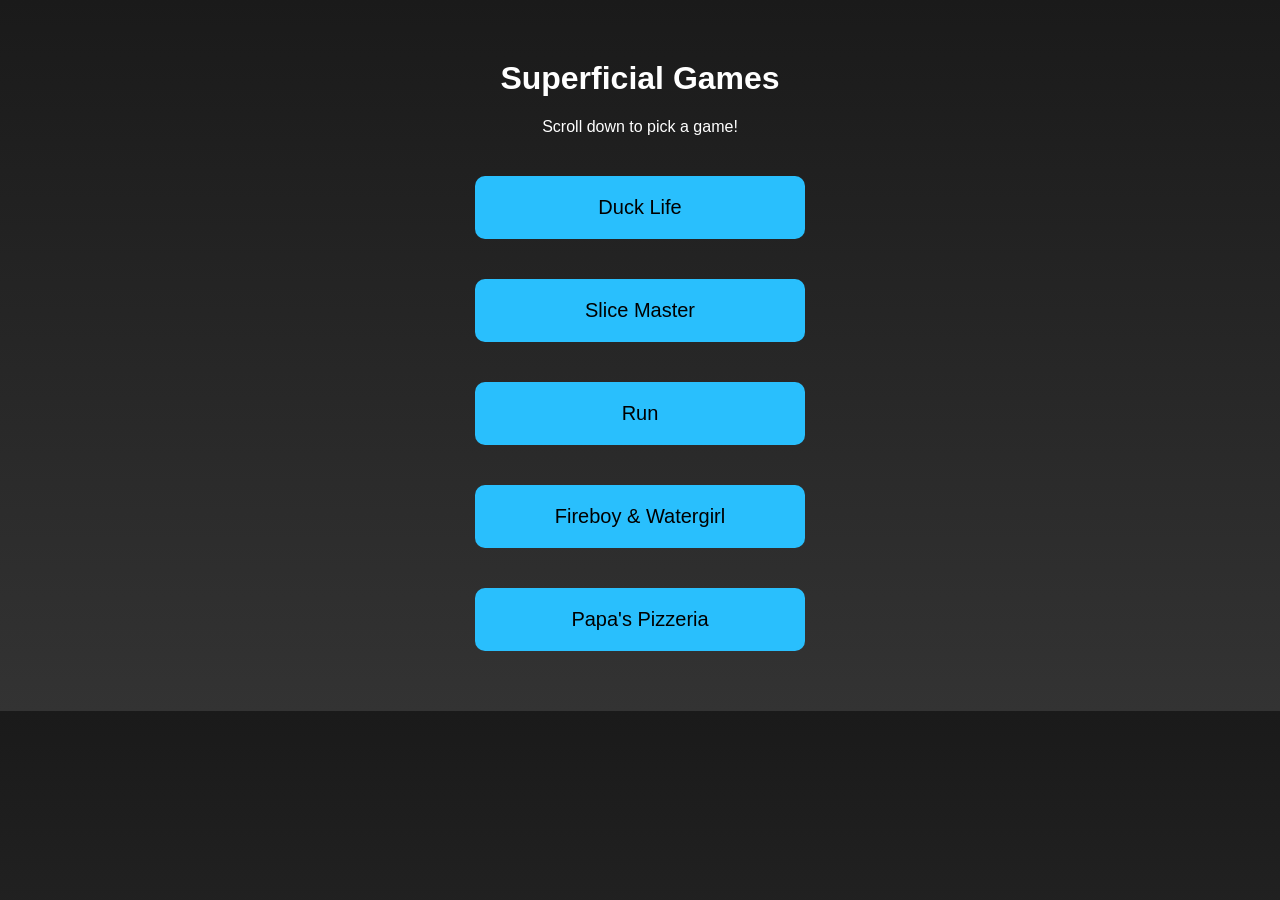
==== commit 758859df: "Create index.html" ====
--- a/index.html
+++ b/index.html
@@ -1,1485 +1,50 @@
-DOCTYPE html><html lang="en" dir="ltr" prefix="content: http://purl.org/rss/1.0/modules/content/  dc: http://purl.org/dc/terms/  foaf: http://xmlns.com/foaf/0.1/  og: http://ogp.me/ns#  rdfs: http://www.w3.org/2000/01/rdf-schema#  schema: http://schema.org/  sioc: http://rdfs.org/sioc/ns#  sioct: http://rdfs.org/sioc/types#  skos: http://www.w3.org/2004/02/skos/core#  xsd: http://www.w3.org/2001/XMLSchema# " rel="optimized"><head><!-- Start VWO Async SmartCode --><script type='text/javascript' id='vwoCode'>
-3 window._vwo_code=window._vwo_code || (function() {
-4 var account_id=712202,
-5 version = 1.5,
-6 settings_tolerance=2000,
-7 library_tolerance=2500,
-8 use_existing_jquery=false,
-9 is_spa=1,
-10 hide_element='body',
-11 hide_element_style = 'opacity:0 !important;filter:alpha(opacity=0) !important;background:none !important',
-12 /* DO NOT EDIT BELOW THIS LINE */
-13 f=false,d=document,vwoCodeEl=d.querySelector('#vwoCode'),code={use_existing_jquery:function(){return use_existing_jquery},library_tolerance:function(){return library_tolerance},hide_element_style:function(){return'{'+hide_element_style+'}'},finish:function(){if(!f){f=true;var e=d.getElementById('_vis_opt_path_hides');if(e)e.parentNode.removeChild(e)}},finished:function(){return f},load:function(e){var t=d.createElement('script');t.fetchPriority='high';t.src=e;t.type='text/javascript';t.onerror=function(){_vwo_code.finish()};d.getElementsByTagName('head')[0].appendChild(t)},getVersion:function(){return version},getMatchedCookies:function(e){var t=[];if(document.cookie){t=document.cookie.match(e)||[]}return t},getCombinationCookie:function(){var e=code.getMatchedCookies(/(?:^|;)\s?(_vis_opt_exp_\d+_combi=[^;$]*)/gi);e=e.map(function(e){try{var t=decodeURIComponent(e);if(!/_vis_opt_exp_\d+_combi=(?:\d+,?)+\s*$/.test(t)){return''}return t}catch(e){return''}});var i=[];e.forEach(function(e){var t=e.match(/([\d,]+)/g);t&&i.push(t.join('-'))});return i.join('|')},init:function(){if(d.URL.indexOf('__vwo_disable__')>-1)return;window.settings_timer=setTimeout(function(){_vwo_code.finish()},settings_tolerance);var e=d.createElement('style'),t=hide_element?hide_element+'{'+hide_element_style+'}':'',i=d.getElementsByTagName('head')[0];e.setAttribute('id','_vis_opt_path_hides');vwoCodeEl&&e.setAttribute('nonce',vwoCodeEl.nonce);e.setAttribute('type','text/css');if(e.styleSheet)e.styleSheet.cssText=t;else e.appendChild(d.createTextNode(t));i.appendChild(e);var n=this.getCombinationCookie();this.load('https://dev.visualwebsiteoptimizer.com/j.php?a='+account_id+'&u='+encodeURIComponent(d.URL)+'&f='+ +is_spa+'&vn='+version+(n?'&c='+n:''));return settings_timer}};window._vwo_settings_timer = code.init();return code;}());
-14 </script><!-- End VWO Async SmartCode --><script type="text/javascript">
-15   /*!@shinsenter/defer.js@3.5.0*/
-16   !(function(t,u){function e(n){t.addEventListener(n,N)}function o(n){t.removeEventListener(n,N)}function s(n,t,e){k?I(n,t):((e===u?s.lazy:e)?L:C).push(n,t)}function i(n){A.head.appendChild(n)}function c(n,t){j.call(n.attributes)[g](function(n){t(n.name,n.value)})}function r(n,t,e,o){return o=t&&A.getElementById(t)||A.createElement(n),t&&(o.id=t),e&&(o.onload=e),o}function f(n,t){return j.call((t||A).querySelectorAll(n))}function a(o,n){f("source,img",o)[g](a),c(o,function(n,t,e){(e=/^data-(.+)/.exec(n))&&o[b](e[1],t)}),"string"==typeof n&&n&&(o.className+=" "+n),h in o&&o[h]()}function n(n,t,e){s(function(t){(t=f(n||"script[type=deferjs]"))[g](function(n,e){n.src&&(e=r(d),c(n,function(n,t){n!=w&&e[b]("src"==n?"href":n,t)}),e.rel="preload",e.as=p,i(e))}),(function o(n,e){(n=t[E]())&&(e=r(p),c(n,function(n,t){n!=w&&e[b](n,t)}),e.text=n.text,n.parentNode.replaceChild(e,n),e.src&&!e.getAttribute("async")?e.onload=e.onerror=o:o())})()},t,e)}var l="Defer",d="link",p="script",h="load",m="pageshow",y=["touchstart","keydown","mousemove","wheel"],v="on"+m in t?m:h,g="forEach",b="setAttribute",E="shift",w="type",x=t.IntersectionObserver,A=t.document||t,I=t.setTimeout,j=y.slice,k=/p/.test(A.readyState),C=[],L=[],N=function(n,t){for(t=n.type==v?(o(v),k=s,y[g](e),C):(y[g](o),L);t[0];)I(t[E](),t[E]())};n(),s.all=n,s.dom=function(n,t,c,i,r){s(function(e){function o(n){i&&!1===i(n)||a(n,c)}e=x?new x(function(n){n[g](function(n,t){n.isIntersecting&&(e.unobserve(t=n.target),o(t))})},r):u,f(n||"[data-src]")[g](function(n){n[l]!=s&&(n[l]=s,e?e.observe(n):o(n))})},t,!1)},s.css=function(t,e,n,o,c){s(function(n){(n=r(d,e,o)).rel="stylesheet",n.href=t,i(n)},n,c)},s.js=function(t,e,n,o,c){s(function(n){(n=r(p,e,o)).src=t,i(n)},n,c)},s.reveal=a,t[l]=s,k||e(v)})(this);
-17   </script><link rel="preconnect" href="https://cdn.intergi.com" /><link rel="dns-prefetch" href="https://cdn.intergi.com" /><link rel="preconnect" href="z.moatads.com" /><link rel="dns-prefetch" href="z.moatads.com" /><script type="deferjs" src="/modules/custom/cmatgame_ads_analytics/js/advertisement-ads.js"></script><link rel="apple-touch-icon" href="https://www.coolmathgames.com/pwa/images/icon-512x512.png"><meta name="mobile-web-app-capable" content="yes"><meta name="apple-mobile-web-app-status-bar-style" content="black"><meta name="theme-color" content="#2A445D" /><meta charset="utf-8" />
-18 <style>/* @see https://github.com/aFarkas/lazysizes#broken-image-symbol */.js img.lazyload:not([src]) { visibility: hidden; }/* @see https://github.com/aFarkas/lazysizes#automatically-setting-the-sizes-attribute */.js img.lazyloaded[data-sizes=auto] { display: block; width: 100%; }</style>
-19 <meta name="description" content="Coolmath Games is a brain-training site for everyone, where logic &amp; thinking &amp; math meets fun &amp; games. These games have no violence, no empty action, just a lot of challenges that will make you forget you&#039;re getting a mental workout!" />
-20 <meta name="keywords" content="coolmaths, coolmath, cool, math, maths, game, games, puzzle, puzzles, free, online, strategy, skill, shapes, colors, logic, memory, board, read, reading, spell, spelling, geography, science, coloring, maze, mazes, arithmetic, addition, subtraction, multiplication, division, decimals, fractions" />
-21 <link rel="shortlink" href="https://www.coolmathgames.com/" />
-22 <meta name="robots" content="noindex, nofollow" />
-23 <link rel="canonical" href="https://www.coolmathgames.com/" />
-24 <meta property="og:title" content="Cool Math Games - Free Online Games for Learning and Fun" />
-25 <meta name="MobileOptimized" content="width" />
-26 <meta name="HandheldFriendly" content="true" />
-27 <meta name="viewport" content="width=device-width, initial-scale=1, shrink-to-fit=no, maximum-scale=5.0, user-scalable=yes, minimal-ui" />
-28 <link rel="alternate" hreflang="en" href="http://www.coolmathgames.com" />
-29 <link rel="alternate" hreflang="es" href="http://www.coolmathgames.com/es" />
-30 <link rel="alternate" hreflang="pt-br" href="http://www.coolmathgames.com/pt-br" />
-31 <link rel="alternate" hreflang="fr" href="http://www.coolmathgames.com/fr" />
-32 <link rel="alternate" hreflang="hi" href="http://www.coolmathgames.com/hi" />
-33 <link rel="alternate" hreflang="it" href="http://www.coolmathgames.com/it" />
-34 <link rel="alternate" hreflang="zh-hans" href="http://www.coolmathgames.com/zh-hans" />
-35 <link rel="alternate" hreflang="ja" href="http://www.coolmathgames.com/ja" />
-36 <link rel="alternate" hreflang="de" href="http://www.coolmathgames.com/de" />
-37 <meta property="og:image" content="//www.coolmathgames.com/themes/custom/coolmath/assets/images/CMG_OG_image.png" />
-38 <script type="text/javascript">function cmg_is_mobile_device() {
-39   const bEle = document.documentElement;
-40   const userAgent = navigator.userAgent;
-41   const maxTouchPoints = navigator.maxTouchPoints || 0;
-42   const isMobile = /Android|webOS|iPhone|iPad|iPod|BlackBerry|IEMobile|Opera Mini/i.test(userAgent) || maxTouchPoints === 5;
-43   bEle.classList.toggle("mobile-device", isMobile);
-44   bEle.classList.toggle("dtp-device", !isMobile);
-45   return isMobile;
-46 }
-47 cmg_is_mobile_device();</script>
-48 <meta name="apple-mobile-web-app-capable" content="yes" />
-49 <style>@charset "UTF-8";@import url(https://fonts.googleapis.com/css2?family=Figtree:wght@400;700&display=swap);*,:after,:before{box-sizing:border-box}html{-webkit-text-size-adjust:100%;font-family:sans-serif;line-height:1.15}aside,header,main,nav{display:block}body{background-color:#131b29;color:#fff;font-family:Figtree,Helvetica,Arial,sans-serif,-apple-system,BlinkMacSystemFont,Segoe UI,Roboto,Apple Color Emoji,Segoe UI Emoji,Segoe UI Symbol,Noto Color Emoji;font-size:1rem;font-weight:400;line-height:1.2;margin:0;text-align:left}hr{box-sizing:initial;height:0;overflow:visible}h1,h2,h3,h4{margin-bottom:.5rem;margin-top:0}p{margin-bottom:1rem;margin-top:0}ul{margin-bottom:1rem}ul{margin-top:0}ul ul{margin-bottom:0}a{background-color:initial;color:#29bffd;text-decoration:none}img{border-style:none}img,svg{vertical-align:middle}svg{overflow:hidden}label{display:inline-block;margin-bottom:.5rem}button{border-radius:0}button,input{font-family:inherit;font-size:inherit;line-height:inherit;margin:0}button,input{overflow:visible}button{text-transform:none}[type=button],button{-webkit-appearance:button}[type=button]::-moz-focus-inner,button::-moz-focus-inner{border-style:none;padding:0}::-webkit-file-upload-button{-webkit-appearance:button;font:inherit}h1,h2,h3,h4{font-weight:500;line-height:1.2;margin-bottom:.5rem}h1{font-size:2.5rem}h2{font-size:2rem}h3{font-size:1.75rem}h4{font-size:1.5rem}hr{border:0;border-top:0 solid #0000001a;margin-top:1rem}.form-text{display:block;margin-top:0}.btn{background-color:initial;border:0 solid #0000;border-radius:.25rem;color:#fff;display:inline-block;font-weight:400;line-height:1.2;padding:.5rem 1.5rem;text-align:center;vertical-align:middle}.btn-outline-dark{border-color:#060d19;color:#060d19}.btn-sm{border-radius:.2rem;font-size:.875rem;line-height:1.5;padding:.3rem 1rem}.dropdown{position:relative}.dropdown-toggle{white-space:nowrap}.dropdown-toggle:after{border-bottom:0;border-left:.3em solid #0000;border-right:.3em solid #0000;border-top:.3em solid;content:"";display:inline-block;margin-left:.255em;vertical-align:.255em}.dropdown-menu{background-clip:padding-box;background-color:#fff;border:0 solid #00000026;border-radius:.25rem;color:#e9f6fe;display:none;float:left;font-size:1rem;left:0;list-style:none;margin:.125rem 0 0;min-width:10rem;padding:.5rem 0;position:absolute;text-align:left;top:100%;z-index:1000}.dropdown-menu-right{left:auto;right:0}.dropdown-item{background-color:initial;border:0;clear:both;color:#212529;display:block;font-weight:400;padding:.25rem 1.5rem;text-align:inherit;white-space:nowrap;width:100%}.navbar{padding:.5rem 1rem;position:relative}.navbar,.navbar>.container-fluid{align-items:center;display:flex;flex-wrap:wrap;justify-content:space-between}@media (max-width:959.98px){.navbar-expand-lg>.container-fluid{padding-left:0;padding-right:0}}@media (min-width:960px){.navbar-expand-lg{flex-flow:row nowrap;justify-content:flex-start}.navbar-expand-lg>.container-fluid{flex-wrap:nowrap}}.clearfix:after{clear:both;content:"";display:block}.d-none{display:none!important}.d-flex{display:flex!important}@media (min-width:768px){.d-md-block{display:block!important}}@media (min-width:960px){.d-lg-none{display:none!important}.d-lg-block{display:block!important}}@media (min-width:1320px){.d-xxl-block{display:block!important}}.flex-nowrap{flex-wrap:nowrap!important}.justify-content-center{justify-content:center!important}.justify-content-between{justify-content:space-between!important}.align-items-center{align-items:center!important}.mt-0{margin-top:0!important}.mb-0{margin-bottom:0!important}.mr-3{margin-right:1rem!important}.ml-3{margin-left:1rem!important}.p-0{padding:0!important}.pr-0{padding-right:0!important}.pl-0{padding-left:0!important}.pb-3{padding-bottom:1rem!important}.mx-auto{margin-right:auto!important}.mx-auto{margin-left:auto!important}@media (min-width:560px){.pl-sm-0{padding-left:0!important}}@media (min-width:768px){.pl-md-0{padding-left:0!important}}@media (min-width:960px){.pl-lg-4{padding-left:1.5rem!important}}@media (min-width:1140px){.pl-xl-0{padding-left:0!important}}.text-center{text-align:center!important}.text-uppercase{text-transform:uppercase!important}.invisible{visibility:hidden!important}.clearfix{clear:both;content:"";display:block}input:-internal-autofill-selected,input:-webkit-autofill{-webkit-text-fill-color:#fff;background-color:#131b29!important;border:1px solid #131b29;color:#e9f6fe}.invisible{visibility:hidden;z-index:-1}body,html{font-family:Figtree,sans-serif}html{box-sizing:border-box}body{background:linear-gradient(180deg,#060d19 875px,#060d19 955px,#131b29);position:relative}*,:after,:before{box-sizing:inherit}main{overflow:visible;width:100%}h1,h2{color:#fff;font-family:Excon,sans-serif;font-size:1rem;font-weight:700;text-transform:uppercase}h1{font-size:1.125rem;line-height:1.375rem}h2{font-size:1.3rem}h3{color:#fff;font-size:1rem;font-weight:700}h4{margin-bottom:1rem}h4{font-family:Excon,sans-serif;font-size:1.1rem;font-weight:700}.link-in-title-block{position:absolute;right:15px}.link-in-title-block a{font-size:.875rem;vertical-align:middle}.main-aside h2.common-title,h2.common-title{background-image:none;border-bottom:2px solid #f1db00;color:#fff;font-family:Excon,sans-serif;font-size:1.25rem;font-weight:700;line-height:1.5rem;margin-bottom:20px;margin-top:-4px;padding:0 0 3px;position:relative}@media (min-width:960px){.main-aside h2.common-title,h2.common-title{background-color:#1c527d;border:none;border-radius:10px;font-size:1.4rem;height:30px;padding:3px 0 3px 14px}}.main-aside h2.common-title .link-in-title-block,h2.common-title .link-in-title-block{display:none;top:0}@media (min-width:960px){.main-aside h2.common-title .link-in-title-block,h2.common-title .link-in-title-block{display:block}}.main-aside h2.common-title .link-in-title-block a,h2.common-title .link-in-title-block a{border:none;color:#8fcbed;font-size:14px}@media (-ms-high-contrast:none){.main-aside h2.common-title,h2.common-title{padding-top:0}}.main-aside h2.common-title .title-with-button,h2.common-title .title-with-button{color:#fff;position:relative}.link-in-title-block a{color:#29bffd;display:inline-block;font-family:Figtree,sans-serif;font-size:14px;font-weight:400;text-decoration:none;text-transform:capitalize}.link-in-title-block a i{font-size:20px;left:6px;position:relative;top:.1em}.link-more-wrapper{margin-bottom:20px}.link-more-wrapper a{color:#29bffd;font-size:1rem;text-transform:uppercase}p{line-height:1.2rem;margin-bottom:1rem}hr{border-top:1px solid #67b1e7;clear:both;height:1px;margin-bottom:1rem;margin-top:0!important}@media (min-width:768px){.hp-this-week-leaderboard .link-in-title-block{display:block!important;margin-right:0!important}}@media (max-width:959.98px){.hp-this-week-leaderboard .link-in-title-block{margin-right:-10px;margin-top:-2px}}.btn{border:0;font-family:Excon,sans-serif;font-size:1rem;font-weight:700;line-height:1.2rem;min-width:190px;padding:.65rem 1.5rem;text-transform:capitalize}.btn{color:#000;text-decoration:none}.ad-wrapper{align-items:center;display:flex;height:282px;justify-content:center}.ad-wrapper>div:first-of-type{display:block;height:100%}.block-adsleft{min-height:600px}@media (max-width:767.98px){.block-adsleft{display:none}}@media (max-width:959.98px){.block-adsleft{margin-left:-60px}}.row.leaderboard{margin-left:-30px;margin-right:-30px;margin-top:10px}.block-adstop-homepage-728x90{height:100px;margin:0 auto}@media (min-width:768px){.block-adstop-homepage-728x90{margin-bottom:40px}}@media (max-width:767.98px){.block-adstop-homepage-728x90{height:90px!important;margin-bottom:-30px!important;margin-top:10px!important;width:320px}.block-adstop-homepage-728x90 #leaderboard-atf{position:relative}}.block-adstop-homepage-728x90 .ad-wrapper{height:90px}.advertisement-160x600-left{height:600px;margin:0 auto;top:0;z-index:1}.l-aside{align-self:flex-start;z-index:9}.l-aside .ad-wrapper{height:600px}@media (max-width:767.98px){.block-adstop-homepage-728x90{height:90px!important;margin-bottom:0!important;margin-top:0!important;width:320px}.block-adstop-homepage-728x90 .ad-wrapper{height:120px}.block-adstop-homepage-728x90 .ad-wrapper>div:first-of-type{display:block;height:100%;width:100%}}@media (min-width:960px){body.homepage-b .block-adstop-homepage-728x90{margin-bottom:40px}body.homepage-b .block-adstop-homepage-728x90 .ad-wrapper>div:first-of-type{display:block;height:100%;width:100%}}@media (max-width:767.98px){#main-row.row,.row.main{padding-top:20px!important}.main-aside{display:none}}#left-ad{height:600px;width:160px}@font-face{font-display:swap;font-family:Excon;font-style:normal;font-weight:400;src:url(/themes/custom/coolmath/assets/fonts/excon/Excon-Regular.woff2) format("woff2")}@font-face{font-display:swap;font-family:Excon;font-style:normal;font-weight:500;src:url(/themes/custom/coolmath/assets/fonts/excon/Excon-Medium.woff2) format("woff2")}@font-face{font-display:swap;font-family:Excon;font-style:normal;font-weight:700;src:url(/themes/custom/coolmath/assets/fonts/excon/Excon-Bold.woff2) format("woff2")}.logo h1{margin:0}main nav.navbar{background-color:#131b29;margin:0 -15px;padding:.5rem 0;position:relative;z-index:101}main nav.navbar>.container-fluid{max-width:1410px!important;position:relative}.pane-menu-menu-desktop-header-menu .pane-content>.menu>li>a{border-radius:10px;color:#fff;display:block;font:700 17px/normal Figtree,sans-serif;padding:10px 8px;text-transform:capitalize;width:100%}img.menu-svg-icon{height:25px;margin-right:15px;width:25px}.pane-menu-menu-desktop-header-menu .pane-content .menu{padding:0}.pane-menu-menu-desktop-header-menu .pane-content .menu>li{border-bottom:0;display:block;position:relative}.pane-menu-menu-desktop-header-menu .pane-content .menu>li>a{color:#fff;display:block;font:700 14px/20px Figtree,sans-serif;overflow:hidden;padding:10px 4px;text-transform:capitalize;width:100%}@media (min-width:1200px){.pane-menu-menu-desktop-header-menu .pane-content .menu>li>a{font-size:17px;padding:10px 8px}}.pane-menu-menu-desktop-header-menu .pane-content .menu>li.is-expanded a:before{border-color:#0000}.pane-menu-menu-desktop-header-menu .pane-content .menu>li.is-expanded .menu{border:0;margin-top:0}.pane-menu-menu-desktop-header-menu .pane-content .menu>li.is-expanded .menu li.nested{list-style-type:none}.pane-menu-menu-desktop-header-menu .pane-content>.menu{display:flex}@media (min-width:1140px){.pane-menu-menu-desktop-header-menu .pane-content>.menu{max-width:1080px}}@media (min-width:960px) and (max-width:1139.98px){.pane-menu-menu-desktop-header-menu .pane-content>.menu{max-width:900px}}.pane-menu-menu-desktop-header-menu .pane-content>.menu>li{float:left;list-style-type:none;margin-right:5px;position:relative;vertical-align:bottom}@media (min-width:960px){.pane-menu-menu-desktop-header-menu .pane-content>.menu>li.is-expanded>.expandable-wrapper{display:block;left:0;opacity:0;padding-top:14px;position:absolute;top:100%;transform:translateY(5px);visibility:hidden}.pane-menu-menu-desktop-header-menu .pane-content>.menu>li.is-expanded>.expandable-wrapper>.menu{background:#131b29;border-radius:10px;min-width:240px;padding:10px;position:static}.pane-menu-menu-desktop-header-menu .pane-content>.menu>li.is-expanded>.expandable-wrapper>.menu>li{align-items:center;border-radius:10px;display:flex;gap:12px;margin-bottom:5px}.pane-menu-menu-desktop-header-menu .pane-content>.menu>li.is-expanded>.expandable-wrapper>.menu>li a{align-items:center;border-radius:10px;color:#fff;display:flex;flex:1 1 auto;font:700 15px/1.2 Figtree,sans-serif;padding:11px 10px;text-align:left;text-decoration:none}.pane-menu-menu-desktop-header-menu .pane-content>.menu>li.is-expanded>.expandable-wrapper>.menu>li a img{min-width:25px}.pane-menu-menu-desktop-header-menu .pane-content>.menu>li.is-expanded>.expandable-wrapper>.expandable-content,.pane-menu-menu-desktop-header-menu .pane-content>.menu>li.is-expanded>.expandable-wrapper>.menu{max-height:calc(100vh - 68px);overflow:auto}}@media (min-width:960px){.pane-menu-menu-desktop-header-menu .pane-content>.menu>li.is-expanded>.expandable-wrapper>.expandable-content::-webkit-scrollbar,.pane-menu-menu-desktop-header-menu .pane-content>.menu>li.is-expanded>.expandable-wrapper>.menu::-webkit-scrollbar{background-color:initial;width:.25rem}.pane-menu-menu-desktop-header-menu .pane-content>.menu>li.is-expanded>.expandable-wrapper>.expandable-content::-webkit-scrollbar-thumb,.pane-menu-menu-desktop-header-menu .pane-content>.menu>li.is-expanded>.expandable-wrapper>.menu::-webkit-scrollbar-thumb{background-color:#fff9;border:none;border-radius:.25rem}.pane-menu-menu-desktop-header-menu .pane-content>.menu>li.is-expanded>.expandable-wrapper>.expandable-content::-webkit-scrollbar-track,.pane-menu-menu-desktop-header-menu .pane-content>.menu>li.is-expanded>.expandable-wrapper>.menu::-webkit-scrollbar-track{background-color:initial;-webkit-box-shadow:none}}.pane-menu-menu-desktop-header-menu .pane-content>.menu>li.is-expanded>a{padding-right:1.25rem;position:relative}.pane-menu-menu-desktop-header-menu .pane-content>.menu>li.is-expanded>a:after{background:#0000 url("data:image/svg+xml;charset=utf-8,%3Csvg xmlns='http://www.w3.org/2000/svg' viewBox='0 0 7.1 4.6' style='enable-background:new 0 0 7.1 4.6' xml:space='preserve'%3E%3Cpath fill='none' stroke='%23fff' stroke-width='1.5' stroke-linecap='round' stroke-linejoin='round' d='M3.6 3.9.8.8M3.6 3.9 6.4.8'/%3E%3C/svg%3E") 50% no-repeat;content:"";display:block;height:7px;position:absolute;right:.5rem;top:calc(50% - 3.5px);width:7px}@media (min-width:960px){.pane-menu-menu-desktop-header-menu .pane-content>.menu>li.menu-item-lst>.expandable-wrapper{left:auto;right:0}}.pane-menu-menu-desktop-header-menu .pane-content>.menu>li.menu-random{z-index:1}.pane-menu-menu-desktop-header-menu .pane-content>.menu>li.menu-random>a{background:#ffe420}.pane-menu-menu-desktop-header-menu .pane-content>.menu>li.menu-language>a,.pane-menu-menu-desktop-header-menu .pane-content>.menu>li.menu-profile>a{background:#1b283b;justify-content:center;min-height:40px;min-width:40px}.pane-menu-menu-desktop-header-menu .pane-content>.menu>li.menu-language>a>span,.pane-menu-menu-desktop-header-menu .pane-content>.menu>li.menu-profile>a>span{display:none;font:400 14px/20px Figtree,sans-serif}@media (min-width:1140px){.pane-menu-menu-desktop-header-menu .pane-content>.menu>li.menu-language>a>span,.pane-menu-menu-desktop-header-menu .pane-content>.menu>li.menu-profile>a>span{font-size:15px}}@media (min-width:1320px){.pane-menu-menu-desktop-header-menu .pane-content>.menu>li.menu-language>a>span,.pane-menu-menu-desktop-header-menu .pane-content>.menu>li.menu-profile>a>span{display:block}}.pane-menu-menu-desktop-header-menu .pane-content>.menu>li.menu-language>a>svg,.pane-menu-menu-desktop-header-menu .pane-content>.menu>li.menu-profile>a>svg{height:16px;width:16px}.pane-menu-menu-desktop-header-menu .pane-content>.menu>li a[title="Select a Language"]{display:none;font:400 14px/20px Figtree,sans-serif}@media (min-width:1140px){.pane-menu-menu-desktop-header-menu .pane-content>.menu>li a[title="Select a Language"]{font-size:15px}}@media (min-width:960px){.pane-menu-menu-desktop-header-menu .pane-content>.menu>li.menu-language>.expandable-wrapper{display:none;opacity:1;transform:translateY(0);visibility:visible}}.pane-menu-menu-desktop-header-menu .pane-content>.menu>li.menu-language>.expandable-wrapper h3{white-space:nowrap}@media (min-width:960px){.pane-menu-menu-desktop-header-menu .pane-content>.menu>li.menu-language>.expandable-wrapper h3{margin-left:5px}}.pane-menu-menu-desktop-header-menu .pane-content>.menu>li.menu-language>.expandable-wrapper .scrollable-div{overflow-y:auto;padding:20px 0 25px}@media (min-width:960px){.pane-menu-menu-desktop-header-menu .pane-content>.menu>li.menu-language>.expandable-wrapper .scrollable-div{padding:5px 5px 0}}.pane-menu-menu-desktop-header-menu .pane-content>.menu>li.menu-language>.expandable-wrapper .scrollable-div::-webkit-scrollbar{background-color:initial;width:.25rem}.pane-menu-menu-desktop-header-menu .pane-content>.menu>li.menu-language>.expandable-wrapper .scrollable-div::-webkit-scrollbar-thumb{background-color:#fff9;border:none;border-radius:.25rem}.pane-menu-menu-desktop-header-menu .pane-content>.menu>li.menu-language>.expandable-wrapper .scrollable-div::-webkit-scrollbar-track{background-color:initial;-webkit-box-shadow:none}.pane-menu-menu-desktop-header-menu .pane-content>.menu>li.menu-language>.expandable-wrapper .expandable-content{display:flex;flex-direction:column}@media (min-width:960px){.pane-menu-menu-desktop-header-menu .pane-content>.menu>li.menu-language>.expandable-wrapper .expandable-content{padding-right:5px}}.pane-menu-menu-desktop-header-menu .pane-content>.menu>li:last-child{margin-right:0}.pane-menu-menu-desktop-header-menu .pane-content>.menu>li>a{background-image:none}.pane-menu-menu-desktop-header-menu .pane-content>.menu .menu{border-top:none;display:none;margin-top:1px;position:absolute;z-index:10000}@media (min-width:960px){.pane-menu-menu-desktop-header-menu .pane-content>.menu .menu{display:block}}@media (min-width:960px){.pane-menu-menu-desktop-header-menu .pane-content>.menu li.is-expanded>.expandable-wrapper>.expandable-content,.pane-menu-menu-desktop-header-menu .pane-content>.menu li.is-expanded>.expandable-wrapper>.menu{max-height:calc(100vh - 130px);overflow:auto}.pane-menu-menu-desktop-header-menu .pane-content>.menu li.is-expanded>.expandable-wrapper>.expandable-content::-webkit-scrollbar,.pane-menu-menu-desktop-header-menu .pane-content>.menu li.is-expanded>.expandable-wrapper>.menu::-webkit-scrollbar{background-color:initial;width:.25rem}.pane-menu-menu-desktop-header-menu .pane-content>.menu li.is-expanded>.expandable-wrapper>.expandable-content::-webkit-scrollbar-thumb,.pane-menu-menu-desktop-header-menu .pane-content>.menu li.is-expanded>.expandable-wrapper>.menu::-webkit-scrollbar-thumb{background-color:#fff9;border:none;border-radius:.25rem}.pane-menu-menu-desktop-header-menu .pane-content>.menu li.is-expanded>.expandable-wrapper>.expandable-content::-webkit-scrollbar-track,.pane-menu-menu-desktop-header-menu .pane-content>.menu li.is-expanded>.expandable-wrapper>.menu::-webkit-scrollbar-track{background-color:initial;-webkit-box-shadow:none}}.navbar-right{padding-left:10px}.navbar-right .pane-menu-menu-desktop-header-menu .pane-content>.menu>li{margin-right:4px}@media (min-width:1140px){.navbar-right .pane-menu-menu-desktop-header-menu .pane-content>.menu>li{margin-right:10px}}.navbar-right .pane-menu-menu-desktop-header-menu .pane-content>.menu>li:last-child{margin-right:0}.navbar-right .pane-menu-menu-desktop-header-menu .pane-content>.menu>li>a{padding-left:.5rem;padding-right:.5rem}@media (min-width:1140px){.navbar-right .pane-menu-menu-desktop-header-menu .pane-content>.menu>li>a{padding-left:.75rem;padding-right:.75rem}}.navbar-right .pane-menu-menu-desktop-header-menu .pane-content>.menu>li.menu-random>a{padding-left:.75rem;padding-right:.75rem}.navbar-right .pane-menu-menu-desktop-header-menu .pane-content>.menu>li.is-expanded>a{padding-right:.5rem}@media (min-width:960px){.navbar-right .pane-menu-menu-desktop-header-menu .pane-content>.menu>li.is-expanded>a{gap:4px}}@media (min-width:1140px){.navbar-right .pane-menu-menu-desktop-header-menu .pane-content>.menu>li.is-expanded>a{gap:6px;padding-right:.75rem}}.navbar-right .pane-menu-menu-desktop-header-menu .pane-content>.menu>li.is-expanded>a:after{display:none}.navbar-right .is-expanded .expandable-content{background:#131b29;border-radius:10px;padding:10px}.navbar-right .is-expanded .expandable-content>h3{color:#fff;font:700 16px/20px Excon,sans-serif;margin:4px 0 12px;padding:0 10px}.navbar-right .is-expanded.menu-profile .expandable-content{max-height:none;overflow:hidden;padding:0}.navbar-right .is-expanded.menu-profile .welcome-box{padding:10px 10px 0}.mobile-navbar{bottom:0;left:0;padding:.5rem;position:fixed;right:0;z-index:9995}.mobile-navbar:before{background:linear-gradient(0deg,#060d19,#060d1900 76.04%);bottom:0;content:"";display:block;height:64px;left:0;position:absolute;right:0;z-index:9998}.tabbed-navbar{background:#131b29;border-radius:.625rem;display:flex;height:3.25rem;margin:0;overflow:hidden;padding:0;position:relative;width:100%;z-index:9999}.tabbed-navbar>li{flex:1 1 20%;list-style:none}.tabbed-navbar>li>a{align-items:center;color:#fff;display:flex;flex-direction:column;height:3.25rem;justify-content:center;text-align:center}.tabbed-navbar>li>a .tab-icon{background-position:50%;background-repeat:no-repeat;background-size:contain;display:block;height:1.125rem;margin-bottom:.25rem;width:1.125rem}.tabbed-navbar>li>a.tab-home .tab-icon{background-image:url("data:image/svg+xml;charset=utf-8,%3Csvg xmlns='http://www.w3.org/2000/svg' width='19' height='19' fill='none'%3E%3Cpath d='M16.825 18.49h-4.13a.66.66 0 0 1-.656-.657v-4.924H7.76v4.924a.66.66 0 0 1-.656.656h-4.13C1.832 18.49.9 17.621.9 16.562V8.78c0-.519.212-1.006.614-1.366l6.766-6.29c.89-.825 2.34-.825 3.24 0l6.777 6.29c.391.36.614.847.614 1.366v7.782c0 1.07-.932 1.927-2.076 1.927h-.01Zm-3.463-1.324h3.463c.413 0 .752-.275.752-.604V8.78a.538.538 0 0 0-.191-.402l-6.766-6.29a1.095 1.095 0 0 0-1.44 0l-6.766 6.29a.578.578 0 0 0-.19.402v7.782c0 .34.338.604.751.604h3.463v-4.924a.66.66 0 0 1 .656-.656h5.612a.66.66 0 0 1 .656.656v4.924Z' fill='%23fff'/%3E%3C/svg%3E")}.tabbed-navbar>li>a.tab-category .tab-icon{background-image:url("data:image/svg+xml;charset=utf-8,%3Csvg xmlns='http://www.w3.org/2000/svg' width='19' height='19' fill='none'%3E%3Cpath d='M16.487 11.734H2.913c-.854 0-1.546.692-1.546 1.546v3.007c0 .854.692 1.546 1.546 1.546h13.574c.854 0 1.546-.692 1.546-1.546V13.28c0-.854-.692-1.546-1.546-1.546Z' stroke='%23fff' stroke-width='1.25' stroke-miterlimit='10'/%3E%3Cpath d='M14.02 15.853a1.059 1.059 0 1 0 0-2.118 1.059 1.059 0 0 0 0 2.118Z' fill='%23fff'/%3E%3Cpath d='M10.844 7.181 9.7 11.734' stroke='%23fff' stroke-width='1.25' stroke-miterlimit='10'/%3E%3Cpath d='M11.648 1.824c.202 0 .413.031.614.084a2.433 2.433 0 0 1-.614 4.786c-.2 0-.413-.032-.614-.085a2.433 2.433 0 0 1 .614-4.785Zm0-1.324a3.77 3.77 0 0 0-3.631 2.806c-.52 2.001.677 4.055 2.678 4.574.318.085.636.127.953.127a3.77 3.77 0 0 0 3.632-2.806C15.8 3.2 14.602 1.146 12.601.627A3.685 3.685 0 0 0 11.648.5Z' fill='%23fff'/%3E%3C/svg%3E")}.tabbed-navbar>li>a.tab-search .tab-icon{background-image:url("data:image/svg+xml;charset=utf-8,%3Csvg xmlns='http://www.w3.org/2000/svg' width='18' height='18' fill='none'%3E%3Cpath d='M7.29 1.75c3.06 0 5.54 2.49 5.54 5.54s-2.49 5.54-5.54 5.54-5.54-2.48-5.54-5.54 2.49-5.54 5.54-5.54Zm0-1.25a6.79 6.79 0 1 0 0 13.58A6.79 6.79 0 0 0 7.29.5Z' fill='%23fff'/%3E%3Cpath d='M16.88 17.5a.62.62 0 0 1-.44-.18l-4.9-4.9a.628.628 0 0 1 0-.88c.24-.24.64-.24.88 0l4.9 4.9c.24.24.24.64 0 .88a.62.62 0 0 1-.44.18Z' fill='%23fff'/%3E%3C/svg%3E")}.tabbed-navbar>li>a.tab-profile .tab-icon{background-image:url("data:image/svg+xml;charset=utf-8,%3Csvg xmlns='http://www.w3.org/2000/svg' width='18' height='18' fill='none'%3E%3Cpath d='M8.8 1.75c3.03 0 5.49 2.46 5.49 5.49 0 3.03-2.46 5.49-5.49 5.49-3.03 0-5.49-2.46-5.49-5.49 0-3.03 2.46-5.49 5.49-5.49ZM8.8.5C5.07.5 2.06 3.52 2.06 7.24s3.02 6.74 6.74 6.74 6.74-3.02 6.74-6.74S12.52.5 8.8.5Z' fill='%23fff'/%3E%3Cpath d='M16.67 17.51H.92c-.35 0-.62-.28-.62-.62v-.25c0-1.77 1.08-3.36 2.7-3.97.32-.13.68.04.81.36.12.32-.04.68-.36.81-1.02.39-1.73 1.33-1.87 2.43h14.44c-.14-1.09-.85-2.04-1.86-2.42a.629.629 0 0 1-.36-.81.62.62 0 0 1 .81-.36c1.61.61 2.69 2.21 2.69 3.97v.25c0 .34-.28.62-.62.62l-.01-.01ZM10.91 8.15c-.34 0-.62-.28-.62-.62v-.97c0-.35.28-.62.62-.62.34 0 .62.28.62.62v.97c0 .35-.28.62-.62.62ZM6.68 8.15c-.35 0-.62-.28-.62-.62v-.97c0-.35.28-.62.62-.62.34 0 .62.28.62.62v.97c0 .35-.28.62-.62.62Z' fill='%23fff'/%3E%3C/svg%3E")}.tabbed-navbar>li>a.tab-lang .tab-icon{background-image:url("data:image/svg+xml;charset=utf-8,%3Csvg xmlns='http://www.w3.org/2000/svg' width='19' height='19' fill='none'%3E%3Cpath d='M9.1 1.824A7.682 7.682 0 0 1 16.776 9.5 7.682 7.682 0 0 1 9.1 17.177 7.682 7.682 0 0 1 1.424 9.5 7.682 7.682 0 0 1 9.1 1.824ZM9.1.5c-4.966 0-9 4.034-9 9s4.034 9 9 9 9-4.034 9-9-4.034-9-9-9Z' fill='%23fff'/%3E%3Cpath d='M17.486 8.833H.852v1.323h16.634V8.833Z' fill='%23fff'/%3E%3Cpath d='M9.11 18.299C6.633 18.299 5.3 13.767 5.3 9.5 5.299 5.233 6.633.701 9.11.701c2.478 0 3.823 4.532 3.823 8.799 0 4.267-1.334 8.799-3.823 8.799Zm0-16.274c-1.037 0-2.488 2.848-2.488 7.475s1.45 7.475 2.488 7.475 2.5-2.848 2.5-7.475-1.451-7.475-2.5-7.475Z' fill='%23fff'/%3E%3C/svg%3E")}.tabbed-navbar>li>a .tab-title{color:#fff;display:block;font-size:11px}.mnav-popover{border-radius:10px;bottom:0;left:0;position:fixed;right:0;z-index:9997}.mnav-scroller{-webkit-overflow-scrolling:touch;background-color:#131b29;border-radius:0 0 10px 10px;flex:1 1 auto;overflow-x:hidden;overflow-y:auto;padding:20px}.mnav-scroller::-webkit-scrollbar{background-color:initial;width:4px}.mnav-scroller::-webkit-scrollbar-thumb{background-color:#fff9;border:none;border-radius:4px}.mnav-scroller::-webkit-scrollbar-track{background-color:initial;-webkit-box-shadow:none}#mnav_categories .mnav-scroller{padding:0 0 16px}#mnav_search .mnav-scroller{height:calc(100vh - 220px);max-height:none}.mnav-con-head{align-items:center;background-color:#131b29;border-bottom:1px solid #060d19;border-radius:10px 10px 0 0;display:flex;flex:0 0 auto}.mnav-heading{flex:1 1 auto;max-width:100%;text-align:center}.mnav-heading h3{font:700 1.25rem/1 Figtree,sans-serif;margin:0;padding:1rem 0}#mnav_search .mnav-content-in{height:100vh}#mnav_profile .mnav-con-head{height:52px}#mnav_profile .mnav-content-in{height:auto}#mnav_profile .mnavh-action-right{margin-left:auto}#mnav_language .mnav-heading{padding-left:48px}.mnavh-action-left,.mnavh-action-right{flex:0 0 3rem}.mnavh-action-left a,.mnavh-action-right a{display:block;padding:1rem}.mnavh-action-left a img,.mnavh-action-right a img{display:block}.mnavh-action-left.hide{opacity:0}.mnav-content-in{display:flex;flex-direction:column;flex-wrap:nowrap;height:480px;padding:8px 8px 46px}.mnav-content{display:none}.mnav-content .menu-main-mobile .pane-content>.menu{flex-direction:column;padding:20px 20px 0;position:relative}.mnav-content .menu-main-mobile .pane-content>.menu .menu{background:#131b29;display:none;left:0;min-height:100%;padding:20px;position:absolute;top:0;transform:translateX(100%);width:100%;z-index:9}.mnav-content .menu-main-mobile .pane-content>.menu li{align-items:center;background:#0000;border-radius:10px;display:flex;flex:1 1 100%;-ms-flex:1 1 100%;float:none;margin-bottom:10px;max-width:100%;min-height:52px;padding:0;position:static}.mnav-content .menu-main-mobile .pane-content>.menu li:first-child,.mnav-content .menu-main-mobile .pane-content>.menu li:first-child a{border-radius:10px}.mnav-content .menu-main-mobile .pane-content>.menu li.is-expanded a:after{display:none}.mnav-content .menu-main-mobile .pane-content>.menu li.is-expanded .menu li.nested{background:#0000}.mnav-content .menu-main-mobile .pane-content>.menu li a[data-drupal-link-system-path=trivia]{background-image:url(/themes/custom/coolmath/assets/svg/categories/Trivia.svg);background-repeat:no-repeat;background-size:25px 25px;padding-left:50px}.mnav-content .menu-main-mobile .pane-content>.menu li a{align-items:center;background-position:left 10px center;background-repeat:no-repeat;background-size:32px;border:none;border-radius:10px;color:#fff;display:flex;flex:1 1 auto;font:700 1.125rem/28px Figtree,sans-serif;padding:12px 10px;text-align:left;text-transform:capitalize}.mnav-content .menu-main-mobile .pane-content>.menu li .submenu-expand-icon{flex:0 0 auto;padding:10px;position:absolute;right:20px}.mnav-content .menu-main-mobile .pane-content>.menu li .submenu-expand-icon svg{display:block}.menu-language .block-dropdown-language .dropdown-toggle,.mnav-content .block-dropdown-language .dropdown-toggle{background:0 0;border-radius:10px;color:#fff;display:block;font-family:Figtree,sans-serif;font-size:1.125rem;font-weight:400;margin-bottom:10px;padding:10px;position:relative;text-align:left;width:100%}@media (min-width:960px){.menu-language .block-dropdown-language .dropdown-toggle,.mnav-content .block-dropdown-language .dropdown-toggle{font-size:1rem;margin-bottom:.125rem}}.menu-language .block-dropdown-language .dropdown-toggle:after,.mnav-content .block-dropdown-language .dropdown-toggle:after{background:#65efbd;border:none;border-radius:.5rem;content:"";height:.5rem;position:absolute;right:10px;top:calc(50% - 4px);width:.5rem}.menu-language .block-dropdown-language .dropdown-menu,.mnav-content .block-dropdown-language .dropdown-menu{background:#0000;border-radius:0;color:#fff;display:block;float:none;margin:0;min-width:0;padding:0;position:static}.menu-language .block-dropdown-language .dropdown-menu .dropdown-item,.mnav-content .block-dropdown-language .dropdown-menu .dropdown-item{border-radius:10px;color:#fff;display:block;font:400 1.125rem/normal Figtree,sans-serif;margin-bottom:10px;padding:10px}@media (min-width:960px){.menu-language .block-dropdown-language .dropdown-menu .dropdown-item,.mnav-content .block-dropdown-language .dropdown-menu .dropdown-item{font-size:1rem;margin-bottom:.125rem}}#cmatgame-search-block-form{height:100%;white-space:normal}@media (min-width:960px){#cmatgame-search-block-form{width:120px}}@media (min-width:1140px){#cmatgame-search-block-form{width:150px}}@media (max-width:959.98px){#cmatgame-search-block-form{background-color:#131b29;border-radius:10px 10px 0 0}}#cmatgame-search-block-form .form-item{align-items:center;display:flex;position:relative}@media (max-width:959.98px){#cmatgame-search-block-form .form-item{border-bottom:1px solid #060d19;margin-bottom:12px;padding:16px}}#cmatgame-search-block-form .search-input{background-color:#1b283b;border-radius:40px;position:relative;width:100%;z-index:0}#cmatgame-search-block-form .search-input>label{display:none}#cmatgame-search-block-form .search-input button{background-color:initial;border:none;border-radius:50%;height:32px;outline:0;padding:0;position:absolute;top:50%;transform:translateY(-50%);width:32px;z-index:-1}#cmatgame-search-block-form button.see-result{background-image:url(/themes/custom/coolmath/assets/images/nav_icon/search_input_white.svg);background-position:8px;background-repeat:no-repeat;background-size:17px 17px;left:5px}#cmatgame-search-block-form .btn-clear{align-items:center;display:none;justify-content:center;right:5px}#cmatgame-search-block-form .menu-search-bar{background:#0000;border:none;color:#fff;display:block!important;flex:1 1 auto;height:40px;min-width:0;overflow:hidden;padding:10px 16px 10px 39px;text-overflow:ellipsis;width:100%}@media (min-width:960px){#cmatgame-search-block-form .menu-search-bar{padding-left:40px;padding-right:10px}}@media (min-width:1140px){#cmatgame-search-block-form .menu-search-bar{border-radius:36px}}@media (min-width:960px){.navbar-right:before{background:#131b29;content:"";display:block;height:calc(100% + 4px);position:absolute;right:0;top:-2px;width:0;z-index:3}.menu-search{min-width:120px}}@media (min-width:1140px){.menu-search{min-width:150px}}@media (min-width:960px){.menu-search #cmatgame-search-block-form{position:absolute;right:0;z-index:9}.menu-search #cmatgame-search-block-form .form-item{position:relative;z-index:2}}#close-search-box{color:#cdcdcd;font-size:15px;padding:10px 0 10px 15px;white-space:nowrap}@media (min-width:960px){#close-search-box{left:100%;opacity:0;position:absolute;visibility:hidden}}.search-dropdown{padding:0 10px;transform:translateZ(0)}@media (max-width:959.98px){.search-dropdown{padding-left:0;padding-right:0}}@media (min-width:960px){.search-dropdown{background:#131b29;border-radius:0 0 10px 10px;display:none;padding-top:18px;position:absolute;top:100%;width:100%}}.search-dropdown h4{color:#b4c4d4;font-size:15px;font-weight:500}@media (min-width:768px){.search-dropdown .sd-left{flex:0 0 31%}.search-dropdown .sd-right{flex:0 0 69%;padding-left:22px}}.search-dropdown ul{display:flex;flex-direction:column;list-style:none;margin:0;padding:0}.search-dropdown .search-row{-webkit-overflow-scrolling:touch;max-height:calc(100vh - 215px);overflow-x:hidden;overflow-y:auto;padding:16px 20px 45px}.search-dropdown .search-row::-webkit-scrollbar{background-color:initial;width:4px}.search-dropdown .search-row::-webkit-scrollbar-thumb{background-color:#fff9;border:none;border-radius:4px}.search-dropdown .search-row::-webkit-scrollbar-track{background-color:initial;-webkit-box-shadow:none}@media (min-width:960px){.search-dropdown .search-row{max-height:calc(100vh - 155px);padding:10px 10px 0}}@media (min-width:768px){.search-dropdown .search-row{display:flex}}.sd-footer{background:#131b29;bottom:0;left:0;position:fixed;top:auto;width:100%}@media (min-width:768px){.sd-footer{background:0 0;margin-left:-10px;padding:10px 10px 19px;position:relative;text-align:center;top:10px;width:calc(100% + 20px)}}@media (max-width:767.98px){.trending-search{padding:0 10px}}@media (max-width:767.98px){.top-suggestions{margin-top:-10px;padding:0 10px}}@media (max-width:767.98px){.top-suggestions h4{display:none}}.sg-lists{margin:0;padding:0}@media (min-width:960px){.sg-lists{margin-top:-8px}}.pane-cmatgame-search-search-game{height:100%}input::-webkit-input-placeholder{color:#cdcdcd!important}#mnav_search .mnav-scroller{display:none!important}.icon-angle-right:after{border-right:3px solid;border-top:3px solid;content:"";display:inline-block;height:10px;transform:rotate(45deg) scale(1.1);transform-origin:top;width:10px}div[data-sitewide-alert]{position:relative;z-index:1}@media (max-width:959.98px){.page-header-mobile{background-color:#1d3752}}header.page-header{background-color:#131b29;padding:0 8px}@media (min-width:1140px) and (max-width:1199.98px){header.page-header .navbar.navbar-expand-lg{min-width:1140px}}@media (min-width:960px) and (max-width:1139.98px){header.page-header .navbar{min-width:960px}}header.page-header-mobile{background:#131b29;padding:5px 0}.site-branding{display:block;position:relative}@media (min-width:960px){.page-content{padding-top:40px}}@media (min-width:960px){body:not(.node-type-game) .page-header{left:0;position:fixed;top:0;width:100%;z-index:500}body:not(.node-type-game) .page-content{margin-top:58px;padding-top:10px}}@media (min-width:960px){.page-content{margin-top:58px;padding-top:20px}}.container-fluid{margin-top:0}#main-row{position:relative}@media (max-width:767.98px){#main-row.row,.row.main{padding-top:0!important}.main-aside{display:none}}.page-frontpage .container-fluid,.page-manager-page .container-fluid{margin:0 auto;max-width:1305px}@media (min-width:1140px){.page-frontpage .container-fluid,.page-manager-page .container-fluid{min-width:1140px}.page-frontpage .container-fluid .main-col,.page-manager-page .container-fluid .main-col{max-width:640px}}@media (min-width:960px) and (max-width:1139.98px){.page-frontpage .container-fluid,.page-manager-page .container-fluid{min-width:960px}.page-frontpage .container-fluid .main-col,.page-manager-page .container-fluid .main-col{max-width:640px}}@media (min-width:768px) and (max-width:959.98px){.page-frontpage .container-fluid,.page-manager-page .container-fluid{min-width:768px}.page-frontpage .container-fluid .main-col,.page-manager-page .container-fluid .main-col{padding-left:1rem;width:400px}}@media (max-width:767.98px){.page-frontpage .container-fluid,.page-manager-page .container-fluid{min-width:560px}.page-frontpage .container-fluid .main-col,.page-manager-page .container-fluid .main-col{margin-left:1rem;margin-right:1rem;max-width:95%}}@media (max-width:559.98px){.page-frontpage .container-fluid,.page-manager-page .container-fluid{min-width:300px}.page-frontpage .container-fluid .main-col,.page-manager-page .container-fluid .main-col{margin-left:1rem;margin-right:1rem;max-width:95%}}.page-frontpage .container-fluid .row.main,.page-manager-page .container-fluid .row.main{align-items:flex-start;display:flex;flex-direction:row;justify-content:center;padding:0}.page-frontpage .container-fluid .l-aside,.page-manager-page .container-fluid .l-aside{flex-shrink:0;max-width:160px!important;padding:0;width:160px!important}.page-frontpage .container-fluid .l-aside-spacer,.page-frontpage .container-fluid .r-aside-spacer,.page-manager-page .container-fluid .l-aside-spacer,.page-manager-page .container-fluid .r-aside-spacer{flex-grow:100;max-width:6rem;min-height:100%;min-width:4rem;padding:0}@media (min-width:768px) and (max-width:959.98px){.page-frontpage .container-fluid .r-aside-spacer,.page-manager-page .container-fluid .r-aside-spacer{max-width:4rem}}.page-frontpage .container-fluid .main-col,.page-manager-page .container-fluid .main-col{flex-grow:50;flex-shrink:0}.page-frontpage .container-fluid .main-aside,.page-manager-page .container-fluid .main-aside{flex-shrink:1;padding:0;width:300px}html{height:-webkit-fill-available}body,html{height:auto!important;overflow-x:hidden}.dialog-off-canvas-main-canvas{display:flex;flex-direction:column;height:100%}.page{flex-grow:1}#block-dropdownlanguage .dropdown .language-link{font-family:Figtree,sans-serif;text-transform:capitalize}#block-dropdownlanguage .dropdown .dropdown-item{position:relative}#block-dropdownlanguage .dropdown-menu{background-color:#131b29;border-color:#a7e5fe;border-radius:5px 5px 0 0;box-shadow:none;color:#e9f6fe;outline:0;top:2px!important;width:190px}#block-dropdownlanguage .dropdown-menu a{color:#e9f6fe}.game-item{height:72px;margin-bottom:10px;min-width:300px;overflow:inherit;overflow:hidden}.game-item h3.game-title{-webkit-line-clamp:2;-webkit-box-orient:vertical;display:-webkit-box}.game-item .game-item-description{-webkit-line-clamp:3;-webkit-box-orient:vertical;display:-webkit-box}@media (max-width:961px){.game-item{height:auto;overflow:hidden}}.game-item .game-link-wrapper img{background-color:#006c8a;border:1px solid #32bdff;float:left;height:62px;margin-right:10px;overflow:hidden;padding:5px;width:95px}@media (max-width:959.98px){.game-item .game-link-wrapper img{border-radius:.25rem;padding:0}}.game-item .game-link-wrapper h3{color:#29bffd;display:inline;font-size:1.08rem;font-weight:700;line-height:1.2rem;position:relative;text-transform:none;top:-2px}.game-item .game-item-description .cmgr-long-desc,.game-item .game-item-description .cmgr-short-desc{line-height:1.1rem!important}.game-item .game-item-description .field-body p{color:#fff;font-family:Figtree,sans-serif;font-size:1rem;font-weight:400;line-height:1.1rem;margin-bottom:0}.short .game-item .field-body.cmgr-long-desc{display:none}.short .game-item .cmgr-short-desc{display:block}@media (max-width:959.98px){.game-item .field-body.cmgr-long-desc{display:none}.game-item .cmgr-short-desc{display:block}}@media (min-width:960px){.game-item .field-body.cmgr-long-desc{display:block}.game-item .cmgr-short-desc{display:none}}@media (max-width:959.98px){.block .view-content .views-row{margin-left:0;margin-right:0}}.block .view-content .views-row .common-title{display:block;flex:0 0 100%;max-width:100%}@media (max-width:767.98px){.block .view-content .views-row .game-item{flex:0 0 100%;max-width:100%}}@media (max-width:959.98px){.img-fluid-following{border-radius:50%;height:40px;width:40px}}@media (max-width:767.98px){.img-fluid-following{border-radius:50%;height:40px;width:40px}}@media (max-width:559.98px){.img-fluid-following{border-radius:50%;height:40px;width:40px}}.img-fluid-following{border-radius:50%;height:48px;width:48px}.welcome-box{background-color:#131b29;border-radius:10px 10px 0 0;display:none}@media (max-width:959.98px){.welcome-box{border-bottom:1px solid #060d19}}.menu-profile .expandable-content{max-width:100%;width:340px}.menu-profile h2{font-size:18px;line-height:24px;margin-bottom:10px;margin-top:-2px;text-align:left;text-transform:none}@media (max-width:959.98px){.menu-profile h2{flex:1;margin:0 0 0 48px;text-align:center}}.welcome-box{position:relative}.top-ten-games{position:relative;top:10px}.top-ten-games .top-games-header{background-image:none;border-bottom:2px solid #ffaa23;color:#fff;font-size:20px;font-weight:700;line-height:1.5rem;margin-bottom:20px;padding:3px 0;position:relative;text-transform:uppercase}@media (min-width:960px){.top-ten-games .top-games-header{background:#e14603;border-bottom:none;border-radius:10px;font-size:1.5rem;height:32px;padding-left:23px;padding-top:5px}}.top-ten-games .game-link-wrapper a{color:#ffaa23}.top-ten-games .game-link-wrapper img{background-color:#c63d02;border:1px solid #ffaa23}.top-ten-games .game-link-wrapper h3{color:#ffaa23}@media (min-width:768px) and (max-width:959.98px){.front .main-aside .inside{margin:0;padding:0}}.main-aside .block{margin-bottom:20px}.cmg-promo{color:#fff;height:100px;position:relative;width:300px;z-index:0}.cmg-promo:after,.cmg-promo:before{content:"";opacity:0;position:absolute;z-index:1}.cmg-promo:before{background:#00c2fe;border-radius:8px 0 8px 0;bottom:0;height:30px;right:0;width:30px}.cmg-promo:after{background:url(/themes/custom/coolmath/assets/images/sprite.png) no-repeat -16px 0/300px;bottom:2px;height:19px;right:6px;width:15px}.cmg-promo .cmg-promo-inner{align-items:center;display:flex;height:100%;justify-content:center;left:0;position:absolute;top:0;width:100%;z-index:0}.cmg-promo .cmg-promo-inner:before{background:linear-gradient(0deg,#060d19cc,#060d191a)}.cmg-promo .cmg-promo-inner:after,.cmg-promo .cmg-promo-inner:before{border-radius:10px;box-shadow:0 5px 0 #29bffd;content:"";height:100%;left:0;position:absolute;top:0;width:100%;z-index:0}.cmg-promo .cmg-promo-inner:after{background:linear-gradient(315deg,#00284ecc 25%,#00284e1a 80%);opacity:0}.cmg-promo a{color:#fff;text-decoration:none}.cmg-promo a:before{content:"";height:100%;left:0;position:absolute;top:0;width:100%;z-index:2}.cmg-promo .promo-item-main-text{font-family:Excon,sans-serif;font-size:24px;font-weight:500;line-height:.9;margin:0 0 8px;text-shadow:1px 1px 0 #060d19,2px 2px 0 #060d19,3px 3px 0 #060d19}.cmg-promo p{font-size:15px;margin:0}.cmg-promo .cmg-promo-img{border-radius:10px;height:100%;left:0;overflow:hidden;position:absolute;top:0;width:100%;z-index:-1}.cmg-promo .cmg-promo-text{padding:0 35px;position:relative;text-align:center;z-index:1}.clearfix{clear:both;content:"";display:block}.img-fluid-following{border-radius:50%;height:64px;width:64px}.avatar-image img{border-radius:100%}.game-item{margin-bottom:20px;overflow:hidden}.game-item h3{font-size:1rem;line-height:1.125rem;text-transform:none}body{color:#fff}.clearfix{clear:both;content:"";display:block}.hide{visibility:hidden}.clearfix{clear:both;content:"";display:block}.block-system-main-block{position:relative}.game-item-description,.game-item-description p{line-height:1.1rem}@media (min-width:960px){.game-item .cmgr-short-desc{display:none}}@media (max-width:959.98px){.game-item .field-body.cmgr-long-desc{display:none}}.btn{text-transform:capitalize}@media (max-width:959.98px){.field-body.cmgr-long-desc{display:none}}@media (max-width:959.98px){#main-row{margin-top:20px}}.container-fluid{margin-left:auto;margin-right:auto;padding-left:15px;padding-right:15px;width:100%}.row{display:flex;flex-wrap:wrap;margin-left:-15px;margin-right:-15px}.col,.col-1,.col-12,.col-2,.col-3,.col-7,.col-lg-6,.col-lg-7{padding-left:15px;padding-right:15px;position:relative;width:100%}.col{flex-basis:0;flex-grow:1;max-width:100%}.col-1{flex:0 0 8.3333333333%;max-width:8.3333333333%}.col-2{flex:0 0 16.6666666667%;max-width:16.6666666667%}.col-3{flex:0 0 25%;max-width:25%}.col-7{flex:0 0 58.3333333333%;max-width:58.3333333333%}.col-12{flex:0 0 100%;max-width:100%}.order-first{order:-1}@media (min-width:960px){.col-lg-6{flex:0 0 50%;max-width:50%}.col-lg-7{flex:0 0 58.3333333333%;max-width:58.3333333333%}.order-lg-last{order:13}}.container-fluid{margin-top:0}#main-row{position:relative}@media (max-width:767.98px){#main-row.row,.row.main{padding-top:0!important}.main-aside{display:none}}.page-frontpage .container-fluid,.page-manager-page .container-fluid{margin:0 auto;max-width:1305px}@media (min-width:1140px){.page-frontpage .container-fluid,.page-manager-page .container-fluid{min-width:1140px}.page-frontpage .container-fluid .main-col,.page-manager-page .container-fluid .main-col{max-width:640px}}@media (min-width:960px) and (max-width:1139.98px){.page-frontpage .container-fluid,.page-manager-page .container-fluid{min-width:960px}.page-frontpage .container-fluid .main-col,.page-manager-page .container-fluid .main-col{max-width:640px}}@media (min-width:768px) and (max-width:959.98px){.page-frontpage .container-fluid,.page-manager-page .container-fluid{min-width:768px}.page-frontpage .container-fluid .main-col,.page-manager-page .container-fluid .main-col{padding-left:1rem;width:400px}}@media (max-width:767.98px){.page-frontpage .container-fluid,.page-manager-page .container-fluid{min-width:560px}.page-frontpage .container-fluid .main-col,.page-manager-page .container-fluid .main-col{margin-left:1rem;margin-right:1rem;max-width:95%}}@media (max-width:559.98px){.page-frontpage .container-fluid,.page-manager-page .container-fluid{min-width:300px}.page-frontpage .container-fluid .main-col,.page-manager-page .container-fluid .main-col{margin-left:1rem;margin-right:1rem;max-width:95%}}.page-frontpage .container-fluid .row.main,.page-manager-page .container-fluid .row.main{align-items:flex-start;display:flex;flex-direction:row;justify-content:center;padding:0}.page-frontpage .container-fluid .l-aside,.page-manager-page .container-fluid .l-aside{flex-shrink:0;max-width:160px!important;padding:0;width:160px!important}.page-frontpage .container-fluid .l-aside-spacer,.page-frontpage .container-fluid .r-aside-spacer,.page-manager-page .container-fluid .l-aside-spacer,.page-manager-page .container-fluid .r-aside-spacer{flex-grow:100;max-width:6rem;min-height:100%;min-width:4rem;padding:0}@media (min-width:768px) and (max-width:959.98px){.page-frontpage .container-fluid .r-aside-spacer,.page-manager-page .container-fluid .r-aside-spacer{max-width:4rem}}.page-frontpage .container-fluid .main-col,.page-manager-page .container-fluid .main-col{flex-grow:50;flex-shrink:0}.page-frontpage .container-fluid .main-aside,.page-manager-page .container-fluid .main-aside{flex-shrink:1;padding:0;width:300px}html{height:-webkit-fill-available}.clearfix{clear:both;content:"";display:block}body.homepage-b .container-fluid{max-width:unset;min-width:340px}@media (min-width:1140px){body.homepage-b .row.main.homepage-b .main-col{max-width:728px!important;min-width:728px!important}}@media (min-width:960px){body.homepage-b .views-row.new-games{margin-bottom:35px!important;position:relative;top:4px}body.homepage-b .link-more-wrapper{position:relative;top:-7px}}@media (min-width:960px){body.homepage-b .link-more-wrapper a{text-decoration-line:underline;text-decoration-thickness:.2px;text-transform:capitalize!important;text-underline-offset:3px}}@media (max-width:959.98px){body.homepage-b .link-more-wrapper a i{display:inline}body.homepage-b .link-more-wrapper{height:45px;margin-bottom:15px}}body.homepage-b .link-more-wrapper i{font-size:22px;margin-left:6px;position:relative;top:0}@media (min-width:960px){body.homepage-b .link-more-wrapper i{color:#29bffd}}@media (max-width:959.98px){body.homepage-b .block-trendingcategoryhome,body.homepage-b .block-views-blocktop-ten-games-block-1,body.homepage-b .main-col .views-row{background-color:#1b283b;border-radius:10px;padding:20px 10px 5px}body.homepage-b .block-trendingcategoryhome h2,body.homepage-b .block-views-blocktop-ten-games-block-1 h2,body.homepage-b .main-col .views-row h2{border-bottom:none}body.homepage-b .block-qotworlastplayedgame,body.homepage-b .block-trendingcategoryhome,body.homepage-b .block-views-blocktop-ten-games-block-1,body.homepage-b .main-col .views-row{margin-bottom:20px!important}}@media (max-width:959.98px){body.homepage-b .main-col .views-row{margin-bottom:0}body.homepage-b .block-trendingcategoryhome .views-row,body.homepage-b .top-ten-games{padding:0}body.homepage-b h2.common-title{margin-bottom:15px}body.homepage-b .link-more-wrapper{top:0}body.homepage-b .link-more-wrapper i{color:#060d19}body.homepage-b .link-more-wrapper a{background:#2abffd;border-radius:10px;color:#060d19;display:block;font-weight:700;height:45px;padding:10px 15px!important;text-align:center}}body.homepage-b .main-col .row{margin-left:0;margin-right:0}body.homepage-b .main-col .row .col-lg-6{padding:0}@media (max-width:959.98px){body.homepage-b .main-col .block-trendingcategoryhome .views-row{margin-bottom:0!important;padding-bottom:0}}body.homepage-b .main-col .block-trendingcategoryhome .views-row{padding-top:0}body.homepage-b .main-col .views-row{margin-bottom:35px}body.homepage-b .hp-this-week-leaderboard .common-title{background-color:unset;border-bottom:unset;padding-left:0}body.homepage-b .hp-this-week-leaderboard .link-in-title-block a{background:#1c527d;border-radius:10px;color:#8fcbed;display:block;font-size:14px;line-height:17px;margin-right:-15px;-webkit-mask-image:-webkit-radial-gradient(#fff,#000);min-width:102px;overflow:hidden;padding:3px 15px 6px;position:absolute;right:0;text-align:center}body.homepage-b .hp-this-week-leaderboard .link-in-title-block a span{position:relative;z-index:1}body.homepage-b .hp-this-week-leaderboard .link-in-title-block a .icon-angle-right:after{height:9px;width:9px}body.homepage-b .hp-this-week-leaderboard .link-in-title-block a:before{background-color:#1c7db7;content:"";height:100%;left:0;position:absolute;top:0;transform:translateX(100%);width:100%;z-index:0}body.homepage-b .hp-this-week-leaderboard .row.header{background:#1c527d;border-radius:10px 10px 0 0;display:flex;margin-left:0;margin-right:0;padding:0 10px}body.homepage-b .hp-this-week-leaderboard .row.header .completed-games-this-week{font-family:Excon,sans-serif;font-weight:700;padding-bottom:10px;padding-top:10px;text-align:center;text-transform:uppercase;width:300px}body.homepage-b .hp-this-week-leaderboard .hptwlb-item{align-items:center;height:59px;margin-left:0;margin-right:0}body.homepage-b .hp-this-week-leaderboard .hptwlb-item:first-child{background:#212a38;border-radius:0 0 10px 10px}body.homepage-b .hp-this-week-leaderboard .hptwlb-item .col-1.hptwlb-index{font-size:21px;font-weight:700;line-height:25px;padding-left:10px;padding-right:0}body.homepage-b .hp-this-week-leaderboard .hptwlb-item .col-2.hptwlb-img{padding-left:10px;padding-right:0}body.homepage-b .hp-this-week-leaderboard .hptwlb-item .col-2.hptwlb-img img{height:40px;width:40px}body.homepage-b .hp-this-week-leaderboard .hptwlb-item .col-7.hptwlb-name{padding-left:10px;padding-right:0}body.homepage-b .hp-this-week-leaderboard .hptwlb-item .col-7.hptwlb-name a{color:#fff;font-size:14px;font-weight:700;line-height:17px;overflow:hidden;text-overflow:ellipsis;white-space:nowrap;width:165px}body.homepage-b .hp-this-week-leaderboard .hptwlb-item .col-2.hptwlb-count{padding-left:5px;padding-right:0}body.homepage-b .hp-this-week-leaderboard .hptwlb-item .col-2.hptwlb-count .game-count{color:#fee506;font-size:21px;font-weight:700;line-height:25px;text-align:center}body.homepage-b .hp-this-week-leaderboard .hptwlb-item .col-2.hptwlb-count .game-text{color:#fee506;font-size:9px;line-height:11px;text-align:center;text-transform:uppercase}body.homepage-b .top-ten-games .game-item .game-link-wrapper .field-image{background:#e14603;border:1px solid #d93f0b}body.homepage-b .top-ten-games .game-item .game-link-wrapper .field-image img{background:#e14603}@media (max-width:959.98px){body.homepage-b .main-col h2.common-title{background:unset!important;border-bottom:unset}}body.homepage-b .main-col h2.common-title .link-in-title-block a{height:30px;width:100px}body.homepage-b .main-col h2.common-title{border-bottom:unset}body.homepage-b .main-col h2.common-title .link-in-title-block a{border-radius:10px;-webkit-mask-image:-webkit-radial-gradient(#fff,#000);overflow:hidden;padding-left:15px;padding-right:10px;position:absolute;right:-14px}body.homepage-b .main-col h2.common-title .link-in-title-block a span{position:relative;z-index:1}body.homepage-b .main-col h2.common-title .link-in-title-block a:before{background:#1c7db7;content:"";height:100%;left:0;position:absolute;top:0;transform:translateX(100%);transform-origin:center center;width:100%;z-index:0}body.homepage-b .main-col h2.common-title .link-in-title-block a [class^=icon-]{font-size:22px}body.homepage-b .quiz-of-the-week{min-height:162px;position:relative}body.homepage-b .block-qotworlastplayedgame{width:100%}@media (max-width:959.98px){body.homepage-b .block-qotworlastplayedgame{background-color:#1b283b!important;border-radius:10px;margin-top:0;position:relative}}body.homepage-b .block-qotworlastplayedgame .views-row{margin-bottom:unset;padding-bottom:0}body.homepage-b .block-trendingcategoryhome .game-item .field-image,body.homepage-b .block-trendingcategoryhome .game-item img{height:50px;width:83px}body.homepage-b .game-item{height:50px;margin-bottom:20px;max-height:50px;overflow:visible}@media (max-width:959.98px){body.homepage-b .game-item{margin-bottom:15px;width:100%}}body.homepage-b .game-item .game-item-description .cmgr-short-desc,body.homepage-b .game-item .game-item-description .field-body p{display:block;font-size:15px!important;line-height:16px!important}body.homepage-b .game-item .game-item-description .cmgr-long-desc{display:none}body.homepage-b .game-item .game-link-wrapper .field-image{background:#2abffd;border:1px solid #2abffd;border-radius:5px;float:left;height:50px;margin-right:10px;overflow:hidden;width:83px}body.homepage-b .game-item .game-link-wrapper img{background-color:#006c8a;border:none!important;height:50px;overflow:hidden;padding:0;width:83px}@media (max-width:959.98px){body.homepage-b .game-item .game-link-wrapper img{border-radius:.25rem;padding:0}}.clearfix{clear:both;content:"";display:block}.clearfix{clear:both;content:"";display:block}body.homepage-b .container-fluid{max-width:unset;min-width:340px}@media (min-width:1140px){body.homepage-b .row.main.homepage-b .main-col{max-width:728px!important;min-width:728px!important}}@media (min-width:960px){body.homepage-b .views-row.new-games{margin-bottom:35px!important;position:relative;top:4px}body.homepage-b .link-more-wrapper{position:relative;top:-7px}}@media (min-width:960px){body.homepage-b .link-more-wrapper a{text-decoration-line:underline;text-decoration-thickness:.2px;text-transform:capitalize!important;text-underline-offset:3px}}@media (max-width:959.98px){body.homepage-b .link-more-wrapper a i{display:inline}body.homepage-b .link-more-wrapper{height:45px;margin-bottom:15px}}body.homepage-b .link-more-wrapper i{font-size:22px;margin-left:6px;position:relative;top:0}@media (min-width:960px){body.homepage-b .link-more-wrapper i{color:#29bffd}}@media (max-width:959.98px){body.homepage-b .block-trendingcategoryhome,body.homepage-b .block-views-blocktop-ten-games-block-1,body.homepage-b .main-col .views-row{background-color:#1b283b;border-radius:10px;padding:20px 10px 5px}body.homepage-b .block-trendingcategoryhome h2,body.homepage-b .block-views-blocktop-ten-games-block-1 h2,body.homepage-b .main-col .views-row h2{border-bottom:none}body.homepage-b .block-qotworlastplayedgame,body.homepage-b .block-trendingcategoryhome,body.homepage-b .block-views-blocktop-ten-games-block-1,body.homepage-b .main-col .views-row{margin-bottom:20px!important}}@media (max-width:959.98px){body.homepage-b .main-col .views-row{margin-bottom:0}body.homepage-b .block-trendingcategoryhome .views-row,body.homepage-b .top-ten-games{padding:0}body.homepage-b h2.common-title{margin-bottom:15px}body.homepage-b .link-more-wrapper{top:0}body.homepage-b .link-more-wrapper i{color:#060d19}body.homepage-b .link-more-wrapper a{background:#2abffd;border-radius:10px;color:#060d19;display:block;font-weight:700;height:45px;padding:10px 15px!important;text-align:center}}body.homepage-b .main-col .row{margin-left:0;margin-right:0}body.homepage-b .main-col .row .col-lg-6{padding:0}@media (max-width:959.98px){body.homepage-b .main-col .block-trendingcategoryhome .views-row{margin-bottom:0!important;padding-bottom:0}}body.homepage-b .main-col .block-trendingcategoryhome .views-row{padding-top:0}body.homepage-b .main-col .views-row{margin-bottom:35px}body.homepage-b .hp-this-week-leaderboard .common-title{background-color:unset;border-bottom:unset;padding-left:0}body.homepage-b .hp-this-week-leaderboard .link-in-title-block a{background:#1c527d;border-radius:10px;color:#8fcbed;display:block;font-size:14px;line-height:17px;margin-right:-15px;-webkit-mask-image:-webkit-radial-gradient(#fff,#000);min-width:102px;overflow:hidden;padding:3px 15px 6px;position:absolute;right:0;text-align:center}body.homepage-b .hp-this-week-leaderboard .link-in-title-block a span{position:relative;z-index:1}body.homepage-b .hp-this-week-leaderboard .link-in-title-block a .icon-angle-right:after{height:9px;width:9px}body.homepage-b .hp-this-week-leaderboard .link-in-title-block a:before{background-color:#1c7db7;content:"";height:100%;left:0;position:absolute;top:0;transform:translateX(100%);width:100%;z-index:0}body.homepage-b .hp-this-week-leaderboard .row.header{background:#1c527d;border-radius:10px 10px 0 0;display:flex;margin-left:0;margin-right:0;padding:0 10px}body.homepage-b .hp-this-week-leaderboard .row.header .completed-games-this-week{font-family:Excon,sans-serif;font-weight:700;padding-bottom:10px;padding-top:10px;text-align:center;text-transform:uppercase;width:300px}body.homepage-b .hp-this-week-leaderboard .hptwlb-item{align-items:center;height:59px;margin-left:0;margin-right:0}body.homepage-b .hp-this-week-leaderboard .hptwlb-item:first-child{background:#212a38;border-radius:0 0 10px 10px}body.homepage-b .hp-this-week-leaderboard .hptwlb-item .col-1.hptwlb-index{font-size:21px;font-weight:700;line-height:25px;padding-left:10px;padding-right:0}body.homepage-b .hp-this-week-leaderboard .hptwlb-item .col-2.hptwlb-img{padding-left:10px;padding-right:0}body.homepage-b .hp-this-week-leaderboard .hptwlb-item .col-2.hptwlb-img img{height:40px;width:40px}body.homepage-b .hp-this-week-leaderboard .hptwlb-item .col-7.hptwlb-name{padding-left:10px;padding-right:0}body.homepage-b .hp-this-week-leaderboard .hptwlb-item .col-7.hptwlb-name a{color:#fff;font-size:14px;font-weight:700;line-height:17px;overflow:hidden;text-overflow:ellipsis;white-space:nowrap;width:165px}body.homepage-b .hp-this-week-leaderboard .hptwlb-item .col-2.hptwlb-count{padding-left:5px;padding-right:0}body.homepage-b .hp-this-week-leaderboard .hptwlb-item .col-2.hptwlb-count .game-count{color:#fee506;font-size:21px;font-weight:700;line-height:25px;text-align:center}body.homepage-b .hp-this-week-leaderboard .hptwlb-item .col-2.hptwlb-count .game-text{color:#fee506;font-size:9px;line-height:11px;text-align:center;text-transform:uppercase}body.homepage-b .top-ten-games .game-item .game-link-wrapper .field-image{background:#e14603;border:1px solid #d93f0b}body.homepage-b .top-ten-games .game-item .game-link-wrapper .field-image img{background:#e14603}@media (max-width:959.98px){body.homepage-b .main-col h2.common-title{background:unset!important;border-bottom:unset}}body.homepage-b .main-col h2.common-title .link-in-title-block a{height:30px;width:100px}body.homepage-b .main-col h2.common-title{border-bottom:unset}body.homepage-b .main-col h2.common-title .link-in-title-block a{border-radius:10px;-webkit-mask-image:-webkit-radial-gradient(#fff,#000);overflow:hidden;padding-left:15px;padding-right:10px;position:absolute;right:-14px}body.homepage-b .main-col h2.common-title .link-in-title-block a span{position:relative;z-index:1}body.homepage-b .main-col h2.common-title .link-in-title-block a:before{background:#1c7db7;content:"";height:100%;left:0;position:absolute;top:0;transform:translateX(100%);transform-origin:center center;width:100%;z-index:0}body.homepage-b .main-col h2.common-title .link-in-title-block a [class^=icon-]{font-size:22px}body.homepage-b .quiz-of-the-week{min-height:162px;position:relative}body.homepage-b .block-qotworlastplayedgame{width:100%}@media (max-width:959.98px){body.homepage-b .block-qotworlastplayedgame{background-color:#1b283b!important;border-radius:10px;margin-top:0;position:relative}}body.homepage-b .block-qotworlastplayedgame .views-row{margin-bottom:unset;padding-bottom:0}body.homepage-b .block-trendingcategoryhome .game-item .field-image,body.homepage-b .block-trendingcategoryhome .game-item img{height:50px;width:83px}body.homepage-b .game-item{height:50px;margin-bottom:20px;max-height:50px;overflow:visible}@media (max-width:959.98px){body.homepage-b .game-item{margin-bottom:15px;width:100%}}body.homepage-b .game-item .game-item-description .cmgr-short-desc,body.homepage-b .game-item .game-item-description .field-body p{display:block;font-size:15px!important;line-height:16px!important}body.homepage-b .game-item .game-item-description .cmgr-long-desc{display:none}body.homepage-b .game-item .game-link-wrapper .field-image{background:#2abffd;border:1px solid #2abffd;border-radius:5px;float:left;height:50px;margin-right:10px;overflow:hidden;width:83px}body.homepage-b .game-item .game-link-wrapper img{background-color:#006c8a;border:none!important;height:50px;overflow:hidden;padding:0;width:83px}@media (max-width:959.98px){body.homepage-b .game-item .game-link-wrapper img{border-radius:.25rem;padding:0}}.clearfix{clear:both;content:"";display:block}@media (min-width:960px){.path-frontpage .row{flex-wrap:nowrap}}.home-queues .game-item{padding:0}.link-more-wrapper{position:relative;top:-7px}.link-more-wrapper a i{display:inline-block}.link-more-wrapper i{color:#29bffd;font-size:22px;margin-left:6px;position:relative;top:1px}.container-fluid{margin-left:auto;margin-right:auto;padding-left:15px;padding-right:15px;width:100%}.row{display:flex;flex-wrap:wrap;margin-left:-15px;margin-right:-15px}.col,.col-1,.col-12,.col-2,.col-3,.col-7,.col-lg-6,.col-lg-7{padding-left:15px;padding-right:15px;position:relative;width:100%}.col{flex-basis:0;flex-grow:1;max-width:100%}.col-1{flex:0 0 8.3333333333%;max-width:8.3333333333%}.col-2{flex:0 0 16.6666666667%;max-width:16.6666666667%}.col-3{flex:0 0 25%;max-width:25%}.col-7{flex:0 0 58.3333333333%;max-width:58.3333333333%}.col-12{flex:0 0 100%;max-width:100%}.order-first{order:-1}@media (min-width:960px){.col-lg-6{flex:0 0 50%;max-width:50%}.col-lg-7{flex:0 0 58.3333333333%;max-width:58.3333333333%}.order-lg-last{order:13}}.clearfix{clear:both;content:"";display:block}.clearfix{clear:both;content:"";display:block}.clearfix{clear:both;content:"";display:block}.clearfix{clear:both;content:"";display:block}</style>
-50 <meta name="timestamp" content="1750020751" />
-51 <link rel="icon" href="/themes/custom/coolmath/favicon.ico" type="image/vnd.microsoft.icon" />
-52 <style> .report_ad_modal{display:none}
-53 .mobile-device body .mobile-hide, .mobile-device body .mobile-not-playable, .dtp-device body .dtp-hide, .mobile-device body .dtp-hide.dtp-hide-mobile{ display: none}
-54 .mobile-device .node-game.dtp-hide.dtp-hide-mobile{display:none !important}
-55 .owl-dots{position: absolute;}
-56 .coll-gal .gal-loader {width: 64px; height: 64px; position: absolute; left: 50% !important; top: 50% !important; margin: -32px 0 0 -32px; }
-57 .game-container {min-width: 320px;width: 100%; padding-right: 15px; padding-left: 15px; margin-right: auto; margin-left: auto;margin-top: 20px;}
-58 .node-type-game .col-md-2.d-none.d-xl-block {max-width: 190px;}
-59 main{overflow: hidden;}.featuredpuzzleimg{margin-bottom: 11px;}
-60 .visually-hidden{position: absolute !important;overflow: hidden;clip: rect(1px,1px,1px,1px);width: 1px; height: 1px;word-wrap: normal;}
-61 [class*=path-puzzle-category-] .block-cmatgame-core .common-title {margin-top: calc(1rem - 1px);}
-62 .node-type-puzzle #gameContainer canvas{max-width: 100%;}
-63 body.cmatgame .page__content{background: #16202c; position: relative;}
-64 .mobile-device .game-meta-header {min-height: 111px}
-65 .game-carousel:not(.owl-loaded){display: flex; overflow: hidden;}
-66 .game-carousel:not(.owl-loaded) .slide-item{min-width: 177px; margin-right: 10px;}
-67 .extra-large-game-item .game-carousel:not(.owl-loaded) .slide-item{min-width: 217px;}
-68 .lang-en .pane-menu-menu-desktop-header-menu .pane-content > .menu{display: flex; white-space: nowrap;}
-69 #logo-stacked img {opacity: 0}
-70 #branding{height: 62px;}
-71 .nav-expand-btn{position: absolute}
-72 #cmatgame-search-block-form .search-input{pointer-events:none} /* disable click until js is ready */
-73 @media (max-width: 960px){.home-col2 .block-views-blocktop-ten-games-block-1 {order: 2}}
-74 @media (min-width: 560px){ .game-container { max-width: 540px; } }
-75 @media (min-width: 768px){ .game-container { max-width: 720px; } }
-76 @media (min-width: 960px){ .game-container { margin-top: 40px; max-width: 960px; } }
-77 @media (min-width: 1140px){ .d-xl-block { display: block!important; } .game-container { max-width: 1200px; } .pl-xl-4{ padding-left: 1.5rem!important; padding-right: 1.5rem!important; } }
-78 @media (max-width: 959.98px){ .page-taxonomy #main-row, .page-frontpage #main-row{margin-top: 20px} }
-79 /* unhide mobile not playable on mobile */
-80 .mobile-device body .game-lists .mobile-not-playable{
-81     display: block;
-82     position: static;
-83     background: none;
-84     height: auto;
-85     /* margin-left: auto; */
-86 }
-87 .sr-only{position: absolute; width: 1px;height: 1px; padding: 0; overflow: hidden; clip: rect(0, 0, 0, 0);white-space: nowrap;border: 0}
-88 .path-frontpage{
-89     font-family: Proxima-Soft-Regular;
-90 }</style>
-91 <style>body{
-92     background: #131b29;
-93 }
-94 
-95 header.page-header{
-96     background-color: #1d3752;
-97 }
-98 main nav.navbar {
-99     background-color: #1d3752;
-100 }
-101 @media (min-width: 960px) {
-102     .pane-menu-menu-desktop-header-menu .pane-content>.menu>li.is-expanded>.expandable-wrapper>.menu {
-103         background: #1d3752;
-104     }
-105 }
-106 
-107 @media (min-width: 960px) {
-108     .pane-menu-menu-desktop-header-menu .pane-content>.menu>li.is-expanded>.expandable-wrapper>.menu>li:hover>a {
-109         background-color: #112944;
-110         box-shadow: 0 3px 0 #041e38, 0 4px 0 #060d19;
-111     }
-112 }
-113 
-114 @media (min-width: 960px) {
-115     .pane-menu-menu-desktop-header-menu .pane-content>.menu>li.is-expanded>.expandable-wrapper>.menu>li a:active {
-116         background-color: #112944;
-117         box-shadow: 0 1px 0 #041e38, 0 2px 0 #060d19 !important;
-118     }
-119 }
-120 
-121 #cmatgame-search-block-form .search-input {
-122     background-color: #112944;
-123 }
-124 @media (min-width: 960px) {
-125     #cmatgame-search-block-form .search-input:hover {
-126         background-color: #112944;
-127         box-shadow: 0 3px 0 #041e38, 0 4px 0 #060d19;
-128     }
-129 }
-130 
-131 @media (min-width: 960px) {
-132     .navbar-right:before {
-133         background: #1d3752;
-134     }
-135 }
-136 
-137 @media (min-width: 960px) {
-138     .search-dropdown {
-139         background: #1d3752;
-140     }
-141 }
-142 
-143 @media (min-width: 960px) {
-144     .search-expanded #cmatgame-search-block-form .search-input {
-145         background-color: #112944;
-146         box-shadow: 0 1px 0 #041e38, 0 2px 0 #060d19 !important;
-147     }
-148 }
-149 
-150 .ts-lists .ts-item a {
-151     background: #1d3752; 
-152 }
-153 .ts-lists .ts-item a:hover {
-154     background-color: #112944;
-155     box-shadow: 0 3px 0 #041e38, 0 4px 0 #060d19;
-156 }
-157 
-158 .sg-lists .sg-link:hover .sg-row {
-159     background-color: #112944;
-160     box-shadow: 0 3px 0 #041e38, 0 4px 0 #060d19;
-161 }
-162 .sg-lists .sg-link:active .sg-row, .sg-lists .sg-link:focus .sg-row {
-163     background-color: #112944;
-164     box-shadow: 0 1px 0 #041e38, 0 2px 0 #060d19 !important;
-165 }
-166 
-167 
-168 .sg-lists .cat-item .sg-img {
-169     background: #102742;
-170 }
-171 
-172 @media (min-width: 768px) {
-173     .sd-footer:before {
-174         border-top: 1px solid #112944;
-175     }
-176 }
-177 @media (min-width: 768px) {
-178     .sd-footer .see-all-rel:hover {
-179         background-color: #112944;
-180         box-shadow: 0 3px 0 #041e38, 0 4px 0 #060d19;
-181     }
-182     .sd-footer .see-all-rel:active {
-183         background-color: #112944;
-184         transform: translateY(-2px);
-185         box-shadow: 0 1px 0 #041e38, 0 2px 0 #060d19;
-186     }
-187 }
-188 
-189 #cmatgame-search-block-form .search-input button:active, #cmatgame-search-block-form .search-input button:focus, #cmatgame-search-block-form .search-input button:hover {
-190     background-color: #1d3752;
-191 }
-192 #cmatgame-search-block-form button.see-result {
-193     background-image: url(../images/nav_icon/search_input.svg);
-194 }
-195 #close-search-box {
-196     color: #8fcbed;
-197 }
-198 
-199 .navbar-right .is-expanded .expandable-content {
-200     background: #1d3752;
-201 }
-202 
-203 .pane-menu-menu-desktop-header-menu .pane-content>.menu>li.menu-language>a, .pane-menu-menu-desktop-header-menu .pane-content>.menu>li.menu-profile>a {
-204     background: #112944;
-205 }
-206 
-207 .menu-language .block-dropdown-language .dropdown-toggle:hover, .mnav-content .block-dropdown-language .dropdown-toggle:hover {
-208     background-color: #112944;
-209     box-shadow: 0 3px 0 #041e38, 0 4px 0 #060d19;
-210 }
-211 
-212 .menu-language .block-dropdown-language .dropdown-toggle:active, .menu-language .block-dropdown-language .dropdown-toggle:focus, .mnav-content .block-dropdown-language .dropdown-toggle:active, .mnav-content .block-dropdown-language .dropdown-toggle:focus {
-213     background-color: #112944;
-214     box-shadow: 0 1px 0 #041e38, 0 2px 0 #060d19 !important;
-215 }
-216 .menu-language .block-dropdown-language .dropdown-menu .dropdown-item:hover, .mnav-content .block-dropdown-language .dropdown-menu .dropdown-item:hover {
-217     background-color: #112944;
-218     box-shadow: 0 3px 0 #041e38, 0 4px 0 #060d19;
-219 }
-220 .menu-language .block-dropdown-language .dropdown-menu .dropdown-item:active, .menu-language .block-dropdown-language .dropdown-menu .dropdown-item:focus, .mnav-content .block-dropdown-language .dropdown-menu .dropdown-item:active, .mnav-content .block-dropdown-language .dropdown-menu .dropdown-item:focus {
-221     background-color: #112944;
-222     box-shadow: 0 1px 0 #041e38, 0 2px 0 #060d19 !important;
-223 }
-224 
-225 
-226 .pane-menu-menu-desktop-header-menu .pane-content > .menu > li.menu-language:hover > a, .pane-menu-menu-desktop-header-menu .pane-content > .menu > li.menu-profile:hover > a {
-227     background-color: #112944;
-228     box-shadow: 0 3px 0 #041e38, 0 4px 0 #060d19;
-229 }
-230 
-231 .pane-menu-menu-desktop-header-menu .pane-content>.menu>li.menu-language>a:active, .pane-menu-menu-desktop-header-menu .pane-content>.menu>li.menu-profile>a:active {
-232     background-color: #112944;
-233     box-shadow: 0 1px 0 #041e38, 0 2px 0 #060d19 !important;
-234 }
-235 
-236 .mnav-scroller{
-237     background-color: #1d3752;
-238 }
-239 .header-user-widget input:-webkit-autofill, .header-user-widget input:-webkit-autofill:focus, .header-user-widget input:-webkit-autofill:hover {
-240     -webkit-box-shadow: inset 0 0 0 40rem #112944;
-241 }
-242 
-243 .header-user-widget .field .textbox {
-244     background: #112944;
-245 }
-246 
-247 .welcome-box {
-248     background-color: #1d3752;
-249 }
-250 
-251 .user-promo-menu ul li a:hover {
-252     background-color: #112944;
-253     box-shadow: 0 3px 0 #041e38, 0 4px 0 #060d19;
-254 }
-255 
-256 .user-promo-menu ul li a:active, .user-promo-menu ul li a:focus {
-257     background-color: #112944;
-258     box-shadow: 0 1px 0 #041e38, 0 2px 0 #060d19 !important;
-259 }
-260 
-261 .mobile-navbar:before{
-262     background: linear-gradient(0deg, #060d19, #060d1900 76.04%);
-263 }
-264 .tabbed-navbar {
-265     background: #1d3752;
-266 }
-267 .tabbed-navbar.active {
-268     box-shadow: 0 -1px 0 0 #112944, 0 -15px 20px 0 #1d3752;
-269 }
-270 .tabbed-navbar>li>a:active {
-271     background: #112944;
-272 }
-273 .mnav-con-head {
-274     background-color: #1d3752;
-275     border-bottom: 1px solid #112944;
-276 }
-277 .mnav-scroller{
-278     background-color: #1d3752;
-279 }
-280 .mnav-content .menu-main-mobile .pane-content>.menu li:hover>.nolink, .mnav-content .menu-main-mobile .pane-content>.menu li:hover>a {
-281     background-color: #112944;
-282     box-shadow: 0 3px 0 #041e38, 0 4px 0 #060d19;
-283 }
-284 
-285 .mnav-content .menu-main-mobile .pane-content>.menu li .menu__link:active, .mnav-content .menu-main-mobile .pane-content>.menu li .menu__link:focus, .mnav-content .menu-main-mobile .pane-content>.menu li a:active, .mnav-content .menu-main-mobile .pane-content>.menu li a:focus {
-286     background-color: #112944;
-287     box-shadow: 0 1px 0 #041e38, 0 2px 0 #060d19 !important;
-288 }
-289 
-290 .mnav-content .menu-main-mobile .pane-content>.menu .menu {
-291     background: #1d3752;
-292 }
-293 .mnav-content .menu-main-mobile .pane-content>.menu li.is-expanded .menu:hover {
-294     background: #1d3752;
-295 }
-296 @media (max-width: 959.98px) {
-297     #cmatgame-search-block-form .form-item {
-298         border-bottom: 1px solid #112944;
-299     }
-300 }
-301 
-302 @media (max-width: 959.98px) {
-303     #cmatgame-search-block-form {
-304         background-color: #1d3752;
-305     }
-306 }
-307 .ts-lists .ts-item a:active, .ts-lists .ts-item a:focus {
-308     background: #112944;
-309     transform: translateY(-2px);
-310     box-shadow: 0px 1px 0 #111926, 0px 2px 0 #020305;
-311 }
-312 
-313 header.page-header-mobile {
-314     background: #2a455d;
-315 }
-316 
-317 
-318 
-319 /* font style */
-320 
-321 body, html {
-322     font-family: Proxima-Soft-Regular, sans-serif, Helvetica, Arial, -apple-system, BlinkMacSystemFont, "Segoe UI", Roboto, Oxygen, Ubuntu, Cantarell, "Fira Sans", "Droid Sans", "Helvetica Neue" !important;
-323     /* -webkit-font-smoothing: auto; */
-324 }
-325 h1,h2,h3,h4,h5,h6{
-326     font-family: Proxima-Soft-Bold;
-327 }
-328 .pane-menu-menu-desktop-header-menu .pane-content .menu > li > a {
-329     font-family: Proxima-Soft-Bold;
-330 }
-331 .main-aside h2.common-title, .main-aside h2.pane-title, .top-games-container .top-games .top-games-header, h1.common-title, h1.pane-title, h2.common-title, h2.pane-title {
-332     font-family: Proxima-Soft-Bold, sans-serif;
-333 }
-334 .btn {
-335     font-family: Proxima-Soft-Bold, sans-serif;
-336 }
-337 @media (min-width: 960px) {
-338     body.homepage-b .link-more-wrapper:hover a {
-339         font-family: Proxima-Soft-Bold, sans-serif;
-340     }
-341 }
-342 .ts-lists .ts-item{
-343     font-family: Proxima-Soft-Bold, sans-serif;
-344 }
-345 .sg-lists .sg-title {
-346     font-family: Proxima-Soft-Bold, sans-serif;
-347 }
-348 
-349 .navbar-right .is-expanded .expandable-content>h3 {
-350     font-family: Proxima-Soft-Bold, sans-serif;
-351 }
-352 .menu-language .block-dropdown-language .dropdown-toggle, .mnav-content .block-dropdown-language .dropdown-toggle {
-353     font-family: Proxima-Soft-Regular, sans-serif;
-354 }
-355 .menu-language .block-dropdown-language .dropdown-menu .dropdown-item, .mnav-content .block-dropdown-language .dropdown-menu .dropdown-item {
-356     font-family: Proxima-Soft-Regular, sans-serif;
-357 }
-358 .user-promo-menu .btn{
-359     font-family: Proxima-Soft-Bold, sans-serif;
-360 }
-361 body.homepage-b .popular-cat-row .pop-cat-item>.pop-cat-item-flex p {
-362     font-family: Proxima-Soft-Bold, sans-serif;
-363 }
-364 
-365 .page-footer .item-list ol li .pane-bean-footer-submit-game a, .page-footer .item-list ol li .pane-bean-footer-suggest-game a {
-366     font-family: Proxima-Soft-Bold, sans-serif;
-367 }
-368 
-369 .page-footer .pane-bean-footer-pivacy-policy .link-with-body-title a {
-370     font-family: Proxima-Soft-Bold, sans-serif;
-371 }
-372 .menu-name-menu-desktop-footer-menu h2 {
-373     font-family: Proxima-Soft-Bold, sans-serif;
-374 }
-375 
-376 body.homepage-b .hp-this-week-leaderboard .row.header .completed-games-this-week {
-377     font-family: Proxima-Soft-Bold, sans-serif;
-378 }
-379 .link-in-title-block a{
-380     font-family: Proxima-Soft-Regular, sans-serif;
-381 }
-382 body.homepage-b .hp-this-week-leaderboard .hptwlb-item .col-2.hptwlb-count .game-count {
-383     font-family: Proxima-Soft-Bold, sans-serif;
-384 }
-385 
-386 body.homepage-b .hp-this-week-leaderboard .hptwlb-item .col-1.hptwlb-index {
-387     font-family: Proxima-Soft-Bold, sans-serif;
-388 }
-389 .cmg-promo .promo-item-main-text, .cmg-promo h5 {
-390     font-family: Proxima-Soft-Bold, sans-serif;
-391 }
-392 .sitewide-alert.alert {
-393     font-family: Proxima-Soft-Regular, sans-serif;
-394 }
-395 
-396 .sitewide-alert.alert a {
-397     font-family: Proxima-Soft-Bold, sans-serif;
-398 }
-399 #block-dropdownlanguage .dropdown .language-link {
-400     font-family: Proxima-Soft-Regular, sans-serif;
-401 }
-402 .sd-footer{
-403     background: #1d3752;
-404 }</style>
-405 <script type="deferjs">
-406       var cPath = /\/1-([a-z-0-9]+-game|playlists)|\/0-[a-z-0-9]+/gm;
-407       var lang_prefix = /^\/(es|pt\-br|fr|it|hi|ja|zh\-hans|de)\/?/;
-408       var cRegex = new RegExp(cPath);
-409       if (getCookie('cmg_translation') !== null && getCookie('cmg_translation') !== 'def') {
-410         var tr_lang = getCookie('cmg_translation');
-411         var tr_regex = new RegExp('\/'+tr_lang+'\/');
-412         if (location.pathname == '/' && !tr_regex.test(location.pathname)) {
-413           document.location = '/' + tr_lang;
-414         } else if (cRegex.test(location.pathname) && !tr_regex.test(location.pathname) && !/^\/(pt-br|fr|it|hi|es|ja|zh-hans|de)\//.test(location.pathname)) {
-415           document.location = '/' + tr_lang + location.pathname.replace(new RegExp(lang_prefix), '/');
-416         }
-417       } else if (lang_prefix.test(navigator.language) && (getCookie('cmg_translation') === null || getCookie('cmg_translation') !== 'def') ){
-418         var navigatorLang = navigator.language;
-419         setCookie('cmg_translation', navigatorLang);
-420         var tr_regex = new RegExp('\/'+navigatorLang+'\/');
-421         if (location.pathname == '/' && !tr_regex.test(location.pathname)) {
-422           document.location = '/' + navigatorLang;
-423         } else if (cRegex.test(location.pathname) && !tr_regex.test(location.pathname) && !/^\/(pt-br|fr|it|hi|es|ja|zh-hans|de)\//.test(location.pathname)) {
-424           document.location = '/' + navigatorLang + location.pathname.replace(new RegExp(lang_prefix), '/');
-425         }
-426       }
-427       var valid_test_environment = false;
-428       function getCookie(key) {
-429         var keyValue = document.cookie.match("(^|;) ?" + key + "=([^;]*)(;|$)");
-430         return keyValue ? keyValue[2] : null;
-431       }
-432       function setCookie1(cname, cvalue, hours) {
-433         var d = new Date();
-434         d.setTime(d.getTime() + (hours*60*60*1000));
-435         var expires = 'expires='+ d.toUTCString();
-436         document.cookie = cname + '=' + cvalue + ';' + expires + ';path=/';
-437       }
-438       function setCookie(key, value, exptime) {
-439         var d = new Date();
-440         d.setTime(d.getTime() + exptime);
-441         var expires = 'expires=' + d.toUTCString();
-442         document.cookie = key + '=' + value + '; ' + expires + '; path=/; domain=.' + window.location.host;
-443       }
-444       function getParameterByName(name) {
-445         var regexS = '[\?&]' + name + '=([^&#]*)';
-446         var regex = new RegExp(regexS);
-447         var results = regex.exec(location.href);
-448         if (results === null) {
-449           return '';
-450         }
-451         return decodeURIComponent(results[1].replace(/\+/g, ' '));
-452       }
-453 
-454       var cmg_school_whitelisted = getCookie('cmg_schwl');
-455 
-456       var freeTrialUser = false;
-457       var date = new Date();
-458       var hours = date.getHours();
-459       var currentMonth = date.getMonth();
-460       var currentYear = date.getFullYear();
-461       var day = date.getDay();
-462       var month_names_short = ['Jan', 'Feb', 'Mar', 'Apr', 'May', 'Jun', 'Jul', 'Aug', 'Sep', 'Oct', 'Nov', 'Dec']
-463       var currentMonthName = month_names_short[currentMonth];
-464       var schoolStartHour = 7;
-465       var schoolEndHour = 15;
-466       var trendiAGL = ["11520","11575","25485"];
-467       var cmg_no_ads_debug = false;
-468 
-469       if (typeof subscriberLeg === 'undefined' || subscriberLeg === null || subscriberLeg === '') {
-470         subscriberLeg = 'Default Leg';
-471       }
-472       if (typeof freeGameLimit === 'undefined' || freeGameLimit === null) {
-473         freeGameLimit = 0;
-474       }
-475       if (typeof cmg_no_ads === 'undefined' && cmg_no_ads_debug && (typeof valid_test_environment !== 'undefined' && valid_test_environment)) {
-476         cmg_no_ads = true;
-477       }
-478       var schoolHours = false;
-479       var schoolHolidays = ["Jul 4","Sep 3","Nov 22","Nov 23"];
-480       var schoolHoliday = false;
-481 
-482       var summerVacationStart = new Date('07/1/'+currentYear);
-483       var summerVacationEnd = new Date('07/10/'+currentYear);
-484 
-485       var today_month_day = currentMonthName + ' ' + date.getDate();
-486       if (schoolHolidays.indexOf(today_month_day) !== -1 || (date >= summerVacationStart && date <= summerVacationEnd) || day === 6 || day == 0) {
-487         schoolHoliday = true;
-488       }
-489       var currentMonthName = month_names_short[currentMonth];
-490       if (!schoolHoliday && hours >= schoolStartHour && hours <= schoolEndHour) {
-491         schoolHours = true;
-492       }
-493       var targetStateUser = false;
-494       if (typeof targeted_state !== 'undefined' && targeted_state !== null && targeted_state) {
-495         targetStateUser = true;
-496       }
-497       if (typeof watchAdtoUnlockGame == 'undefined') {
-498         watchAdtoUnlockGame = false;
-499       }
-500       var cmg_active_anonymous_user = getCookie('cmg_active_anonymous_user');
-501       var cmatgame_editor = getCookie('cmg_editor');
-502       if (!schoolHours && targetStateUser && cmg_active_anonymous_user === null && cmatgame_editor === null) {
-503         freeTrialUser = true;
-504      }
-505    </script>
-506 <script type="deferjs">
-507      function checkIfFlashIsEnabled() {
-508           var ie_flash;
-509           try { ie_flash = (window.ActiveXObject && (new ActiveXObject("ShockwaveFlash.ShockwaveFlash")) !== false) } catch(err) { ie_flash = false; }
-510           var _flash_installed = ((typeof navigator.plugins != "undefined" && typeof navigator.plugins["Shockwave Flash"] == "object") || ie_flash);
-511           if (typeof _flash_installed == "undefined" || !_flash_installed) {
-512             return false;
-513           } else {
-514             return true;
-515           }
-516        }
-517        function trackEvent(category, action, label, noninteraction) {
-518           if (typeof __gaTracker === 'undefined')
-519             return;
-520             noninteraction = noninteraction || 0;
-521           __gaTracker('send', {
-522               'hitType': 'event',          // Required.
-523               'eventCategory': category,   // Required.
-524               'eventAction': action,      // Required.
-525               'eventLabel': label,
-526               'eventValue': 0,
-527               'nonInteraction': noninteraction
-528           });
-529       }
-530       function trackSocial(network,action,target) {
-531           if (typeof __gaTracker === 'undefined')
-532             return;
-533           __gaTracker('send', {
-534               'hitType': 'social',          // Required.
-535               'socialNetwork': network,
-536               'socialAction': action,
-537               'socialTarget': target
-538           });
-539       }
-540     </script>
-541 <script>/*! jQuery v3.7.1 | (c) OpenJS Foundation and other contributors | jquery.org/license */
-542 !function(e,t){"use strict";"object"==typeof module&&"object"==typeof module.exports?module.exports=e.document?t(e,!0):function(e){if(!e.document)throw new Error("jQuery requires a window with a document");return t(e)}:t(e)}("undefined"!=typeof window?window:this,function(ie,e){"use strict";var oe=[],r=Object.getPrototypeOf,ae=oe.slice,g=oe.flat?function(e){return oe.flat.call(e)}:function(e){return oe.concat.apply([],e)},s=oe.push,se=oe.indexOf,n={},i=n.toString,ue=n.hasOwnProperty,o=ue.toString,a=o.call(Object),le={},v=function(e){return"function"==typeof e&&"number"!=typeof e.nodeType&&"function"!=typeof e.item},y=function(e){return null!=e&&e===e.window},C=ie.document,u={type:!0,src:!0,nonce:!0,noModule:!0};function m(e,t,n){var r,i,o=(n=n||C).createElement("script");if(o.text=e,t)for(r in u)(i=t[r]||t.getAttribute&&t.getAttribute(r))&&o.setAttribute(r,i);n.head.appendChild(o).parentNode.removeChild(o)}function x(e){return null==e?e+"":"object"==typeof e||"function"==typeof e?n[i.call(e)]||"object":typeof e}var t="3.7.1",l=/HTML$/i,ce=function(e,t){return new ce.fn.init(e,t)};function c(e){var t=!!e&&"length"in e&&e.length,n=x(e);return!v(e)&&!y(e)&&("array"===n||0===t||"number"==typeof t&&0<t&&t-1 in e)}function fe(e,t){return e.nodeName&&e.nodeName.toLowerCase()===t.toLowerCase()}ce.fn=ce.prototype={jquery:t,constructor:ce,length:0,toArray:function(){return ae.call(this)},get:function(e){return null==e?ae.call(this):e<0?this[e+this.length]:this[e]},pushStack:function(e){var t=ce.merge(this.constructor(),e);return t.prevObject=this,t},each:function(e){return ce.each(this,e)},map:function(n){return this.pushStack(ce.map(this,function(e,t){return n.call(e,t,e)}))},slice:function(){return this.pushStack(ae.apply(this,arguments))},first:function(){return this.eq(0)},last:function(){return this.eq(-1)},even:function(){return this.pushStack(ce.grep(this,function(e,t){return(t+1)%2}))},odd:function(){return this.pushStack(ce.grep(this,function(e,t){return t%2}))},eq:function(e){var t=this.length,n=+e+(e<0?t:0);return this.pushStack(0<=n&&n<t?[this[n]]:[])},end:function(){return this.prevObject||this.constructor()},push:s,sort:oe.sort,splice:oe.splice},ce.extend=ce.fn.extend=function(){var e,t,n,r,i,o,a=arguments[0]||{},s=1,u=arguments.length,l=!1;for("boolean"==typeof a&&(l=a,a=arguments[s]||{},s++),"object"==typeof a||v(a)||(a={}),s===u&&(a=this,s--);s<u;s++)if(null!=(e=arguments[s]))for(t in e)r=e[t],"__proto__"!==t&&a!==r&&(l&&r&&(ce.isPlainObject(r)||(i=Array.isArray(r)))?(n=a[t],o=i&&!Array.isArray(n)?[]:i||ce.isPlainObject(n)?n:{},i=!1,a[t]=ce.extend(l,o,r)):void 0!==r&&(a[t]=r));return a},ce.extend({expando:"jQuery"+(t+Math.random()).replace(/\D/g,""),isReady:!0,error:function(e){throw new Error(e)},noop:function(){},isPlainObject:function(e){var t,n;return!(!e||"[object Object]"!==i.call(e))&&(!(t=r(e))||"function"==typeof(n=ue.call(t,"constructor")&&t.constructor)&&o.call(n)===a)},isEmptyObject:function(e){var t;for(t in e)return!1;return!0},globalEval:function(e,t,n){m(e,{nonce:t&&t.nonce},n)},each:function(e,t){var n,r=0;if(c(e)){for(n=e.length;r<n;r++)if(!1===t.call(e[r],r,e[r]))break}else for(r in e)if(!1===t.call(e[r],r,e[r]))break;return e},text:function(e){var t,n="",r=0,i=e.nodeType;if(!i)while(t=e[r++])n+=ce.text(t);return 1===i||11===i?e.textContent:9===i?e.documentElement.textContent:3===i||4===i?e.nodeValue:n},makeArray:function(e,t){var n=t||[];return null!=e&&(c(Object(e))?ce.merge(n,"string"==typeof e?[e]:e):s.call(n,e)),n},inArray:function(e,t,n){return null==t?-1:se.call(t,e,n)},isXMLDoc:function(e){var t=e&&e.namespaceURI,n=e&&(e.ownerDocument||e).documentElement;return!l.test(t||n&&n.nodeName||"HTML")},merge:function(e,t){for(var n=+t.length,r=0,i=e.length;r<n;r++)e[i++]=t[r];return e.length=i,e},grep:function(e,t,n){for(var r=[],i=0,o=e.length,a=!n;i<o;i++)!t(e[i],i)!==a&&r.push(e[i]);return r},map:function(e,t,n){var r,i,o=0,a=[];if(c(e))for(r=e.length;o<r;o++)null!=(i=t(e[o],o,n))&&a.push(i);else for(o in e)null!=(i=t(e[o],o,n))&&a.push(i);return g(a)},guid:1,support:le}),"function"==typeof Symbol&&(ce.fn[Symbol.iterator]=oe[Symbol.iterator]),ce.each("Boolean Number String Function Array Date RegExp Object Error Symbol".split(" "),function(e,t){n["[object "+t+"]"]=t.toLowerCase()});var pe=oe.pop,de=oe.sort,he=oe.splice,ge="[\\x20\\t\\r\\n\\f]",ve=new RegExp("^"+ge+"+|((?:^|[^\\\\])(?:\\\\.)*)"+ge+"+$","g");ce.contains=function(e,t){var n=t&&t.parentNode;return e===n||!(!n||1!==n.nodeType||!(e.contains?e.contains(n):e.compareDocumentPosition&&16&e.compareDocumentPosition(n)))};var f=/([\0-\x1f\x7f]|^-?\d)|^-$|[^\x80-\uFFFF\w-]/g;function p(e,t){return t?"\0"===e?"\ufffd":e.slice(0,-1)+"\\"+e.charCodeAt(e.length-1).toString(16)+" ":"\\"+e}ce.escapeSelector=function(e){return(e+"").replace(f,p)};var ye=C,me=s;!function(){var e,b,w,o,a,T,r,C,d,i,k=me,S=ce.expando,E=0,n=0,s=W(),c=W(),u=W(),h=W(),l=function(e,t){return e===t&&(a=!0),0},f="checked|selected|async|autofocus|autoplay|controls|defer|disabled|hidden|ismap|loop|multiple|open|readonly|required|scoped",t="(?:\\\\[\\da-fA-F]{1,6}"+ge+"?|\\\\[^\\r\\n\\f]|[\\w-]|[^\0-\\x7f])+",p="\\["+ge+"*("+t+")(?:"+ge+"*([*^$|!~]?=)"+ge+"*(?:'((?:\\\\.|[^\\\\'])*)'|\"((?:\\\\.|[^\\\\\"])*)\"|("+t+"))|)"+ge+"*\\]",g=":("+t+")(?:\\((('((?:\\\\.|[^\\\\'])*)'|\"((?:\\\\.|[^\\\\\"])*)\")|((?:\\\\.|[^\\\\()[\\]]|"+p+")*)|.*)\\)|)",v=new RegExp(ge+"+","g"),y=new RegExp("^"+ge+"*,"+ge+"*"),m=new RegExp("^"+ge+"*([>+~]|"+ge+")"+ge+"*"),x=new RegExp(ge+"|>"),j=new RegExp(g),A=new RegExp("^"+t+"$"),D={ID:new RegExp("^#("+t+")"),CLASS:new RegExp("^\\.("+t+")"),TAG:new RegExp("^("+t+"|[*])"),ATTR:new RegExp("^"+p),PSEUDO:new RegExp("^"+g),CHILD:new RegExp("^:(only|first|last|nth|nth-last)-(child|of-type)(?:\\("+ge+"*(even|odd|(([+-]|)(\\d*)n|)"+ge+"*(?:([+-]|)"+ge+"*(\\d+)|))"+ge+"*\\)|)","i"),bool:new RegExp("^(?:"+f+")$","i"),needsContext:new RegExp("^"+ge+"*[>+~]|:(even|odd|eq|gt|lt|nth|first|last)(?:\\("+ge+"*((?:-\\d)?\\d*)"+ge+"*\\)|)(?=[^-]|$)","i")},N=/^(?:input|select|textarea|button)$/i,q=/^h\d$/i,L=/^(?:#([\w-]+)|(\w+)|\.([\w-]+))$/,H=/[+~]/,O=new RegExp("\\\\[\\da-fA-F]{1,6}"+ge+"?|\\\\([^\\r\\n\\f])","g"),P=function(e,t){var n="0x"+e.slice(1)-65536;return t||(n<0?String.fromCharCode(n+65536):String.fromCharCode(n>>10|55296,1023&n|56320))},M=function(){V()},R=J(function(e){return!0===e.disabled&&fe(e,"fieldset")},{dir:"parentNode",next:"legend"});try{k.apply(oe=ae.call(ye.childNodes),ye.childNodes),oe[ye.childNodes.length].nodeType}catch(e){k={apply:function(e,t){me.apply(e,ae.call(t))},call:function(e){me.apply(e,ae.call(arguments,1))}}}function I(t,e,n,r){var i,o,a,s,u,l,c,f=e&&e.ownerDocument,p=e?e.nodeType:9;if(n=n||[],"string"!=typeof t||!t||1!==p&&9!==p&&11!==p)return n;if(!r&&(V(e),e=e||T,C)){if(11!==p&&(u=L.exec(t)))if(i=u[1]){if(9===p){if(!(a=e.getElementById(i)))return n;if(a.id===i)return k.call(n,a),n}else if(f&&(a=f.getElementById(i))&&I.contains(e,a)&&a.id===i)return k.call(n,a),n}else{if(u[2])return k.apply(n,e.getElementsByTagName(t)),n;if((i=u[3])&&e.getElementsByClassName)return k.apply(n,e.getElementsByClassName(i)),n}if(!(h[t+" "]||d&&d.test(t))){if(c=t,f=e,1===p&&(x.test(t)||m.test(t))){(f=H.test(t)&&U(e.parentNode)||e)==e&&le.scope||((s=e.getAttribute("id"))?s=ce.escapeSelector(s):e.setAttribute("id",s=S)),o=(l=Y(t)).length;while(o--)l[o]=(s?"#"+s:":scope")+" "+Q(l[o]);c=l.join(",")}try{return k.apply(n,f.querySelectorAll(c)),n}catch(e){h(t,!0)}finally{s===S&&e.removeAttribute("id")}}}return re(t.replace(ve,"$1"),e,n,r)}function W(){var r=[];return function e(t,n){return r.push(t+" ")>b.cacheLength&&delete e[r.shift()],e[t+" "]=n}}function F(e){return e[S]=!0,e}function $(e){var t=T.createElement("fieldset");try{return!!e(t)}catch(e){return!1}finally{t.parentNode&&t.parentNode.removeChild(t),t=null}}function B(t){return function(e){return fe(e,"input")&&e.type===t}}function _(t){return function(e){return(fe(e,"input")||fe(e,"button"))&&e.type===t}}function z(t){return function(e){return"form"in e?e.parentNode&&!1===e.disabled?"label"in e?"label"in e.parentNode?e.parentNode.disabled===t:e.disabled===t:e.isDisabled===t||e.isDisabled!==!t&&R(e)===t:e.disabled===t:"label"in e&&e.disabled===t}}function X(a){return F(function(o){return o=+o,F(function(e,t){var n,r=a([],e.length,o),i=r.length;while(i--)e[n=r[i]]&&(e[n]=!(t[n]=e[n]))})})}function U(e){return e&&"undefined"!=typeof e.getElementsByTagName&&e}function V(e){var t,n=e?e.ownerDocument||e:ye;return n!=T&&9===n.nodeType&&n.documentElement&&(r=(T=n).documentElement,C=!ce.isXMLDoc(T),i=r.matches||r.webkitMatchesSelector||r.msMatchesSelector,r.msMatchesSelector&&ye!=T&&(t=T.defaultView)&&t.top!==t&&t.addEventListener("unload",M),le.getById=$(function(e){return r.appendChild(e).id=ce.expando,!T.getElementsByName||!T.getElementsByName(ce.expando).length}),le.disconnectedMatch=$(function(e){return i.call(e,"*")}),le.scope=$(function(){return T.querySelectorAll(":scope")}),le.cssHas=$(function(){try{return T.querySelector(":has(*,:jqfake)"),!1}catch(e){return!0}}),le.getById?(b.filter.ID=function(e){var t=e.replace(O,P);return function(e){return e.getAttribute("id")===t}},b.find.ID=function(e,t){if("undefined"!=typeof t.getElementById&&C){var n=t.getElementById(e);return n?[n]:[]}}):(b.filter.ID=function(e){var n=e.replace(O,P);return function(e){var t="undefined"!=typeof e.getAttributeNode&&e.getAttributeNode("id");return t&&t.value===n}},b.find.ID=function(e,t){if("undefined"!=typeof t.getElementById&&C){var n,r,i,o=t.getElementById(e);if(o){if((n=o.getAttributeNode("id"))&&n.value===e)return[o];i=t.getElementsByName(e),r=0;while(o=i[r++])if((n=o.getAttributeNode("id"))&&n.value===e)return[o]}return[]}}),b.find.TAG=function(e,t){return"undefined"!=typeof t.getElementsByTagName?t.getElementsByTagName(e):t.querySelectorAll(e)},b.find.CLASS=function(e,t){if("undefined"!=typeof t.getElementsByClassName&&C)return t.getElementsByClassName(e)},d=[],$(function(e){var t;r.appendChild(e).innerHTML="<a id='"+S+"' href='' disabled='disabled'></a><select id='"+S+"-\r\\' disabled='disabled'><option selected=''></option></select>",e.querySelectorAll("[selected]").length||d.push("\\["+ge+"*(?:value|"+f+")"),e.querySelectorAll("[id~="+S+"-]").length||d.push("~="),e.querySelectorAll("a#"+S+"+*").length||d.push(".#.+[+~]"),e.querySelectorAll(":checked").length||d.push(":checked"),(t=T.createElement("input")).setAttribute("type","hidden"),e.appendChild(t).setAttribute("name","D"),r.appendChild(e).disabled=!0,2!==e.querySelectorAll(":disabled").length&&d.push(":enabled",":disabled"),(t=T.createElement("input")).setAttribute("name",""),e.appendChild(t),e.querySelectorAll("[name='']").length||d.push("\\["+ge+"*name"+ge+"*="+ge+"*(?:''|\"\")")}),le.cssHas||d.push(":has"),d=d.length&&new RegExp(d.join("|")),l=function(e,t){if(e===t)return a=!0,0;var n=!e.compareDocumentPosition-!t.compareDocumentPosition;return n||(1&(n=(e.ownerDocument||e)==(t.ownerDocument||t)?e.compareDocumentPosition(t):1)||!le.sortDetached&&t.compareDocumentPosition(e)===n?e===T||e.ownerDocument==ye&&I.contains(ye,e)?-1:t===T||t.ownerDocument==ye&&I.contains(ye,t)?1:o?se.call(o,e)-se.call(o,t):0:4&n?-1:1)}),T}for(e in I.matches=function(e,t){return I(e,null,null,t)},I.matchesSelector=function(e,t){if(V(e),C&&!h[t+" "]&&(!d||!d.test(t)))try{var n=i.call(e,t);if(n||le.disconnectedMatch||e.document&&11!==e.document.nodeType)return n}catch(e){h(t,!0)}return 0<I(t,T,null,[e]).length},I.contains=function(e,t){return(e.ownerDocument||e)!=T&&V(e),ce.contains(e,t)},I.attr=function(e,t){(e.ownerDocument||e)!=T&&V(e);var n=b.attrHandle[t.toLowerCase()],r=n&&ue.call(b.attrHandle,t.toLowerCase())?n(e,t,!C):void 0;return void 0!==r?r:e.getAttribute(t)},I.error=function(e){throw new Error("Syntax error, unrecognized expression: "+e)},ce.uniqueSort=function(e){var t,n=[],r=0,i=0;if(a=!le.sortStable,o=!le.sortStable&&ae.call(e,0),de.call(e,l),a){while(t=e[i++])t===e[i]&&(r=n.push(i));while(r--)he.call(e,n[r],1)}return o=null,e},ce.fn.uniqueSort=function(){return this.pushStack(ce.uniqueSort(ae.apply(this)))},(b=ce.expr={cacheLength:50,createPseudo:F,match:D,attrHandle:{},find:{},relative:{">":{dir:"parentNode",first:!0}," ":{dir:"parentNode"},"+":{dir:"previousSibling",first:!0},"~":{dir:"previousSibling"}},preFilter:{ATTR:function(e){return e[1]=e[1].replace(O,P),e[3]=(e[3]||e[4]||e[5]||"").replace(O,P),"~="===e[2]&&(e[3]=" "+e[3]+" "),e.slice(0,4)},CHILD:function(e){return e[1]=e[1].toLowerCase(),"nth"===e[1].slice(0,3)?(e[3]||I.error(e[0]),e[4]=+(e[4]?e[5]+(e[6]||1):2*("even"===e[3]||"odd"===e[3])),e[5]=+(e[7]+e[8]||"odd"===e[3])):e[3]&&I.error(e[0]),e},PSEUDO:function(e){var t,n=!e[6]&&e[2];return D.CHILD.test(e[0])?null:(e[3]?e[2]=e[4]||e[5]||"":n&&j.test(n)&&(t=Y(n,!0))&&(t=n.indexOf(")",n.length-t)-n.length)&&(e[0]=e[0].slice(0,t),e[2]=n.slice(0,t)),e.slice(0,3))}},filter:{TAG:function(e){var t=e.replace(O,P).toLowerCase();return"*"===e?function(){return!0}:function(e){return fe(e,t)}},CLASS:function(e){var t=s[e+" "];return t||(t=new RegExp("(^|"+ge+")"+e+"("+ge+"|$)"))&&s(e,function(e){return t.test("string"==typeof e.className&&e.className||"undefined"!=typeof e.getAttribute&&e.getAttribute("class")||"")})},ATTR:function(n,r,i){return function(e){var t=I.attr(e,n);return null==t?"!="===r:!r||(t+="","="===r?t===i:"!="===r?t!==i:"^="===r?i&&0===t.indexOf(i):"*="===r?i&&-1<t.indexOf(i):"$="===r?i&&t.slice(-i.length)===i:"~="===r?-1<(" "+t.replace(v," ")+" ").indexOf(i):"|="===r&&(t===i||t.slice(0,i.length+1)===i+"-"))}},CHILD:function(d,e,t,h,g){var v="nth"!==d.slice(0,3),y="last"!==d.slice(-4),m="of-type"===e;return 1===h&&0===g?function(e){return!!e.parentNode}:function(e,t,n){var r,i,o,a,s,u=v!==y?"nextSibling":"previousSibling",l=e.parentNode,c=m&&e.nodeName.toLowerCase(),f=!n&&!m,p=!1;if(l){if(v){while(u){o=e;while(o=o[u])if(m?fe(o,c):1===o.nodeType)return!1;s=u="only"===d&&!s&&"nextSibling"}return!0}if(s=[y?l.firstChild:l.lastChild],y&&f){p=(a=(r=(i=l[S]||(l[S]={}))[d]||[])[0]===E&&r[1])&&r[2],o=a&&l.childNodes[a];while(o=++a&&o&&o[u]||(p=a=0)||s.pop())if(1===o.nodeType&&++p&&o===e){i[d]=[E,a,p];break}}else if(f&&(p=a=(r=(i=e[S]||(e[S]={}))[d]||[])[0]===E&&r[1]),!1===p)while(o=++a&&o&&o[u]||(p=a=0)||s.pop())if((m?fe(o,c):1===o.nodeType)&&++p&&(f&&((i=o[S]||(o[S]={}))[d]=[E,p]),o===e))break;return(p-=g)===h||p%h==0&&0<=p/h}}},PSEUDO:function(e,o){var t,a=b.pseudos[e]||b.setFilters[e.toLowerCase()]||I.error("unsupported pseudo: "+e);return a[S]?a(o):1<a.length?(t=[e,e,"",o],b.setFilters.hasOwnProperty(e.toLowerCase())?F(function(e,t){var n,r=a(e,o),i=r.length;while(i--)e[n=se.call(e,r[i])]=!(t[n]=r[i])}):function(e){return a(e,0,t)}):a}},pseudos:{not:F(function(e){var r=[],i=[],s=ne(e.replace(ve,"$1"));return s[S]?F(function(e,t,n,r){var i,o=s(e,null,r,[]),a=e.length;while(a--)(i=o[a])&&(e[a]=!(t[a]=i))}):function(e,t,n){return r[0]=e,s(r,null,n,i),r[0]=null,!i.pop()}}),has:F(function(t){return function(e){return 0<I(t,e).length}}),contains:F(function(t){return t=t.replace(O,P),function(e){return-1<(e.textContent||ce.text(e)).indexOf(t)}}),lang:F(function(n){return A.test(n||"")||I.error("unsupported lang: "+n),n=n.replace(O,P).toLowerCase(),function(e){var t;do{if(t=C?e.lang:e.getAttribute("xml:lang")||e.getAttribute("lang"))return(t=t.toLowerCase())===n||0===t.indexOf(n+"-")}while((e=e.parentNode)&&1===e.nodeType);return!1}}),target:function(e){var t=ie.location&&ie.location.hash;return t&&t.slice(1)===e.id},root:function(e){return e===r},focus:function(e){return e===function(){try{return T.activeElement}catch(e){}}()&&T.hasFocus()&&!!(e.type||e.href||~e.tabIndex)},enabled:z(!1),disabled:z(!0),checked:function(e){return fe(e,"input")&&!!e.checked||fe(e,"option")&&!!e.selected},selected:function(e){return e.parentNode&&e.parentNode.selectedIndex,!0===e.selected},empty:function(e){for(e=e.firstChild;e;e=e.nextSibling)if(e.nodeType<6)return!1;return!0},parent:function(e){return!b.pseudos.empty(e)},header:function(e){return q.test(e.nodeName)},input:function(e){return N.test(e.nodeName)},button:function(e){return fe(e,"input")&&"button"===e.type||fe(e,"button")},text:function(e){var t;return fe(e,"input")&&"text"===e.type&&(null==(t=e.getAttribute("type"))||"text"===t.toLowerCase())},first:X(function(){return[0]}),last:X(function(e,t){return[t-1]}),eq:X(function(e,t,n){return[n<0?n+t:n]}),even:X(function(e,t){for(var n=0;n<t;n+=2)e.push(n);return e}),odd:X(function(e,t){for(var n=1;n<t;n+=2)e.push(n);return e}),lt:X(function(e,t,n){var r;for(r=n<0?n+t:t<n?t:n;0<=--r;)e.push(r);return e}),gt:X(function(e,t,n){for(var r=n<0?n+t:n;++r<t;)e.push(r);return e})}}).pseudos.nth=b.pseudos.eq,{radio:!0,checkbox:!0,file:!0,password:!0,image:!0})b.pseudos[e]=B(e);for(e in{submit:!0,reset:!0})b.pseudos[e]=_(e);function G(){}function Y(e,t){var n,r,i,o,a,s,u,l=c[e+" "];if(l)return t?0:l.slice(0);a=e,s=[],u=b.preFilter;while(a){for(o in n&&!(r=y.exec(a))||(r&&(a=a.slice(r[0].length)||a),s.push(i=[])),n=!1,(r=m.exec(a))&&(n=r.shift(),i.push({value:n,type:r[0].replace(ve," ")}),a=a.slice(n.length)),b.filter)!(r=D[o].exec(a))||u[o]&&!(r=u[o](r))||(n=r.shift(),i.push({value:n,type:o,matches:r}),a=a.slice(n.length));if(!n)break}return t?a.length:a?I.error(e):c(e,s).slice(0)}function Q(e){for(var t=0,n=e.length,r="";t<n;t++)r+=e[t].value;return r}function J(a,e,t){var s=e.dir,u=e.next,l=u||s,c=t&&"parentNode"===l,f=n++;return e.first?function(e,t,n){while(e=e[s])if(1===e.nodeType||c)return a(e,t,n);return!1}:function(e,t,n){var r,i,o=[E,f];if(n){while(e=e[s])if((1===e.nodeType||c)&&a(e,t,n))return!0}else while(e=e[s])if(1===e.nodeType||c)if(i=e[S]||(e[S]={}),u&&fe(e,u))e=e[s]||e;else{if((r=i[l])&&r[0]===E&&r[1]===f)return o[2]=r[2];if((i[l]=o)[2]=a(e,t,n))return!0}return!1}}function K(i){return 1<i.length?function(e,t,n){var r=i.length;while(r--)if(!i[r](e,t,n))return!1;return!0}:i[0]}function Z(e,t,n,r,i){for(var o,a=[],s=0,u=e.length,l=null!=t;s<u;s++)(o=e[s])&&(n&&!n(o,r,i)||(a.push(o),l&&t.push(s)));return a}function ee(d,h,g,v,y,e){return v&&!v[S]&&(v=ee(v)),y&&!y[S]&&(y=ee(y,e)),F(function(e,t,n,r){var i,o,a,s,u=[],l=[],c=t.length,f=e||function(e,t,n){for(var r=0,i=t.length;r<i;r++)I(e,t[r],n);return n}(h||"*",n.nodeType?[n]:n,[]),p=!d||!e&&h?f:Z(f,u,d,n,r);if(g?g(p,s=y||(e?d:c||v)?[]:t,n,r):s=p,v){i=Z(s,l),v(i,[],n,r),o=i.length;while(o--)(a=i[o])&&(s[l[o]]=!(p[l[o]]=a))}if(e){if(y||d){if(y){i=[],o=s.length;while(o--)(a=s[o])&&i.push(p[o]=a);y(null,s=[],i,r)}o=s.length;while(o--)(a=s[o])&&-1<(i=y?se.call(e,a):u[o])&&(e[i]=!(t[i]=a))}}else s=Z(s===t?s.splice(c,s.length):s),y?y(null,t,s,r):k.apply(t,s)})}function te(e){for(var i,t,n,r=e.length,o=b.relative[e[0].type],a=o||b.relative[" "],s=o?1:0,u=J(function(e){return e===i},a,!0),l=J(function(e){return-1<se.call(i,e)},a,!0),c=[function(e,t,n){var r=!o&&(n||t!=w)||((i=t).nodeType?u(e,t,n):l(e,t,n));return i=null,r}];s<r;s++)if(t=b.relative[e[s].type])c=[J(K(c),t)];else{if((t=b.filter[e[s].type].apply(null,e[s].matches))[S]){for(n=++s;n<r;n++)if(b.relative[e[n].type])break;return ee(1<s&&K(c),1<s&&Q(e.slice(0,s-1).concat({value:" "===e[s-2].type?"*":""})).replace(ve,"$1"),t,s<n&&te(e.slice(s,n)),n<r&&te(e=e.slice(n)),n<r&&Q(e))}c.push(t)}return K(c)}function ne(e,t){var n,v,y,m,x,r,i=[],o=[],a=u[e+" "];if(!a){t||(t=Y(e)),n=t.length;while(n--)(a=te(t[n]))[S]?i.push(a):o.push(a);(a=u(e,(v=o,m=0<(y=i).length,x=0<v.length,r=function(e,t,n,r,i){var o,a,s,u=0,l="0",c=e&&[],f=[],p=w,d=e||x&&b.find.TAG("*",i),h=E+=null==p?1:Math.random()||.1,g=d.length;for(i&&(w=t==T||t||i);l!==g&&null!=(o=d[l]);l++){if(x&&o){a=0,t||o.ownerDocument==T||(V(o),n=!C);while(s=v[a++])if(s(o,t||T,n)){k.call(r,o);break}i&&(E=h)}m&&((o=!s&&o)&&u--,e&&c.push(o))}if(u+=l,m&&l!==u){a=0;while(s=y[a++])s(c,f,t,n);if(e){if(0<u)while(l--)c[l]||f[l]||(f[l]=pe.call(r));f=Z(f)}k.apply(r,f),i&&!e&&0<f.length&&1<u+y.length&&ce.uniqueSort(r)}return i&&(E=h,w=p),c},m?F(r):r))).selector=e}return a}function re(e,t,n,r){var i,o,a,s,u,l="function"==typeof e&&e,c=!r&&Y(e=l.selector||e);if(n=n||[],1===c.length){if(2<(o=c[0]=c[0].slice(0)).length&&"ID"===(a=o[0]).type&&9===t.nodeType&&C&&b.relative[o[1].type]){if(!(t=(b.find.ID(a.matches[0].replace(O,P),t)||[])[0]))return n;l&&(t=t.parentNode),e=e.slice(o.shift().value.length)}i=D.needsContext.test(e)?0:o.length;while(i--){if(a=o[i],b.relative[s=a.type])break;if((u=b.find[s])&&(r=u(a.matches[0].replace(O,P),H.test(o[0].type)&&U(t.parentNode)||t))){if(o.splice(i,1),!(e=r.length&&Q(o)))return k.apply(n,r),n;break}}}return(l||ne(e,c))(r,t,!C,n,!t||H.test(e)&&U(t.parentNode)||t),n}G.prototype=b.filters=b.pseudos,b.setFilters=new G,le.sortStable=S.split("").sort(l).join("")===S,V(),le.sortDetached=$(function(e){return 1&e.compareDocumentPosition(T.createElement("fieldset"))}),ce.find=I,ce.expr[":"]=ce.expr.pseudos,ce.unique=ce.uniqueSort,I.compile=ne,I.select=re,I.setDocument=V,I.tokenize=Y,I.escape=ce.escapeSelector,I.getText=ce.text,I.isXML=ce.isXMLDoc,I.selectors=ce.expr,I.support=ce.support,I.uniqueSort=ce.uniqueSort}();var d=function(e,t,n){var r=[],i=void 0!==n;while((e=e[t])&&9!==e.nodeType)if(1===e.nodeType){if(i&&ce(e).is(n))break;r.push(e)}return r},h=function(e,t){for(var n=[];e;e=e.nextSibling)1===e.nodeType&&e!==t&&n.push(e);return n},b=ce.expr.match.needsContext,w=/^<([a-z][^\/\0>:\x20\t\r\n\f]*)[\x20\t\r\n\f]*\/?>(?:<\/\1>|)$/i;function T(e,n,r){return v(n)?ce.grep(e,function(e,t){return!!n.call(e,t,e)!==r}):n.nodeType?ce.grep(e,function(e){return e===n!==r}):"string"!=typeof n?ce.grep(e,function(e){return-1<se.call(n,e)!==r}):ce.filter(n,e,r)}ce.filter=function(e,t,n){var r=t[0];return n&&(e=":not("+e+")"),1===t.length&&1===r.nodeType?ce.find.matchesSelector(r,e)?[r]:[]:ce.find.matches(e,ce.grep(t,function(e){return 1===e.nodeType}))},ce.fn.extend({find:function(e){var t,n,r=this.length,i=this;if("string"!=typeof e)return this.pushStack(ce(e).filter(function(){for(t=0;t<r;t++)if(ce.contains(i[t],this))return!0}));for(n=this.pushStack([]),t=0;t<r;t++)ce.find(e,i[t],n);return 1<r?ce.uniqueSort(n):n},filter:function(e){return this.pushStack(T(this,e||[],!1))},not:function(e){return this.pushStack(T(this,e||[],!0))},is:function(e){return!!T(this,"string"==typeof e&&b.test(e)?ce(e):e||[],!1).length}});var k,S=/^(?:\s*(<[\w\W]+>)[^>]*|#([\w-]+))$/;(ce.fn.init=function(e,t,n){var r,i;if(!e)return this;if(n=n||k,"string"==typeof e){if(!(r="<"===e[0]&&">"===e[e.length-1]&&3<=e.length?[null,e,null]:S.exec(e))||!r[1]&&t)return!t||t.jquery?(t||n).find(e):this.constructor(t).find(e);if(r[1]){if(t=t instanceof ce?t[0]:t,ce.merge(this,ce.parseHTML(r[1],t&&t.nodeType?t.ownerDocument||t:C,!0)),w.test(r[1])&&ce.isPlainObject(t))for(r in t)v(this[r])?this[r](t[r]):this.attr(r,t[r]);return this}return(i=C.getElementById(r[2]))&&(this[0]=i,this.length=1),this}return e.nodeType?(this[0]=e,this.length=1,this):v(e)?void 0!==n.ready?n.ready(e):e(ce):ce.makeArray(e,this)}).prototype=ce.fn,k=ce(C);var E=/^(?:parents|prev(?:Until|All))/,j={children:!0,contents:!0,next:!0,prev:!0};function A(e,t){while((e=e[t])&&1!==e.nodeType);return e}ce.fn.extend({has:function(e){var t=ce(e,this),n=t.length;return this.filter(function(){for(var e=0;e<n;e++)if(ce.contains(this,t[e]))return!0})},closest:function(e,t){var n,r=0,i=this.length,o=[],a="string"!=typeof e&&ce(e);if(!b.test(e))for(;r<i;r++)for(n=this[r];n&&n!==t;n=n.parentNode)if(n.nodeType<11&&(a?-1<a.index(n):1===n.nodeType&&ce.find.matchesSelector(n,e))){o.push(n);break}return this.pushStack(1<o.length?ce.uniqueSort(o):o)},index:function(e){return e?"string"==typeof e?se.call(ce(e),this[0]):se.call(this,e.jquery?e[0]:e):this[0]&&this[0].parentNode?this.first().prevAll().length:-1},add:function(e,t){return this.pushStack(ce.uniqueSort(ce.merge(this.get(),ce(e,t))))},addBack:function(e){return this.add(null==e?this.prevObject:this.prevObject.filter(e))}}),ce.each({parent:function(e){var t=e.parentNode;return t&&11!==t.nodeType?t:null},parents:function(e){return d(e,"parentNode")},parentsUntil:function(e,t,n){return d(e,"parentNode",n)},next:function(e){return A(e,"nextSibling")},prev:function(e){return A(e,"previousSibling")},nextAll:function(e){return d(e,"nextSibling")},prevAll:function(e){return d(e,"previousSibling")},nextUntil:function(e,t,n){return d(e,"nextSibling",n)},prevUntil:function(e,t,n){return d(e,"previousSibling",n)},siblings:function(e){return h((e.parentNode||{}).firstChild,e)},children:function(e){return h(e.firstChild)},contents:function(e){return null!=e.contentDocument&&r(e.contentDocument)?e.contentDocument:(fe(e,"template")&&(e=e.content||e),ce.merge([],e.childNodes))}},function(r,i){ce.fn[r]=function(e,t){var n=ce.map(this,i,e);return"Until"!==r.slice(-5)&&(t=e),t&&"string"==typeof t&&(n=ce.filter(t,n)),1<this.length&&(j[r]||ce.uniqueSort(n),E.test(r)&&n.reverse()),this.pushStack(n)}});var D=/[^\x20\t\r\n\f]+/g;function N(e){return e}function q(e){throw e}function L(e,t,n,r){var i;try{e&&v(i=e.promise)?i.call(e).done(t).fail(n):e&&v(i=e.then)?i.call(e,t,n):t.apply(void 0,[e].slice(r))}catch(e){n.apply(void 0,[e])}}ce.Callbacks=function(r){var e,n;r="string"==typeof r?(e=r,n={},ce.each(e.match(D)||[],function(e,t){n[t]=!0}),n):ce.extend({},r);var i,t,o,a,s=[],u=[],l=-1,c=function(){for(a=a||r.once,o=i=!0;u.length;l=-1){t=u.shift();while(++l<s.length)!1===s[l].apply(t[0],t[1])&&r.stopOnFalse&&(l=s.length,t=!1)}r.memory||(t=!1),i=!1,a&&(s=t?[]:"")},f={add:function(){return s&&(t&&!i&&(l=s.length-1,u.push(t)),function n(e){ce.each(e,function(e,t){v(t)?r.unique&&f.has(t)||s.push(t):t&&t.length&&"string"!==x(t)&&n(t)})}(arguments),t&&!i&&c()),this},remove:function(){return ce.each(arguments,function(e,t){var n;while(-1<(n=ce.inArray(t,s,n)))s.splice(n,1),n<=l&&l--}),this},has:function(e){return e?-1<ce.inArray(e,s):0<s.length},empty:function(){return s&&(s=[]),this},disable:function(){return a=u=[],s=t="",this},disabled:function(){return!s},lock:function(){return a=u=[],t||i||(s=t=""),this},locked:function(){return!!a},fireWith:function(e,t){return a||(t=[e,(t=t||[]).slice?t.slice():t],u.push(t),i||c()),this},fire:function(){return f.fireWith(this,arguments),this},fired:function(){return!!o}};return f},ce.extend({Deferred:function(e){var o=[["notify","progress",ce.Callbacks("memory"),ce.Callbacks("memory"),2],["resolve","done",ce.Callbacks("once memory"),ce.Callbacks("once memory"),0,"resolved"],["reject","fail",ce.Callbacks("once memory"),ce.Callbacks("once memory"),1,"rejected"]],i="pending",a={state:function(){return i},always:function(){return s.done(arguments).fail(arguments),this},"catch":function(e){return a.then(null,e)},pipe:function(){var i=arguments;return ce.Deferred(function(r){ce.each(o,function(e,t){var n=v(i[t[4]])&&i[t[4]];s[t[1]](function(){var e=n&&n.apply(this,arguments);e&&v(e.promise)?e.promise().progress(r.notify).done(r.resolve).fail(r.reject):r[t[0]+"With"](this,n?[e]:arguments)})}),i=null}).promise()},then:function(t,n,r){var u=0;function l(i,o,a,s){return function(){var n=this,r=arguments,e=function(){var e,t;if(!(i<u)){if((e=a.apply(n,r))===o.promise())throw new TypeError("Thenable self-resolution");t=e&&("object"==typeof e||"function"==typeof e)&&e.then,v(t)?s?t.call(e,l(u,o,N,s),l(u,o,q,s)):(u++,t.call(e,l(u,o,N,s),l(u,o,q,s),l(u,o,N,o.notifyWith))):(a!==N&&(n=void 0,r=[e]),(s||o.resolveWith)(n,r))}},t=s?e:function(){try{e()}catch(e){ce.Deferred.exceptionHook&&ce.Deferred.exceptionHook(e,t.error),u<=i+1&&(a!==q&&(n=void 0,r=[e]),o.rejectWith(n,r))}};i?t():(ce.Deferred.getErrorHook?t.error=ce.Deferred.getErrorHook():ce.Deferred.getStackHook&&(t.error=ce.Deferred.getStackHook()),ie.setTimeout(t))}}return ce.Deferred(function(e){o[0][3].add(l(0,e,v(r)?r:N,e.notifyWith)),o[1][3].add(l(0,e,v(t)?t:N)),o[2][3].add(l(0,e,v(n)?n:q))}).promise()},promise:function(e){return null!=e?ce.extend(e,a):a}},s={};return ce.each(o,function(e,t){var n=t[2],r=t[5];a[t[1]]=n.add,r&&n.add(function(){i=r},o[3-e][2].disable,o[3-e][3].disable,o[0][2].lock,o[0][3].lock),n.add(t[3].fire),s[t[0]]=function(){return s[t[0]+"With"](this===s?void 0:this,arguments),this},s[t[0]+"With"]=n.fireWith}),a.promise(s),e&&e.call(s,s),s},when:function(e){var n=arguments.length,t=n,r=Array(t),i=ae.call(arguments),o=ce.Deferred(),a=function(t){return function(e){r[t]=this,i[t]=1<arguments.length?ae.call(arguments):e,--n||o.resolveWith(r,i)}};if(n<=1&&(L(e,o.done(a(t)).resolve,o.reject,!n),"pending"===o.state()||v(i[t]&&i[t].then)))return o.then();while(t--)L(i[t],a(t),o.reject);return o.promise()}});var H=/^(Eval|Internal|Range|Reference|Syntax|Type|URI)Error$/;ce.Deferred.exceptionHook=function(e,t){ie.console&&ie.console.warn&&e&&H.test(e.name)&&ie.console.warn("jQuery.Deferred exception: "+e.message,e.stack,t)},ce.readyException=function(e){ie.setTimeout(function(){throw e})};var O=ce.Deferred();function P(){C.removeEventListener("DOMContentLoaded",P),ie.removeEventListener("load",P),ce.ready()}ce.fn.ready=function(e){return O.then(e)["catch"](function(e){ce.readyException(e)}),this},ce.extend({isReady:!1,readyWait:1,ready:function(e){(!0===e?--ce.readyWait:ce.isReady)||(ce.isReady=!0)!==e&&0<--ce.readyWait||O.resolveWith(C,[ce])}}),ce.ready.then=O.then,"complete"===C.readyState||"loading"!==C.readyState&&!C.documentElement.doScroll?ie.setTimeout(ce.ready):(C.addEventListener("DOMContentLoaded",P),ie.addEventListener("load",P));var M=function(e,t,n,r,i,o,a){var s=0,u=e.length,l=null==n;if("object"===x(n))for(s in i=!0,n)M(e,t,s,n[s],!0,o,a);else if(void 0!==r&&(i=!0,v(r)||(a=!0),l&&(a?(t.call(e,r),t=null):(l=t,t=function(e,t,n){return l.call(ce(e),n)})),t))for(;s<u;s++)t(e[s],n,a?r:r.call(e[s],s,t(e[s],n)));return i?e:l?t.call(e):u?t(e[0],n):o},R=/^-ms-/,I=/-([a-z])/g;function W(e,t){return t.toUpperCase()}function F(e){return e.replace(R,"ms-").replace(I,W)}var $=function(e){return 1===e.nodeType||9===e.nodeType||!+e.nodeType};function B(){this.expando=ce.expando+B.uid++}B.uid=1,B.prototype={cache:function(e){var t=e[this.expando];return t||(t={},$(e)&&(e.nodeType?e[this.expando]=t:Object.defineProperty(e,this.expando,{value:t,configurable:!0}))),t},set:function(e,t,n){var r,i=this.cache(e);if("string"==typeof t)i[F(t)]=n;else for(r in t)i[F(r)]=t[r];return i},get:function(e,t){return void 0===t?this.cache(e):e[this.expando]&&e[this.expando][F(t)]},access:function(e,t,n){return void 0===t||t&&"string"==typeof t&&void 0===n?this.get(e,t):(this.set(e,t,n),void 0!==n?n:t)},remove:function(e,t){var n,r=e[this.expando];if(void 0!==r){if(void 0!==t){n=(t=Array.isArray(t)?t.map(F):(t=F(t))in r?[t]:t.match(D)||[]).length;while(n--)delete r[t[n]]}(void 0===t||ce.isEmptyObject(r))&&(e.nodeType?e[this.expando]=void 0:delete e[this.expando])}},hasData:function(e){var t=e[this.expando];return void 0!==t&&!ce.isEmptyObject(t)}};var _=new B,z=new B,X=/^(?:\{[\w\W]*\}|\[[\w\W]*\])$/,U=/[A-Z]/g;function V(e,t,n){var r,i;if(void 0===n&&1===e.nodeType)if(r="data-"+t.replace(U,"-$&").toLowerCase(),"string"==typeof(n=e.getAttribute(r))){try{n="true"===(i=n)||"false"!==i&&("null"===i?null:i===+i+""?+i:X.test(i)?JSON.parse(i):i)}catch(e){}z.set(e,t,n)}else n=void 0;return n}ce.extend({hasData:function(e){return z.hasData(e)||_.hasData(e)},data:function(e,t,n){return z.access(e,t,n)},removeData:function(e,t){z.remove(e,t)},_data:function(e,t,n){return _.access(e,t,n)},_removeData:function(e,t){_.remove(e,t)}}),ce.fn.extend({data:function(n,e){var t,r,i,o=this[0],a=o&&o.attributes;if(void 0===n){if(this.length&&(i=z.get(o),1===o.nodeType&&!_.get(o,"hasDataAttrs"))){t=a.length;while(t--)a[t]&&0===(r=a[t].name).indexOf("data-")&&(r=F(r.slice(5)),V(o,r,i[r]));_.set(o,"hasDataAttrs",!0)}return i}return"object"==typeof n?this.each(function(){z.set(this,n)}):M(this,function(e){var t;if(o&&void 0===e)return void 0!==(t=z.get(o,n))?t:void 0!==(t=V(o,n))?t:void 0;this.each(function(){z.set(this,n,e)})},null,e,1<arguments.length,null,!0)},removeData:function(e){return this.each(function(){z.remove(this,e)})}}),ce.extend({queue:function(e,t,n){var r;if(e)return t=(t||"fx")+"queue",r=_.get(e,t),n&&(!r||Array.isArray(n)?r=_.access(e,t,ce.makeArray(n)):r.push(n)),r||[]},dequeue:function(e,t){t=t||"fx";var n=ce.queue(e,t),r=n.length,i=n.shift(),o=ce._queueHooks(e,t);"inprogress"===i&&(i=n.shift(),r--),i&&("fx"===t&&n.unshift("inprogress"),delete o.stop,i.call(e,function(){ce.dequeue(e,t)},o)),!r&&o&&o.empty.fire()},_queueHooks:function(e,t){var n=t+"queueHooks";return _.get(e,n)||_.access(e,n,{empty:ce.Callbacks("once memory").add(function(){_.remove(e,[t+"queue",n])})})}}),ce.fn.extend({queue:function(t,n){var e=2;return"string"!=typeof t&&(n=t,t="fx",e--),arguments.length<e?ce.queue(this[0],t):void 0===n?this:this.each(function(){var e=ce.queue(this,t,n);ce._queueHooks(this,t),"fx"===t&&"inprogress"!==e[0]&&ce.dequeue(this,t)})},dequeue:function(e){return this.each(function(){ce.dequeue(this,e)})},clearQueue:function(e){return this.queue(e||"fx",[])},promise:function(e,t){var n,r=1,i=ce.Deferred(),o=this,a=this.length,s=function(){--r||i.resolveWith(o,[o])};"string"!=typeof e&&(t=e,e=void 0),e=e||"fx";while(a--)(n=_.get(o[a],e+"queueHooks"))&&n.empty&&(r++,n.empty.add(s));return s(),i.promise(t)}});var G=/[+-]?(?:\d*\.|)\d+(?:[eE][+-]?\d+|)/.source,Y=new RegExp("^(?:([+-])=|)("+G+")([a-z%]*)$","i"),Q=["Top","Right","Bottom","Left"],J=C.documentElement,K=function(e){return ce.contains(e.ownerDocument,e)},Z={composed:!0};J.getRootNode&&(K=function(e){return ce.contains(e.ownerDocument,e)||e.getRootNode(Z)===e.ownerDocument});var ee=function(e,t){return"none"===(e=t||e).style.display||""===e.style.display&&K(e)&&"none"===ce.css(e,"display")};function te(e,t,n,r){var i,o,a=20,s=r?function(){return r.cur()}:function(){return ce.css(e,t,"")},u=s(),l=n&&n[3]||(ce.cssNumber[t]?"":"px"),c=e.nodeType&&(ce.cssNumber[t]||"px"!==l&&+u)&&Y.exec(ce.css(e,t));if(c&&c[3]!==l){u/=2,l=l||c[3],c=+u||1;while(a--)ce.style(e,t,c+l),(1-o)*(1-(o=s()/u||.5))<=0&&(a=0),c/=o;c*=2,ce.style(e,t,c+l),n=n||[]}return n&&(c=+c||+u||0,i=n[1]?c+(n[1]+1)*n[2]:+n[2],r&&(r.unit=l,r.start=c,r.end=i)),i}var ne={};function re(e,t){for(var n,r,i,o,a,s,u,l=[],c=0,f=e.length;c<f;c++)(r=e[c]).style&&(n=r.style.display,t?("none"===n&&(l[c]=_.get(r,"display")||null,l[c]||(r.style.display="")),""===r.style.display&&ee(r)&&(l[c]=(u=a=o=void 0,a=(i=r).ownerDocument,s=i.nodeName,(u=ne[s])||(o=a.body.appendChild(a.createElement(s)),u=ce.css(o,"display"),o.parentNode.removeChild(o),"none"===u&&(u="block"),ne[s]=u)))):"none"!==n&&(l[c]="none",_.set(r,"display",n)));for(c=0;c<f;c++)null!=l[c]&&(e[c].style.display=l[c]);return e}ce.fn.extend({show:function(){return re(this,!0)},hide:function(){return re(this)},toggle:function(e){return"boolean"==typeof e?e?this.show():this.hide():this.each(function(){ee(this)?ce(this).show():ce(this).hide()})}});var xe,be,we=/^(?:checkbox|radio)$/i,Te=/<([a-z][^\/\0>\x20\t\r\n\f]*)/i,Ce=/^$|^module$|\/(?:java|ecma)script/i;xe=C.createDocumentFragment().appendChild(C.createElement("div")),(be=C.createElement("input")).setAttribute("type","radio"),be.setAttribute("checked","checked"),be.setAttribute("name","t"),xe.appendChild(be),le.checkClone=xe.cloneNode(!0).cloneNode(!0).lastChild.checked,xe.innerHTML="<textarea>x</textarea>",le.noCloneChecked=!!xe.cloneNode(!0).lastChild.defaultValue,xe.innerHTML="<option></option>",le.option=!!xe.lastChild;var ke={thead:[1,"<table>","</table>"],col:[2,"<table><colgroup>","</colgroup></table>"],tr:[2,"<table><tbody>","</tbody></table>"],td:[3,"<table><tbody><tr>","</tr></tbody></table>"],_default:[0,"",""]};function Se(e,t){var n;return n="undefined"!=typeof e.getElementsByTagName?e.getElementsByTagName(t||"*"):"undefined"!=typeof e.querySelectorAll?e.querySelectorAll(t||"*"):[],void 0===t||t&&fe(e,t)?ce.merge([e],n):n}function Ee(e,t){for(var n=0,r=e.length;n<r;n++)_.set(e[n],"globalEval",!t||_.get(t[n],"globalEval"))}ke.tbody=ke.tfoot=ke.colgroup=ke.caption=ke.thead,ke.th=ke.td,le.option||(ke.optgroup=ke.option=[1,"<select multiple='multiple'>","</select>"]);var je=/<|&#?\w+;/;function Ae(e,t,n,r,i){for(var o,a,s,u,l,c,f=t.createDocumentFragment(),p=[],d=0,h=e.length;d<h;d++)if((o=e[d])||0===o)if("object"===x(o))ce.merge(p,o.nodeType?[o]:o);else if(je.test(o)){a=a||f.appendChild(t.createElement("div")),s=(Te.exec(o)||["",""])[1].toLowerCase(),u=ke[s]||ke._default,a.innerHTML=u[1]+ce.htmlPrefilter(o)+u[2],c=u[0];while(c--)a=a.lastChild;ce.merge(p,a.childNodes),(a=f.firstChild).textContent=""}else p.push(t.createTextNode(o));f.textContent="",d=0;while(o=p[d++])if(r&&-1<ce.inArray(o,r))i&&i.push(o);else if(l=K(o),a=Se(f.appendChild(o),"script"),l&&Ee(a),n){c=0;while(o=a[c++])Ce.test(o.type||"")&&n.push(o)}return f}var De=/^([^.]*)(?:\.(.+)|)/;function Ne(){return!0}function qe(){return!1}function Le(e,t,n,r,i,o){var a,s;if("object"==typeof t){for(s in"string"!=typeof n&&(r=r||n,n=void 0),t)Le(e,s,n,r,t[s],o);return e}if(null==r&&null==i?(i=n,r=n=void 0):null==i&&("string"==typeof n?(i=r,r=void 0):(i=r,r=n,n=void 0)),!1===i)i=qe;else if(!i)return e;return 1===o&&(a=i,(i=function(e){return ce().off(e),a.apply(this,arguments)}).guid=a.guid||(a.guid=ce.guid++)),e.each(function(){ce.event.add(this,t,i,r,n)})}function He(e,r,t){t?(_.set(e,r,!1),ce.event.add(e,r,{namespace:!1,handler:function(e){var t,n=_.get(this,r);if(1&e.isTrigger&&this[r]){if(n)(ce.event.special[r]||{}).delegateType&&e.stopPropagation();else if(n=ae.call(arguments),_.set(this,r,n),this[r](),t=_.get(this,r),_.set(this,r,!1),n!==t)return e.stopImmediatePropagation(),e.preventDefault(),t}else n&&(_.set(this,r,ce.event.trigger(n[0],n.slice(1),this)),e.stopPropagation(),e.isImmediatePropagationStopped=Ne)}})):void 0===_.get(e,r)&&ce.event.add(e,r,Ne)}ce.event={global:{},add:function(t,e,n,r,i){var o,a,s,u,l,c,f,p,d,h,g,v=_.get(t);if($(t)){n.handler&&(n=(o=n).handler,i=o.selector),i&&ce.find.matchesSelector(J,i),n.guid||(n.guid=ce.guid++),(u=v.events)||(u=v.events=Object.create(null)),(a=v.handle)||(a=v.handle=function(e){return"undefined"!=typeof ce&&ce.event.triggered!==e.type?ce.event.dispatch.apply(t,arguments):void 0}),l=(e=(e||"").match(D)||[""]).length;while(l--)d=g=(s=De.exec(e[l])||[])[1],h=(s[2]||"").split(".").sort(),d&&(f=ce.event.special[d]||{},d=(i?f.delegateType:f.bindType)||d,f=ce.event.special[d]||{},c=ce.extend({type:d,origType:g,data:r,handler:n,guid:n.guid,selector:i,needsContext:i&&ce.expr.match.needsContext.test(i),namespace:h.join(".")},o),(p=u[d])||((p=u[d]=[]).delegateCount=0,f.setup&&!1!==f.setup.call(t,r,h,a)||t.addEventListener&&t.addEventListener(d,a)),f.add&&(f.add.call(t,c),c.handler.guid||(c.handler.guid=n.guid)),i?p.splice(p.delegateCount++,0,c):p.push(c),ce.event.global[d]=!0)}},remove:function(e,t,n,r,i){var o,a,s,u,l,c,f,p,d,h,g,v=_.hasData(e)&&_.get(e);if(v&&(u=v.events)){l=(t=(t||"").match(D)||[""]).length;while(l--)if(d=g=(s=De.exec(t[l])||[])[1],h=(s[2]||"").split(".").sort(),d){f=ce.event.special[d]||{},p=u[d=(r?f.delegateType:f.bindType)||d]||[],s=s[2]&&new RegExp("(^|\\.)"+h.join("\\.(?:.*\\.|)")+"(\\.|$)"),a=o=p.length;while(o--)c=p[o],!i&&g!==c.origType||n&&n.guid!==c.guid||s&&!s.test(c.namespace)||r&&r!==c.selector&&("**"!==r||!c.selector)||(p.splice(o,1),c.selector&&p.delegateCount--,f.remove&&f.remove.call(e,c));a&&!p.length&&(f.teardown&&!1!==f.teardown.call(e,h,v.handle)||ce.removeEvent(e,d,v.handle),delete u[d])}else for(d in u)ce.event.remove(e,d+t[l],n,r,!0);ce.isEmptyObject(u)&&_.remove(e,"handle events")}},dispatch:function(e){var t,n,r,i,o,a,s=new Array(arguments.length),u=ce.event.fix(e),l=(_.get(this,"events")||Object.create(null))[u.type]||[],c=ce.event.special[u.type]||{};for(s[0]=u,t=1;t<arguments.length;t++)s[t]=arguments[t];if(u.delegateTarget=this,!c.preDispatch||!1!==c.preDispatch.call(this,u)){a=ce.event.handlers.call(this,u,l),t=0;while((i=a[t++])&&!u.isPropagationStopped()){u.currentTarget=i.elem,n=0;while((o=i.handlers[n++])&&!u.isImmediatePropagationStopped())u.rnamespace&&!1!==o.namespace&&!u.rnamespace.test(o.namespace)||(u.handleObj=o,u.data=o.data,void 0!==(r=((ce.event.special[o.origType]||{}).handle||o.handler).apply(i.elem,s))&&!1===(u.result=r)&&(u.preventDefault(),u.stopPropagation()))}return c.postDispatch&&c.postDispatch.call(this,u),u.result}},handlers:function(e,t){var n,r,i,o,a,s=[],u=t.delegateCount,l=e.target;if(u&&l.nodeType&&!("click"===e.type&&1<=e.button))for(;l!==this;l=l.parentNode||this)if(1===l.nodeType&&("click"!==e.type||!0!==l.disabled)){for(o=[],a={},n=0;n<u;n++)void 0===a[i=(r=t[n]).selector+" "]&&(a[i]=r.needsContext?-1<ce(i,this).index(l):ce.find(i,this,null,[l]).length),a[i]&&o.push(r);o.length&&s.push({elem:l,handlers:o})}return l=this,u<t.length&&s.push({elem:l,handlers:t.slice(u)}),s},addProp:function(t,e){Object.defineProperty(ce.Event.prototype,t,{enumerable:!0,configurable:!0,get:v(e)?function(){if(this.originalEvent)return e(this.originalEvent)}:function(){if(this.originalEvent)return this.originalEvent[t]},set:function(e){Object.defineProperty(this,t,{enumerable:!0,configurable:!0,writable:!0,value:e})}})},fix:function(e){return e[ce.expando]?e:new ce.Event(e)},special:{load:{noBubble:!0},click:{setup:function(e){var t=this||e;return we.test(t.type)&&t.click&&fe(t,"input")&&He(t,"click",!0),!1},trigger:function(e){var t=this||e;return we.test(t.type)&&t.click&&fe(t,"input")&&He(t,"click"),!0},_default:function(e){var t=e.target;return we.test(t.type)&&t.click&&fe(t,"input")&&_.get(t,"click")||fe(t,"a")}},beforeunload:{postDispatch:function(e){void 0!==e.result&&e.originalEvent&&(e.originalEvent.returnValue=e.result)}}}},ce.removeEvent=function(e,t,n){e.removeEventListener&&e.removeEventListener(t,n)},ce.Event=function(e,t){if(!(this instanceof ce.Event))return new ce.Event(e,t);e&&e.type?(this.originalEvent=e,this.type=e.type,this.isDefaultPrevented=e.defaultPrevented||void 0===e.defaultPrevented&&!1===e.returnValue?Ne:qe,this.target=e.target&&3===e.target.nodeType?e.target.parentNode:e.target,this.currentTarget=e.currentTarget,this.relatedTarget=e.relatedTarget):this.type=e,t&&ce.extend(this,t),this.timeStamp=e&&e.timeStamp||Date.now(),this[ce.expando]=!0},ce.Event.prototype={constructor:ce.Event,isDefaultPrevented:qe,isPropagationStopped:qe,isImmediatePropagationStopped:qe,isSimulated:!1,preventDefault:function(){var e=this.originalEvent;this.isDefaultPrevented=Ne,e&&!this.isSimulated&&e.preventDefault()},stopPropagation:function(){var e=this.originalEvent;this.isPropagationStopped=Ne,e&&!this.isSimulated&&e.stopPropagation()},stopImmediatePropagation:function(){var e=this.originalEvent;this.isImmediatePropagationStopped=Ne,e&&!this.isSimulated&&e.stopImmediatePropagation(),this.stopPropagation()}},ce.each({altKey:!0,bubbles:!0,cancelable:!0,changedTouches:!0,ctrlKey:!0,detail:!0,eventPhase:!0,metaKey:!0,pageX:!0,pageY:!0,shiftKey:!0,view:!0,"char":!0,code:!0,charCode:!0,key:!0,keyCode:!0,button:!0,buttons:!0,clientX:!0,clientY:!0,offsetX:!0,offsetY:!0,pointerId:!0,pointerType:!0,screenX:!0,screenY:!0,targetTouches:!0,toElement:!0,touches:!0,which:!0},ce.event.addProp),ce.each({focus:"focusin",blur:"focusout"},function(r,i){function o(e){if(C.documentMode){var t=_.get(this,"handle"),n=ce.event.fix(e);n.type="focusin"===e.type?"focus":"blur",n.isSimulated=!0,t(e),n.target===n.currentTarget&&t(n)}else ce.event.simulate(i,e.target,ce.event.fix(e))}ce.event.special[r]={setup:function(){var e;if(He(this,r,!0),!C.documentMode)return!1;(e=_.get(this,i))||this.addEventListener(i,o),_.set(this,i,(e||0)+1)},trigger:function(){return He(this,r),!0},teardown:function(){var e;if(!C.documentMode)return!1;(e=_.get(this,i)-1)?_.set(this,i,e):(this.removeEventListener(i,o),_.remove(this,i))},_default:function(e){return _.get(e.target,r)},delegateType:i},ce.event.special[i]={setup:function(){var e=this.ownerDocument||this.document||this,t=C.documentMode?this:e,n=_.get(t,i);n||(C.documentMode?this.addEventListener(i,o):e.addEventListener(r,o,!0)),_.set(t,i,(n||0)+1)},teardown:function(){var e=this.ownerDocument||this.document||this,t=C.documentMode?this:e,n=_.get(t,i)-1;n?_.set(t,i,n):(C.documentMode?this.removeEventListener(i,o):e.removeEventListener(r,o,!0),_.remove(t,i))}}}),ce.each({mouseenter:"mouseover",mouseleave:"mouseout",pointerenter:"pointerover",pointerleave:"pointerout"},function(e,i){ce.event.special[e]={delegateType:i,bindType:i,handle:function(e){var t,n=e.relatedTarget,r=e.handleObj;return n&&(n===this||ce.contains(this,n))||(e.type=r.origType,t=r.handler.apply(this,arguments),e.type=i),t}}}),ce.fn.extend({on:function(e,t,n,r){return Le(this,e,t,n,r)},one:function(e,t,n,r){return Le(this,e,t,n,r,1)},off:function(e,t,n){var r,i;if(e&&e.preventDefault&&e.handleObj)return r=e.handleObj,ce(e.delegateTarget).off(r.namespace?r.origType+"."+r.namespace:r.origType,r.selector,r.handler),this;if("object"==typeof e){for(i in e)this.off(i,t,e[i]);return this}return!1!==t&&"function"!=typeof t||(n=t,t=void 0),!1===n&&(n=qe),this.each(function(){ce.event.remove(this,e,n,t)})}});var Oe=/<script|<style|<link/i,Pe=/checked\s*(?:[^=]|=\s*.checked.)/i,Me=/^\s*<!\[CDATA\[|\]\]>\s*$/g;function Re(e,t){return fe(e,"table")&&fe(11!==t.nodeType?t:t.firstChild,"tr")&&ce(e).children("tbody")[0]||e}function Ie(e){return e.type=(null!==e.getAttribute("type"))+"/"+e.type,e}function We(e){return"true/"===(e.type||"").slice(0,5)?e.type=e.type.slice(5):e.removeAttribute("type"),e}function Fe(e,t){var n,r,i,o,a,s;if(1===t.nodeType){if(_.hasData(e)&&(s=_.get(e).events))for(i in _.remove(t,"handle events"),s)for(n=0,r=s[i].length;n<r;n++)ce.event.add(t,i,s[i][n]);z.hasData(e)&&(o=z.access(e),a=ce.extend({},o),z.set(t,a))}}function $e(n,r,i,o){r=g(r);var e,t,a,s,u,l,c=0,f=n.length,p=f-1,d=r[0],h=v(d);if(h||1<f&&"string"==typeof d&&!le.checkClone&&Pe.test(d))return n.each(function(e){var t=n.eq(e);h&&(r[0]=d.call(this,e,t.html())),$e(t,r,i,o)});if(f&&(t=(e=Ae(r,n[0].ownerDocument,!1,n,o)).firstChild,1===e.childNodes.length&&(e=t),t||o)){for(s=(a=ce.map(Se(e,"script"),Ie)).length;c<f;c++)u=e,c!==p&&(u=ce.clone(u,!0,!0),s&&ce.merge(a,Se(u,"script"))),i.call(n[c],u,c);if(s)for(l=a[a.length-1].ownerDocument,ce.map(a,We),c=0;c<s;c++)u=a[c],Ce.test(u.type||"")&&!_.access(u,"globalEval")&&ce.contains(l,u)&&(u.src&&"module"!==(u.type||"").toLowerCase()?ce._evalUrl&&!u.noModule&&ce._evalUrl(u.src,{nonce:u.nonce||u.getAttribute("nonce")},l):m(u.textContent.replace(Me,""),u,l))}return n}function Be(e,t,n){for(var r,i=t?ce.filter(t,e):e,o=0;null!=(r=i[o]);o++)n||1!==r.nodeType||ce.cleanData(Se(r)),r.parentNode&&(n&&K(r)&&Ee(Se(r,"script")),r.parentNode.removeChild(r));return e}ce.extend({htmlPrefilter:function(e){return e},clone:function(e,t,n){var r,i,o,a,s,u,l,c=e.cloneNode(!0),f=K(e);if(!(le.noCloneChecked||1!==e.nodeType&&11!==e.nodeType||ce.isXMLDoc(e)))for(a=Se(c),r=0,i=(o=Se(e)).length;r<i;r++)s=o[r],u=a[r],void 0,"input"===(l=u.nodeName.toLowerCase())&&we.test(s.type)?u.checked=s.checked:"input"!==l&&"textarea"!==l||(u.defaultValue=s.defaultValue);if(t)if(n)for(o=o||Se(e),a=a||Se(c),r=0,i=o.length;r<i;r++)Fe(o[r],a[r]);else Fe(e,c);return 0<(a=Se(c,"script")).length&&Ee(a,!f&&Se(e,"script")),c},cleanData:function(e){for(var t,n,r,i=ce.event.special,o=0;void 0!==(n=e[o]);o++)if($(n)){if(t=n[_.expando]){if(t.events)for(r in t.events)i[r]?ce.event.remove(n,r):ce.removeEvent(n,r,t.handle);n[_.expando]=void 0}n[z.expando]&&(n[z.expando]=void 0)}}}),ce.fn.extend({detach:function(e){return Be(this,e,!0)},remove:function(e){return Be(this,e)},text:function(e){return M(this,function(e){return void 0===e?ce.text(this):this.empty().each(function(){1!==this.nodeType&&11!==this.nodeType&&9!==this.nodeType||(this.textContent=e)})},null,e,arguments.length)},append:function(){return $e(this,arguments,function(e){1!==this.nodeType&&11!==this.nodeType&&9!==this.nodeType||Re(this,e).appendChild(e)})},prepend:function(){return $e(this,arguments,function(e){if(1===this.nodeType||11===this.nodeType||9===this.nodeType){var t=Re(this,e);t.insertBefore(e,t.firstChild)}})},before:function(){return $e(this,arguments,function(e){this.parentNode&&this.parentNode.insertBefore(e,this)})},after:function(){return $e(this,arguments,function(e){this.parentNode&&this.parentNode.insertBefore(e,this.nextSibling)})},empty:function(){for(var e,t=0;null!=(e=this[t]);t++)1===e.nodeType&&(ce.cleanData(Se(e,!1)),e.textContent="");return this},clone:function(e,t){return e=null!=e&&e,t=null==t?e:t,this.map(function(){return ce.clone(this,e,t)})},html:function(e){return M(this,function(e){var t=this[0]||{},n=0,r=this.length;if(void 0===e&&1===t.nodeType)return t.innerHTML;if("string"==typeof e&&!Oe.test(e)&&!ke[(Te.exec(e)||["",""])[1].toLowerCase()]){e=ce.htmlPrefilter(e);try{for(;n<r;n++)1===(t=this[n]||{}).nodeType&&(ce.cleanData(Se(t,!1)),t.innerHTML=e);t=0}catch(e){}}t&&this.empty().append(e)},null,e,arguments.length)},replaceWith:function(){var n=[];return $e(this,arguments,function(e){var t=this.parentNode;ce.inArray(this,n)<0&&(ce.cleanData(Se(this)),t&&t.replaceChild(e,this))},n)}}),ce.each({appendTo:"append",prependTo:"prepend",insertBefore:"before",insertAfter:"after",replaceAll:"replaceWith"},function(e,a){ce.fn[e]=function(e){for(var t,n=[],r=ce(e),i=r.length-1,o=0;o<=i;o++)t=o===i?this:this.clone(!0),ce(r[o])[a](t),s.apply(n,t.get());return this.pushStack(n)}});var _e=new RegExp("^("+G+")(?!px)[a-z%]+$","i"),ze=/^--/,Xe=function(e){var t=e.ownerDocument.defaultView;return t&&t.opener||(t=ie),t.getComputedStyle(e)},Ue=function(e,t,n){var r,i,o={};for(i in t)o[i]=e.style[i],e.style[i]=t[i];for(i in r=n.call(e),t)e.style[i]=o[i];return r},Ve=new RegExp(Q.join("|"),"i");function Ge(e,t,n){var r,i,o,a,s=ze.test(t),u=e.style;return(n=n||Xe(e))&&(a=n.getPropertyValue(t)||n[t],s&&a&&(a=a.replace(ve,"$1")||void 0),""!==a||K(e)||(a=ce.style(e,t)),!le.pixelBoxStyles()&&_e.test(a)&&Ve.test(t)&&(r=u.width,i=u.minWidth,o=u.maxWidth,u.minWidth=u.maxWidth=u.width=a,a=n.width,u.width=r,u.minWidth=i,u.maxWidth=o)),void 0!==a?a+"":a}function Ye(e,t){return{get:function(){if(!e())return(this.get=t).apply(this,arguments);delete this.get}}}!function(){function e(){if(l){u.style.cssText="position:absolute;left:-11111px;width:60px;margin-top:1px;padding:0;border:0",l.style.cssText="position:relative;display:block;box-sizing:border-box;overflow:scroll;margin:auto;border:1px;padding:1px;width:60%;top:1%",J.appendChild(u).appendChild(l);var e=ie.getComputedStyle(l);n="1%"!==e.top,s=12===t(e.marginLeft),l.style.right="60%",o=36===t(e.right),r=36===t(e.width),l.style.position="absolute",i=12===t(l.offsetWidth/3),J.removeChild(u),l=null}}function t(e){return Math.round(parseFloat(e))}var n,r,i,o,a,s,u=C.createElement("div"),l=C.createElement("div");l.style&&(l.style.backgroundClip="content-box",l.cloneNode(!0).style.backgroundClip="",le.clearCloneStyle="content-box"===l.style.backgroundClip,ce.extend(le,{boxSizingReliable:function(){return e(),r},pixelBoxStyles:function(){return e(),o},pixelPosition:function(){return e(),n},reliableMarginLeft:function(){return e(),s},scrollboxSize:function(){return e(),i},reliableTrDimensions:function(){var e,t,n,r;return null==a&&(e=C.createElement("table"),t=C.createElement("tr"),n=C.createElement("div"),e.style.cssText="position:absolute;left:-11111px;border-collapse:separate",t.style.cssText="box-sizing:content-box;border:1px solid",t.style.height="1px",n.style.height="9px",n.style.display="block",J.appendChild(e).appendChild(t).appendChild(n),r=ie.getComputedStyle(t),a=parseInt(r.height,10)+parseInt(r.borderTopWidth,10)+parseInt(r.borderBottomWidth,10)===t.offsetHeight,J.removeChild(e)),a}}))}();var Qe=["Webkit","Moz","ms"],Je=C.createElement("div").style,Ke={};function Ze(e){var t=ce.cssProps[e]||Ke[e];return t||(e in Je?e:Ke[e]=function(e){var t=e[0].toUpperCase()+e.slice(1),n=Qe.length;while(n--)if((e=Qe[n]+t)in Je)return e}(e)||e)}var et=/^(none|table(?!-c[ea]).+)/,tt={position:"absolute",visibility:"hidden",display:"block"},nt={letterSpacing:"0",fontWeight:"400"};function rt(e,t,n){var r=Y.exec(t);return r?Math.max(0,r[2]-(n||0))+(r[3]||"px"):t}function it(e,t,n,r,i,o){var a="width"===t?1:0,s=0,u=0,l=0;if(n===(r?"border":"content"))return 0;for(;a<4;a+=2)"margin"===n&&(l+=ce.css(e,n+Q[a],!0,i)),r?("content"===n&&(u-=ce.css(e,"padding"+Q[a],!0,i)),"margin"!==n&&(u-=ce.css(e,"border"+Q[a]+"Width",!0,i))):(u+=ce.css(e,"padding"+Q[a],!0,i),"padding"!==n?u+=ce.css(e,"border"+Q[a]+"Width",!0,i):s+=ce.css(e,"border"+Q[a]+"Width",!0,i));return!r&&0<=o&&(u+=Math.max(0,Math.ceil(e["offset"+t[0].toUpperCase()+t.slice(1)]-o-u-s-.5))||0),u+l}function ot(e,t,n){var r=Xe(e),i=(!le.boxSizingReliable()||n)&&"border-box"===ce.css(e,"boxSizing",!1,r),o=i,a=Ge(e,t,r),s="offset"+t[0].toUpperCase()+t.slice(1);if(_e.test(a)){if(!n)return a;a="auto"}return(!le.boxSizingReliable()&&i||!le.reliableTrDimensions()&&fe(e,"tr")||"auto"===a||!parseFloat(a)&&"inline"===ce.css(e,"display",!1,r))&&e.getClientRects().length&&(i="border-box"===ce.css(e,"boxSizing",!1,r),(o=s in e)&&(a=e[s])),(a=parseFloat(a)||0)+it(e,t,n||(i?"border":"content"),o,r,a)+"px"}function at(e,t,n,r,i){return new at.prototype.init(e,t,n,r,i)}ce.extend({cssHooks:{opacity:{get:function(e,t){if(t){var n=Ge(e,"opacity");return""===n?"1":n}}}},cssNumber:{animationIterationCount:!0,aspectRatio:!0,borderImageSlice:!0,columnCount:!0,flexGrow:!0,flexShrink:!0,fontWeight:!0,gridArea:!0,gridColumn:!0,gridColumnEnd:!0,gridColumnStart:!0,gridRow:!0,gridRowEnd:!0,gridRowStart:!0,lineHeight:!0,opacity:!0,order:!0,orphans:!0,scale:!0,widows:!0,zIndex:!0,zoom:!0,fillOpacity:!0,floodOpacity:!0,stopOpacity:!0,strokeMiterlimit:!0,strokeOpacity:!0},cssProps:{},style:function(e,t,n,r){if(e&&3!==e.nodeType&&8!==e.nodeType&&e.style){var i,o,a,s=F(t),u=ze.test(t),l=e.style;if(u||(t=Ze(s)),a=ce.cssHooks[t]||ce.cssHooks[s],void 0===n)return a&&"get"in a&&void 0!==(i=a.get(e,!1,r))?i:l[t];"string"===(o=typeof n)&&(i=Y.exec(n))&&i[1]&&(n=te(e,t,i),o="number"),null!=n&&n==n&&("number"!==o||u||(n+=i&&i[3]||(ce.cssNumber[s]?"":"px")),le.clearCloneStyle||""!==n||0!==t.indexOf("background")||(l[t]="inherit"),a&&"set"in a&&void 0===(n=a.set(e,n,r))||(u?l.setProperty(t,n):l[t]=n))}},css:function(e,t,n,r){var i,o,a,s=F(t);return ze.test(t)||(t=Ze(s)),(a=ce.cssHooks[t]||ce.cssHooks[s])&&"get"in a&&(i=a.get(e,!0,n)),void 0===i&&(i=Ge(e,t,r)),"normal"===i&&t in nt&&(i=nt[t]),""===n||n?(o=parseFloat(i),!0===n||isFinite(o)?o||0:i):i}}),ce.each(["height","width"],function(e,u){ce.cssHooks[u]={get:function(e,t,n){if(t)return!et.test(ce.css(e,"display"))||e.getClientRects().length&&e.getBoundingClientRect().width?ot(e,u,n):Ue(e,tt,function(){return ot(e,u,n)})},set:function(e,t,n){var r,i=Xe(e),o=!le.scrollboxSize()&&"absolute"===i.position,a=(o||n)&&"border-box"===ce.css(e,"boxSizing",!1,i),s=n?it(e,u,n,a,i):0;return a&&o&&(s-=Math.ceil(e["offset"+u[0].toUpperCase()+u.slice(1)]-parseFloat(i[u])-it(e,u,"border",!1,i)-.5)),s&&(r=Y.exec(t))&&"px"!==(r[3]||"px")&&(e.style[u]=t,t=ce.css(e,u)),rt(0,t,s)}}}),ce.cssHooks.marginLeft=Ye(le.reliableMarginLeft,function(e,t){if(t)return(parseFloat(Ge(e,"marginLeft"))||e.getBoundingClientRect().left-Ue(e,{marginLeft:0},function(){return e.getBoundingClientRect().left}))+"px"}),ce.each({margin:"",padding:"",border:"Width"},function(i,o){ce.cssHooks[i+o]={expand:function(e){for(var t=0,n={},r="string"==typeof e?e.split(" "):[e];t<4;t++)n[i+Q[t]+o]=r[t]||r[t-2]||r[0];return n}},"margin"!==i&&(ce.cssHooks[i+o].set=rt)}),ce.fn.extend({css:function(e,t){return M(this,function(e,t,n){var r,i,o={},a=0;if(Array.isArray(t)){for(r=Xe(e),i=t.length;a<i;a++)o[t[a]]=ce.css(e,t[a],!1,r);return o}return void 0!==n?ce.style(e,t,n):ce.css(e,t)},e,t,1<arguments.length)}}),((ce.Tween=at).prototype={constructor:at,init:function(e,t,n,r,i,o){this.elem=e,this.prop=n,this.easing=i||ce.easing._default,this.options=t,this.start=this.now=this.cur(),this.end=r,this.unit=o||(ce.cssNumber[n]?"":"px")},cur:function(){var e=at.propHooks[this.prop];return e&&e.get?e.get(this):at.propHooks._default.get(this)},run:function(e){var t,n=at.propHooks[this.prop];return this.options.duration?this.pos=t=ce.easing[this.easing](e,this.options.duration*e,0,1,this.options.duration):this.pos=t=e,this.now=(this.end-this.start)*t+this.start,this.options.step&&this.options.step.call(this.elem,this.now,this),n&&n.set?n.set(this):at.propHooks._default.set(this),this}}).init.prototype=at.prototype,(at.propHooks={_default:{get:function(e){var t;return 1!==e.elem.nodeType||null!=e.elem[e.prop]&&null==e.elem.style[e.prop]?e.elem[e.prop]:(t=ce.css(e.elem,e.prop,""))&&"auto"!==t?t:0},set:function(e){ce.fx.step[e.prop]?ce.fx.step[e.prop](e):1!==e.elem.nodeType||!ce.cssHooks[e.prop]&&null==e.elem.style[Ze(e.prop)]?e.elem[e.prop]=e.now:ce.style(e.elem,e.prop,e.now+e.unit)}}}).scrollTop=at.propHooks.scrollLeft={set:function(e){e.elem.nodeType&&e.elem.parentNode&&(e.elem[e.prop]=e.now)}},ce.easing={linear:function(e){return e},swing:function(e){return.5-Math.cos(e*Math.PI)/2},_default:"swing"},ce.fx=at.prototype.init,ce.fx.step={};var st,ut,lt,ct,ft=/^(?:toggle|show|hide)$/,pt=/queueHooks$/;function dt(){ut&&(!1===C.hidden&&ie.requestAnimationFrame?ie.requestAnimationFrame(dt):ie.setTimeout(dt,ce.fx.interval),ce.fx.tick())}function ht(){return ie.setTimeout(function(){st=void 0}),st=Date.now()}function gt(e,t){var n,r=0,i={height:e};for(t=t?1:0;r<4;r+=2-t)i["margin"+(n=Q[r])]=i["padding"+n]=e;return t&&(i.opacity=i.width=e),i}function vt(e,t,n){for(var r,i=(yt.tweeners[t]||[]).concat(yt.tweeners["*"]),o=0,a=i.length;o<a;o++)if(r=i[o].call(n,t,e))return r}function yt(o,e,t){var n,a,r=0,i=yt.prefilters.length,s=ce.Deferred().always(function(){delete u.elem}),u=function(){if(a)return!1;for(var e=st||ht(),t=Math.max(0,l.startTime+l.duration-e),n=1-(t/l.duration||0),r=0,i=l.tweens.length;r<i;r++)l.tweens[r].run(n);return s.notifyWith(o,[l,n,t]),n<1&&i?t:(i||s.notifyWith(o,[l,1,0]),s.resolveWith(o,[l]),!1)},l=s.promise({elem:o,props:ce.extend({},e),opts:ce.extend(!0,{specialEasing:{},easing:ce.easing._default},t),originalProperties:e,originalOptions:t,startTime:st||ht(),duration:t.duration,tweens:[],createTween:function(e,t){var n=ce.Tween(o,l.opts,e,t,l.opts.specialEasing[e]||l.opts.easing);return l.tweens.push(n),n},stop:function(e){var t=0,n=e?l.tweens.length:0;if(a)return this;for(a=!0;t<n;t++)l.tweens[t].run(1);return e?(s.notifyWith(o,[l,1,0]),s.resolveWith(o,[l,e])):s.rejectWith(o,[l,e]),this}}),c=l.props;for(!function(e,t){var n,r,i,o,a;for(n in e)if(i=t[r=F(n)],o=e[n],Array.isArray(o)&&(i=o[1],o=e[n]=o[0]),n!==r&&(e[r]=o,delete e[n]),(a=ce.cssHooks[r])&&"expand"in a)for(n in o=a.expand(o),delete e[r],o)n in e||(e[n]=o[n],t[n]=i);else t[r]=i}(c,l.opts.specialEasing);r<i;r++)if(n=yt.prefilters[r].call(l,o,c,l.opts))return v(n.stop)&&(ce._queueHooks(l.elem,l.opts.queue).stop=n.stop.bind(n)),n;return ce.map(c,vt,l),v(l.opts.start)&&l.opts.start.call(o,l),l.progress(l.opts.progress).done(l.opts.done,l.opts.complete).fail(l.opts.fail).always(l.opts.always),ce.fx.timer(ce.extend(u,{elem:o,anim:l,queue:l.opts.queue})),l}ce.Animation=ce.extend(yt,{tweeners:{"*":[function(e,t){var n=this.createTween(e,t);return te(n.elem,e,Y.exec(t),n),n}]},tweener:function(e,t){v(e)?(t=e,e=["*"]):e=e.match(D);for(var n,r=0,i=e.length;r<i;r++)n=e[r],yt.tweeners[n]=yt.tweeners[n]||[],yt.tweeners[n].unshift(t)},prefilters:[function(e,t,n){var r,i,o,a,s,u,l,c,f="width"in t||"height"in t,p=this,d={},h=e.style,g=e.nodeType&&ee(e),v=_.get(e,"fxshow");for(r in n.queue||(null==(a=ce._queueHooks(e,"fx")).unqueued&&(a.unqueued=0,s=a.empty.fire,a.empty.fire=function(){a.unqueued||s()}),a.unqueued++,p.always(function(){p.always(function(){a.unqueued--,ce.queue(e,"fx").length||a.empty.fire()})})),t)if(i=t[r],ft.test(i)){if(delete t[r],o=o||"toggle"===i,i===(g?"hide":"show")){if("show"!==i||!v||void 0===v[r])continue;g=!0}d[r]=v&&v[r]||ce.style(e,r)}if((u=!ce.isEmptyObject(t))||!ce.isEmptyObject(d))for(r in f&&1===e.nodeType&&(n.overflow=[h.overflow,h.overflowX,h.overflowY],null==(l=v&&v.display)&&(l=_.get(e,"display")),"none"===(c=ce.css(e,"display"))&&(l?c=l:(re([e],!0),l=e.style.display||l,c=ce.css(e,"display"),re([e]))),("inline"===c||"inline-block"===c&&null!=l)&&"none"===ce.css(e,"float")&&(u||(p.done(function(){h.display=l}),null==l&&(c=h.display,l="none"===c?"":c)),h.display="inline-block")),n.overflow&&(h.overflow="hidden",p.always(function(){h.overflow=n.overflow[0],h.overflowX=n.overflow[1],h.overflowY=n.overflow[2]})),u=!1,d)u||(v?"hidden"in v&&(g=v.hidden):v=_.access(e,"fxshow",{display:l}),o&&(v.hidden=!g),g&&re([e],!0),p.done(function(){for(r in g||re([e]),_.remove(e,"fxshow"),d)ce.style(e,r,d[r])})),u=vt(g?v[r]:0,r,p),r in v||(v[r]=u.start,g&&(u.end=u.start,u.start=0))}],prefilter:function(e,t){t?yt.prefilters.unshift(e):yt.prefilters.push(e)}}),ce.speed=function(e,t,n){var r=e&&"object"==typeof e?ce.extend({},e):{complete:n||!n&&t||v(e)&&e,duration:e,easing:n&&t||t&&!v(t)&&t};return ce.fx.off?r.duration=0:"number"!=typeof r.duration&&(r.duration in ce.fx.speeds?r.duration=ce.fx.speeds[r.duration]:r.duration=ce.fx.speeds._default),null!=r.queue&&!0!==r.queue||(r.queue="fx"),r.old=r.complete,r.complete=function(){v(r.old)&&r.old.call(this),r.queue&&ce.dequeue(this,r.queue)},r},ce.fn.extend({fadeTo:function(e,t,n,r){return this.filter(ee).css("opacity",0).show().end().animate({opacity:t},e,n,r)},animate:function(t,e,n,r){var i=ce.isEmptyObject(t),o=ce.speed(e,n,r),a=function(){var e=yt(this,ce.extend({},t),o);(i||_.get(this,"finish"))&&e.stop(!0)};return a.finish=a,i||!1===o.queue?this.each(a):this.queue(o.queue,a)},stop:function(i,e,o){var a=function(e){var t=e.stop;delete e.stop,t(o)};return"string"!=typeof i&&(o=e,e=i,i=void 0),e&&this.queue(i||"fx",[]),this.each(function(){var e=!0,t=null!=i&&i+"queueHooks",n=ce.timers,r=_.get(this);if(t)r[t]&&r[t].stop&&a(r[t]);else for(t in r)r[t]&&r[t].stop&&pt.test(t)&&a(r[t]);for(t=n.length;t--;)n[t].elem!==this||null!=i&&n[t].queue!==i||(n[t].anim.stop(o),e=!1,n.splice(t,1));!e&&o||ce.dequeue(this,i)})},finish:function(a){return!1!==a&&(a=a||"fx"),this.each(function(){var e,t=_.get(this),n=t[a+"queue"],r=t[a+"queueHooks"],i=ce.timers,o=n?n.length:0;for(t.finish=!0,ce.queue(this,a,[]),r&&r.stop&&r.stop.call(this,!0),e=i.length;e--;)i[e].elem===this&&i[e].queue===a&&(i[e].anim.stop(!0),i.splice(e,1));for(e=0;e<o;e++)n[e]&&n[e].finish&&n[e].finish.call(this);delete t.finish})}}),ce.each(["toggle","show","hide"],function(e,r){var i=ce.fn[r];ce.fn[r]=function(e,t,n){return null==e||"boolean"==typeof e?i.apply(this,arguments):this.animate(gt(r,!0),e,t,n)}}),ce.each({slideDown:gt("show"),slideUp:gt("hide"),slideToggle:gt("toggle"),fadeIn:{opacity:"show"},fadeOut:{opacity:"hide"},fadeToggle:{opacity:"toggle"}},function(e,r){ce.fn[e]=function(e,t,n){return this.animate(r,e,t,n)}}),ce.timers=[],ce.fx.tick=function(){var e,t=0,n=ce.timers;for(st=Date.now();t<n.length;t++)(e=n[t])()||n[t]!==e||n.splice(t--,1);n.length||ce.fx.stop(),st=void 0},ce.fx.timer=function(e){ce.timers.push(e),ce.fx.start()},ce.fx.interval=13,ce.fx.start=function(){ut||(ut=!0,dt())},ce.fx.stop=function(){ut=null},ce.fx.speeds={slow:600,fast:200,_default:400},ce.fn.delay=function(r,e){return r=ce.fx&&ce.fx.speeds[r]||r,e=e||"fx",this.queue(e,function(e,t){var n=ie.setTimeout(e,r);t.stop=function(){ie.clearTimeout(n)}})},lt=C.createElement("input"),ct=C.createElement("select").appendChild(C.createElement("option")),lt.type="checkbox",le.checkOn=""!==lt.value,le.optSelected=ct.selected,(lt=C.createElement("input")).value="t",lt.type="radio",le.radioValue="t"===lt.value;var mt,xt=ce.expr.attrHandle;ce.fn.extend({attr:function(e,t){return M(this,ce.attr,e,t,1<arguments.length)},removeAttr:function(e){return this.each(function(){ce.removeAttr(this,e)})}}),ce.extend({attr:function(e,t,n){var r,i,o=e.nodeType;if(3!==o&&8!==o&&2!==o)return"undefined"==typeof e.getAttribute?ce.prop(e,t,n):(1===o&&ce.isXMLDoc(e)||(i=ce.attrHooks[t.toLowerCase()]||(ce.expr.match.bool.test(t)?mt:void 0)),void 0!==n?null===n?void ce.removeAttr(e,t):i&&"set"in i&&void 0!==(r=i.set(e,n,t))?r:(e.setAttribute(t,n+""),n):i&&"get"in i&&null!==(r=i.get(e,t))?r:null==(r=ce.find.attr(e,t))?void 0:r)},attrHooks:{type:{set:function(e,t){if(!le.radioValue&&"radio"===t&&fe(e,"input")){var n=e.value;return e.setAttribute("type",t),n&&(e.value=n),t}}}},removeAttr:function(e,t){var n,r=0,i=t&&t.match(D);if(i&&1===e.nodeType)while(n=i[r++])e.removeAttribute(n)}}),mt={set:function(e,t,n){return!1===t?ce.removeAttr(e,n):e.setAttribute(n,n),n}},ce.each(ce.expr.match.bool.source.match(/\w+/g),function(e,t){var a=xt[t]||ce.find.attr;xt[t]=function(e,t,n){var r,i,o=t.toLowerCase();return n||(i=xt[o],xt[o]=r,r=null!=a(e,t,n)?o:null,xt[o]=i),r}});var bt=/^(?:input|select|textarea|button)$/i,wt=/^(?:a|area)$/i;function Tt(e){return(e.match(D)||[]).join(" ")}function Ct(e){return e.getAttribute&&e.getAttribute("class")||""}function kt(e){return Array.isArray(e)?e:"string"==typeof e&&e.match(D)||[]}ce.fn.extend({prop:function(e,t){return M(this,ce.prop,e,t,1<arguments.length)},removeProp:function(e){return this.each(function(){delete this[ce.propFix[e]||e]})}}),ce.extend({prop:function(e,t,n){var r,i,o=e.nodeType;if(3!==o&&8!==o&&2!==o)return 1===o&&ce.isXMLDoc(e)||(t=ce.propFix[t]||t,i=ce.propHooks[t]),void 0!==n?i&&"set"in i&&void 0!==(r=i.set(e,n,t))?r:e[t]=n:i&&"get"in i&&null!==(r=i.get(e,t))?r:e[t]},propHooks:{tabIndex:{get:function(e){var t=ce.find.attr(e,"tabindex");return t?parseInt(t,10):bt.test(e.nodeName)||wt.test(e.nodeName)&&e.href?0:-1}}},propFix:{"for":"htmlFor","class":"className"}}),le.optSelected||(ce.propHooks.selected={get:function(e){var t=e.parentNode;return t&&t.parentNode&&t.parentNode.selectedIndex,null},set:function(e){var t=e.parentNode;t&&(t.selectedIndex,t.parentNode&&t.parentNode.selectedIndex)}}),ce.each(["tabIndex","readOnly","maxLength","cellSpacing","cellPadding","rowSpan","colSpan","useMap","frameBorder","contentEditable"],function(){ce.propFix[this.toLowerCase()]=this}),ce.fn.extend({addClass:function(t){var e,n,r,i,o,a;return v(t)?this.each(function(e){ce(this).addClass(t.call(this,e,Ct(this)))}):(e=kt(t)).length?this.each(function(){if(r=Ct(this),n=1===this.nodeType&&" "+Tt(r)+" "){for(o=0;o<e.length;o++)i=e[o],n.indexOf(" "+i+" ")<0&&(n+=i+" ");a=Tt(n),r!==a&&this.setAttribute("class",a)}}):this},removeClass:function(t){var e,n,r,i,o,a;return v(t)?this.each(function(e){ce(this).removeClass(t.call(this,e,Ct(this)))}):arguments.length?(e=kt(t)).length?this.each(function(){if(r=Ct(this),n=1===this.nodeType&&" "+Tt(r)+" "){for(o=0;o<e.length;o++){i=e[o];while(-1<n.indexOf(" "+i+" "))n=n.replace(" "+i+" "," ")}a=Tt(n),r!==a&&this.setAttribute("class",a)}}):this:this.attr("class","")},toggleClass:function(t,n){var e,r,i,o,a=typeof t,s="string"===a||Array.isArray(t);return v(t)?this.each(function(e){ce(this).toggleClass(t.call(this,e,Ct(this),n),n)}):"boolean"==typeof n&&s?n?this.addClass(t):this.removeClass(t):(e=kt(t),this.each(function(){if(s)for(o=ce(this),i=0;i<e.length;i++)r=e[i],o.hasClass(r)?o.removeClass(r):o.addClass(r);else void 0!==t&&"boolean"!==a||((r=Ct(this))&&_.set(this,"__className__",r),this.setAttribute&&this.setAttribute("class",r||!1===t?"":_.get(this,"__className__")||""))}))},hasClass:function(e){var t,n,r=0;t=" "+e+" ";while(n=this[r++])if(1===n.nodeType&&-1<(" "+Tt(Ct(n))+" ").indexOf(t))return!0;return!1}});var St=/\r/g;ce.fn.extend({val:function(n){var r,e,i,t=this[0];return arguments.length?(i=v(n),this.each(function(e){var t;1===this.nodeType&&(null==(t=i?n.call(this,e,ce(this).val()):n)?t="":"number"==typeof t?t+="":Array.isArray(t)&&(t=ce.map(t,function(e){return null==e?"":e+""})),(r=ce.valHooks[this.type]||ce.valHooks[this.nodeName.toLowerCase()])&&"set"in r&&void 0!==r.set(this,t,"value")||(this.value=t))})):t?(r=ce.valHooks[t.type]||ce.valHooks[t.nodeName.toLowerCase()])&&"get"in r&&void 0!==(e=r.get(t,"value"))?e:"string"==typeof(e=t.value)?e.replace(St,""):null==e?"":e:void 0}}),ce.extend({valHooks:{option:{get:function(e){var t=ce.find.attr(e,"value");return null!=t?t:Tt(ce.text(e))}},select:{get:function(e){var t,n,r,i=e.options,o=e.selectedIndex,a="select-one"===e.type,s=a?null:[],u=a?o+1:i.length;for(r=o<0?u:a?o:0;r<u;r++)if(((n=i[r]).selected||r===o)&&!n.disabled&&(!n.parentNode.disabled||!fe(n.parentNode,"optgroup"))){if(t=ce(n).val(),a)return t;s.push(t)}return s},set:function(e,t){var n,r,i=e.options,o=ce.makeArray(t),a=i.length;while(a--)((r=i[a]).selected=-1<ce.inArray(ce.valHooks.option.get(r),o))&&(n=!0);return n||(e.selectedIndex=-1),o}}}}),ce.each(["radio","checkbox"],function(){ce.valHooks[this]={set:function(e,t){if(Array.isArray(t))return e.checked=-1<ce.inArray(ce(e).val(),t)}},le.checkOn||(ce.valHooks[this].get=function(e){return null===e.getAttribute("value")?"on":e.value})});var Et=ie.location,jt={guid:Date.now()},At=/\?/;ce.parseXML=function(e){var t,n;if(!e||"string"!=typeof e)return null;try{t=(new ie.DOMParser).parseFromString(e,"text/xml")}catch(e){}return n=t&&t.getElementsByTagName("parsererror")[0],t&&!n||ce.error("Invalid XML: "+(n?ce.map(n.childNodes,function(e){return e.textContent}).join("\n"):e)),t};var Dt=/^(?:focusinfocus|focusoutblur)$/,Nt=function(e){e.stopPropagation()};ce.extend(ce.event,{trigger:function(e,t,n,r){var i,o,a,s,u,l,c,f,p=[n||C],d=ue.call(e,"type")?e.type:e,h=ue.call(e,"namespace")?e.namespace.split("."):[];if(o=f=a=n=n||C,3!==n.nodeType&&8!==n.nodeType&&!Dt.test(d+ce.event.triggered)&&(-1<d.indexOf(".")&&(d=(h=d.split(".")).shift(),h.sort()),u=d.indexOf(":")<0&&"on"+d,(e=e[ce.expando]?e:new ce.Event(d,"object"==typeof e&&e)).isTrigger=r?2:3,e.namespace=h.join("."),e.rnamespace=e.namespace?new RegExp("(^|\\.)"+h.join("\\.(?:.*\\.|)")+"(\\.|$)"):null,e.result=void 0,e.target||(e.target=n),t=null==t?[e]:ce.makeArray(t,[e]),c=ce.event.special[d]||{},r||!c.trigger||!1!==c.trigger.apply(n,t))){if(!r&&!c.noBubble&&!y(n)){for(s=c.delegateType||d,Dt.test(s+d)||(o=o.parentNode);o;o=o.parentNode)p.push(o),a=o;a===(n.ownerDocument||C)&&p.push(a.defaultView||a.parentWindow||ie)}i=0;while((o=p[i++])&&!e.isPropagationStopped())f=o,e.type=1<i?s:c.bindType||d,(l=(_.get(o,"events")||Object.create(null))[e.type]&&_.get(o,"handle"))&&l.apply(o,t),(l=u&&o[u])&&l.apply&&$(o)&&(e.result=l.apply(o,t),!1===e.result&&e.preventDefault());return e.type=d,r||e.isDefaultPrevented()||c._default&&!1!==c._default.apply(p.pop(),t)||!$(n)||u&&v(n[d])&&!y(n)&&((a=n[u])&&(n[u]=null),ce.event.triggered=d,e.isPropagationStopped()&&f.addEventListener(d,Nt),n[d](),e.isPropagationStopped()&&f.removeEventListener(d,Nt),ce.event.triggered=void 0,a&&(n[u]=a)),e.result}},simulate:function(e,t,n){var r=ce.extend(new ce.Event,n,{type:e,isSimulated:!0});ce.event.trigger(r,null,t)}}),ce.fn.extend({trigger:function(e,t){return this.each(function(){ce.event.trigger(e,t,this)})},triggerHandler:function(e,t){var n=this[0];if(n)return ce.event.trigger(e,t,n,!0)}});var qt=/\[\]$/,Lt=/\r?\n/g,Ht=/^(?:submit|button|image|reset|file)$/i,Ot=/^(?:input|select|textarea|keygen)/i;function Pt(n,e,r,i){var t;if(Array.isArray(e))ce.each(e,function(e,t){r||qt.test(n)?i(n,t):Pt(n+"["+("object"==typeof t&&null!=t?e:"")+"]",t,r,i)});else if(r||"object"!==x(e))i(n,e);else for(t in e)Pt(n+"["+t+"]",e[t],r,i)}ce.param=function(e,t){var n,r=[],i=function(e,t){var n=v(t)?t():t;r[r.length]=encodeURIComponent(e)+"="+encodeURIComponent(null==n?"":n)};if(null==e)return"";if(Array.isArray(e)||e.jquery&&!ce.isPlainObject(e))ce.each(e,function(){i(this.name,this.value)});else for(n in e)Pt(n,e[n],t,i);return r.join("&")},ce.fn.extend({serialize:function(){return ce.param(this.serializeArray())},serializeArray:function(){return this.map(function(){var e=ce.prop(this,"elements");return e?ce.makeArray(e):this}).filter(function(){var e=this.type;return this.name&&!ce(this).is(":disabled")&&Ot.test(this.nodeName)&&!Ht.test(e)&&(this.checked||!we.test(e))}).map(function(e,t){var n=ce(this).val();return null==n?null:Array.isArray(n)?ce.map(n,function(e){return{name:t.name,value:e.replace(Lt,"\r\n")}}):{name:t.name,value:n.replace(Lt,"\r\n")}}).get()}});var Mt=/%20/g,Rt=/#.*$/,It=/([?&])_=[^&]*/,Wt=/^(.*?):[ \t]*([^\r\n]*)$/gm,Ft=/^(?:GET|HEAD)$/,$t=/^\/\//,Bt={},_t={},zt="*/".concat("*"),Xt=C.createElement("a");function Ut(o){return function(e,t){"string"!=typeof e&&(t=e,e="*");var n,r=0,i=e.toLowerCase().match(D)||[];if(v(t))while(n=i[r++])"+"===n[0]?(n=n.slice(1)||"*",(o[n]=o[n]||[]).unshift(t)):(o[n]=o[n]||[]).push(t)}}function Vt(t,i,o,a){var s={},u=t===_t;function l(e){var r;return s[e]=!0,ce.each(t[e]||[],function(e,t){var n=t(i,o,a);return"string"!=typeof n||u||s[n]?u?!(r=n):void 0:(i.dataTypes.unshift(n),l(n),!1)}),r}return l(i.dataTypes[0])||!s["*"]&&l("*")}function Gt(e,t){var n,r,i=ce.ajaxSettings.flatOptions||{};for(n in t)void 0!==t[n]&&((i[n]?e:r||(r={}))[n]=t[n]);return r&&ce.extend(!0,e,r),e}Xt.href=Et.href,ce.extend({active:0,lastModified:{},etag:{},ajaxSettings:{url:Et.href,type:"GET",isLocal:/^(?:about|app|app-storage|.+-extension|file|res|widget):$/.test(Et.protocol),global:!0,processData:!0,async:!0,contentType:"application/x-www-form-urlencoded; charset=UTF-8",accepts:{"*":zt,text:"text/plain",html:"text/html",xml:"application/xml, text/xml",json:"application/json, text/javascript"},contents:{xml:/\bxml\b/,html:/\bhtml/,json:/\bjson\b/},responseFields:{xml:"responseXML",text:"responseText",json:"responseJSON"},converters:{"* text":String,"text html":!0,"text json":JSON.parse,"text xml":ce.parseXML},flatOptions:{url:!0,context:!0}},ajaxSetup:function(e,t){return t?Gt(Gt(e,ce.ajaxSettings),t):Gt(ce.ajaxSettings,e)},ajaxPrefilter:Ut(Bt),ajaxTransport:Ut(_t),ajax:function(e,t){"object"==typeof e&&(t=e,e=void 0),t=t||{};var c,f,p,n,d,r,h,g,i,o,v=ce.ajaxSetup({},t),y=v.context||v,m=v.context&&(y.nodeType||y.jquery)?ce(y):ce.event,x=ce.Deferred(),b=ce.Callbacks("once memory"),w=v.statusCode||{},a={},s={},u="canceled",T={readyState:0,getResponseHeader:function(e){var t;if(h){if(!n){n={};while(t=Wt.exec(p))n[t[1].toLowerCase()+" "]=(n[t[1].toLowerCase()+" "]||[]).concat(t[2])}t=n[e.toLowerCase()+" "]}return null==t?null:t.join(", ")},getAllResponseHeaders:function(){return h?p:null},setRequestHeader:function(e,t){return null==h&&(e=s[e.toLowerCase()]=s[e.toLowerCase()]||e,a[e]=t),this},overrideMimeType:function(e){return null==h&&(v.mimeType=e),this},statusCode:function(e){var t;if(e)if(h)T.always(e[T.status]);else for(t in e)w[t]=[w[t],e[t]];return this},abort:function(e){var t=e||u;return c&&c.abort(t),l(0,t),this}};if(x.promise(T),v.url=((e||v.url||Et.href)+"").replace($t,Et.protocol+"//"),v.type=t.method||t.type||v.method||v.type,v.dataTypes=(v.dataType||"*").toLowerCase().match(D)||[""],null==v.crossDomain){r=C.createElement("a");try{r.href=v.url,r.href=r.href,v.crossDomain=Xt.protocol+"//"+Xt.host!=r.protocol+"//"+r.host}catch(e){v.crossDomain=!0}}if(v.data&&v.processData&&"string"!=typeof v.data&&(v.data=ce.param(v.data,v.traditional)),Vt(Bt,v,t,T),h)return T;for(i in(g=ce.event&&v.global)&&0==ce.active++&&ce.event.trigger("ajaxStart"),v.type=v.type.toUpperCase(),v.hasContent=!Ft.test(v.type),f=v.url.replace(Rt,""),v.hasContent?v.data&&v.processData&&0===(v.contentType||"").indexOf("application/x-www-form-urlencoded")&&(v.data=v.data.replace(Mt,"+")):(o=v.url.slice(f.length),v.data&&(v.processData||"string"==typeof v.data)&&(f+=(At.test(f)?"&":"?")+v.data,delete v.data),!1===v.cache&&(f=f.replace(It,"$1"),o=(At.test(f)?"&":"?")+"_="+jt.guid+++o),v.url=f+o),v.ifModified&&(ce.lastModified[f]&&T.setRequestHeader("If-Modified-Since",ce.lastModified[f]),ce.etag[f]&&T.setRequestHeader("If-None-Match",ce.etag[f])),(v.data&&v.hasContent&&!1!==v.contentType||t.contentType)&&T.setRequestHeader("Content-Type",v.contentType),T.setRequestHeader("Accept",v.dataTypes[0]&&v.accepts[v.dataTypes[0]]?v.accepts[v.dataTypes[0]]+("*"!==v.dataTypes[0]?", "+zt+"; q=0.01":""):v.accepts["*"]),v.headers)T.setRequestHeader(i,v.headers[i]);if(v.beforeSend&&(!1===v.beforeSend.call(y,T,v)||h))return T.abort();if(u="abort",b.add(v.complete),T.done(v.success),T.fail(v.error),c=Vt(_t,v,t,T)){if(T.readyState=1,g&&m.trigger("ajaxSend",[T,v]),h)return T;v.async&&0<v.timeout&&(d=ie.setTimeout(function(){T.abort("timeout")},v.timeout));try{h=!1,c.send(a,l)}catch(e){if(h)throw e;l(-1,e)}}else l(-1,"No Transport");function l(e,t,n,r){var i,o,a,s,u,l=t;h||(h=!0,d&&ie.clearTimeout(d),c=void 0,p=r||"",T.readyState=0<e?4:0,i=200<=e&&e<300||304===e,n&&(s=function(e,t,n){var r,i,o,a,s=e.contents,u=e.dataTypes;while("*"===u[0])u.shift(),void 0===r&&(r=e.mimeType||t.getResponseHeader("Content-Type"));if(r)for(i in s)if(s[i]&&s[i].test(r)){u.unshift(i);break}if(u[0]in n)o=u[0];else{for(i in n){if(!u[0]||e.converters[i+" "+u[0]]){o=i;break}a||(a=i)}o=o||a}if(o)return o!==u[0]&&u.unshift(o),n[o]}(v,T,n)),!i&&-1<ce.inArray("script",v.dataTypes)&&ce.inArray("json",v.dataTypes)<0&&(v.converters["text script"]=function(){}),s=function(e,t,n,r){var i,o,a,s,u,l={},c=e.dataTypes.slice();if(c[1])for(a in e.converters)l[a.toLowerCase()]=e.converters[a];o=c.shift();while(o)if(e.responseFields[o]&&(n[e.responseFields[o]]=t),!u&&r&&e.dataFilter&&(t=e.dataFilter(t,e.dataType)),u=o,o=c.shift())if("*"===o)o=u;else if("*"!==u&&u!==o){if(!(a=l[u+" "+o]||l["* "+o]))for(i in l)if((s=i.split(" "))[1]===o&&(a=l[u+" "+s[0]]||l["* "+s[0]])){!0===a?a=l[i]:!0!==l[i]&&(o=s[0],c.unshift(s[1]));break}if(!0!==a)if(a&&e["throws"])t=a(t);else try{t=a(t)}catch(e){return{state:"parsererror",error:a?e:"No conversion from "+u+" to "+o}}}return{state:"success",data:t}}(v,s,T,i),i?(v.ifModified&&((u=T.getResponseHeader("Last-Modified"))&&(ce.lastModified[f]=u),(u=T.getResponseHeader("etag"))&&(ce.etag[f]=u)),204===e||"HEAD"===v.type?l="nocontent":304===e?l="notmodified":(l=s.state,o=s.data,i=!(a=s.error))):(a=l,!e&&l||(l="error",e<0&&(e=0))),T.status=e,T.statusText=(t||l)+"",i?x.resolveWith(y,[o,l,T]):x.rejectWith(y,[T,l,a]),T.statusCode(w),w=void 0,g&&m.trigger(i?"ajaxSuccess":"ajaxError",[T,v,i?o:a]),b.fireWith(y,[T,l]),g&&(m.trigger("ajaxComplete",[T,v]),--ce.active||ce.event.trigger("ajaxStop")))}return T},getJSON:function(e,t,n){return ce.get(e,t,n,"json")},getScript:function(e,t){return ce.get(e,void 0,t,"script")}}),ce.each(["get","post"],function(e,i){ce[i]=function(e,t,n,r){return v(t)&&(r=r||n,n=t,t=void 0),ce.ajax(ce.extend({url:e,type:i,dataType:r,data:t,success:n},ce.isPlainObject(e)&&e))}}),ce.ajaxPrefilter(function(e){var t;for(t in e.headers)"content-type"===t.toLowerCase()&&(e.contentType=e.headers[t]||"")}),ce._evalUrl=function(e,t,n){return ce.ajax({url:e,type:"GET",dataType:"script",cache:!0,async:!1,global:!1,converters:{"text script":function(){}},dataFilter:function(e){ce.globalEval(e,t,n)}})},ce.fn.extend({wrapAll:function(e){var t;return this[0]&&(v(e)&&(e=e.call(this[0])),t=ce(e,this[0].ownerDocument).eq(0).clone(!0),this[0].parentNode&&t.insertBefore(this[0]),t.map(function(){var e=this;while(e.firstElementChild)e=e.firstElementChild;return e}).append(this)),this},wrapInner:function(n){return v(n)?this.each(function(e){ce(this).wrapInner(n.call(this,e))}):this.each(function(){var e=ce(this),t=e.contents();t.length?t.wrapAll(n):e.append(n)})},wrap:function(t){var n=v(t);return this.each(function(e){ce(this).wrapAll(n?t.call(this,e):t)})},unwrap:function(e){return this.parent(e).not("body").each(function(){ce(this).replaceWith(this.childNodes)}),this}}),ce.expr.pseudos.hidden=function(e){return!ce.expr.pseudos.visible(e)},ce.expr.pseudos.visible=function(e){return!!(e.offsetWidth||e.offsetHeight||e.getClientRects().length)},ce.ajaxSettings.xhr=function(){try{return new ie.XMLHttpRequest}catch(e){}};var Yt={0:200,1223:204},Qt=ce.ajaxSettings.xhr();le.cors=!!Qt&&"withCredentials"in Qt,le.ajax=Qt=!!Qt,ce.ajaxTransport(function(i){var o,a;if(le.cors||Qt&&!i.crossDomain)return{send:function(e,t){var n,r=i.xhr();if(r.open(i.type,i.url,i.async,i.username,i.password),i.xhrFields)for(n in i.xhrFields)r[n]=i.xhrFields[n];for(n in i.mimeType&&r.overrideMimeType&&r.overrideMimeType(i.mimeType),i.crossDomain||e["X-Requested-With"]||(e["X-Requested-With"]="XMLHttpRequest"),e)r.setRequestHeader(n,e[n]);o=function(e){return function(){o&&(o=a=r.onload=r.onerror=r.onabort=r.ontimeout=r.onreadystatechange=null,"abort"===e?r.abort():"error"===e?"number"!=typeof r.status?t(0,"error"):t(r.status,r.statusText):t(Yt[r.status]||r.status,r.statusText,"text"!==(r.responseType||"text")||"string"!=typeof r.responseText?{binary:r.response}:{text:r.responseText},r.getAllResponseHeaders()))}},r.onload=o(),a=r.onerror=r.ontimeout=o("error"),void 0!==r.onabort?r.onabort=a:r.onreadystatechange=function(){4===r.readyState&&ie.setTimeout(function(){o&&a()})},o=o("abort");try{r.send(i.hasContent&&i.data||null)}catch(e){if(o)throw e}},abort:function(){o&&o()}}}),ce.ajaxPrefilter(function(e){e.crossDomain&&(e.contents.script=!1)}),ce.ajaxSetup({accepts:{script:"text/javascript, application/javascript, application/ecmascript, application/x-ecmascript"},contents:{script:/\b(?:java|ecma)script\b/},converters:{"text script":function(e){return ce.globalEval(e),e}}}),ce.ajaxPrefilter("script",function(e){void 0===e.cache&&(e.cache=!1),e.crossDomain&&(e.type="GET")}),ce.ajaxTransport("script",function(n){var r,i;if(n.crossDomain||n.scriptAttrs)return{send:function(e,t){r=ce("<script>").attr(n.scriptAttrs||{}).prop({charset:n.scriptCharset,src:n.url}).on("load error",i=function(e){r.remove(),i=null,e&&t("error"===e.type?404:200,e.type)}),C.head.appendChild(r[0])},abort:function(){i&&i()}}});var Jt,Kt=[],Zt=/(=)\?(?=&|$)|\?\?/;ce.ajaxSetup({jsonp:"callback",jsonpCallback:function(){var e=Kt.pop()||ce.expando+"_"+jt.guid++;return this[e]=!0,e}}),ce.ajaxPrefilter("json jsonp",function(e,t,n){var r,i,o,a=!1!==e.jsonp&&(Zt.test(e.url)?"url":"string"==typeof e.data&&0===(e.contentType||"").indexOf("application/x-www-form-urlencoded")&&Zt.test(e.data)&&"data");if(a||"jsonp"===e.dataTypes[0])return r=e.jsonpCallback=v(e.jsonpCallback)?e.jsonpCallback():e.jsonpCallback,a?e[a]=e[a].replace(Zt,"$1"+r):!1!==e.jsonp&&(e.url+=(At.test(e.url)?"&":"?")+e.jsonp+"="+r),e.converters["script json"]=function(){return o||ce.error(r+" was not called"),o[0]},e.dataTypes[0]="json",i=ie[r],ie[r]=function(){o=arguments},n.always(function(){void 0===i?ce(ie).removeProp(r):ie[r]=i,e[r]&&(e.jsonpCallback=t.jsonpCallback,Kt.push(r)),o&&v(i)&&i(o[0]),o=i=void 0}),"script"}),le.createHTMLDocument=((Jt=C.implementation.createHTMLDocument("").body).innerHTML="<form></form><form></form>",2===Jt.childNodes.length),ce.parseHTML=function(e,t,n){return"string"!=typeof e?[]:("boolean"==typeof t&&(n=t,t=!1),t||(le.createHTMLDocument?((r=(t=C.implementation.createHTMLDocument("")).createElement("base")).href=C.location.href,t.head.appendChild(r)):t=C),o=!n&&[],(i=w.exec(e))?[t.createElement(i[1])]:(i=Ae([e],t,o),o&&o.length&&ce(o).remove(),ce.merge([],i.childNodes)));var r,i,o},ce.fn.load=function(e,t,n){var r,i,o,a=this,s=e.indexOf(" ");return-1<s&&(r=Tt(e.slice(s)),e=e.slice(0,s)),v(t)?(n=t,t=void 0):t&&"object"==typeof t&&(i="POST"),0<a.length&&ce.ajax({url:e,type:i||"GET",dataType:"html",data:t}).done(function(e){o=arguments,a.html(r?ce("<div>").append(ce.parseHTML(e)).find(r):e)}).always(n&&function(e,t){a.each(function(){n.apply(this,o||[e.responseText,t,e])})}),this},ce.expr.pseudos.animated=function(t){return ce.grep(ce.timers,function(e){return t===e.elem}).length},ce.offset={setOffset:function(e,t,n){var r,i,o,a,s,u,l=ce.css(e,"position"),c=ce(e),f={};"static"===l&&(e.style.position="relative"),s=c.offset(),o=ce.css(e,"top"),u=ce.css(e,"left"),("absolute"===l||"fixed"===l)&&-1<(o+u).indexOf("auto")?(a=(r=c.position()).top,i=r.left):(a=parseFloat(o)||0,i=parseFloat(u)||0),v(t)&&(t=t.call(e,n,ce.extend({},s))),null!=t.top&&(f.top=t.top-s.top+a),null!=t.left&&(f.left=t.left-s.left+i),"using"in t?t.using.call(e,f):c.css(f)}},ce.fn.extend({offset:function(t){if(arguments.length)return void 0===t?this:this.each(function(e){ce.offset.setOffset(this,t,e)});var e,n,r=this[0];return r?r.getClientRects().length?(e=r.getBoundingClientRect(),n=r.ownerDocument.defaultView,{top:e.top+n.pageYOffset,left:e.left+n.pageXOffset}):{top:0,left:0}:void 0},position:function(){if(this[0]){var e,t,n,r=this[0],i={top:0,left:0};if("fixed"===ce.css(r,"position"))t=r.getBoundingClientRect();else{t=this.offset(),n=r.ownerDocument,e=r.offsetParent||n.documentElement;while(e&&(e===n.body||e===n.documentElement)&&"static"===ce.css(e,"position"))e=e.parentNode;e&&e!==r&&1===e.nodeType&&((i=ce(e).offset()).top+=ce.css(e,"borderTopWidth",!0),i.left+=ce.css(e,"borderLeftWidth",!0))}return{top:t.top-i.top-ce.css(r,"marginTop",!0),left:t.left-i.left-ce.css(r,"marginLeft",!0)}}},offsetParent:function(){return this.map(function(){var e=this.offsetParent;while(e&&"static"===ce.css(e,"position"))e=e.offsetParent;return e||J})}}),ce.each({scrollLeft:"pageXOffset",scrollTop:"pageYOffset"},function(t,i){var o="pageYOffset"===i;ce.fn[t]=function(e){return M(this,function(e,t,n){var r;if(y(e)?r=e:9===e.nodeType&&(r=e.defaultView),void 0===n)return r?r[i]:e[t];r?r.scrollTo(o?r.pageXOffset:n,o?n:r.pageYOffset):e[t]=n},t,e,arguments.length)}}),ce.each(["top","left"],function(e,n){ce.cssHooks[n]=Ye(le.pixelPosition,function(e,t){if(t)return t=Ge(e,n),_e.test(t)?ce(e).position()[n]+"px":t})}),ce.each({Height:"height",Width:"width"},function(a,s){ce.each({padding:"inner"+a,content:s,"":"outer"+a},function(r,o){ce.fn[o]=function(e,t){var n=arguments.length&&(r||"boolean"!=typeof e),i=r||(!0===e||!0===t?"margin":"border");return M(this,function(e,t,n){var r;return y(e)?0===o.indexOf("outer")?e["inner"+a]:e.document.documentElement["client"+a]:9===e.nodeType?(r=e.documentElement,Math.max(e.body["scroll"+a],r["scroll"+a],e.body["offset"+a],r["offset"+a],r["client"+a])):void 0===n?ce.css(e,t,i):ce.style(e,t,n,i)},s,n?e:void 0,n)}})}),ce.each(["ajaxStart","ajaxStop","ajaxComplete","ajaxError","ajaxSuccess","ajaxSend"],function(e,t){ce.fn[t]=function(e){return this.on(t,e)}}),ce.fn.extend({bind:function(e,t,n){return this.on(e,null,t,n)},unbind:function(e,t){return this.off(e,null,t)},delegate:function(e,t,n,r){return this.on(t,e,n,r)},undelegate:function(e,t,n){return 1===arguments.length?this.off(e,"**"):this.off(t,e||"**",n)},hover:function(e,t){return this.on("mouseenter",e).on("mouseleave",t||e)}}),ce.each("blur focus focusin focusout resize scroll click dblclick mousedown mouseup mousemove mouseover mouseout mouseenter mouseleave change select submit keydown keypress keyup contextmenu".split(" "),function(e,n){ce.fn[n]=function(e,t){return 0<arguments.length?this.on(n,null,e,t):this.trigger(n)}});var en=/^[\s\uFEFF\xA0]+|([^\s\uFEFF\xA0])[\s\uFEFF\xA0]+$/g;ce.proxy=function(e,t){var n,r,i;if("string"==typeof t&&(n=e[t],t=e,e=n),v(e))return r=ae.call(arguments,2),(i=function(){return e.apply(t||this,r.concat(ae.call(arguments)))}).guid=e.guid=e.guid||ce.guid++,i},ce.holdReady=function(e){e?ce.readyWait++:ce.ready(!0)},ce.isArray=Array.isArray,ce.parseJSON=JSON.parse,ce.nodeName=fe,ce.isFunction=v,ce.isWindow=y,ce.camelCase=F,ce.type=x,ce.now=Date.now,ce.isNumeric=function(e){var t=ce.type(e);return("number"===t||"string"===t)&&!isNaN(e-parseFloat(e))},ce.trim=function(e){return null==e?"":(e+"").replace(en,"$1")},"function"==typeof define&&define.amd&&define("jquery",[],function(){return ce});var tn=ie.jQuery,nn=ie.$;return ce.noConflict=function(e){return ie.$===ce&&(ie.$=nn),e&&ie.jQuery===ce&&(ie.jQuery=tn),ce},"undefined"==typeof e&&(ie.jQuery=ie.$=ce),ce});
-543 </script>
-544 <script type="text/javascript">function trackGoalVirtualPV(virtual_page) {
-545   if (typeof __gaTracker !== "undefined") {
-546     debugOut("GA Goal Tracking. Virtual pv: " + virtual_page);
-547     __gaTracker("send", "pageview", virtual_page);
-548   }
-549 }
-550 function getCookie(key) {
-551   var keyValue = document.cookie.match("(^|;) ?" + key + "=([^;]*)(;|$)");
-552   return keyValue ? keyValue[2] : null;
-553 }
-554 if (!getCookie("cmg_l")){
-555   document.documentElement.classList.add("anonymous")
-556  }
-557 jQuery(document).ready(function() {
-558  if (typeof getCookie === "function" && getCookie("cmg_xpp") !== null) {
-559   jQuery("body").addClass("cmatgame");
-560   var themepath = decodeURIComponent(getCookie("cmg_xpp"));
-561   if (themepath != "null" && !themepath.startsWith("/")) {
-562     themepath = "/"+themepath;
-563   }
-564   var path = location.protocol + "//" + location.host + themepath;
-565   if (jQuery("#styleswitcher-css").length) {
-566     jQuery("#styleswitcher-css").attr("href", path);
-567     //console.log("switchUserStyle Loading userprofile coolmath.theme. style= " + path + " "+ new Date());
-568   }
-569  }
-570 });</script>
-571 <script type="deferjs">
-572 		  var hide_preroll_ads = false; 
-573           var preroll_ads_timer = 15;
-574 		  
-575           if(schoolHours && typeof gameId != "undefined" && typeof trendiAGL != "undefined" && trendiAGL.indexOf(""+gameId+"") >= 0) {
-576             console.log("CMGTrendi: Both trendiAGL and school hours are true ", new Date());
-577             hide_preroll_ads = 0;
-578           } else if(!schoolHours && typeof gameId != "undefined" && typeof trendiAGL != "undefined" && trendiAGL.indexOf(""+gameId+"") >= 0) {
-579             console.log("CMGTrendi: trendiAGL is true and school hours is false ", new Date());
-580             hide_preroll_ads = 1;
-581           }
-582           cmatgame_subscriber = getCookie("cmg_sx");
-583           if (typeof cmg_school_whitelisted != "undefined" && cmg_school_whitelisted !== null && getCookie("cmg_schwl") !== null) {
-584             cmg_school_whitelisted = getCookie("cmg_schwl");
-585             cmatgame_subscriber = getCookie("cmg_schwl");
-586           } else if ((typeof cmg_school_whitelisted == "undefined" || cmg_school_whitelisted === null) && typeof cmg_no_ads_debug !== "undefined" && cmg_no_ads_debug) {
-587            cmatgame_subscriber = cmg_no_ads_debug;
-588           }
-589           isRemoveAdSwfJWPLayer = false;
-590           jQuery(document).ready(function() {
-591           if (typeof isAdblockerOn === "undefined"){
-592             if (typeof __gaTracker !== "undefined") {
-593              __gaTracker("send", {
-594               "hitType": "event",          // Required.
-595               "eventCategory": "Page-level-ad-blocker2",   // Required.
-596               "eventAction": "AdBlockerDetected",      // Required.
-597               "eventLabel": document.title,
-598               "eventValue": 1,
-599               "nonInteraction": 1
-600               });
-601             }
-602           } else {
-603            if (typeof __gaTracker !== "undefined") {
-604               __gaTracker("send", {
-605                 "hitType": "event",          // Required.
-606                 "eventCategory": "Page-level-ad-blocker2",   // Required.
-607                 "eventAction": "AdBlockerNotDetected",      // Required.
-608                 "eventLabel": document.title,
-609                 "eventValue": 1,
-610                 "nonInteraction": 1
-611             });
-612            }
-613          }
-614 		    function removeAdSwfJWPLayer() {}
-615           var isChrome = navigator.userAgent.toLowerCase().indexOf("chrome") > -1;
-616           if (!jQuery(".adtxt").is(":visible") && isChrome) {
-617             removeAdSwfJWPLayer();
-618           }
-619         });
-620       </script>
-621 <script type="deferjs">
-622 		  gamePage = false;
-623           pageType = 'frontpage';
-624           quizPage = false;
-625           var ad_refresh_timer_interval = 45000; 
-626           var ad_refresh_event_interval = 30000;
-627 
-628     </script>
-629 <script type="deferjs">
-630           var $elements_with_events = jQuery('.js-track');
-631           if ($elements_with_events.length > 0) {
-632             $elements_with_events.each(function(){
-633             var action = typeof jQuery(this).data('action') !== 'undefined' ? jQuery(this).data('action') : 'click';
-634             jQuery(this).on(action, function(){
-635             var category, label;
-636             category = typeof jQuery(this).data('category') !== 'undefined' ? jQuery(this).data('category') : ( jQuery(this).text() || 'Unassigned' );
-637             label = typeof jQuery(this).data('label') !== 'undefined' ? jQuery(this).data('label') :  ( jQuery(this).attr('class') || 'Unassigned' );
-638             trackEvent(category,'click',label);
-639            });
-640          });
-641         }
-642        </script>
-643 <title>Cool Math Games - Free Online Games for Learning and Fun</title><script type="application/json" data-drupal-selector="drupal-settings-json">{"path":{"baseUrl":"\/","pathPrefix":"","currentPath":"frontpage","currentPathIsAdmin":false,"isFront":true,"currentLanguage":"en"},"pluralDelimiter":"\u0003","suppressDeprecationErrors":true,"clientside_validation_jquery":{"validate_all_ajax_forms":2,"force_validate_on_blur":false,"force_html5_validation":false,"messages":{"required":"This field is required.","remote":"Please fix this field.","email":"Please enter a valid email address.","url":"Please enter a valid URL.","date":"Please enter a valid date.","dateISO":"Please enter a valid date (ISO).","number":"Please enter a valid number.","digits":"Please enter only digits.","equalTo":"Please enter the same value again.","maxlength":"Please enter no more than {0} characters.","minlength":"Please enter at least {0} characters.","rangelength":"Please enter a value between {0} and {1} characters long.","range":"Please enter a value between {0} and {1}.","max":"Please enter a value less than or equal to {0}.","min":"Please enter a value greater than or equal to {0}.","step":"Please enter a multiple of {0}."}},"cmatgame_ads_analytics":{"desktopTycheDelay":0,"mobileTycheDelay":"1500"},"queue_config_vars":{"nchf-tid-1":{"name":"New Games","queue_total":9,"display_size":6,"queue_id":"nchf-tid-1"},"nchf-mobile-count":{"mobile-count":6,"queue_id":"nchf-mobile-count"},"sch-tid-6":{"name":"Strategy Games","field_games_first_column_value":"0","field_games_second_column_value":"6","queue_total":9,"display_size":6,"queue_id":"sch-tid-6"},"sch-tid-46":{"name":"Skill Games","field_games_first_column_value":"0","field_games_second_column_value":"6","queue_total":8,"display_size":6,"queue_id":"sch-tid-46"},"sch-tid-151":{"name":"Number Games","field_games_first_column_value":"0","field_games_second_column_value":"6","queue_total":7,"display_size":6,"queue_id":"sch-tid-151"},"sch-tid-91":{"name":"Logic Games","field_games_first_column_value":"0","field_games_second_column_value":"6","queue_total":9,"display_size":6,"queue_id":"sch-tid-91"},"pch-tid-1":{"name":"Popular Games","field_games_first_column_value":"0","field_games_second_column_value":"32","queue_total":37,"display_size":24,"queue_id":"pch-tid-1"}},"cmg_itok":"397","cmatgame":{"mongodb_url":"https:\/\/api1prod.coolmathgames.com","language":"en","mongodb_user_profile_config":"mongodb","environment_indicator_overwritten_name":"prod"},"cmg_sjpath":"\/sites\/default\/files\/cmatgame_games_with_levels.json?ctok=397","lazy":{"lazysizes":{"lazyClass":"lazyload","loadedClass":"lazyloaded","loadingClass":"lazyloading","preloadClass":"lazypreload","errorClass":"lazyerror","autosizesClass":"lazyautosizes","srcAttr":"data-src","srcsetAttr":"data-srcset","sizesAttr":"data-sizes","minSize":40,"customMedia":[],"init":true,"expFactor":1.5,"hFac":0.8,"loadMode":2,"loadHidden":true,"ricTimeout":0,"throttleDelay":125,"plugins":[]},"placeholderSrc":"","preferNative":true,"minified":true,"libraryPath":"\/libraries\/lazysizes"},"coolmath":{"varJustMomentText":"Just a moment while your game loads","varPlayThisText":"To Play This Game in Big Screen Mode","varViewSponVideoText":"View a Sponsored Video","varPayPreAccessText":"Pay for Premium Access","varORText":"Or","varNoRetRegModeText":"No thanks, return to regular mode","varPlayBigScreenNowText":"Play Big Screen Now","varPlayBigScreenAfterAdText":"Play Big Screen After This Ad","isSubscriptionActive":true},"sitewideAlert":{"refreshInterval":15000,"automaticRefresh":false},"pwa":{"iconPwa192":"https:\/\/www.coolmathgames.com\/pwa\/images\/icon-192x192.png","iconPwa512":"https:\/\/www.coolmathgames.com\/pwa\/images\/icon-512x512.png","iconPwaGame":"https:\/\/www.coolmathgames.com\/pwa\/images\/icon-game-120X120.png"},"language":"en","user":{"uid":0,"permissionsHash":"3e8bd249aeef787ccdd54175154375c692ea3c4eac16180131b9d0a71b0aa502"}}</script>
-644 <script src="/sites/default/files/js/js_heyrdxfnUyM0vOmw6k0m7oLzwofko_xYqoRhwL5cxr4.js?scope=header&amp;delta=0&amp;language=en&amp;theme=coolmath&amp;include=[base64]" type="deferjs"></script>
-645 <!--fixes for defer issues on drupal core js--><script type="deferjs">Drupal.attachBehaviors();</script><!-- Google Tag Manager --><script type="application/ld+json">
-646  {
-647     "@context": "https://schema.org",
-648     "@type": "Organization",
-649     "url": "http://www.coolmathgames.com/",
-650     "name": "Coolmath Games",
-651     "description": "Coolmath Games is the leading online games portal for learning and critical thinking games.",
-652     "logo": "http://www.coolmathgames.com/themes/custom/coolmath/assets/images/CMG_OG_image.png",
-653     "email": "support@coolmath.com",
-654     "sameAs": ["https://twitter.com/TheRealCoolmath", "https://www.instagram.com/coolmathgames/",
-655     "https://www.facebook.com/CoolMathGamesLLC",
-656     "https://www.tiktok.com/@coolmathofficial?",
-657     "https://en.wikipedia.org/wiki/Cool_Math_Games",
-658     "https://apps.apple.com/us/app/coolmath-games-fun-mini-games/id979633999",
-659     "https://play.google.com/store/apps/details?id=com.coolmath_games.coolmath&hl=en_US",
-660     "https://www.youtube.com/@coolmathofficial"],
-661     "contactPoint":{
-662       "@type": "ContactPoint",
-663       "contactType": "customer service",
-664       "url": "http://www.coolmathgames.com/contact-us",
-665       "email": "support@coolmath.com"
-666     }
-667   }
-668 </script><script type="text/javascript">
-669   function setCookie2(key, value, exptime, domain) {
-670 		var d = new Date();
-671 	  d.setTime(d.getTime() + exptime);
-672 	  var expires = "expires=" + d.toUTCString();
-673 	  document.cookie = key + "=" + value + "; " + expires + "; path=/; domain=" +domain;
-674 	}
-675 	var cmg_ga4_gdpr_country = getCookie("GDPR");
-676 	var cmg_ga4_gdpr_allowed = false;
-677 	if(cmg_ga4_gdpr_country != null && getCookie("cmg_gdpr_uac") != null && getCookie("cmg_gdpr_uac") == "true") {
-678 		cmg_ga4_gdpr_allowed = true;
-679 	} else if(cmg_ga4_gdpr_country != null) {
-680 		jQuery(document).ready(function () {
-681 			if(typeof __tcfapi == "function") {
-682 		  	cmg_ga4_gdpr_listener();
-683 			} else {
-684 				setTimeout(function(){
-685 					if(typeof __tcfapi == "function") {
-686 						cmg_ga4_gdpr_listener();
-687 					}
-688 				}, 2000);
-689 			}
-690 		});
-691 	}
-692 	function cmg_ga4_gdpr_listener() {
-693 		__tcfapi('addEventListener', 2, function(tcdata, success) {
-694 			if(success) {
-695 				if (tcdata.eventStatus === 'useractioncomplete') {
-696 					// User action completed, handle GA cookie accordingly
-697 					console.log(success, tcdata);
-698 					cmg_ga4_gdpr_allowed = true;
-699 					setCookie("cmg_gdpr_uac", "true", 31556926 * 1000);
-700 					cmg_ga4_init_ga();
-701 				}
-702 			}
-703 		});
-704 	}
-705 	function cmg_ga4_init_ga() {
-706 		if(cmg_ga4_gdpr_country == null || (cmg_ga4_gdpr_country != null && cmg_ga4_gdpr_allowed) ) {
-707 			(function(w,d,s,l,i){
-708 				w[l]=w[l]||[];w[l].push({'gtm.start':
-709 				new Date().getTime(),event:'gtm.js'});var f=d.getElementsByTagName(s)[0],
-710 				j=d.createElement(s),dl=l!='dataLayer'?'&l='+l:'';j.async=true;j.src=
-711 				'https://www.googletagmanager.com/gtm.js?id='+i+dl;f.parentNode.insertBefore(j,f);
-712 			})(window,document,'script','dataLayer','GTM-WKRSNN8');
-713 		}
-714 	}
-715 	cmg_ga4_init_ga();
-716 </script><!-- End Google Tag Manager --><script type="text/javascript">
-717   function getQParam(name) {
-718       var regexS = "[\\?&]" + name + "=([^&#]*)";
-719       var regex = new RegExp(regexS);
-720       var results = regex.exec(location.href);
-721       if (results === null) {
-722         return "";
-723       }
-724       return decodeURIComponent(results[1].replace(/\+/g, " "));
-725     }
-726     cmatgame_subscriber = getCookie("cmg_sx");
-727     freeTrialUser = false;
-728     var adBlockDisplayed = false;
-729     window.addEventListener('load', (event) => {
-730     	setTimeout(function () {
-731         var head = document.getElementsByTagName('head')[0];
-732         var js = document.createElement("script");
-733         js.type = "text/javascript";
-734         js.src = "https://btloader.com/tag?o=5150306120761344&upapi=true";
-735         head.appendChild(js);
-736       }, 3000);
-737     });
-738   </script></head><body class="path-frontpage page-manager-page page-frontpage front not-active-user lang-default lang-en homepage-b" ><nav title="Skip Links"><a href="body" class="visually-hidden focusable">
-739       Skip to Top of Page
-740     </a><a href="nav" class="visually-hidden focusable">
-741       Skip to Navigation
-742     </a><a href="#main-content" class="visually-hidden focusable">
-743       Skip to Main Content
-744     </a><a href="footer" class="visually-hidden focusable">
-745       Skip to Footer
-746     </a></nav><div data-sitewide-alert></div><div class="dialog-off-canvas-main-canvas" data-off-canvas-main-canvas><!--  --><div class="page"><main class="mt-0"><header class="page-header d-none d-lg-block mx-auto lazyload"><nav class="navbar navbar-expand-lg justify-content-between"><div class="container-fluid"><div class="logo"><h1><a href="/" title="Home" rel="home" class="site-branding-stacked"><img src="/themes/custom/coolmath/logo-small-stacked.svg" alt="Home" id="logo-stacked" class="logo stacked" width="68" height="42"/></a></h1></div><div class="col pl-0 pr-0 d-flex justify-content-center"><div class="settings-tray-editable block block--mainmenudesktop" data-drupal-settingstray="editable"><div class="pane-menu-menu-desktop-header-menu"><div class="pane-content"><ul class="menu mb-0"><li class="menu__item is-expanded expanded"><a href="/c/strategy-games" data-drupal-link-system-path="taxonomy/term/6">Strategy</a><div class="expandable-wrapper"><ul class="menu mb-0"><li class="nested"><a href="/c/idle-games" data-drupal-link-system-path="taxonomy/term/1112"><img src="/sites/default/files/2024-09/Idle.svg" alt="Idle Games Icon" class="menu-svg-icon" /><span class="menu-title">Idle</span></a></li><li class="nested"><a href="/c/tower-defense-games" data-drupal-link-system-path="taxonomy/term/16"><img src="/sites/default/files/2024-09/Tower-defense.svg" alt="Tower Defense Games Icon" class="menu-svg-icon" /><span class="menu-title">Tower Defense</span></a></li><li class="nested"><a href="/c/business-games" data-drupal-link-system-path="taxonomy/term/26"><img src="/sites/default/files/2024-09/Business.svg" alt="Business Games Icon" class="menu-svg-icon" /><span class="menu-title">Business</span></a></li><li class="nested"><a href="/c/endless-puzzle-games" data-drupal-link-system-path="taxonomy/term/11"><img src="/sites/default/files/2022-05/Endless-puzzles.svg" alt="Endless Puzzle Games Icon" class="menu-svg-icon" /><span class="menu-title">Endless Puzzle</span></a></li><li class="nested"><a href="/c/match-3-games" data-drupal-link-system-path="taxonomy/term/21"><img src="/sites/default/files/2024-09/Match3.svg" alt="Match 3 Games Icon" class="menu-svg-icon" /><span class="menu-title">Match 3</span></a></li><li class="nested"><a href="/c/construction-games" data-drupal-link-system-path="taxonomy/term/41"><img src="/sites/default/files/2024-09/Construction.svg" alt="Construction Games Icon" class="menu-svg-icon" /><span class="menu-title">Construction</span></a></li><li class="nested"><a href="/c/figure-it-out-games" data-drupal-link-system-path="taxonomy/term/31"><img src="/sites/default/files/2022-11/Critical-thinking.svg" alt="Figure It Out Games Icon" class="menu-svg-icon" /><span class="menu-title">Figure It Out</span></a></li></ul></div></li><li class="menu__item is-expanded expanded"><a href="/c/skill-games" data-drupal-link-system-path="taxonomy/term/46">Skill</a><div class="expandable-wrapper"><ul class="menu mb-0"><li class="nested"><a href="/c/aiming-games" data-drupal-link-system-path="taxonomy/term/61"><img src="/sites/default/files/2024-09/Aiming.svg" alt="Aiming Games Icon" class="menu-svg-icon" /><span class="menu-title">Aiming</span></a></li><li class="nested"><a href="/c/platformer-games" data-drupal-link-system-path="taxonomy/term/71"><img src="/sites/default/files/2024-09/Platformer.svg" alt="Platformer Games Icon" class="menu-svg-icon" /><span class="menu-title">Platformer </span></a></li><li class="nested"><a href="/c/timing-games" data-drupal-link-system-path="taxonomy/term/86"><img src="/sites/default/files/2024-09/Timing.svg" alt="Timing Games Icon" class="menu-svg-icon" /><span class="menu-title">Timing</span></a></li><li class="nested"><a href="/c/hard-control-games" data-drupal-link-system-path="taxonomy/term/51"><img src="/sites/default/files/2024-09/Hard-control.svg" alt="Hard Control Games Icon" class="menu-svg-icon" /><span class="menu-title">Hard Controls</span></a></li><li class="nested"><a href="/c/adventure-games" data-drupal-link-system-path="taxonomy/term/1066"><img src="/sites/default/files/2024-09/Adventure.svg" alt="Adventure Games Icon" class="menu-svg-icon" /><span class="menu-title">Adventure</span></a></li><li class="nested"><a href="/c/endless-runner-games" data-drupal-link-system-path="taxonomy/term/1138"><img src="/sites/default/files/2024-09/Endless-runner.svg" alt="Endless Runner Games Icon" class="menu-svg-icon" /><span class="menu-title">Endless Runner </span></a></li><li class="nested"><a href="/c/one-button-games" data-drupal-link-system-path="taxonomy/term/980"><img src="/sites/default/files/2024-09/One-button.svg" alt="One-Button Games Icon" class="menu-svg-icon" /><span class="menu-title">One-Button</span></a></li><li class="nested"><a href="/c/rotating-games" data-drupal-link-system-path="taxonomy/term/81"><img src="/sites/default/files/2024-09/Rotation.svg" alt="Rotating Games Icon" class="menu-svg-icon" /><span class="menu-title">Rotating</span></a></li><li class="nested"><a href="/c/stacking-games" data-drupal-link-system-path="taxonomy/term/66"><img src="/sites/default/files/2024-09/Stacking.svg" alt="Stacking Games Icon" class="menu-svg-icon" /><span class="menu-title">Stacking</span></a></li><li class="nested"><a href="/c/time-management-games" data-drupal-link-system-path="taxonomy/term/56"><img src="/sites/default/files/2024-09/Time-management.svg" alt="Time Management Games Icon" class="menu-svg-icon" /><span class="menu-title">Time Management</span></a></li></ul></div></li><li class="menu__item is-expanded expanded"><a href="/c/number-games" data-drupal-link-system-path="taxonomy/term/151">Numbers</a><div class="expandable-wrapper"><ul class="menu mb-0"><li class="nested"><a href="/c/addition-subtraction-games" data-drupal-link-system-path="taxonomy/term/156"><img src="/sites/default/files/2024-09/Add-subtract.svg" alt="Addition / Subtraction Games Icon" class="menu-svg-icon" /><span class="menu-title">Addition / Subtraction </span></a></li><li class="nested"><a href="/c/applied-math-games" data-drupal-link-system-path="taxonomy/term/171"><img src="/sites/default/files/2024-09/Applied-math.svg" alt="Applied Math Games Icon" class="menu-svg-icon" /><span class="menu-title">Applied Math</span></a></li><li class="nested"><a href="/c/multiplication-division-games" data-drupal-link-system-path="taxonomy/term/161"><img src="/sites/default/files/2024-09/Multiply-divide.svg" alt="Multiplication / Division Games Icon" class="menu-svg-icon" /><span class="menu-title">Multiplication / Division</span></a></li><li class="nested"><a href="/c/other-math-games" data-drupal-link-system-path="taxonomy/term/166"><img src="/sites/default/files/2024-09/Other-math.svg" alt="Other Math Games Icon" class="menu-svg-icon" /><span class="menu-title">Other Math</span></a></li></ul></div></li><li class="menu__item is-expanded expanded"><a href="/c/logic-games" data-drupal-link-system-path="taxonomy/term/91">Logic</a><div class="expandable-wrapper"><ul class="menu mb-0"><li class="nested"><a href="/c/block-games" data-drupal-link-system-path="taxonomy/term/131"><img src="/sites/default/files/2024-09/Block-removal.svg" alt="Block Games Icon" class="menu-svg-icon" /><span class="menu-title">Blocks</span></a></li><li class="nested"><a href="/c/building-games" data-drupal-link-system-path="taxonomy/term/126"><img src="/sites/default/files/2024-09/Building-blocks.svg" alt="Building Games Icon" class="menu-svg-icon" /><span class="menu-title">Building </span></a></li><li class="nested"><a href="/c/drawing-games" data-drupal-link-system-path="taxonomy/term/106"><img src="/sites/default/files/2024-09/Drawing.svg" alt="Drawing Games Icon" class="menu-svg-icon" /><span class="menu-title">Drawing</span></a></li><li class="nested"><a href="/c/escape-games" data-drupal-link-system-path="taxonomy/term/1227"><img src="/sites/default/files/2024-09/Escape.svg" alt="Escape Games Icon" class="menu-svg-icon" /><span class="menu-title">Escape </span></a></li><li class="nested"><a href="/c/helping-games" data-drupal-link-system-path="taxonomy/term/121"><img src="/sites/default/files/2024-09/Helping.svg" alt="Helping Games Icon" class="menu-svg-icon" /><span class="menu-title">Helping</span></a></li><li class="nested"><a href="/c/physics-puzzle-games" data-drupal-link-system-path="taxonomy/term/96"><img src="/sites/default/files/2024-09/Physics-puzzles.svg" alt="Physics Puzzle Games Icon" class="menu-svg-icon" /><span class="menu-title">Physics Puzzles</span></a></li><li class="nested"><a href="/c/platforming-puzzle-games" data-drupal-link-system-path="taxonomy/term/136"><img src="/sites/default/files/2024-09/Platforming-puzzle.svg" alt="Platforming Puzzle Games Icon" class="menu-svg-icon" /><span class="menu-title">Platforming Puzzles</span></a></li><li class="nested"><a href="/c/sliding-games" data-drupal-link-system-path="taxonomy/term/116"><img src="/sites/default/files/2024-09/Sliding.svg" alt="Sliding Games Icon" class="menu-svg-icon" /><span class="menu-title">Sliding </span></a></li><li class="nested"><a href="/c/think-outside-the-box-games" data-drupal-link-system-path="taxonomy/term/111"><img src="/sites/default/files/2024-09/Think-outside-box.svg" alt="Think Outside the Box Games Icon" class="menu-svg-icon" /><span class="menu-title">Think Outside the Box</span></a></li></ul></div></li><li class="menu__item is-expanded expanded"><a href="/c/classic-games" data-drupal-link-system-path="taxonomy/term/211">Classic</a><div class="expandable-wrapper"><ul class="menu mb-0"><li class="nested"><a href="/c/board-games" data-drupal-link-system-path="taxonomy/term/1210"><img src="/sites/default/files/2024-09/Board-games.svg" alt="Board Games Icon" class="menu-svg-icon" /><span class="menu-title">Board </span></a></li><li class="nested"><a href="/c/card-games" data-drupal-link-system-path="taxonomy/term/944"><img src="/sites/default/files/2024-09/Card.svg" alt="Card Games Icon" class="menu-svg-icon" /><span class="menu-title">Card</span></a></li><li class="nested"><a href="/c/retro-games" data-drupal-link-system-path="taxonomy/term/1339"><img src="/sites/default/files/2024-10/Retro.svg" alt="Retro Games Icon" class="menu-svg-icon" /><span class="menu-title">Retro</span></a></li><li class="nested"><a href="/c/solitaire-games" data-drupal-link-system-path="taxonomy/term/1259"><img src="/sites/default/files/2023-10/Solitaire.svg" alt="Solitaire Games Icon" class="menu-svg-icon" /><span class="menu-title">Solitaire</span></a></li><li class="nested"><a href="/c/8-bit-games" data-drupal-link-system-path="taxonomy/term/1315"><img src="/sites/default/files/2024-09/8-bit.svg" alt="8 Bit Games Icon" class="menu-svg-icon" /><span class="menu-title">8 Bit</span></a></li><li class="nested"><a href="/c/mahjong-games" data-drupal-link-system-path="taxonomy/term/1220"><img src="/sites/default/files/2024-09/Mahjong.svg" alt="Mahjong Games Icon" class="menu-svg-icon" /><span class="menu-title">Mahjong</span></a></li></ul></div></li><li class="menu__item is-expanded expanded"><a href="/trivia" data-drupal-link-system-path="trivia">Trivia</a><div class="expandable-wrapper"><ul class="menu mb-0"><li class="nested"><a href="/quiz-category/arts-entertainment" data-drupal-link-system-path="taxonomy/term/981"><img src="/sites/default/files/2024-01/Trivia-arts.svg" alt="Arts &amp; Entertainment Icon" class="menu-svg-icon" /><span class="menu-title">Arts &amp; Entertainment</span></a></li><li class="nested"><a href="/quiz-category/body-health" data-drupal-link-system-path="taxonomy/term/1011"><img src="/sites/default/files/2024-01/Trivia-health.svg" alt="Body &amp; Health Icon" class="menu-svg-icon" /><span class="menu-title">Body &amp; Health</span></a></li><li class="nested"><a href="/quiz-category/food-home" data-drupal-link-system-path="taxonomy/term/997"><img src="/sites/default/files/2024-01/Trivia-food.svg" alt="Food &amp; Home Icon" class="menu-svg-icon" /><span class="menu-title">Food &amp; Home</span></a></li><li class="nested"><a href="/quiz-category/history-politics" data-drupal-link-system-path="taxonomy/term/1025"><img src="/sites/default/files/2024-01/Trivia-history.svg" alt="History &amp; Politics Icon" class="menu-svg-icon" /><span class="menu-title">History &amp; Politics </span></a></li><li class="nested"><a href="/quiz-category/fun-stuff" data-drupal-link-system-path="taxonomy/term/1015"><img src="/sites/default/files/2024-01/Trivia-fun.svg" alt="Fun Stuff Icon" class="menu-svg-icon" /><span class="menu-title">Fun Stuff</span></a></li><li class="nested"><a href="/quiz-category/places" data-drupal-link-system-path="taxonomy/term/1038"><img src="/sites/default/files/2024-01/Trivia-places.svg" alt="Places Icon" class="menu-svg-icon" /><span class="menu-title">Places</span></a></li><li class="nested"><a href="/quiz-category/science-nature" data-drupal-link-system-path="taxonomy/term/1044"><img src="/sites/default/files/2024-01/Trivia-science.svg" alt="Science &amp; Nature Icon" class="menu-svg-icon" /><span class="menu-title">Science &amp; Nature</span></a></li><li class="nested"><a href="/quiz-category/sports" data-drupal-link-system-path="taxonomy/term/988"><img src="/sites/default/files/2024-01/Trivia-sports.svg" alt="Sports Icon" class="menu-svg-icon" /><span class="menu-title">Sports</span></a></li><li class="nested"><a href="/quiz-category/style" data-drupal-link-system-path="taxonomy/term/1005"><img src="/sites/default/files/2024-01/Trivia-style.svg" alt="Style Icon" class="menu-svg-icon" /><span class="menu-title">Style</span></a></li></ul></div></li><li class="menu__item is-expanded expanded"><a href="/categories" data-drupal-link-system-path="categories">Categories</a><div class="expandable-wrapper"><ul class="menu mb-0"><li class="nested"><a href="/c/daily-games" title="Daily Games" data-drupal-link-system-path="taxonomy/term/1056"><img src="/sites/default/files/2024-09/Daily.svg" alt="Daily Games Icon" class="menu-svg-icon" /><span class="menu-title">Daily Games</span></a></li><li class="nested"><a href="/c/creative-games" data-drupal-link-system-path="taxonomy/term/1263"><img src="/sites/default/files/2024-09/Creative.svg" alt="Creative Games Icon" class="menu-svg-icon" /><span class="menu-title">Creative</span></a></li><li class="nested"><a href="/c/geography-games" data-drupal-link-system-path="taxonomy/term/206"><img src="/sites/default/files/2024-09/Geography.svg" alt="Geography Games Icon" class="menu-svg-icon" /><span class="menu-title">Geography</span></a></li><li class="nested"><a href="/c/memory-games" data-drupal-link-system-path="taxonomy/term/181"><img src="/sites/default/files/2024-09/Memory.svg" alt="Memory Games Icon" class="menu-svg-icon" /><span class="menu-title">Memory</span></a></li><li class="nested"><a href="/c/science-games" data-drupal-link-system-path="taxonomy/term/626"><img src="/sites/default/files/2024-09/Science.svg" alt="Science Games Icon" class="menu-svg-icon" /><span class="menu-title">Science</span></a></li><li class="nested"><a href="/c/word-games" data-drupal-link-system-path="taxonomy/term/1059"><img src="/sites/default/files/2024-09/Word.svg" alt="Word Games Icon" class="menu-svg-icon" /><span class="menu-title">Word Games</span></a></li></ul></div></li><li ><a href="/all-games" data-drupal-link-system-path="1-complete-game-list">All Games</a></li></ul></div></div></div></div><div class="navbar-right"><div class="pane-menu-menu-desktop-header-menu"><div class="pane-content"><ul class="menu mb-0"><li
-747                 class="menu-random"><a href="/random" role="button" title="Pick a Random Game" class="random"><svg xmlns="http://www.w3.org/2000/svg" width="17" height="15" viewbox="0 0 17 15" fill="none"><g clip-path="url(#clip0_1913_53530)"><path d="M16.8297 11.5005L13.8781 13.9347C13.8052 13.989 13.7189 14.0221 13.6287 14.0304C13.5385 14.0386 13.4477 14.0216 13.3664 13.9814C13.2851 13.9412 13.2164 13.8792 13.1676 13.8022C13.1188 13.7251 13.092 13.636 13.0899 13.5446V8.76986C13.0889 8.67723 13.1143 8.58632 13.1631 8.50786C13.2118 8.4294 13.2819 8.36672 13.3649 8.32728C13.4479 8.28784 13.5403 8.2733 13.6313 8.28538C13.7223 8.29745 13.808 8.33561 13.8781 8.39538L16.8297 10.8296C16.9157 10.9197 16.9637 11.0399 16.9637 11.165C16.9637 11.2901 16.9157 11.4104 16.8297 11.5005Z" fill="#654900"/><path d="M4.64979e-06 2.87093C-0.000956377 2.47534 0.147085 2.09423 0.413912 1.80455C0.680738 1.51487 1.04651 1.33824 1.43736 1.31055H3.33824C4.35363 1.30997 5.34713 1.60828 6.19729 2.16884C5.5389 2.92351 5.04886 3.81214 4.76013 4.77466C4.34269 4.48155 3.84669 4.32374 3.33824 4.32218H1.43736C1.06451 4.29663 0.713444 4.13546 0.44919 3.86865C0.184936 3.60184 0.025307 3.24739 4.64979e-06 2.87093ZM14.5428 9.68991H11.2664C10.7553 9.68998 10.2574 9.52598 9.84454 9.22172C9.55605 10.189 9.06611 11.0828 8.40738 11.8432C9.26049 12.3972 10.2521 12.695 11.2664 12.7014H14.5428C14.8702 12.6116 15.1593 12.4155 15.3653 12.1433C15.5714 11.8712 15.683 11.5382 15.683 11.1956C15.683 10.8531 15.5714 10.52 15.3653 10.2479C15.1593 9.97578 14.8702 9.77974 14.5428 9.68991Z" fill="#654900"/><path d="M3.33822 12.7015H1.43734C1.10995 12.6116 0.820867 12.4155 0.614813 12.1434C0.408758 11.8712 0.297119 11.5382 0.297119 11.1957C0.297119 10.8531 0.408758 10.5201 0.614813 10.2479C0.820867 9.97581 1.10995 9.77977 1.43734 9.68993H3.33822C4.02144 9.67356 4.67067 9.38586 5.14515 8.88926C5.61964 8.39267 5.88112 7.72721 5.87279 7.03726C5.85844 6.30773 5.9866 5.58248 6.24991 4.90296C6.51323 4.22345 6.90662 3.60296 7.40749 3.07696C7.90837 2.55096 8.50682 2.1298 9.16896 1.83743C9.8311 1.54506 10.5439 1.38725 11.2664 1.37305H14.5428C14.8702 1.46288 15.1592 1.65901 15.3653 1.93114C15.5714 2.20327 15.683 2.53622 15.683 2.87877C15.683 3.22131 15.5714 3.55435 15.3653 3.82648C15.1592 4.09861 14.8702 4.29475 14.5428 4.38458H11.2664C10.5846 4.40096 9.93698 4.68916 9.46496 5.1862C8.99293 5.68325 8.73487 6.34876 8.74731 7.03726C8.77214 8.51207 8.21663 9.93657 7.20261 10.9984C6.1886 12.0603 4.79886 12.6728 3.33822 12.7015Z" fill="#654900"/><path d="M16.83 3.29248L13.8783 5.72668C13.8082 5.78645 13.7225 5.8247 13.6316 5.83678C13.5406 5.84885 13.4482 5.83422 13.3652 5.79478C13.2822 5.75534 13.2121 5.69267 13.1633 5.61421C13.1145 5.53575 13.0892 5.44483 13.0901 5.35221V0.483807C13.0892 0.391183 13.1145 0.300267 13.1633 0.221806C13.2121 0.143345 13.2822 0.0806745 13.3652 0.0412337C13.4482 0.00179294 13.5406 -0.0128412 13.6316 -0.000766414C13.7225 0.0113084 13.8082 0.0495643 13.8783 0.109329L16.83 2.54353C16.885 2.5889 16.9294 2.646 16.9598 2.71077C16.9902 2.77553 17.0058 2.84633 17.0058 2.91801C17.0058 2.98968 16.9902 3.06048 16.9598 3.12524C16.9294 3.19001 16.885 3.24712 16.83 3.29248Z" fill="#654900"/></g><defs><clipPath id="clip0_1913_53530"><rect width="17" height="14.0435" fill="white"/></clipPath></defs></svg></a></li><li class="menu-search"><div class="panel-pane pane-block pane-cmatgame-search-search-game"><div id="cmatgame-search-block-form"><div class="form-item"><div class="search-input"><label for="edit-search-bar">Search bar </label><button class="see-result" aria-label="Search Cool Math Games"></button><input aria-label="Enter Search Term" autocomplete="off" placeholder="Search" type="text" name="search_bar" id="search-bar" value="" size="60" maxlength="128" class="form-text menu-search-bar"><button class="btn-clear" id="clear_search_box"><svg xmlns="http://www.w3.org/2000/svg" width="14" height="14" viewBox="0 0 14 14" fill="none"><g clip-path="url(#clip0_2037_29417)"><path d="M0.875114 14.0001C0.641781 14.0001 0.408447 13.9418 0.233447 13.7668C-0.116553 13.4168 -0.116553 12.8918 0.233447 12.5418L12.4834 0.291797C12.8334 -0.0582031 13.3584 -0.0582031 13.7084 0.291797C14.0584 0.641797 14.0584 1.1668 13.7084 1.5168L1.45845 13.7668C1.34178 13.8835 1.10845 14.0001 0.875114 14.0001Z" fill="white"/><path d="M13.1251 14.0001C12.8917 14.0001 12.6584 13.9417 12.4834 13.7667L0.233398 1.51673C-0.0582682 1.16673 -0.0582682 0.583398 0.233398 0.233398C0.583398 -0.0582682 1.16673 -0.0582682 1.51673 0.233398L13.7667 12.4834C14.1167 12.8334 14.1167 13.3584 13.7667 13.7084C13.5917 13.8834 13.3584 14.0001 13.1251 14.0001Z" fill="white"/></g><defs><clipPath id="clip0_2037_29417"><rect width="14" height="14" fill="white"/></clipPath></defs></svg></button></div><div id="close-search-box">Cancel</div></div><div class="search-dropdown" style="display: none;"><div class="search-row"><div class="sd-left"><div class="trending-search"><h4>Trending Searches</h4><div class="ts-lists"></div></div><div class="top-suggestions" style="display:none"><h4>Top Suggestions</h4><div class="ts-lists"></div></div></div><div class="sd-right"><div class="trending-games"><ul class="sg-lists"></ul></div><div class="search-results-container" style="display: none;"></div></div></div><div class="sd-footer" style="display:none"></div></div></div></div></li><li class="is-expanded menu-item-lst menu-language"><a href="#" role="button" title="Select a Language" class="d-flex align-items-center"><svg xmlns="http://www.w3.org/2000/svg" width="16" height="16" viewbox="0 0 16 16" fill="none"><path d="M8 1.17647C11.7647 1.17647 14.8235 4.23529 14.8235 8C14.8235 11.7647 11.7647 14.8235 8 14.8235C4.23529 14.8235 1.17647 11.7647 1.17647 8C1.17647 4.23529 4.23529 1.17647 8 1.17647ZM8 0C3.58588 0 0 3.58588 0 8C0 12.4141 3.58588 16 8 16C12.4141 16 16 12.4141 16 8C16 3.58588 12.4141 0 8 0Z" fill="white"/><path d="M15.4543 7.40723H0.668457V8.5837H15.4543V7.40723Z" fill="white"/><path d="M8.00933 15.8211C5.80698 15.8211 4.62109 11.7928 4.62109 7.99989C4.62109 4.20695 5.80698 0.178711 8.00933 0.178711C10.2117 0.178711 11.407 4.20695 11.407 7.99989C11.407 11.7928 10.2211 15.8211 8.00933 15.8211ZM8.00933 1.35518C7.08698 1.35518 5.79756 3.88695 5.79756 7.99989C5.79756 12.1128 7.08698 14.6446 8.00933 14.6446C8.93168 14.6446 10.2305 12.1128 10.2305 7.99989C10.2305 3.88695 8.94109 1.35518 8.00933 1.35518Z" fill="white"/></svg><span class="text-uppercase">EN</span></a><div class="expandable-wrapper"><div class="expandable-content"><h3>Select Your Language</h3><div class="scrollable-div"><div class="block block-dropdown-language block-dropdown-languagelanguage-interface"><div class="view-content"><div class="dropbutton-wrapper"><div class="dropbutton-widget"><div  class="dropdown-language-item dropdown"><button type="button" class="btn btn-sm btn-outline-dark dropdown-toggle " data-toggle="dropdown"><span class="language-link active-language">English</span></button><div class="dropdown-menu dropdown-menu-right"><a href="/es/frontpage" class="language-link dropdown-item" hreflang="es">Español</a><a href="/pt-br/frontpage" class="language-link dropdown-item" title="Português" hreflang="pt-br">Português, Brasil</a><a href="/fr/frontpage" class="language-link dropdown-item" title="French" hreflang="fr">Français</a><a href="/it/frontpage" class="language-link dropdown-item" title="Italian" hreflang="it">Italiano</a><a href="/hi/frontpage" class="language-link dropdown-item" hreflang="hi">हिन्दी</a><a href="/zh-hans/frontpage" class="language-link dropdown-item" title="Chinese, Simplified" hreflang="zh-hans">简体中文</a><a href="/ja/frontpage" class="language-link dropdown-item" title="Japanese" hreflang="ja">日本語</a><a href="/de/frontpage" class="language-link dropdown-item" hreflang="de">Deutsch</a></div></div><script type="deferjs">
-748 (function ($, Drupal) {
-749   $(document).ready(function () {   
-750     if(jQuery(".dropdown-language-item .dropdown-menu").length && typeof newNavLangSwitcher == "undefined") {
-751        jQuery( ".language-link.dropdown-item" ).each(function( index ) {
-752           var lang_link = jQuery(this).attr("href");
-753           if(lang_link.includes('page-not-found')){
-754             var cur_url = window.location.href.split('/');
-755             var finalurl = lang_link.replace("/page-not-found", "");
-756             jQuery(this).attr("href",finalurl+'/'+cur_url.pop());
-757         }
-758         });     
-759       newNavLangSwitcher = true;
-760       if(/\/trivia|\/quiz-category/.test(location.pathname)) {
-761         jQuery(".is-expanded.menu-item-lst.menu-language").removeClass("menu-language");
-762         jQuery(jQuery(".dropdown-language-item.dropdown button")[0]).prop("disabled",true);
-763         jQuery(jQuery(".dropdown-language-item.dropdown button")[1]).prop("disabled",true);
-764         jQuery(jQuery(".dropdown-language-item.dropdown button")[2]).prop("disabled",true)
-765         if(jQuery(".mnav-scroller .dropdown-menu.dropdown-menu-right").length) {
-766           jQuery(".mnav-scroller .dropdown-menu.dropdown-menu-right").css("display", "none");
-767         }
-768       }
-769       jQuery('.language-link.dropdown-item').on('click', function (e) {
-770         if(jQuery(this).attr("hreflang") == 'en') {
-771           setCookie('cmg_translation',"def");
-772         }
-773       });
-774     }
-775   });
-776 })(jQuery, Drupal);
-777 </script></div></div></div></div></div></div></div></li><li class="is-expanded menu-item-lst menu-profile"><a href="#" class="login-link d-flex align-items-center" aria-label="login button"><svg xmlns="http://www.w3.org/2000/svg" width="16" height="16" viewbox="0 0 16 16" fill="none"><path d="M8.44448 1.11111C11.1378 1.11111 13.3245 3.29778 13.3245 5.99111C13.3245 8.68444 11.1378 10.8711 8.44448 10.8711C5.75115 10.8711 3.56448 8.68444 3.56448 5.99111C3.56448 3.29778 5.75115 1.11111 8.44448 1.11111ZM8.44448 0C5.12892 0 2.45337 2.68444 2.45337 5.99111C2.45337 9.29778 5.13781 11.9822 8.44448 11.9822C11.7511 11.9822 14.4356 9.29778 14.4356 5.99111C14.4356 2.68444 11.7511 0 8.44448 0Z" fill="white"/><path d="M15.44 15.1196H1.44003C1.12892 15.1196 0.888916 14.8707 0.888916 14.5685V14.3462C0.888916 12.7729 1.84892 11.3596 3.28892 10.8174C3.57336 10.7018 3.89336 10.8529 4.00892 11.1374C4.11558 11.4218 3.97336 11.7418 3.68892 11.8574C2.78225 12.204 2.15114 13.0396 2.02669 14.0174H14.8622C14.7378 13.0485 14.1067 12.204 13.2089 11.8662C12.9245 11.7596 12.7822 11.4396 12.8889 11.1462C12.9956 10.8618 13.3156 10.7107 13.6089 10.8262C15.04 11.3685 16 12.7907 16 14.3551V14.5774C16 14.8796 15.7511 15.1285 15.4489 15.1285L15.44 15.1196Z" fill="white"/><path d="M10.3202 6.80038C10.0179 6.80038 9.76904 6.55149 9.76904 6.24927V5.38705C9.76904 5.07594 10.0179 4.83594 10.3202 4.83594C10.6224 4.83594 10.8713 5.08483 10.8713 5.38705V6.24927C10.8713 6.56038 10.6224 6.80038 10.3202 6.80038Z" fill="white"/><path d="M6.56014 6.80038C6.24903 6.80038 6.00903 6.55149 6.00903 6.24927V5.38705C6.00903 5.07594 6.25792 4.83594 6.56014 4.83594C6.86237 4.83594 7.11126 5.08483 7.11126 5.38705V6.24927C7.11126 6.56038 6.86237 6.80038 6.56014 6.80038Z" fill="white"/></svg><span>Log in</span></a><div class="expandable-wrapper"><div class="expandable-content"><div class="welcome-box"></div><div class="mnav-scroller"></div></div></div></li></li></ul></div></div></div></div></nav></header><header class="page-header-mobile d-lg-none"><div class="container-fluid"><div class="row logo"><div class="col-3"></div><div class="logo-container-mobile col-12 text-center"><a href="/" title="Home" rel="home" class="site-branding mobile" ><img src="/themes/custom/coolmath/assets/images/logo-mobile.svg" alt="Home" class="logo svg" width="64" height="40" /></a></div></div></div><nav class="mobile-navbar" class="d-lg-none"><ul class="tabbed-navbar"><li><a href="/" class="tab-home"><span class="tab-icon icon-home"></span><span class="tab-title">Home</span></a></li><li><a href="#mnav_categories" class="tab-category"><span class="tab-icon icon-category"></span><span class="tab-title">Categories</span></a></li><li><a href="#mnav_search" class="tab-search"><span class="tab-icon icon-search"></span><span class="tab-title">Search</span></a></li><li><a href="#mnav_profile" class="tab-profile"><span class="tab-icon icon-profile"></span><span class="tab-title">Profile</span></a></li><li><a href="#mnav_language" class="tab-lang"><span class="tab-icon icon-lang"></span><span class="tab-title">EN</span></a></li></ul><div class="mnav-popover"><div class="mnav-content" id="mnav_categories"><div class="mnav-content-in"><div class="mnav-con-head"><div class="mnavh-action-left hide"><a href="javascript:void(0)"><img src="/themes/custom/coolmath/assets/images/nav_icon/arrow_back.svg" /></a></div><div class="mnav-heading"><h3>Categories</h3></div><div class="mnavh-action-right"><a class="close-btn" href="javascript:void(0)"><img src="/themes/custom/coolmath/assets/images/nav_icon/close.svg" alt="Close"></a></div></div><div class="mnav-scroller"><div class="block"><div class="menu-main-mobile"><div class="pane-content"><ul class="menu mb-0"><li class="menu__item is-expanded expanded"><a href="/c/strategy-games" data-drupal-link-system-path="taxonomy/term/6"><img src="/sites/default/files/2024-09/Strategy.svg" alt="Strategy Games Icon" class="menu-svg-icon" /><span class="menu-title">Strategy</span></a><span class="submenu-expand-icon"><svg xmlns="http://www.w3.org/2000/svg" width="10" height="16" viewBox="0 0 10 16" fill="none"><path d="M8.00647 7.94997L1.00647 14.2499" stroke="white" stroke-width="2" stroke-linecap="round" stroke-linejoin="round"/><path d="M8.00647 7.94995L1.00647 1.74998" stroke="white" stroke-width="2" stroke-linecap="round" stroke-linejoin="round"/></svg></span><div class="expandable-wrapper"><ul class="menu mb-0"><li class="nested"><a href="/c/idle-games" data-drupal-link-system-path="taxonomy/term/1112"><img src="/sites/default/files/2024-09/Idle.svg" alt="Idle Games Icon" class="menu-svg-icon" /><span class="menu-title">Idle</span></a></li><li class="nested"><a href="/c/tower-defense-games" data-drupal-link-system-path="taxonomy/term/16"><img src="/sites/default/files/2024-09/Tower-defense.svg" alt="Tower Defense Games Icon" class="menu-svg-icon" /><span class="menu-title">Tower Defense</span></a></li><li class="nested"><a href="/c/business-games" data-drupal-link-system-path="taxonomy/term/26"><img src="/sites/default/files/2024-09/Business.svg" alt="Business Games Icon" class="menu-svg-icon" /><span class="menu-title">Business</span></a></li><li class="nested"><a href="/c/endless-puzzle-games" data-drupal-link-system-path="taxonomy/term/11"><img src="/sites/default/files/2022-05/Endless-puzzles.svg" alt="Endless Puzzle Games Icon" class="menu-svg-icon" /><span class="menu-title">Endless Puzzle</span></a></li><li class="nested"><a href="/c/match-3-games" data-drupal-link-system-path="taxonomy/term/21"><img src="/sites/default/files/2024-09/Match3.svg" alt="Match 3 Games Icon" class="menu-svg-icon" /><span class="menu-title">Match 3</span></a></li><li class="nested"><a href="/c/construction-games" data-drupal-link-system-path="taxonomy/term/41"><img src="/sites/default/files/2024-09/Construction.svg" alt="Construction Games Icon" class="menu-svg-icon" /><span class="menu-title">Construction</span></a></li><li class="nested"><a href="/c/figure-it-out-games" data-drupal-link-system-path="taxonomy/term/31"><img src="/sites/default/files/2022-11/Critical-thinking.svg" alt="Figure It Out Games Icon" class="menu-svg-icon" /><span class="menu-title">Figure It Out</span></a></li></ul></div></li><li class="menu__item is-expanded expanded"><a href="/c/skill-games" data-drupal-link-system-path="taxonomy/term/46"><img src="/sites/default/files/2024-09/Skill.svg" alt="Skill Games Icon" class="menu-svg-icon" /><span class="menu-title">Skill</span></a><span class="submenu-expand-icon"><svg xmlns="http://www.w3.org/2000/svg" width="10" height="16" viewBox="0 0 10 16" fill="none"><path d="M8.00647 7.94997L1.00647 14.2499" stroke="white" stroke-width="2" stroke-linecap="round" stroke-linejoin="round"/><path d="M8.00647 7.94995L1.00647 1.74998" stroke="white" stroke-width="2" stroke-linecap="round" stroke-linejoin="round"/></svg></span><div class="expandable-wrapper"><ul class="menu mb-0"><li class="nested"><a href="/c/aiming-games" data-drupal-link-system-path="taxonomy/term/61"><img src="/sites/default/files/2024-09/Aiming.svg" alt="Aiming Games Icon" class="menu-svg-icon" /><span class="menu-title">Aiming</span></a></li><li class="nested"><a href="/c/platformer-games" data-drupal-link-system-path="taxonomy/term/71"><img src="/sites/default/files/2024-09/Platformer.svg" alt="Platformer Games Icon" class="menu-svg-icon" /><span class="menu-title">Platformer</span></a></li><li class="nested"><a href="/c/timing-games" data-drupal-link-system-path="taxonomy/term/86"><img src="/sites/default/files/2024-09/Timing.svg" alt="Timing Games Icon" class="menu-svg-icon" /><span class="menu-title">Timing</span></a></li><li class="nested"><a href="/c/hard-control-games" data-drupal-link-system-path="taxonomy/term/51"><img src="/sites/default/files/2024-09/Hard-control.svg" alt="Hard Control Games Icon" class="menu-svg-icon" /><span class="menu-title">Hard Controls</span></a></li><li class="nested"><a href="/c/adventure-games" data-drupal-link-system-path="taxonomy/term/1066"><img src="/sites/default/files/2024-09/Adventure.svg" alt="Adventure Games Icon" class="menu-svg-icon" /><span class="menu-title">Adventure</span></a></li><li class="nested"><a href="/c/endless-runner-games" data-drupal-link-system-path="taxonomy/term/1138"><img src="/sites/default/files/2024-09/Endless-runner.svg" alt="Endless Runner Games Icon" class="menu-svg-icon" /><span class="menu-title">Endless Runner</span></a></li><li class="nested"><a href="/c/one-button-games" data-drupal-link-system-path="taxonomy/term/980"><img src="/sites/default/files/2024-09/One-button.svg" alt="One-Button Games Icon" class="menu-svg-icon" /><span class="menu-title">One-Button</span></a></li><li class="nested"><a href="/c/rotating-games" data-drupal-link-system-path="taxonomy/term/81"><img src="/sites/default/files/2024-09/Rotation.svg" alt="Rotating Games Icon" class="menu-svg-icon" /><span class="menu-title">Rotating</span></a></li><li class="nested"><a href="/c/stacking-games" data-drupal-link-system-path="taxonomy/term/66"><img src="/sites/default/files/2024-09/Stacking.svg" alt="Stacking Games Icon" class="menu-svg-icon" /><span class="menu-title">Stacking</span></a></li><li class="nested"><a href="/c/time-management-games" data-drupal-link-system-path="taxonomy/term/56"><img src="/sites/default/files/2024-09/Time-management.svg" alt="Time Management Games Icon" class="menu-svg-icon" /><span class="menu-title">Time Management</span></a></li></ul></div></li><li class="menu__item is-expanded expanded"><a href="/c/number-games" data-drupal-link-system-path="taxonomy/term/151"><img src="/sites/default/files/2024-09/Number.svg" alt="Number Games Icon" class="menu-svg-icon" /><span class="menu-title">Numbers</span></a><span class="submenu-expand-icon"><svg xmlns="http://www.w3.org/2000/svg" width="10" height="16" viewBox="0 0 10 16" fill="none"><path d="M8.00647 7.94997L1.00647 14.2499" stroke="white" stroke-width="2" stroke-linecap="round" stroke-linejoin="round"/><path d="M8.00647 7.94995L1.00647 1.74998" stroke="white" stroke-width="2" stroke-linecap="round" stroke-linejoin="round"/></svg></span><div class="expandable-wrapper"><ul class="menu mb-0"><li class="nested"><a href="/c/addition-subtraction-games" data-drupal-link-system-path="taxonomy/term/156"><img src="/sites/default/files/2024-09/Add-subtract.svg" alt="Addition / Subtraction Games Icon" class="menu-svg-icon" /><span class="menu-title">Addition / Subtraction</span></a></li><li class="nested"><a href="/c/applied-math-games" data-drupal-link-system-path="taxonomy/term/171"><img src="/sites/default/files/2024-09/Applied-math.svg" alt="Applied Math Games Icon" class="menu-svg-icon" /><span class="menu-title">Applied Math</span></a></li><li class="nested"><a href="/c/multiplication-division-games" data-drupal-link-system-path="taxonomy/term/161"><img src="/sites/default/files/2024-09/Multiply-divide.svg" alt="Multiplication / Division Games Icon" class="menu-svg-icon" /><span class="menu-title">Multiplication / Division</span></a></li><li class="nested"><a href="/c/other-math-games" data-drupal-link-system-path="taxonomy/term/166"><img src="/sites/default/files/2024-09/Other-math.svg" alt="Other Math Games Icon" class="menu-svg-icon" /><span class="menu-title">Other Math</span></a></li></ul></div></li><li class="menu__item is-expanded expanded"><a href="/c/logic-games" data-drupal-link-system-path="taxonomy/term/91"><img src="/sites/default/files/2024-09/Logic.svg" alt="Logic Games Icon" class="menu-svg-icon" /><span class="menu-title">Logic</span></a><span class="submenu-expand-icon"><svg xmlns="http://www.w3.org/2000/svg" width="10" height="16" viewBox="0 0 10 16" fill="none"><path d="M8.00647 7.94997L1.00647 14.2499" stroke="white" stroke-width="2" stroke-linecap="round" stroke-linejoin="round"/><path d="M8.00647 7.94995L1.00647 1.74998" stroke="white" stroke-width="2" stroke-linecap="round" stroke-linejoin="round"/></svg></span><div class="expandable-wrapper"><ul class="menu mb-0"><li class="nested"><a href="/c/block-games" data-drupal-link-system-path="taxonomy/term/131"><img src="/sites/default/files/2024-09/Block-removal.svg" alt="Block Games Icon" class="menu-svg-icon" /><span class="menu-title">Blocks</span></a></li><li class="nested"><a href="/c/building-games" data-drupal-link-system-path="taxonomy/term/126"><img src="/sites/default/files/2024-09/Building-blocks.svg" alt="Building Games Icon" class="menu-svg-icon" /><span class="menu-title">Building</span></a></li><li class="nested"><a href="/c/drawing-games" data-drupal-link-system-path="taxonomy/term/106"><img src="/sites/default/files/2024-09/Drawing.svg" alt="Drawing Games Icon" class="menu-svg-icon" /><span class="menu-title">Drawing</span></a></li><li class="nested"><a href="/c/escape-games" data-drupal-link-system-path="taxonomy/term/1227"><img src="/sites/default/files/2024-09/Escape.svg" alt="Escape Games Icon" class="menu-svg-icon" /><span class="menu-title">Escape</span></a></li><li class="nested"><a href="/c/helping-games" data-drupal-link-system-path="taxonomy/term/121"><img src="/sites/default/files/2024-09/Helping.svg" alt="Helping Games Icon" class="menu-svg-icon" /><span class="menu-title">Helping</span></a></li><li class="nested"><a href="/c/physics-puzzle-games" data-drupal-link-system-path="taxonomy/term/96"><img src="/sites/default/files/2024-09/Physics-puzzles.svg" alt="Physics Puzzle Games Icon" class="menu-svg-icon" /><span class="menu-title">Physics Puzzle</span></a></li><li class="nested"><a href="/c/platforming-puzzle-games" data-drupal-link-system-path="taxonomy/term/136"><img src="/sites/default/files/2024-09/Platforming-puzzle.svg" alt="Platforming Puzzle Games Icon" class="menu-svg-icon" /><span class="menu-title">Platforming Puzzle</span></a></li><li class="nested"><a href="/c/sliding-games" data-drupal-link-system-path="taxonomy/term/116"><img src="/sites/default/files/2024-09/Sliding.svg" alt="Sliding Games Icon" class="menu-svg-icon" /><span class="menu-title">Sliding</span></a></li><li class="nested"><a href="/c/think-outside-the-box-games" data-drupal-link-system-path="taxonomy/term/111"><img src="/sites/default/files/2024-09/Think-outside-box.svg" alt="Think Outside the Box Games Icon" class="menu-svg-icon" /><span class="menu-title">Think Outside the Box</span></a></li></ul></div></li><li class="menu__item is-expanded expanded"><a href="/c/classic-games" data-drupal-link-system-path="taxonomy/term/211"><img src="/sites/default/files/2024-09/Classic.svg" alt="Classic Games Icon" class="menu-svg-icon" /><span class="menu-title">Classic</span></a><span class="submenu-expand-icon"><svg xmlns="http://www.w3.org/2000/svg" width="10" height="16" viewBox="0 0 10 16" fill="none"><path d="M8.00647 7.94997L1.00647 14.2499" stroke="white" stroke-width="2" stroke-linecap="round" stroke-linejoin="round"/><path d="M8.00647 7.94995L1.00647 1.74998" stroke="white" stroke-width="2" stroke-linecap="round" stroke-linejoin="round"/></svg></span><div class="expandable-wrapper"><ul class="menu mb-0"><li class="nested"><a href="/c/board-games" data-drupal-link-system-path="taxonomy/term/1210"><img src="/sites/default/files/2024-09/Board-games.svg" alt="Board Games Icon" class="menu-svg-icon" /><span class="menu-title">Board Games</span></a></li><li class="nested"><a href="/c/card-games" data-drupal-link-system-path="taxonomy/term/944"><img src="/sites/default/files/2024-09/Card.svg" alt="Card Games Icon" class="menu-svg-icon" /><span class="menu-title">Card Games</span></a></li><li class="nested"><a href="/c/retro-games" data-drupal-link-system-path="taxonomy/term/1339"><img src="/sites/default/files/2024-10/Retro.svg" alt="Retro Games Icon" class="menu-svg-icon" /><span class="menu-title">Retro</span></a></li><li class="nested"><a href="/c/solitaire-games" data-drupal-link-system-path="taxonomy/term/1259"><img src="/sites/default/files/2023-10/Solitaire.svg" alt="Solitaire Games Icon" class="menu-svg-icon" /><span class="menu-title">Solitaire</span></a></li><li class="nested"><a href="/c/8-bit-games" data-drupal-link-system-path="taxonomy/term/1315"><img src="/sites/default/files/2024-09/8-bit.svg" alt="8 Bit Games Icon" class="menu-svg-icon" /><span class="menu-title">8 Bit</span></a></li><li class="nested"><a href="/c/mahjong-games" data-drupal-link-system-path="taxonomy/term/1220"><img src="/sites/default/files/2024-09/Mahjong.svg" alt="Mahjong Games Icon" class="menu-svg-icon" /><span class="menu-title">Mahjong</span></a></li></ul></div></li><li class="menu__item is-expanded expanded"><a href="/trivia" data-drupal-link-system-path="trivia">Trivia</a><span class="submenu-expand-icon"><svg xmlns="http://www.w3.org/2000/svg" width="10" height="16" viewBox="0 0 10 16" fill="none"><path d="M8.00647 7.94997L1.00647 14.2499" stroke="white" stroke-width="2" stroke-linecap="round" stroke-linejoin="round"/><path d="M8.00647 7.94995L1.00647 1.74998" stroke="white" stroke-width="2" stroke-linecap="round" stroke-linejoin="round"/></svg></span><div class="expandable-wrapper"><ul class="menu mb-0"><li class="nested"><a href="/quiz-category/arts-entertainment" data-drupal-link-system-path="taxonomy/term/981"><img src="/sites/default/files/2024-01/Trivia-arts.svg" alt="Arts &amp; Entertainment Icon" class="menu-svg-icon" /><span class="menu-title">Arts &amp; Entertainment</span></a></li><li class="nested"><a href="/quiz-category/body-health" data-drupal-link-system-path="taxonomy/term/1011"><img src="/sites/default/files/2024-01/Trivia-health.svg" alt="Body &amp; Health Icon" class="menu-svg-icon" /><span class="menu-title">Body &amp; Health</span></a></li><li class="nested"><a href="/quiz-category/food-home" data-drupal-link-system-path="taxonomy/term/997"><img src="/sites/default/files/2024-01/Trivia-food.svg" alt="Food &amp; Home Icon" class="menu-svg-icon" /><span class="menu-title">Food &amp; Home</span></a></li><li class="nested"><a href="/quiz-category/fun-stuff" data-drupal-link-system-path="taxonomy/term/1015"><img src="/sites/default/files/2024-01/Trivia-fun.svg" alt="Fun Stuff Icon" class="menu-svg-icon" /><span class="menu-title">Fun Stuff</span></a></li><li class="nested"><a href="/quiz-category/history-politics" data-drupal-link-system-path="taxonomy/term/1025"><img src="/sites/default/files/2024-01/Trivia-history.svg" alt="History &amp; Politics Icon" class="menu-svg-icon" /><span class="menu-title">History &amp; Politics</span></a></li><li class="nested"><a href="/quiz-category/places" data-drupal-link-system-path="taxonomy/term/1038"><img src="/sites/default/files/2024-01/Trivia-places.svg" alt="Places Icon" class="menu-svg-icon" /><span class="menu-title">Places</span></a></li><li class="nested"><a href="/quiz-category/science-nature" data-drupal-link-system-path="taxonomy/term/1044"><img src="/sites/default/files/2024-01/Trivia-science.svg" alt="Science &amp; Nature Icon" class="menu-svg-icon" /><span class="menu-title">Science &amp; Nature</span></a></li><li class="nested"><a href="/quiz-category/sports" data-drupal-link-system-path="taxonomy/term/988"><img src="/sites/default/files/2024-01/Trivia-sports.svg" alt="Sports Icon" class="menu-svg-icon" /><span class="menu-title">Sports</span></a></li><li class="nested"><a href="/quiz-category/style" data-drupal-link-system-path="taxonomy/term/1005"><img src="/sites/default/files/2024-01/Trivia-style.svg" alt="Style Icon" class="menu-svg-icon" /><span class="menu-title">Style</span></a></li></ul></div></li><li class="menu__item is-expanded expanded"><a href="/c/creative-games" data-drupal-link-system-path="taxonomy/term/1263"><img src="/sites/default/files/2024-09/Creative.svg" alt="Creative Games Icon" class="menu-svg-icon" /><span class="menu-title">Creative</span></a><span class="submenu-expand-icon"><svg xmlns="http://www.w3.org/2000/svg" width="10" height="16" viewBox="0 0 10 16" fill="none"><path d="M8.00647 7.94997L1.00647 14.2499" stroke="white" stroke-width="2" stroke-linecap="round" stroke-linejoin="round"/><path d="M8.00647 7.94995L1.00647 1.74998" stroke="white" stroke-width="2" stroke-linecap="round" stroke-linejoin="round"/></svg></span><div class="expandable-wrapper"><ul class="menu mb-0"><li class="nested"><a href="/c/art-games" data-drupal-link-system-path="taxonomy/term/1236"><img src="/sites/default/files/2024-09/Art.svg" alt="Art Games Icon" class="menu-svg-icon" /><span class="menu-title">Art</span></a></li><li class="nested"><a href="/c/music-games" data-drupal-link-system-path="taxonomy/term/1237"><img src="/sites/default/files/2024-09/Music.svg" alt="Music Games Icon" class="menu-svg-icon" /><span class="menu-title">Music</span></a></li><li class="nested"><a href="/c/simulation-games" data-drupal-link-system-path="taxonomy/term/1240"><img src="/sites/default/files/2024-09/Simulation.svg" alt="Simulation Games Icon" class="menu-svg-icon" /><span class="menu-title">Simulation</span></a></li><li class="nested"><a href="/c/painting-games" data-drupal-link-system-path="taxonomy/term/1222"><img src="/sites/default/files/2024-09/Painting.svg" alt="Painting Games Icon" class="menu-svg-icon" /><span class="menu-title">Painting</span></a></li><li class="nested"><a href="/c/virtual-pet-games" data-drupal-link-system-path="taxonomy/term/1238"><img src="/sites/default/files/2024-09/Virtual-pet.svg" alt="Virtual Pet Games Icon" class="menu-svg-icon" /><span class="menu-title">Virtual Pet</span></a></li></ul></div></li><li ><a href="/categories" data-drupal-link-system-path="categories">All Categories</a></li></ul></div></div></div></div></div></div><div class="mnav-content" id="mnav_search"><div class="mnav-content-in"><div class="cmatgame-search-game pane-cmatgame-search-search-game"><div id="cmatgame-search-block-form"><div class="form-item"><div class="search-input"><label for="edit-search-bar">Search bar </label><button class="see-result" aria-label="Search Cool Math Games"></button><input aria-label="Enter Search Term" autocomplete="off" placeholder="Search" type="text" name="search_bar" id="search-bar" value="" size="60" maxlength="128" class="form-text menu-search-bar"><button class="btn-clear" id="clear_search_box"><svg xmlns="http://www.w3.org/2000/svg" width="14" height="14" viewBox="0 0 14 14" fill="none"><g clip-path="url(#clip0_2037_29417)"><path d="M0.875114 14.0001C0.641781 14.0001 0.408447 13.9418 0.233447 13.7668C-0.116553 13.4168 -0.116553 12.8918 0.233447 12.5418L12.4834 0.291797C12.8334 -0.0582031 13.3584 -0.0582031 13.7084 0.291797C14.0584 0.641797 14.0584 1.1668 13.7084 1.5168L1.45845 13.7668C1.34178 13.8835 1.10845 14.0001 0.875114 14.0001Z" fill="white"/><path d="M13.1251 14.0001C12.8917 14.0001 12.6584 13.9417 12.4834 13.7667L0.233398 1.51673C-0.0582682 1.16673 -0.0582682 0.583398 0.233398 0.233398C0.583398 -0.0582682 1.16673 -0.0582682 1.51673 0.233398L13.7667 12.4834C14.1167 12.8334 14.1167 13.3584 13.7667 13.7084C13.5917 13.8834 13.3584 14.0001 13.1251 14.0001Z" fill="white"/></g><defs><clipPath id="clip0_2037_29417"><rect width="14" height="14" fill="white"/></clipPath></defs></svg></button></div><div id="close-search-box">Cancel</div></div><div class="search-dropdown" style="display: none;"><div class="search-row"><div class="sd-left"><div class="trending-search"><h4>Trending Searches</h4><div class="ts-lists"></div></div><div class="top-suggestions" style="display:none"><h4>Top Suggestions</h4><div class="ts-lists"></div></div></div><div class="sd-right"><div class="trending-games"><ul class="sg-lists"></ul></div><div class="search-results-container" style="display: none;"></div></div></div><div class="sd-footer" style="display:none"></div></div></div></div><div class="mnav-scroller"></div></div></div><div class="mnav-content menu-profile" id="mnav_profile"><div class="mnav-content-in"><div class="mnav-con-head"><h2>Log In</h2><div class="mnavh-action-right"><a class="close-btn" href="javascript:void(0)"><img src="/themes/custom/coolmath/assets/images/nav_icon/close.svg" alt="Close"></a></div></div><div class="welcome-box"></div><div class="mnav-scroller"></div></div></div><div class="mnav-content" id="mnav_language"><div class="mnav-content-in"><div class="mnav-con-head"><div class="mnav-heading"><h3>Select Your Language</h3></div><div class="mnavh-action-right"><a class="close-btn" href="javascript:void(0)"><img src="/themes/custom/coolmath/assets/images/nav_icon/close.svg" alt="Close"></a></div></div><div class="mnav-scroller"><div class="block block-dropdown-language block-dropdown-languagelanguage-interface"><div class="view-content"><div class="dropbutton-wrapper"><div class="dropbutton-widget"><div  class="dropdown-language-item dropdown"><button type="button" class="btn btn-sm btn-outline-dark dropdown-toggle " data-toggle="dropdown"><span class="language-link active-language">English</span></button><div class="dropdown-menu dropdown-menu-right"><a href="/es/frontpage" class="language-link dropdown-item" hreflang="es">Español</a><a href="/pt-br/frontpage" class="language-link dropdown-item" title="Português" hreflang="pt-br">Português, Brasil</a><a href="/fr/frontpage" class="language-link dropdown-item" title="French" hreflang="fr">Français</a><a href="/it/frontpage" class="language-link dropdown-item" title="Italian" hreflang="it">Italiano</a><a href="/hi/frontpage" class="language-link dropdown-item" hreflang="hi">हिन्दी</a><a href="/zh-hans/frontpage" class="language-link dropdown-item" title="Chinese, Simplified" hreflang="zh-hans">简体中文</a><a href="/ja/frontpage" class="language-link dropdown-item" title="Japanese" hreflang="ja">日本語</a><a href="/de/frontpage" class="language-link dropdown-item" hreflang="de">Deutsch</a></div></div><script type="deferjs">
-778 (function ($, Drupal) {
-779   $(document).ready(function () {   
-780     if(jQuery(".dropdown-language-item .dropdown-menu").length && typeof newNavLangSwitcher == "undefined") {
-781        jQuery( ".language-link.dropdown-item" ).each(function( index ) {
-782           var lang_link = jQuery(this).attr("href");
-783           if(lang_link.includes('page-not-found')){
-784             var cur_url = window.location.href.split('/');
-785             var finalurl = lang_link.replace("/page-not-found", "");
-786             jQuery(this).attr("href",finalurl+'/'+cur_url.pop());
-787         }
-788         });     
-789       newNavLangSwitcher = true;
-790       if(/\/trivia|\/quiz-category/.test(location.pathname)) {
-791         jQuery(".is-expanded.menu-item-lst.menu-language").removeClass("menu-language");
-792         jQuery(jQuery(".dropdown-language-item.dropdown button")[0]).prop("disabled",true);
-793         jQuery(jQuery(".dropdown-language-item.dropdown button")[1]).prop("disabled",true);
-794         jQuery(jQuery(".dropdown-language-item.dropdown button")[2]).prop("disabled",true)
-795         if(jQuery(".mnav-scroller .dropdown-menu.dropdown-menu-right").length) {
-796           jQuery(".mnav-scroller .dropdown-menu.dropdown-menu-right").css("display", "none");
-797         }
-798       }
-799       jQuery('.language-link.dropdown-item').on('click', function (e) {
-800         if(jQuery(this).attr("hreflang") == 'en') {
-801           setCookie('cmg_translation',"def");
-802         }
-803       });
-804     }
-805   });
-806 })(jQuery, Drupal);
-807 </script></div></div></div></div></div></div></div></div></nav></header><div class="page-content"><div class="container-fluid"><div class="row leaderboard"><div class="col"><div id="block-coolmath-adstop-homepage-728x90" class="settings-tray-editable block block-cmatgame-core block-adstop-homepage-728x90" data-drupal-settingstray="editable"><div class="view-content"><div class="ad-wrapper"><!-- 970 x 90 ATF Desktop --><div id="leaderboard-atf"></div></div></div></div></div></div><div data-drupal-messages-fallback class="hidden"></div><div id="block-coolmath-coolmath-system-main" class="block block-system block-system-main-block"><div class="view-content"><div id="main-row" class="row main pb-3 flex-nowrap homepage-b"><div  class="l-aside d-none d-xxl-block"><div class="block block-cmatgame-core block-adsleft"><div class="view-content"><div class="block advertisement-160x600-left"><div class="ad-wrapper"><div id="left-ad" class="ad-holder"><div id="sky-atf"></div></div></div></div></div></div></div><div class="l-aside-spacer d-none d-xxl-block"></div><div  class="main-col col-lg-7 pl-lg-4 pl-xl-0 ml-3"><a id="main-content" tabindex="-1"></a><div class="inside"><div class="row featured"><div  class="col-12 col-lg-6 col_1 p-0"><div class="block block-cmatgame-core block-abtesthomepagenewgamesfeatured"><div class="view-content"><div class="panel-pane pane-entity-view views-row new-games"><div class="home-queues nchf-mobile-enabled nchf-tid-1"><h2 class="common-title clearfix"><span class="title-with-button">New Games</span><span class="link-in-title-block"><a href="/c/new-games"><span>See more</span><i class="icon-angle-right" aria-hidden="true"></i></a></span></h2><div class="cmgx-nchf game-item "><div class="game-link-wrapper"><a href="/0-jello-merge"><div class="field-image"><img src="/sites/default/files/styles/thumbnail_small/public/game_thumbnail/jello-merge-logo.png.webp?itok=k9bkQKFS" class="lazyload" alt="Jello Merge" title="Jello Merge" width="83" height="50" loading="lazy"></div><h3 class="game-title">Jello Merge</h3></a></div><div class="game-item-description"><div class="field-body cmgr-desc">Push the jellies into one!</div></div></div><div class="cmgx-nchf game-item mobile-not-playable"><div class="game-link-wrapper"><a href="/0-tiny-cities"><div class="field-image"><img src="/sites/default/files/styles/thumbnail_small/public/game_thumbnail/tiny-cities-logo.png.webp?itok=SQXLRkEA" class="lazyload" alt="Tiny Cities" title="Tiny Cities" width="83" height="50" loading="lazy"></div><h3 class="game-title">Tiny Cities</h3></a></div><div class="game-item-description"><div class="field-body cmgr-desc">Great cities aren't built in a day!</div></div></div><div class="cmgx-nchf game-item "><div class="game-link-wrapper"><a href="/0-sportsball-merge"><div class="field-image"><img src="/sites/default/files/styles/thumbnail_small/public/game_thumbnail/sportsball-merge-logo.png.webp?itok=VVv_8E35" class="lazyload" alt="Sportsball Merge" title="Sportsball Merge" width="83" height="50" loading="lazy"></div><h3 class="game-title">Sportsball Merge</h3></a></div><div class="game-item-description"><div class="field-body cmgr-desc">Merge balls from every sport!</div></div></div><div class="cmgx-nchf game-item mobile-not-playable"><div class="game-link-wrapper"><a href="/0-wordsnap"><div class="field-image"><img src="/sites/default/files/styles/thumbnail_small/public/game_thumbnail/wordsnap-logo.png.webp?itok=ogpqROFS" class="lazyload" alt="WordSnap!" title="WordSnap!" width="83" height="50" loading="lazy"></div><h3 class="game-title">WordSnap!</h3></a></div><div class="game-item-description"><div class="field-body cmgr-desc">Snap letters together to form words!</div></div></div><div class="cmgx-nchf game-item "><div class="game-link-wrapper"><a href="/0-house-painter-game"><div class="field-image"><img src="/sites/default/files/styles/thumbnail_small/public/game_thumbnail/house-painter-logo.png.webp?itok=hWHG0jkm" class="lazyload" alt="House Painter" title="House Painter" width="83" height="50" loading="lazy"></div><h3 class="game-title">House Painter</h3></a></div><div class="game-item-description"><div class="field-body cmgr-desc">Paint them all, one wall at a time!</div></div></div><div class="cmgx-nchf game-item mobile-not-playable"><div class="game-link-wrapper"><a href="/0-paused"><div class="field-image"><img src="/sites/default/files/styles/thumbnail_small/public/game_thumbnail/paused-logo.png.webp?itok=e3O_0qiw" class="lazyload" alt="Paused" title="Paused" width="83" height="50" loading="lazy"></div><h3 class="game-title">Paused</h3></a></div><div class="game-item-description"><div class="field-body cmgr-desc">Solve puzzles as a bunny and a duck!</div></div></div><div class="cmgx-nchf game-item dtp-hide "><div class="game-link-wrapper"><a href="/0-papa-cherry-saga"><div class="field-image"><img src="/sites/default/files/styles/thumbnail_small/public/game_thumbnail/papa-cherry-saga-logo.png.webp?itok=S_Uddd7N" class="lazyload" alt="Papa Cherry Saga" title="Papa Cherry Saga" width="83" height="50" loading="lazy"></div><h3 class="game-title">Papa Cherry Saga</h3></a></div><div class="game-item-description"><div class="field-body cmgr-desc">Collect all of the sweets!</div></div></div><div class="cmgx-nchf game-item dtp-hide "><div class="game-link-wrapper"><a href="/0-drop-numbers"><div class="field-image"><img src="/sites/default/files/styles/thumbnail_small/public/game_thumbnail/drop-numbers-logo.png.webp?itok=HRcbsyrE" class="lazyload" alt="Drop Numbers" title="Drop Numbers" width="83" height="50" loading="lazy"></div><h3 class="game-title">Drop Numbers</h3></a></div><div class="game-item-description"><div class="field-body cmgr-desc">Combine the numbers, but don't fill up the grid!</div></div></div><div class="cmgx-nchf game-item dtp-hide "><div class="game-link-wrapper"><a href="/0-le-chat-fonce-the-clock-tower"><div class="field-image"><img src="/sites/default/files/styles/thumbnail_small/public/game_thumbnail/le-chat-fonce-and-the-secret-of-the-clock-tower-logo.png.webp?itok=ctZcIl26" class="lazyload" alt="Le Chat Fonce: The Clock Tower" title="Le Chat Fonce: The Clock Tower" width="83" height="50" loading="lazy"></div><h3 class="game-title">Le Chat Fonce: The Clock Tower</h3></a></div><div class="game-item-description"><div class="field-body cmgr-desc">Explore the clock tower!</div></div></div><div class="link-more-wrapper"><a href="/c/new-games">More New Games<i class="icon-angle-right" aria-hidden="true"></i></a></div></div></div></div></div><div class="block block-cmatgame-core block-trendingcategoryhome"><div class="view-content"><div class="pane-views-panes"><div class="views-row pch-tid-1"><h2 class="common-title clearfix"><span class="title-with-button">Trending Games</span></h2><div class="views-row-inner clearfix"><div class="game-item mobile-not-playable"><div class="game-link-wrapper"><a href="/0-tango-by-linkedin"><div class="field-image"><img
-808     src="/sites/default/files/styles/thumbnail_small/public/game_thumbnail/tango-linkedin-game-logo.png.webp?itok=1j61ypdx"
-809     class="lazyload"
-810     alt="Tango by LinkedIn"
-811     title="Tango by LinkedIn"
-812     width="83"    height="50"    loading="lazy"></div><h3 class="game-title">Tango by LinkedIn</h3></a></div><div class="game-item-description"><div class="field-body"><p>Balance the suns and moons in this daily puzzle!</p></div></div></div><div class="game-item"><div class="game-link-wrapper"><a href="/0-2-player-dino-run"><div class="field-image"><img
-813     src="/sites/default/files/styles/thumbnail_small/public/game_thumbnail/2-player-dino-run-logo.png.webp?itok=5ngceAVL"
-814     class="lazyload"
-815     alt="2-Player Dino Run"
-816     title="2-Player Dino Run"
-817     width="83"    height="50"    loading="lazy"></div><h3 class="game-title">2-Player Dino Run</h3></a></div><div class="game-item-description"><div class="field-body"><p>Race through the Jurassic with a friend!</p></div></div></div><div class="game-item"><div class="game-link-wrapper"><a href="/0-cars-merge"><div class="field-image"><img
-818     src="/sites/default/files/styles/thumbnail_small/public/game_thumbnail/cars-merge-logo.png.webp?itok=0omjU4dy"
-819     class="lazyload"
-820     alt="Cars Merge"
-821     title="Cars Merge"
-822     width="83"    height="50"    loading="lazy"></div><h3 class="game-title">Cars Merge</h3></a></div><div class="game-item-description"><div class="field-body"><p>Round and round the track they go!</p></div></div></div><div class="game-item"><div class="game-link-wrapper"><a href="/0-vex-x3m-2"><div class="field-image"><img
-823     src="/sites/default/files/styles/thumbnail_small/public/game_thumbnail/vex-x3m-2-logo.png.webp?itok=8vOIpwl9"
-824     class="lazyload"
-825     alt="Vex X3M 2"
-826     title="Vex X3M 2"
-827     width="83"    height="50"    loading="lazy"></div><h3 class="game-title">Vex X3M 2</h3></a></div><div class="game-item-description"><div class="field-body"><p>Vex to the extreme once again!</p></div></div></div><div class="game-item"><div class="game-link-wrapper"><a href="/0-duck-duck-clicker-3d"><div class="field-image"><img
-828     src="/sites/default/files/styles/thumbnail_small/public/game_thumbnail/duck-duck-clicker-3d-logo.png.webp?itok=RKaPH9sI"
-829     class="lazyload"
-830     alt="Duck Duck Clicker 3D"
-831     title="Duck Duck Clicker 3D"
-832     width="83"    height="50"    loading="lazy"></div><h3 class="game-title">Duck Duck Clicker 3D</h3></a></div><div class="game-item-description"><div class="field-body"><p>Pet the duck in a new dimension!</p></div></div></div><div class="game-item dtp-hide"><div class="game-link-wrapper"><a href="/0-auto-ninja"><div class="field-image"><img
-833     src="/sites/default/files/styles/thumbnail_small/public/game_thumbnail/auto-ninja-logo.png.webp?itok=tchpgTGF"
-834     class="lazyload"
-835     alt="Auto Ninja"
-836     title="Auto Ninja"
-837     width="83"    height="50"    loading="lazy"></div><h3 class="game-title">Auto Ninja</h3></a></div><div class="game-item-description"><div class="field-body"><p>Run and jump through the treacherous dojo!</p></div></div></div></div></div></div></div></div><div class="block block-cmatgame-core block-adsnongamefirst"><div class="view-content"><div class="mobile-container homepage-medium-container"><div id="div-gpt-ad-868275232471008982-2" class="homeBlock"><div class="ad-wrapper"><!-- 300 x 250 ATF Mobile --><div id="mob-med-rect-atf"></div></div></div></div></div></div></div><div  class="col-12 col-lg-6 pl-sm-0 pl-md-0 pl-lg-4 pl-0 pr-0 order-first order-lg-last home-col2"><div class="block block-cmatgame-core block-qotworlastplayedgame"><div class="view-content quiz-of-the-week invisible"><div id="qotw-lastplayedgame" class="panel-pane pane-entity-view views-row"><header><h2 class="qotw-header d-none d-lg-block"><span class="title-with-buttom">Quiz Of The Week </span><span class="qotw-more-link"><a href="/trivia"><span>See more</span><i class="icon-angle-right" aria-hidden="true"></i></a></span></h2></header><div class="homepage-trivia-promo-2"><div class="game-item trivia-item "><div class="game-link-wrapper"><a href="/trivia/whats-that-zodiac-sign" class="trivia-link" aria-label="Play Trivia - What&#039;s That Zodiac Sign?"><div class="field-image"><img class="trivia-image" typeof="Image" src="/sites/default/files/quiz/icons/2023-02/zodiac_icon.png" width="130" height="90" alt="What's That Zodiac Sign?" title="What's That Zodiac Sign?" role="img"></div></a></div><div class="game-item-description"><div class="field-body"><h3 class="game-title"><a href="/trivia/whats-that-zodiac-sign">What's That Zodiac Sign?</a></h3><p>How many do you know?</p></div></div><div class="qotw-quizzes-link d-lg-none"><a href="/trivia">More Quizzes</a><i class="icon-angle-right" aria-hidden="true"></i></div></div></div></div></div></div><style>
-838   .invisible {
-839     visibility: hidden;
-840     z-index: -1
-841   }
-842   .owl-item {
-843     float: left
-844   }
-845   @media(max-width: 959.98px) {
-846     body.homepage-b .order-first.home-col2 {
-847       order: 1;
-848     }
-849 
-850     body.homepage-b .quiz-of-the-week {
-851       min-height: 0 !important;
-852       overflow: hidden;
-853     }
-854   }
-855   @media(min-width: 960px) {
-856     .homepage-b .quiz-of-the-week {
-857       height: auto !important;
-858     }
-859   }
-860 </style><script type="deferjs">
-861   function cmg_vid_error(lpgVid) {
-862     jQuery("#hp-lpg-vid").hide();
-863     jQuery('.lpg-game-item').unbind('mouseenter mouseleave');
-864     jQuery(".lpg-img").show();
-865     }
-866 
-867     jQuery(document).ready(function ($) {
-868 
-869     var lpgId = '';
-870     userprofile = localStorage.getItem("userprofile");
-871     if (userprofile != null && userprofile != "") {
-872       if (userprofile != null && typeof userprofile != "object") {
-873         userprofile = JSON.parse(userprofile);
-874       }
-875       lastplayedgameId = userprofile.lastplayedgame;
-876       if(lastplayedgameId != "") {
-877           lastplayedgameIdlpgData = searchGamesById(lastplayedgameId);
-878         }
-879       if (lastplayedgameId != 0 && lastplayedgameId != null && lastplayedgameId != "") {
-880         if(lastplayedgameIdlpgData[0].mpv != "0" ||  !cmg_is_mobile_device()) {
-881         if(lastplayedgameIdlpgData[0].mpv != "0" ||  !cmg_is_mobile_device()) { //console.log("A1");
-882                 lpgId = lastplayedgameId;
-883                 $('.homepage-b .quiz-of-the-week').css('height', '31vw');
-884               } else { //console.log("A2");
-885                 jQuery(".quiz-of-the-week").removeClass('invisible');
-886             }
-887 
-888         } else { //console.log("A3");
-889           jQuery(".quiz-of-the-week").removeClass('invisible');
-890         }
-891       } else { //console.log("A4");
-892         jQuery(".quiz-of-the-week").removeClass('invisible');
-893       }
-894     } else { //console.log("A5");
-895       jQuery(".quiz-of-the-week").removeClass('invisible');
-896     }
-897 
-898     // home page order change on mobile: CLSS-4383
-899     if ($('.block-qotworlastplayedgame').length) {
-900       $('.block-qotworlastplayedgame').clone().prependTo($('.homepage-b .featured')).addClass('d-lg-none');
-901       $('.block-qotworlastplayedgame:eq(1)').addClass('d-none d-lg-block');
-902     }
-903 
-904     var $homepageTriviaPromo = jQuery('.homepage-trivia-promo-2');
-905       jQuery(".trivia-item .field-image, .trivia-item h3.game-title, .trivia-item .qotw-quizzes-link a").on('mouseenter', function () {
-906         $homepageTriviaPromo.addClass("hovered");
-907         }).on('mouseleave', function () {
-908           $homepageTriviaPromo.removeClass("hovered");
-909       });
-910     if(lpgId != "") {
-911       lpgData = searchGamesById(lpgId);
-912       var lpg = "";
-913       var lpgURL = "";
-914       if (lpgData !==undefined && lpgData.length > 0) {
-915         lpg = lpgData[0].title;
-916       lpgURL = "/0-"+lpgData[0].alias;
-917     lpgImg = lpgData[0].og;
-918         if(typeof lpgImg != "undefined" && lpgImg != '') {
-919           lpgImg = '/sites/default/files/styles/og_image_continue_playing/public/'+lpgImg;
-920         }
-921         lpgVid = lpgData[0].vdo;
-922         if(typeof lpgVid != "undefined" && lpgVid != '') {
-923           lpgVid = '/sites/default/files/'+lpgVid;
-924         }
-925         lpgHtml = '<div class="view-content last-played-game">';
-926             lpgHtml += '<div class="continue-playing">';
-927             lpgHtml += '<a href="' + lpgURL + '" class="outer-link">';
-928               if(typeof lpgVid != "undefined") {
-929                 lpgHtml += '<div class="lpg-game-item media">';
-930               } else {
-931                 lpgHtml += '<div class="lpg-game-item media lpg-no-video">';
-932               }
-933               lpgHtml += '<div class="field-image"><img class="lpg-img" src="'+lpgImg+'" alt="' + lpg + '" role="img">';
-934               if(typeof lpgVid != "undefined") {
-935                 lpgHtml += '<video tabindex="-1" id="hp-lpg-vid" class="lpg-video" preload="none" muted="" loop="" webkit-playsinline="" playsinline="" width="100%" src="'+lpgVid+'" src=""></video>';
-936               }
-937               lpgHtml += '</div>';
-938               lpgHtml += '</div>'; //close col-1
-939               lpgHtml += '<div class="lpg-game-item info">';
-940              // lpgHtml += '<h2 class="d-lg-none">Continue Playing</h2>';
-941               lpgHtml += '<h3>Continue</h3>';
-942               lpgHtml += '<h4 class="game-name">' + lpg + '</h4>';
-943               lpgHtml += '</div>'; // close col-2
-944               lpgHtml += '</a>'; // close main anchor tag
-945               lpgHtml += '</div>'; // close row
-946               lpgHtml += '</div>'; // close last played game
-947               //replace qotw-lpg-header html. block-qotworlastplayedgame
-948               jQuery(".block-qotworlastplayedgame").html(lpgHtml);
-949               var isMobile = false;
-950               if(typeof cmg_is_mobile_device == "function") {
-951                 isMobile = cmg_is_mobile_device();
-952               }
-953               if(typeof lpgVid != "undefined") {
-954                 var lpgVideo = $(".lpg-video");
-955                 function loadVideoSrc(){
-956                   var lpgVidUrl = lpgVideo.attr("src");
-957                   lpgVideo.attr("src", lpgVidUrl);
-958                   lpgVideo.attr("onerror", "cmg_vid_error(lpgVid)");
-959                 }
-960                 loadVideoSrc(); // if required we can call this separately: on mobile with no delay, on desktop with delay
-961               }
-962 
-963               var $continuePlaying = jQuery('.continue-playing');
-964               if(!isMobile) {
-965                 //links hover functionality
-966                 jQuery(".continue-playing .media, .continue-playing .game-name a, .continue-playing .plybtn").on('mouseenter', function () {
-967                   $continuePlaying.addClass("hovered");
-968                   }).on('mouseleave', function () {
-969                     $continuePlaying.removeClass("hovered");
-970                 });
-971               }
-972               if(typeof lpgVid != "undefined" && !isMobile) {
-973                 // video play/stop functionality by hovering
-974                 $continuePlaying.hover(function(){
-975                   $continuePlaying.addClass('playVid');
-976                   lpgVideo.each(function(){
-977                     $(this).get(0).play();
-978                     $(this).get(0).loop = true;
-979                   })
-980                 }, function(){
-981                   //Hover out
-982                   $continuePlaying.removeClass('playVid');
-983                   lpgVideo.each(function(){
-984                     $(this).get(0).pause();
-985                     $(this).get(0).currentTime = 0
-986                   })
-987                  });
-988               } else if(typeof lpgVid != "undefined" && isMobile) {
-989                 //Mobile
-990                 jQuery(".lpg-img").css("opacity",0);
-991                 lpgVideo.each(function(){
-992                     $(this).get(0).play();
-993                     $(this).get(0).loop = true;
-994                 })
-995                 } else {
-996                 //No video
-997                 jQuery(".lpg-img").css("opacity",1);
-998                }
-999             } else {
-1000                //console.log(new Date()+" CMG Homepage: No Lastplayed Game. Display quiz");
-1001              //  jQuery(".quiz-of-the-week").removeClass('invisible');
-1002             }
-1003           } else {
-1004             //console.log(new Date()+" CMG Homepage: No Lastplayed Game. Display quiz");
-1005            // jQuery(".quiz-of-the-week").removeClass('invisible');
-1006           }
-1007         });
-1008   </script><div class="views-element-container block block-views block-views-blocktop-ten-games-block-1"><div class="view-content"><div><div class="top-ten-games short js-view-dom-id-69b9d4c3973cf4568243cf93dc4d44256de1b8501643216fb0fa09712a5982eb"><header><h2 class="top-games-header">Top 10 Games</h2></header><div class="game-item mobile-not-playable "><div class="game-link-wrapper"><a href="/0-run-3"><div class="field-image"><img src="/sites/default/files/styles/thumbnail_small/public/game_thumbnail/run-3-game-logo-new_0.png.webp?itok=_asLgfs4" class="lazyload" alt="Run 3" title="Run 3" width="95" height="62" typeof="foaf:Image" loading="lazy"></div><h3 class="game-title"><span>Run 3</span></h3></a></div><div class="game-item-description"><div class="cmgr-short-desc">
-1009            Run, skate and jump through a brand new galaxy!
-1010         </div><div class="field-body cmgr-long-desc">
-1011           Complete the Run trilogy! Explore hundreds of new levels in a huge new galaxy. Ready... set... GO!
-1012         </div></div></div><div class="game-item mobile-not-playable "><div class="game-link-wrapper"><a href="/0-papas-freezeria"><div class="field-image"><img src="/sites/default/files/styles/thumbnail_small/public/game_thumbnail/game-logo-papas.gif.webp?itok=7zC9xIfP" class="lazyload" alt="Papa&#039;s Freezeria" title="Papa&#039;s Freezeria" width="95" height="62" typeof="foaf:Image" loading="lazy"></div><h3 class="game-title"><span>Papa&#039;s Freezeria</span></h3></a></div><div class="game-item-description"><div class="cmgr-short-desc">
-1013           Mix up a frozen concoction!
-1014         </div><div class="field-body cmgr-long-desc">
-1015           Use counting and time management to run a Freezeria. Keep the customers happy to make big tips! Watch out for the food critic!
-1016         </div></div></div><div class="game-item  "><div class="game-link-wrapper"><a href="/0-suika-watermelon-game"><div class="field-image"><img src="/sites/default/files/styles/thumbnail_small/public/game_thumbnail/suika-watermelon-game-logo_1.png.webp?itok=Y8-CmSh5" class="lazyload" alt="Suika Watermelon Game" title="Suika Watermelon Game" width="95" height="62" typeof="foaf:Image" loading="lazy"></div><h3 class="game-title"><span>Suika Watermelon Game</span></h3></a></div><div class="game-item-description"><div class="cmgr-short-desc">
-1017           Merge fruits all the way to watermelon!
-1018         </div><div class="field-body cmgr-long-desc">
-1019           Mash fruits together and watch them grow from a tiny blueberry to an enormous watermelon!
-1020         </div></div></div><div class="game-item mobile-not-playable "><div class="game-link-wrapper"><a href="/0-chess"><div class="field-image"><img src="/sites/default/files/styles/thumbnail_small/public/game_thumbnail/chess-icon.png.webp?itok=WvAcTriJ" class="lazyload" alt="Chess" title="Chess" width="95" height="62" typeof="foaf:Image" loading="lazy"></div><h3 class="game-title"><span>Chess</span></h3></a></div><div class="game-item-description"><div class="cmgr-short-desc">
-1021           Play Chess against the computer or your friends! 
-1022         </div><div class="field-body cmgr-long-desc">
-1023           Checkmate! Play the classic game of strategy. You can challenge the computer, a friend, or join a match against another online player.
-1024         </div></div></div><div class="game-item  "><div class="game-link-wrapper"><a href="/0-tiny-fishing"><div class="field-image"><img src="/sites/default/files/styles/thumbnail_small/public/game_thumbnail/tiny-fishing-new-fishes-25.png.webp?itok=RwKDktb2" class="lazyload" alt="Tiny Fishing" title="Tiny Fishing" width="95" height="62" typeof="foaf:Image" loading="lazy"></div><h3 class="game-title"><span>Tiny Fishing</span></h3></a></div><div class="game-item-description"><div class="cmgr-short-desc">
-1025           Surprise! Five new fishes just dropped!
-1026         </div><div class="field-body cmgr-long-desc">
-1027           Looks like a nice day to go fishing! Cast your line and reel in a legendary fish. Earn cash to buy new hooks and skills.
-1028         </div></div></div><div class="game-item  "><div class="game-link-wrapper"><a href="/0-duck-duck-clicker"><div class="field-image"><img src="/sites/default/files/styles/thumbnail_small/public/game_thumbnail/duck-duck-clicker-game-logo.png.webp?itok=AuvdmHLa" class="lazyload" alt="Duck Duck Clicker" title="Duck Duck Clicker" width="95" height="62" typeof="foaf:Image" loading="lazy"></div><h3 class="game-title"><span>Duck Duck Clicker</span></h3></a></div><div class="game-item-description"><div class="cmgr-short-desc">
-1029           Yes, you can pet the duck. A lot.
-1030 
-1031         </div><div class="field-body cmgr-long-desc">
-1032           Yes, you can pet the duck. A lot. Keep petting them to unlock more drip for your feathered friend!
-1033         </div></div></div><div class="game-item  "><div class="game-link-wrapper"><a href="/0-slice-master"><div class="field-image"><img src="/sites/default/files/styles/thumbnail_small/public/game_thumbnail/slice-master-game-logo-new.png.webp?itok=QA6N7KSd" class="lazyload" alt="Slice Master" title="Slice Master" width="95" height="62" typeof="foaf:Image" loading="lazy"></div><h3 class="game-title"><span>Slice Master</span></h3></a></div><div class="game-item-description"><div class="cmgr-short-desc">
-1034           It&#039;s choppin&#039; time! Slice everything in your way.
-1035 
-1036         </div><div class="field-body cmgr-long-desc">
-1037           Take to the skies and slice all the things! From coconuts to coffee cups, from bricks to burgers. Max out your score and unlock all nine knives!
-1038         </div></div></div><div class="game-item  "><div class="game-link-wrapper"><a href="/0-fireboy-and-water-girl-in-the-forest-temple"><div class="field-image"><img src="/sites/default/files/styles/thumbnail_small/public/game_thumbnail/fireboy-watergirl-forest-temple-game-logo_0.png.webp?itok=to21RW_N" class="lazyload" alt="Fireboy and Watergirl in the Forest Temple" title="Fireboy and Watergirl in the Forest Temple" width="95" height="62" typeof="foaf:Image" loading="lazy"></div><h3 class="game-title"><span>Fireboy and Watergirl in the Forest Temple</span></h3></a></div><div class="game-item-description"><div class="cmgr-short-desc">
-1039           Help them work together!
-1040         </div><div class="field-body cmgr-long-desc">
-1041           Help Fireboy and Watergirl work together to collect all the diamonds and get through each maze to the exit.
-1042         </div></div></div><div class="game-item  "><div class="game-link-wrapper"><a href="/0-hangman"><div class="field-image"><img src="/sites/default/files/styles/thumbnail_small/public/game_thumbnail/hangman-multiplayer-game-logo-2_1.png.webp?itok=GNokbS2u" class="lazyload" alt="Hangman" title="Hangman" width="95" height="62" typeof="foaf:Image" loading="lazy"></div><h3 class="game-title"><span>Hangman</span></h3></a></div><div class="game-item-description"><div class="cmgr-short-desc">
-1043           Play the classic game with your friends!
-1044         </div><div class="field-body cmgr-long-desc">
-1045           Hang on to your balloons! Guess the letters to solve the word puzzle and stay alive. Join a quick game to play online, or set up a private game to play with your friends.
-1046         </div></div></div><div class="game-item  "><div class="game-link-wrapper"><a href="/0-moto-x3m"><div class="field-image"><img src="/sites/default/files/styles/thumbnail_small/public/game_thumbnail/moto-x3m-game-logo_0.png.webp?itok=W9SDTfrH" class="lazyload" alt="Moto X3M" title="Moto X3M" width="95" height="62" typeof="foaf:Image" loading="lazy"></div><h3 class="game-title"><span>Moto X3M</span></h3></a></div><div class="game-item-description"><div class="cmgr-short-desc">
-1047           Can you make it through the course?
-1048         </div><div class="field-body cmgr-long-desc">
-1049           Hop on your dirt bike and ride over jumps, do tricks, and try not to lose control! Memorize the course and execute your stunts perfectly.
-1050         </div></div></div><div class="game-item  dtp-hide "><div class="game-link-wrapper"><a href="/0-checkers"><div class="field-image"><img src="/sites/default/files/styles/thumbnail_small/public/game_thumbnail/checkers-game-logo_3.png.webp?itok=ydgQkWfs" class="lazyload" alt="Checkers" title="Checkers" width="95" height="62" typeof="foaf:Image" loading="lazy"></div><h3 class="game-title"><span>Checkers</span></h3></a></div><div class="game-item-description"><div class="cmgr-short-desc">
-1051           Challenge the computer or try online matchmaking!
-1052         </div><div class="field-body cmgr-long-desc">
-1053           Play vs. the computer or join a match against another online player!
-1054         </div></div></div><div class="game-item  dtp-hide "><div class="game-link-wrapper"><a href="/0-dinosaur-game"><div class="field-image"><img src="/sites/default/files/styles/thumbnail_small/public/game_thumbnail/dinosaur-game-logo.png.webp?itok=7ResO_4h" class="lazyload" alt="Dino Game" title="Dino Game" width="95" height="62" typeof="foaf:Image" loading="lazy"></div><h3 class="game-title"><span>Dino Game</span></h3></a></div><div class="game-item-description"><div class="cmgr-short-desc">
-1055           Stampede through an endless prehistoric landscape!
-1056         </div><div class="field-body cmgr-long-desc">
-1057           Beat your high score in this Jurassic challenge! Dodge swooping pterodactyls and annoyingly-placed cacti as you run away from extinction.
-1058         </div></div></div><div class="game-item  dtp-hide "><div class="game-link-wrapper"><a href="/0-planet-clicker"><div class="field-image"><img src="/sites/default/files/styles/thumbnail_small/public/game_thumbnail/planet-clicker-logo.png.webp?itok=_LtTWAk_" class="lazyload" alt="Planet Clicker" title="Planet Clicker" width="95" height="62" typeof="foaf:Image" loading="lazy"></div><h3 class="game-title"><span>Planet Clicker</span></h3></a></div><div class="game-item-description"><div class="cmgr-short-desc">
-1059           Energize the solar system!
-1060         </div><div class="field-body cmgr-long-desc">
-1061           Energize the solar system! The goal of Planet Clicker is to generate as much energy as possible and unlock upgrades to increase your production.
-1062         </div></div></div></div></div></div></div></div></div><div class="row popular-categories pb-3"><div ><div class="block block-simple-block block-simple-blockpopular-categories-home-b"><h2 class="common-title"><span class="title-with-button">Popular Categories</span></h2><div class="view-content"><div class="popular-cat-block"><div class="popular-cat-row"><div class="pop-cat-item"><div class="pop-cat-item-flex"><figure role="presentation"><img class="lazyload" src="/themes/custom/coolmath/assets/svg/categories/Classic.svg" alt="Classic Games" width="150" height="NaN" loading="lazy"></figure><p><a href="/1-classic-games"><span>Classic Games <i class="icon-arrow_right" aria-hidden="true"></i>&nbsp;</span></a></p></div></div><div class="pop-cat-item"><div class="pop-cat-item-flex"><figure role="presentation"><img class="lazyload" src="/themes/custom/coolmath/assets/svg/categories/Aiming.svg" alt="Aiming Games" width="150" height="NaN" loading="lazy"></figure><p><a href="/1-aiming-games"><span>Aiming Games <i class="icon-arrow_right" aria-hidden="true"></i></span></a></p></div></div><div class="pop-cat-item"><div class="pop-cat-item-flex"><figure role="presentation"><img class="lazyload" src="/themes/custom/coolmath/assets/svg/categories/Timing.svg" alt="Timing Games" width="150" height="NaN" loading="lazy"></figure><p><a href="/1-timing-games"><span>Timing Games <i class="icon-arrow_right" aria-hidden="true"></i></span></a></p></div></div><div class="pop-cat-item"><div class="pop-cat-item-flex"><figure role="presentation"><img class="lazyload" src="/themes/custom/coolmath/assets/svg/categories/Multiplayer.svg" alt="Multiplayer Games" width="150" height="NaN" loading="lazy"></figure><p><a href="/1-multiplayer-games"><span>Multiplayer Games <i class="icon-arrow_right" aria-hidden="true"></i></span></a></p></div></div><div class="pop-cat-item"><div class="pop-cat-item-flex"><figure role="presentation"><img class="lazyload" src="/themes/custom/coolmath/assets/svg/categories/Drawing.svg" alt="Drawing Games" width="150" height="NaN" loading="lazy"></figure><p><a href="/1-drawing-games"><span>Drawing Games <i class="icon-arrow_right" aria-hidden="true"></i></span></a></p></div></div><div class="pop-cat-item"><div class="pop-cat-item-flex"><figure role="presentation"><img class="lazyload" src="/themes/custom/coolmath/assets/svg/categories/Memory.svg" alt="Memory Games" width="150" height="NaN" loading="lazy"></figure><p><a href="/1-memory-games"><span>Memory Games <i class="icon-arrow_right" aria-hidden="true"></i></span></a></p></div></div><div class="pop-cat-item"><div class="pop-cat-item-flex"><figure role="presentation"><img class="lazyload" src="/themes/custom/coolmath/assets/svg/categories/Adventure.svg" alt="Adventure Games" width="150" height="NaN" loading="lazy"></figure><p><a href="/1-adventure-games"><span>Adventure Games <i class=" icon-arrow_right" aria-hidden="true"></i></span></a></p></div></div><div class="pop-cat-item"><div class="pop-cat-item-flex"><figure role="presentation"><img class="lazyload" src="/themes/custom/coolmath/assets/svg/categories/Geography.svg" alt="Geography Games" width="150" height="NaN" loading="lazy"></figure><p><a href="/1-geography-games"><span>Geography Games <i class="icon-arrow_right" aria-hidden="true"></i></span></a></p></div></div><div class="pop-cat-item"><div class="pop-cat-item-flex"><figure role="presentation"><img class="lazyload" src="/themes/custom/coolmath/assets/svg/categories/Word.svg" alt="Word Games" width="150" height="NaN" loading="lazy"></figure><p><a href="/1-word-games"><span>Word Games <i class="icon-arrow_right" aria-hidden="true"></i></span></a></p></div></div><div class="pop-cat-item"><div class="pop-cat-item-flex"><figure role="presentation"><img class="lazyload" src="/themes/custom/coolmath/assets/svg/categories/Platformer.svg" alt="Platformer Games" width="150" height="NaN" loading="lazy"></figure><p><a href="/1-platforming-puzzles-games"><span>Platformer Games <i class="icon-arrow_right" aria-hidden="true"></i></span></a></p></div></div><div class="pop-cat-item"><div class="pop-cat-item-flex"><figure role="presentation"><img class="lazyload" src="/themes/custom/coolmath/assets/svg/categories/Match3.svg" alt="Match 3 Games" width="150" height="NaN" loading="lazy"></figure><p><a href="/1-match-3-games"><span>Match 3 Games <i class="icon-arrow_right" aria-hidden="true"></i></span></a></p></div></div><div class="pop-cat-item"><div class="pop-cat-item-flex"><figure role="presentation"><img class="lazyload" src="/themes/custom/coolmath/assets/svg/categories/Business.svg" alt="Business Games" width="150" height="NaN" loading="lazy"></figure><p><a href="/1-business-games"><span>Business Games <i class="icon-arrow_right" aria-hidden="true"></i></span></a></p></div></div></div></div><script type="text/javascript">
-1063 $(document).on('click', '.sitewide-alert .close', function() {
-1064     $('body').removeClass('site-wide-alert');
-1065 });
-1066 </script></div></div><div class="block block-cmatgame-core block-adsresponsive1colhome300x250second"><div class="view-content"><div class="mobile-container homepage-medium-container"><div id="div-gpt-ad-868275232471008982-2" class="homeBlock"><div class="ad-wrapper"><!-- 300 x 250 BTF 1 Col Responsive --><div id="mob-med-rect-btf"></div></div></div></div></div></div><div class="block block-cmatgame-core block-popularcategoryhomenewdesign"><div class="view-content"><div class="pane-views-panes"><div class="views-row col-two i2-32 new-pgh-games pch-tid-1"><h2 class="common-title clearfix"><span class="title-with-button">Popular Games</span><span class="link-in-title-block"><a href="/c/popular-games"><span>See more</span><i class="icon-angle-right" aria-hidden="true"></i></a></span></h2><div class="views-row-inner clearfix"><div class="game-item mobile-not-playable"><div class="game-link-wrapper"><a href="/0-appel"><div class="field-image"><img
-1067     src="/sites/default/files/styles/thumbnail_small/public/game_thumbnail/appel-logo.png.webp?itok=WB-lTIMc"
-1068     class="lazyload"
-1069     alt="Appel"
-1070     title="Appel"
-1071     width="83"    height="50"    loading="lazy"></div><h3 class="game-title">Appel</h3></a></div><div class="game-item-description"><div class="field-body"><p>Crunch on some tasty golden apples!</p></div></div></div><div class="game-item"><div class="game-link-wrapper"><a href="/0-tag-game"><div class="field-image"><img
-1072     src="/sites/default/files/styles/thumbnail_small/public/game_thumbnail/tag-game-logo.png.webp?itok=UH28fwmN"
-1073     class="lazyload"
-1074     alt="Tag"
-1075     title="Tag"
-1076     width="83"    height="50"    loading="lazy"></div><h3 class="game-title">Tag</h3></a></div><div class="game-item-description"><div class="field-body"><p>Don't face your monsters... chase them!</p></div></div></div><div class="game-item mobile-not-playable"><div class="game-link-wrapper"><a href="/0-clicker-heroes"><div class="field-image"><img
-1077     src="/sites/default/files/styles/thumbnail_small/public/game_thumbnail/clicker-heroes-game-logo.png.webp?itok=8PTd1Z2Z"
-1078     class="lazyload"
-1079     alt="Clicker Heroes"
-1080     title="Clicker Heroes"
-1081     width="83"    height="50"    loading="lazy"></div><h3 class="game-title">Clicker Heroes</h3></a></div><div class="game-item-description"><div class="field-body"><p>Defeat monsters and level up your heroes.</p></div></div></div><div class="game-item"><div class="game-link-wrapper"><a href="/0-penalty-kick-online"><div class="field-image"><img
-1082     src="/sites/default/files/styles/thumbnail_small/public/game_thumbnail/penalty-kick-online-game-logo_0.png.webp?itok=HX3mR3xD"
-1083     class="lazyload"
-1084     alt="Penalty Kick Online"
-1085     title="Penalty Kick Online"
-1086     width="83"    height="50"    loading="lazy"></div><h3 class="game-title">Penalty Kick Online</h3></a></div><div class="game-item-description"><div class="field-body"><p>Win trophies in online multiplayer!</p></div></div></div><div class="game-item"><div class="game-link-wrapper"><a href="/0-8-ball-pool"><div class="field-image"><img
-1087     src="/sites/default/files/styles/thumbnail_small/public/game_thumbnail/billiards-game-logo_0.png.webp?itok=0UqO9F_t"
-1088     class="lazyload"
-1089     alt="8 Ball Pool"
-1090     title="8 Ball Pool"
-1091     width="83"    height="50"    loading="lazy"></div><h3 class="game-title">8 Ball Pool</h3></a></div><div class="game-item-description"><div class="field-body"><p>Take your skills online and sink the 8 ball!</p></div></div></div><div class="game-item mobile-not-playable"><div class="game-link-wrapper"><a href="/0-hexanaut-io"><div class="field-image"><img
-1092     src="/sites/default/files/styles/thumbnail_small/public/game_thumbnail/Hexanaut-Game-Logo.png.webp?itok=tQObiqOA"
-1093     class="lazyload"
-1094     alt="Hexanaut.io"
-1095     title="Hexanaut.io"
-1096     width="83"    height="50"    loading="lazy"></div><h3 class="game-title">Hexanaut.io</h3></a></div><div class="game-item-description"><div class="field-body"><p>Rank up and unlock new skins!</p></div></div></div><div class="game-item mobile-not-playable"><div class="game-link-wrapper"><a href="/0-mr-mine"><div class="field-image"><img
-1097     src="/sites/default/files/styles/thumbnail_small/public/game_thumbnail/mr-mine-logo.png.webp?itok=zWZWlF8M"
-1098     class="lazyload"
-1099     alt="Mr. Mine"
-1100     title="Mr. Mine"
-1101     width="83"    height="50"    loading="lazy"></div><h3 class="game-title">Mr. Mine</h3></a></div><div class="game-item-description"><div class="field-body"><p>Mine to the center of the Earth!</p></div></div></div><div class="game-item mobile-not-playable"><div class="game-link-wrapper"><a href="/0-opposite-day"><div class="field-image"><img
-1102     src="/sites/default/files/styles/thumbnail_small/public/game_thumbnail/opposite-day-game-logo_0.png.webp?itok=dKe_cPQv"
-1103     class="lazyload"
-1104     alt="Opposite Day"
-1105     title="Opposite Day"
-1106     width="83"    height="50"    loading="lazy"></div><h3 class="game-title">Opposite Day</h3></a></div><div class="game-item-description"><div class="field-body"><p>Whatever you do, don't follow the instructions!
-1107 </p></div></div></div><div class="game-item"><div class="game-link-wrapper"><a href="/0-snake"><div class="field-image"><img
-1108     src="/sites/default/files/styles/thumbnail_small/public/game_thumbnail/snake-game-logo_0.png.webp?itok=9GOSkN29"
-1109     class="lazyload"
-1110     alt="Snake"
-1111     title="Snake"
-1112     width="83"    height="50"    loading="lazy"></div><h3 class="game-title">Snake</h3></a></div><div class="game-item-description"><div class="field-body"><p>Eat the apples. How long can you survive?</p></div></div></div><div class="game-item"><div class="game-link-wrapper"><a href="/0-words-of-wonders"><div class="field-image"><img
-1113     src="/sites/default/files/styles/thumbnail_small/public/game_thumbnail/words-of-wonders-logo.png.webp?itok=4Wep7Yj1"
-1114     class="lazyload"
-1115     alt="Words of Wonders"
-1116     title="Words of Wonders"
-1117     width="83"    height="50"    loading="lazy"></div><h3 class="game-title">Words of Wonders</h3></a></div><div class="game-item-description"><div class="field-body"><p>Connect the letters into words!</p></div></div></div><div class="game-item"><div class="game-link-wrapper"><a href="/0-ovo"><div class="field-image"><img
-1118     src="/sites/default/files/styles/thumbnail_small/public/game_thumbnail/ovo-144-game-logo_0.png.webp?itok=yC1HyEdF"
-1119     class="lazyload"
-1120     alt="OvO"
-1121     title="OvO"
-1122     width="83"    height="50"    loading="lazy"></div><h3 class="game-title">OvO</h3></a></div><div class="game-item-description"><div class="field-body"><p>Run, jump, slide, and dive into the flag!</p></div></div></div><div class="game-item"><div class="game-link-wrapper"><a href="/0-dominoes"><div class="field-image"><img
-1123     src="/sites/default/files/styles/thumbnail_small/public/game_thumbnail/dominoes-game-logo.png.webp?itok=6jSExy7Q"
-1124     class="lazyload"
-1125     alt="Dominoes"
-1126     title="Dominoes"
-1127     width="83"    height="50"    loading="lazy"></div><h3 class="game-title">Dominoes</h3></a></div><div class="game-item-description"><div class="field-body"><p>Be the first to play all your tiles!</p></div></div></div><div class="game-item mobile-not-playable"><div class="game-link-wrapper"><a href="/0-copter-royale"><div class="field-image"><img
-1128     src="/sites/default/files/styles/thumbnail_small/public/game_thumbnail/copter-royale-game-logo_0.png.webp?itok=3DklgzfL"
-1129     class="lazyload"
-1130     alt="Copter Royale"
-1131     title="Copter Royale"
-1132     width="83"    height="50"    loading="lazy"></div><h3 class="game-title">Copter Royale</h3></a></div><div class="game-item-description"><div class="field-body"><p>Outlast your opponents in the ultimate copter arena.</p></div></div></div><div class="game-item"><div class="game-link-wrapper"><a href="/0-parking-fury-2"><div class="field-image"><img
-1133     src="/sites/default/files/styles/thumbnail_small/public/game_thumbnail/park_fury_2_83x50_0.png.webp?itok=Hi3yggbn"
-1134     class="lazyload"
-1135     alt="Parking Fury 2"
-1136     title="Parking Fury 2"
-1137     width="83"    height="50"    loading="lazy"></div><h3 class="game-title">Parking Fury 2</h3></a></div><div class="game-item-description"><div class="field-body"><p>More cool cars to park in tight spaces.</p></div></div></div><div class="game-item"><div class="game-link-wrapper"><a href="/0-color-by-numbers-pixel-house"><div class="field-image"><img
-1138     src="/sites/default/files/styles/thumbnail_small/public/game_thumbnail/color-by-numbers-pixel-house-logo.png.webp?itok=t5eP9m_g"
-1139     class="lazyload"
-1140     alt="Color by Numbers: Pixel House"
-1141     title="Color by Numbers: Pixel House"
-1142     width="83"    height="50"    loading="lazy"></div><h3 class="game-title">Color by Numbers: Pixel House</h3></a></div><div class="game-item-description"><div class="field-body"><p>Color in the house!</p></div></div></div><div class="game-item"><div class="game-link-wrapper"><a href="/0-raccoon-retail"><div class="field-image"><img
-1143     src="/sites/default/files/styles/thumbnail_small/public/game_thumbnail/raccoon-retail-game-logo.png.webp?itok=BCSDsFEh"
-1144     class="lazyload"
-1145     alt="Raccoon Retail"
-1146     title="Raccoon Retail"
-1147     width="83"    height="50"    loading="lazy"></div><h3 class="game-title">Raccoon Retail</h3></a></div><div class="game-item-description"><div class="field-body"><p>Hop on your zamboni and take out the trash!</p></div></div></div><div class="game-item"><div class="game-link-wrapper"><a href="/0-eggy-car"><div class="field-image"><img
-1148     src="/sites/default/files/styles/thumbnail_small/public/game_thumbnail/eggy-car-game-logo_0.png.webp?itok=RhDV3Crp"
-1149     class="lazyload"
-1150     alt="Eggy Car"
-1151     title="Eggy Car"
-1152     width="83"    height="50"    loading="lazy"></div><h3 class="game-title">Eggy Car</h3></a></div><div class="game-item-description"><div class="field-body"><p>Eggy's not wearing a seatbelt. Try not to scramble them! </p></div></div></div><div class="game-item"><div class="game-link-wrapper"><a href="/0-fruit-ninja"><div class="field-image"><img
-1153     src="/sites/default/files/styles/thumbnail_small/public/game_thumbnail/fruit-ninja-game-logo.png.webp?itok=KbvzhbD0"
-1154     class="lazyload"
-1155     alt="Fruit Ninja"
-1156     title="Fruit Ninja"
-1157     width="83"    height="50"    loading="lazy"></div><h3 class="game-title">Fruit Ninja</h3></a></div><div class="game-item-description"><div class="field-body"><p>Slice and dice through this barrage of fruits!</p></div></div></div><div class="game-item"><div class="game-link-wrapper"><a href="/0-maze-game"><div class="field-image"><img
-1158     src="/sites/default/files/styles/thumbnail_small/public/game_thumbnail/maze-logo_0.png.webp?itok=t_BDAAAz"
-1159     class="lazyload"
-1160     alt="Maze"
-1161     title="Maze"
-1162     width="83"    height="50"    loading="lazy"></div><h3 class="game-title">Maze</h3></a></div><div class="game-item-description"><div class="field-body"><p>So many mazes, so little time!</p></div></div></div><div class="game-item"><div class="game-link-wrapper"><a href="/0-curve-ball-3d"><div class="field-image"><img
-1163     src="/sites/default/files/styles/thumbnail_small/public/game_thumbnail/curve-ball-3d-logo.png.webp?itok=Ac4B3KZ8"
-1164     class="lazyload"
-1165     alt="Curve Ball 3D"
-1166     title="Curve Ball 3D"
-1167     width="83"    height="50"    loading="lazy"></div><h3 class="game-title">Curve Ball 3D</h3></a></div><div class="game-item-description"><div class="field-body"><p>Bounce, curve, and score!</p></div></div></div><div class="game-item"><div class="game-link-wrapper"><a href="/0-pou"><div class="field-image"><img
-1168     src="/sites/default/files/styles/thumbnail_small/public/game_thumbnail/pou-logo.png.webp?itok=t4_uVwfg"
-1169     class="lazyload"
-1170     alt="Pou"
-1171     title="Pou"
-1172     width="83"    height="50"    loading="lazy"></div><h3 class="game-title">Pou</h3></a></div><div class="game-item-description"><div class="field-body"><p>Take care of your very own alien pet.</p></div></div></div><div class="game-item"><div class="game-link-wrapper"><a href="/0-cut-the-rope"><div class="field-image"><img
-1173     src="/sites/default/files/styles/thumbnail_small/public/game_thumbnail/cut-the-rope-logo.png.webp?itok=JosNZ_0V"
-1174     class="lazyload"
-1175     alt="Cut the Rope"
-1176     title="Cut the Rope"
-1177     width="83"    height="50"    loading="lazy"></div><h3 class="game-title">Cut the Rope</h3></a></div><div class="game-item-description"><div class="field-body"><p>Free the candy to feed Om Nom!</p></div></div></div><div class="game-item"><div class="game-link-wrapper"><a href="/0-awesome-tanks-2"><div class="field-image"><img
-1178     src="/sites/default/files/styles/thumbnail_small/public/game_thumbnail/awesome-tanks-2-game-logo.png.webp?itok=GvpDzQ5N"
-1179     class="lazyload"
-1180     alt="Awesome Tanks 2"
-1181     title="Awesome Tanks 2"
-1182     width="83"    height="50"    loading="lazy"></div><h3 class="game-title">Awesome Tanks 2</h3></a></div><div class="game-item-description"><div class="field-body"><p>Blast the enemy tanks with all new weapons!</p></div></div></div><div class="game-item"><div class="game-link-wrapper"><a href="/0-basket-and-ball"><div class="field-image"><img
-1183     src="/sites/default/files/styles/thumbnail_small/public/game_thumbnail/basket-and-ball-logo.png.webp?itok=xK0wDPrb"
-1184     class="lazyload"
-1185     alt="Basket and Ball"
-1186     title="Basket and Ball"
-1187     width="83"    height="50"    loading="lazy"></div><h3 class="game-title">Basket and Ball</h3></a></div><div class="game-item-description"><div class="field-body"><p>Get Ball to the basket safely!</p></div></div></div><div class="game-item dtp-hide"><div class="game-link-wrapper"><a href="/0-open-50-doors"><div class="field-image"><img
-1188     src="/sites/default/files/styles/thumbnail_small/public/game_thumbnail/open-50-doors-logo.png.webp?itok=deE6I8fO"
-1189     class="lazyload"
-1190     alt="Open 50 Doors"
-1191     title="Open 50 Doors"
-1192     width="83"    height="50"    loading="lazy"></div><h3 class="game-title">Open 50 Doors</h3></a></div><div class="game-item-description"><div class="field-body"><p>Every door opens a new challenge!</p></div></div></div><div class="game-item dtp-hide"><div class="game-link-wrapper"><a href="/0-iq-ball"><div class="field-image"><img
-1193     src="/sites/default/files/styles/thumbnail_small/public/game_thumbnail/game-logo-iq-ball.gif.webp?itok=WMzVDDbO"
-1194     class="lazyload"
-1195     alt="IQ Ball"
-1196     title="IQ Ball"
-1197     width="83"    height="50"    loading="lazy"></div><h3 class="game-title">IQ Ball</h3></a></div><div class="game-item-description"><div class="field-body"><p>Bullseye! Aim your grabber to reach the target.</p></div></div></div><div class="game-item dtp-hide"><div class="game-link-wrapper"><a href="/0-double-cheeseburger-medium-fries"><div class="field-image"><img
-1198     src="/sites/default/files/styles/thumbnail_small/public/game_thumbnail/double-cheeseburger-medium-fries-logo_0.png.webp?itok=PQg0cBRM"
-1199     class="lazyload"
-1200     alt="Double Cheeseburger, Medium Fries"
-1201     title="Double Cheeseburger, Medium Fries"
-1202     width="83"    height="50"    loading="lazy"></div><h3 class="game-title">Double Cheeseburger, Medium Fries</h3></a></div><div class="game-item-description"><div class="field-body"><p>Flip it, fry it, cook it!</p></div></div></div><div class="game-item dtp-hide"><div class="game-link-wrapper"><a href="/0-jelly-truck"><div class="field-image"><img
-1203     src="/sites/default/files/styles/thumbnail_small/public/game_thumbnail/game-logo-jelly-truck.gif.webp?itok=N_zwFGPh"
-1204     class="lazyload"
-1205     alt="Jelly Truck"
-1206     title="Jelly Truck"
-1207     width="83"    height="50"    loading="lazy"></div><h3 class="game-title">Jelly Truck</h3></a></div><div class="game-item-description"><div class="field-body"><p>Drive the jelly truck to the end of each level.</p></div></div></div><div class="game-item dtp-hide"><div class="game-link-wrapper"><a href="/0-catch-the-candy"><div class="field-image"><img
-1208     src="/sites/default/files/styles/thumbnail_small/public/game_thumbnail/game-logo-catch-the-candy.gif.webp?itok=SfpuvdWz"
-1209     class="lazyload"
-1210     alt="Catch the Candy"
-1211     title="Catch the Candy"
-1212     width="83"    height="50"    loading="lazy"></div><h3 class="game-title">Catch the Candy</h3></a></div><div class="game-item-description"><div class="field-body"><p>Help the blue critter catch his candy piece!</p></div></div></div><div class="game-item dtp-hide"><div class="game-link-wrapper"><a href="/0-archery-world-tour"><div class="field-image"><img
-1213     src="/sites/default/files/styles/thumbnail_small/public/game_thumbnail/archery-world-tour.png.webp?itok=EQLzEyT7"
-1214     class="lazyload"
-1215     alt="Archery World Tour"
-1216     title="Archery World Tour"
-1217     width="83"    height="50"    loading="lazy"></div><h3 class="game-title">Archery World Tour</h3></a></div><div class="game-item-description"><div class="field-body"><p>Hit the bullseye and score a perfect 10!</p></div></div></div></div><div class="link-more-wrapper"><a href="/c/popular-games">More Popular Games<i class="icon-angle-right" aria-hidden="tru